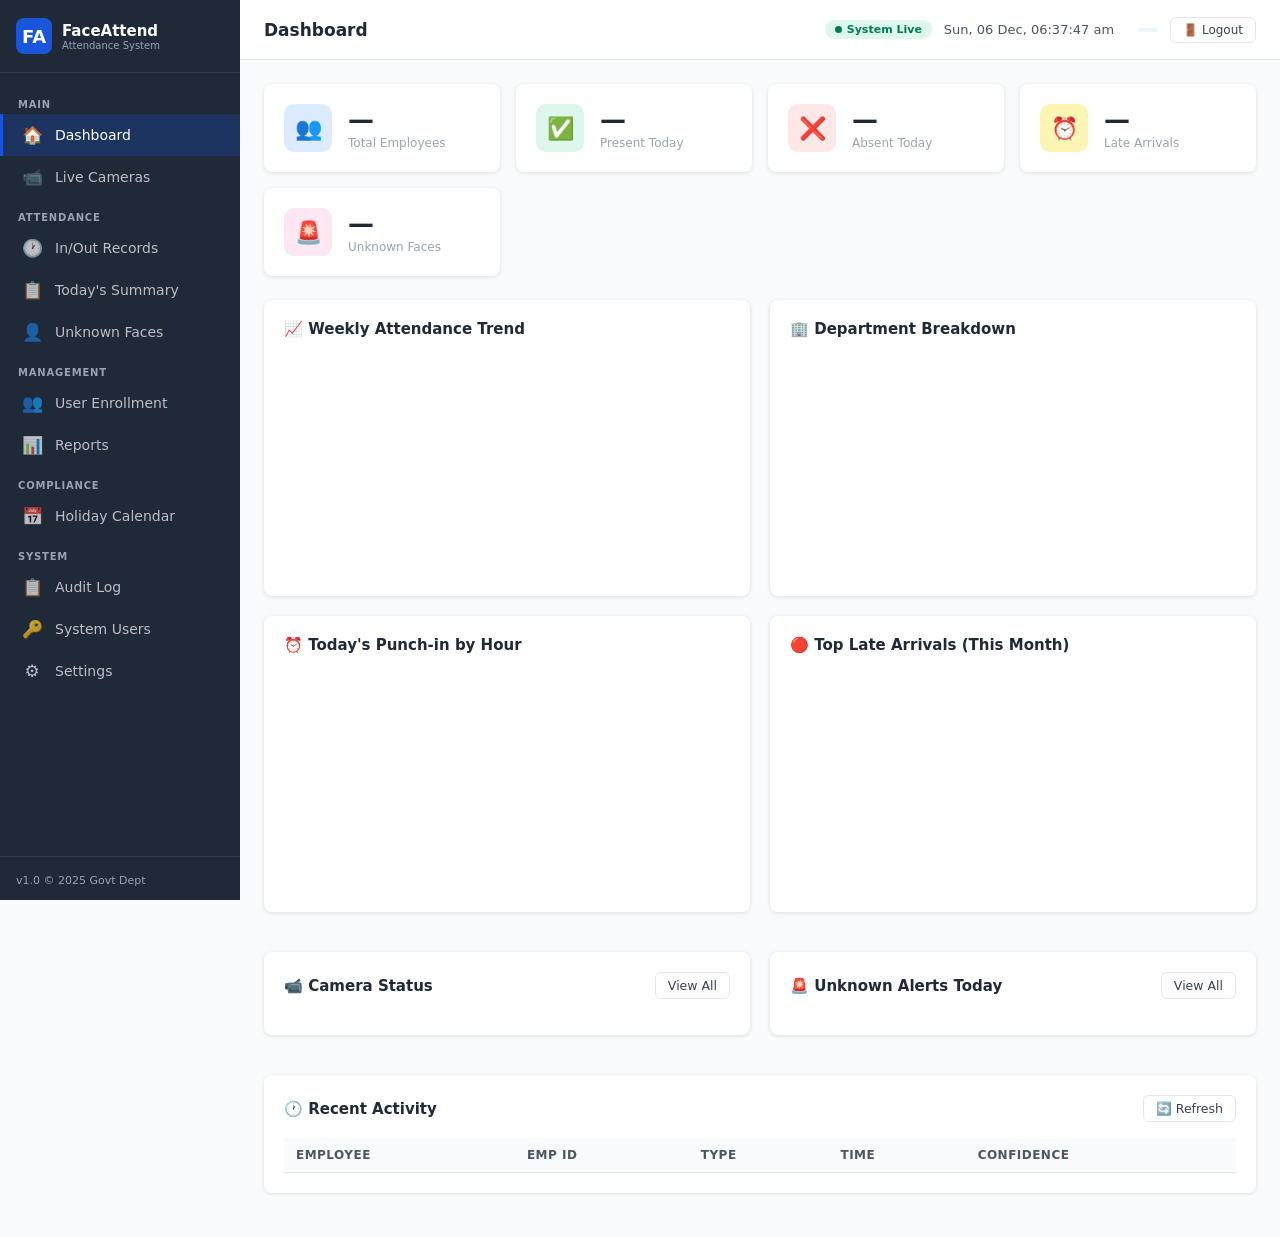
==== templates/index.html @ 7b2d8c28 "Initial commit with face attendance source code" ====
<!DOCTYPE html>
<html lang="en">
<head>
<meta charset="UTF-8"/>
<meta name="viewport" content="width=device-width,initial-scale=1.0"/>
<title>FaceAttend — Govt Attendance System</title>
<link rel="icon" type="image/png" href="/uploads/logo/favicon.png" id="favicon-link"/>
<style>
/* ─── Reset & Base ─────────────────────────────────────────── */
*,*::before,*::after{box-sizing:border-box;margin:0;padding:0}
:root{
  --blue:#1a56db;--blue-dark:#1e429f;--blue-light:#ebf5ff;
  --green:#057a55;--green-light:#def7ec;
  --red:#c81e1e;--red-light:#fde8e8;
  --orange:#c27803;--orange-light:#fdf6b2;
  --gray-50:#f9fafb;--gray-100:#f3f4f6;--gray-200:#e5e7eb;
  --gray-400:#9ca3af;--gray-600:#4b5563;--gray-700:#374151;--gray-800:#1f2937;
  --sidebar:240px;--header:60px;
  --shadow:0 1px 4px rgba(0,0,0,.12);
  --radius:8px;
}
body{font-family:'Segoe UI',system-ui,sans-serif;background:var(--gray-50);color:var(--gray-800);display:flex;min-height:100vh}
a{text-decoration:none;color:inherit}
button{cursor:pointer;font:inherit}
input,select,textarea{font:inherit}
img{max-width:100%}
/* ─── Sidebar ──────────────────────────────────────────────── */
#sidebar{
  width:var(--sidebar);min-height:100vh;background:var(--gray-800);
  display:flex;flex-direction:column;position:fixed;top:0;left:0;z-index:100;
  transition:transform .3s;
}
#sidebar .brand{
  display:flex;align-items:center;gap:10px;
  padding:18px 16px;border-bottom:1px solid rgba(255,255,255,.08);
}
#sidebar .brand .logo{
  width:36px;height:36px;background:var(--blue);border-radius:8px;
  display:grid;place-items:center;font-size:18px;color:#fff;font-weight:700;
}
#sidebar .brand span{font-size:15px;font-weight:700;color:#fff;line-height:1.2}
#sidebar .brand small{font-size:10px;color:var(--gray-400);display:block}
nav{flex:1;padding:12px 0}
nav a{
  display:flex;align-items:center;gap:12px;
  padding:11px 18px;color:rgba(255,255,255,.7);font-size:14px;
  transition:all .18s;border-left:3px solid transparent;
}
nav a:hover{background:rgba(255,255,255,.06);color:#fff}
nav a.active{background:rgba(26,86,219,.25);color:#fff;border-left-color:var(--blue)}
nav a .icon{font-size:17px;width:22px;text-align:center}
nav .section-label{
  font-size:10px;font-weight:600;color:var(--gray-400);
  text-transform:uppercase;letter-spacing:.08em;
  padding:14px 18px 4px;
}
#sidebar footer{padding:12px 16px;border-top:1px solid rgba(255,255,255,.08)}
#sidebar footer small{color:var(--gray-400);font-size:11px}
/* ─── Main ─────────────────────────────────────────────────── */
#main{margin-left:var(--sidebar);flex:1;display:flex;flex-direction:column;min-height:100vh}
header{
  height:var(--header);background:#fff;border-bottom:1px solid var(--gray-200);
  display:flex;align-items:center;justify-content:space-between;
  padding:0 24px;position:sticky;top:0;z-index:90;
}
header h1{font-size:17px;font-weight:600;color:var(--gray-800)}
header .right{display:flex;align-items:center;gap:12px}
.badge-live{
  background:var(--green-light);color:var(--green);
  font-size:11px;font-weight:600;padding:3px 10px;border-radius:20px;
  display:flex;align-items:center;gap:5px;
}
.badge-live::before{content:'';width:7px;height:7px;background:var(--green);border-radius:50%;animation:pulse 1.4s infinite}
@keyframes pulse{0%,100%{opacity:1}50%{opacity:.4}}
.page{display:none;padding:24px;flex:1}
.page.active{display:block}
/* ─── Cards / Stats ────────────────────────────────────────── */
.stat-grid{display:grid;grid-template-columns:repeat(auto-fill,minmax(200px,1fr));gap:16px;margin-bottom:24px}
.stat-card{
  background:#fff;border-radius:var(--radius);padding:20px;
  box-shadow:var(--shadow);display:flex;align-items:center;gap:16px;
}
.stat-icon{width:48px;height:48px;border-radius:10px;display:grid;place-items:center;font-size:22px;flex-shrink:0}
.stat-card h3{font-size:26px;font-weight:700;line-height:1}
.stat-card p{font-size:12px;color:var(--gray-400);margin-top:3px}
.card{background:#fff;border-radius:var(--radius);box-shadow:var(--shadow);padding:20px;margin-bottom:20px}
.card-header{display:flex;align-items:center;justify-content:space-between;margin-bottom:16px}
.card-header h2{font-size:15px;font-weight:600}
/* ─── Tables ───────────────────────────────────────────────── */
.table-wrap{overflow-x:auto}
table{width:100%;border-collapse:collapse;font-size:13.5px}
th{background:var(--gray-50);color:var(--gray-600);font-weight:600;font-size:12px;
   text-transform:uppercase;letter-spacing:.04em;padding:10px 12px;text-align:left;
   border-bottom:1px solid var(--gray-200)}
td{padding:10px 12px;border-bottom:1px solid var(--gray-100);color:var(--gray-700)}
tr:hover td{background:var(--gray-50)}
.empty-row td{text-align:center;color:var(--gray-400);padding:32px}
/* ─── Badges ───────────────────────────────────────────────── */
.tag{display:inline-flex;align-items:center;padding:2px 10px;border-radius:20px;font-size:11.5px;font-weight:600}
.tag-in{background:var(--green-light);color:var(--green)}
.tag-out{background:var(--blue-light);color:var(--blue-dark)}
.tag-absent{background:var(--red-light);color:var(--red)}
.tag-late{background:var(--orange-light);color:var(--orange)}
.tag-active{background:var(--green-light);color:var(--green)}
.tag-inactive{background:var(--red-light);color:var(--red)}
/* ─── Forms ────────────────────────────────────────────────── */
.form-grid{display:grid;grid-template-columns:1fr 1fr;gap:16px}
.form-group{display:flex;flex-direction:column;gap:5px}
.form-group label{font-size:13px;font-weight:600;color:var(--gray-700)}
.form-group input,.form-group select,.form-group textarea{
  border:1px solid var(--gray-200);border-radius:6px;padding:8px 12px;
  font-size:14px;transition:border-color .2s;background:#fff;
}
.form-group input:focus,.form-group select:focus{outline:none;border-color:var(--blue);box-shadow:0 0 0 3px rgba(26,86,219,.1)}
.form-group.full{grid-column:1/-1}
/* ─── Buttons ──────────────────────────────────────────────── */
.btn{display:inline-flex;align-items:center;gap:7px;padding:8px 18px;
     border-radius:6px;font-size:14px;font-weight:500;border:none;transition:all .2s}
.btn-primary{background:var(--blue);color:#fff}.btn-primary:hover{background:var(--blue-dark)}
.btn-success{background:var(--green);color:#fff}.btn-success:hover{filter:brightness(.9)}
.btn-danger{background:var(--red);color:#fff}.btn-danger:hover{filter:brightness(.9)}
.btn-outline{background:#fff;border:1px solid var(--gray-200);color:var(--gray-700)}
.btn-outline:hover{background:var(--gray-50)}
.btn-sm{padding:5px 12px;font-size:12.5px}
.btn-xs{padding:3px 9px;font-size:11.5px}
/* ─── Modal ────────────────────────────────────────────────── */
.modal-overlay{
  display:none;position:fixed;inset:0;background:rgba(0,0,0,.45);
  z-index:200;align-items:center;justify-content:center;
}
.modal-overlay.open{display:flex}
.modal{
  background:#fff;border-radius:10px;padding:28px;width:560px;max-width:95vw;
  max-height:90vh;overflow-y:auto;position:relative;
  animation:slideIn .2s ease;
}
@keyframes slideIn{from{transform:translateY(-16px);opacity:0}to{transform:translateY(0);opacity:1}}
.modal h2{font-size:17px;font-weight:700;margin-bottom:20px}
.modal-close{position:absolute;top:14px;right:14px;background:none;border:none;font-size:20px;color:var(--gray-400);cursor:pointer}
/* ─── Search / Filter bar ──────────────────────────────────── */
.filter-bar{display:flex;gap:10px;align-items:center;flex-wrap:wrap;margin-bottom:16px}
.filter-bar input,.filter-bar select{
  border:1px solid var(--gray-200);border-radius:6px;padding:7px 12px;
  font-size:13.5px;background:#fff;min-width:140px;
}
/* ─── Photo upload ─────────────────────────────────────────── */
.photo-upload{
  border:2px dashed var(--gray-200);border-radius:var(--radius);
  padding:24px;text-align:center;cursor:pointer;transition:all .2s;
}
.photo-upload:hover{border-color:var(--blue);background:var(--blue-light)}
.photo-preview{
  width:90px;height:90px;border-radius:50%;object-fit:cover;
  border:3px solid var(--gray-200);
}
/* ─── Webcam ───────────────────────────────────────────────── */
.enroll-tabs{display:flex;gap:0;margin-bottom:16px;border-bottom:2px solid var(--gray-200)}
.enroll-tab{
  padding:9px 20px;font-size:13.5px;font-weight:500;background:none;border:none;
  color:var(--gray-400);cursor:pointer;border-bottom:2px solid transparent;margin-bottom:-2px;
  transition:all .18s;
}
.enroll-tab.active{color:var(--blue);border-bottom-color:var(--blue)}
.enroll-panel{display:none}.enroll-panel.active{display:block}
.webcam-wrap{
  position:relative;background:#111;border-radius:var(--radius);overflow:hidden;
  aspect-ratio:4/3;width:100%;
}
.webcam-wrap video,.webcam-wrap canvas{
  width:100%;height:100%;object-fit:cover;display:block;
}
.webcam-wrap canvas{position:absolute;inset:0}
/* face guide oval */
.webcam-guide{
  position:absolute;inset:0;display:flex;align-items:center;justify-content:center;
  pointer-events:none;
}
.webcam-guide svg{width:55%;opacity:.55}
.webcam-corner{
  position:absolute;top:8px;right:8px;
  background:rgba(0,0,0,.55);color:#fff;font-size:11px;
  padding:3px 8px;border-radius:4px;
}
.webcam-controls{display:flex;gap:8px;margin-top:10px;justify-content:center}
.cam-captured-preview{
  width:100%;border-radius:var(--radius);display:block;
  border:2px solid var(--green);
}
/* ─── Camera grid ──────────────────────────────────────────── */
.cam-grid{display:grid;grid-template-columns:repeat(auto-fill,minmax(280px,1fr));gap:16px}
.cam-card{background:#fff;border-radius:var(--radius);overflow:hidden;box-shadow:var(--shadow)}
.cam-feed{width:100%;height:175px;object-fit:cover;background:#111;display:block}
.cam-info{padding:12px}
.cam-info h3{font-size:14px;font-weight:600;margin-bottom:4px}
.cam-info p{font-size:12px;color:var(--gray-400)}
.cam-controls{display:flex;gap:6px;margin-top:10px}
/* ─── Unknown faces grid ───────────────────────────────────── */
.unk-grid{display:grid;grid-template-columns:repeat(auto-fill,minmax(160px,1fr));gap:12px}
.unk-card{background:#fff;border-radius:var(--radius);overflow:hidden;box-shadow:var(--shadow);position:relative}
.unk-card img{width:100%;height:130px;object-fit:cover}
.unk-card .info{padding:8px;font-size:11.5px;color:var(--gray-600)}
.unk-card .unk-badge{
  position:absolute;top:6px;right:6px;
  background:rgba(0,0,0,.6);color:#fff;font-size:10px;padding:2px 6px;border-radius:4px;
}
.unk-reviewed{opacity:.5}
/* ─── Chart placeholder ────────────────────────────────────── */
.chart-area{height:200px;display:flex;align-items:flex-end;gap:6px;padding:8px 0}
.chart-bar{flex:1;background:var(--blue);border-radius:4px 4px 0 0;position:relative;min-height:4px;transition:height .4s}
.chart-bar:hover{background:var(--blue-dark)}
.chart-bar .bar-label{
  position:absolute;bottom:-18px;left:50%;transform:translateX(-50%);
  font-size:10px;color:var(--gray-400);white-space:nowrap;
}
.chart-bar .bar-val{
  position:absolute;top:-18px;left:50%;transform:translateX(-50%);
  font-size:10px;color:var(--gray-700);
}
/* ─── Toast ────────────────────────────────────────────────── */
#toast-container{position:fixed;bottom:20px;right:20px;z-index:999;display:flex;flex-direction:column;gap:8px}
.toast{
  background:#fff;border-radius:8px;padding:12px 18px;box-shadow:0 4px 16px rgba(0,0,0,.15);
  font-size:13.5px;display:flex;align-items:center;gap:10px;min-width:260px;
  animation:toastIn .25s ease;border-left:4px solid var(--blue);
}
.toast.success{border-left-color:var(--green)}
.toast.error{border-left-color:var(--red)}
@keyframes toastIn{from{transform:translateX(60px);opacity:0}to{transform:translateX(0);opacity:1}}
/* ─── Pagination ───────────────────────────────────────────── */
.pagination{display:flex;gap:4px;align-items:center;justify-content:flex-end;margin-top:12px}
.pagination button{
  padding:5px 12px;border:1px solid var(--gray-200);border-radius:5px;
  background:#fff;font-size:13px;transition:all .18s;
}
.pagination button.active{background:var(--blue);color:#fff;border-color:var(--blue)}
.pagination button:hover:not(.active){background:var(--gray-50)}
/* ─── Progress bar ─────────────────────────────────────────── */
.progress{height:8px;background:var(--gray-200);border-radius:4px;overflow:hidden}
.progress-bar{height:100%;background:var(--blue);border-radius:4px;transition:width .5s}
/* ─── Misc ─────────────────────────────────────────────────── */
.avatar{width:36px;height:36px;border-radius:50%;object-fit:cover;background:var(--gray-200);flex-shrink:0}
.flex{display:flex}.items-center{align-items:center}.gap-2{gap:8px}.gap-3{gap:12px}
.text-sm{font-size:13px}.text-xs{font-size:11.5px}.text-gray{color:var(--gray-400)}
.mt-1{margin-top:4px}.mt-2{margin-top:8px}.mt-3{margin-top:12px}.mt-4{margin-top:16px}
.mb-3{margin-bottom:12px}.mb-4{margin-bottom:16px}
.w-full{width:100%}
.divider{border:none;border-top:1px solid var(--gray-200);margin:16px 0}
.loader{display:inline-block;width:18px;height:18px;border:2px solid var(--gray-200);border-top-color:var(--blue);border-radius:50%;animation:spin .7s linear infinite}
@keyframes spin{to{transform:rotate(360deg)}}
/* ─── Toggle switch ────────────────────────────────────────── */
.toggle-switch{position:relative;display:inline-block;width:52px;height:28px;flex-shrink:0}
.toggle-switch input{opacity:0;width:0;height:0}
.toggle-slider{
  position:absolute;inset:0;background:var(--gray-200);border-radius:28px;
  cursor:pointer;transition:background .25s;
}
.toggle-slider::before{
  content:'';position:absolute;height:20px;width:20px;
  left:4px;bottom:4px;background:#fff;border-radius:50%;
  transition:transform .25s;box-shadow:0 1px 3px rgba(0,0,0,.2);
}
.toggle-switch input:checked + .toggle-slider{background:var(--green)}
.toggle-switch input:checked + .toggle-slider::before{transform:translateX(24px)}
/* ─── Cam size buttons ─────────────────────────────────────── */
.cam-size-btn{
  padding:3px 10px;border-radius:5px;font-size:12px;font-weight:600;
  border:none;background:transparent;color:var(--gray-400);cursor:pointer;
  transition:all .18s;
}
.cam-size-btn.active,.cam-size-btn:hover{background:var(--blue);color:#fff}
/* ─── Unknown face selection ──────────────────────────────── */
.unk-card.selected{outline:3px solid var(--blue);outline-offset:2px}
.unk-card .unk-checkbox{
  position:absolute;top:6px;left:6px;
  width:20px;height:20px;cursor:pointer;accent-color:var(--blue);
  display:none;
}
.selection-mode .unk-card .unk-checkbox{display:block}
.selection-mode .unk-card{cursor:pointer}
</style>
</head>
<body>

<!-- ═══ SIDEBAR ═══════════════════════════════════════════════════ -->
<aside id="sidebar">
  <div class="brand">
    <div class="logo">FA</div>
    <div>
      <span>FaceAttend</span>
      <small>Attendance System</small>
    </div>
  </div>
  <nav>
    <div class="section-label">Main</div>
    <a href="#" class="nav-link active" data-page="dashboard"><span class="icon">🏠</span> Dashboard</a>
    <a href="#" class="nav-link" data-page="live"><span class="icon">📹</span> Live Cameras</a>
    <div class="section-label nav-section-attendance">Attendance</div>
    <a href="#" class="nav-link nav-role-manager" data-page="inout"><span class="icon">🕐</span> In/Out Records</a>
    <a href="#" class="nav-link" data-page="today"><span class="icon">📋</span> Today's Summary</a>
    <a href="#" class="nav-link nav-role-manager" data-page="unknown"><span class="icon">👤</span> Unknown Faces</a>
    <div class="section-label nav-role-manager">Management</div>
    <a href="#" class="nav-link nav-role-manager" data-page="users"><span class="icon">👥</span> User Enrollment</a>
    <a href="#" class="nav-link nav-role-manager" data-page="reports"><span class="icon">📊</span> Reports</a>
    <div class="section-label nav-role-manager">Compliance</div>
    <a href="#" class="nav-link nav-role-manager" data-page="holidays"><span class="icon">📅</span> Holiday Calendar</a>
    <div class="section-label nav-role-admin">System</div>
    <a href="#" class="nav-link nav-role-admin" data-page="audit"><span class="icon">📋</span> Audit Log</a>
    <a href="#" class="nav-link nav-role-admin" data-page="sysusers"><span class="icon">🔑</span> System Users</a>
    <a href="#" class="nav-link nav-role-admin" data-page="settings"><span class="icon">⚙️</span> Settings</a>
  </nav>
  <footer>
    <small>v1.0 &copy; 2025 Govt Dept</small>
  </footer>
</aside>

<!-- ═══ MAIN ════════════════════════════════════════════════════════ -->
<div id="main">
  <header>
    <div style="display:flex;align-items:center;gap:10px">
      <img id="header-logo" src="" alt="" style="height:32px;display:none;border-radius:4px;object-fit:contain"/>
      <h1 id="page-title">Dashboard</h1>
    </div>
    <div class="right">
      <div class="badge-live" id="live-badge">System Live</div>
      <span id="clock" style="font-size:13px;color:var(--gray-600)"></span>
      <span id="header-user" style="font-size:13px;font-weight:600;color:var(--gray-700)"></span>
      <span id="role-badge" style="font-size:11px;padding:2px 10px;border-radius:20px;font-weight:600;background:var(--blue-light);color:var(--blue-dark)"></span>
      <button onclick="doLogout()" class="btn btn-outline btn-sm" style="font-size:12px">🚪 Logout</button>
    </div>
  </header>

  <!-- ── DASHBOARD ──────────────────────────────────────────────── -->
  <div class="page active" id="page-dashboard">
    <div class="stat-grid" id="stat-grid">
      <div class="stat-card"><div class="stat-icon" style="background:#dbeafe">👥</div><div><h3 id="s-total">—</h3><p>Total Employees</p></div></div>
      <div class="stat-card"><div class="stat-icon" style="background:var(--green-light)">✅</div><div><h3 id="s-present">—</h3><p>Present Today</p></div></div>
      <div class="stat-card"><div class="stat-icon" style="background:var(--red-light)">❌</div><div><h3 id="s-absent">—</h3><p>Absent Today</p></div></div>
      <div class="stat-card"><div class="stat-icon" style="background:var(--orange-light)">⏰</div><div><h3 id="s-late">—</h3><p>Late Arrivals</p></div></div>
      <div class="stat-card"><div class="stat-icon" style="background:#fce7f3">🚨</div><div><h3 id="s-unknown">—</h3><p>Unknown Faces</p></div></div>
    </div>

    <div style="display:grid;grid-template-columns:1fr 1fr;gap:20px">
      <div class="card">
        <div class="card-header"><h2>📈 Weekly Attendance Trend</h2></div>
        <div class="chart-area" id="trend-chart"></div>
        <div style="height:22px"></div>
      </div>
      <div class="card">
        <div class="card-header"><h2>🏢 Department Breakdown</h2></div>
        <div id="dept-breakdown"></div>
      </div>
    </div>

    <!-- Row 3: Hourly heatmap + Top late arrivals -->
    <div style="display:grid;grid-template-columns:1fr 1fr;gap:20px;margin-bottom:20px">
      <div class="card">
        <div class="card-header"><h2>⏰ Today's Punch-in by Hour</h2></div>
        <div id="hourly-chart" class="chart-area" style="align-items:flex-end"></div>
        <div style="height:22px"></div>
      </div>
      <div class="card">
        <div class="card-header"><h2>🔴 Top Late Arrivals (This Month)</h2></div>
        <div id="top-late-list"></div>
      </div>
    </div>

    <!-- Row 4: Camera status + Unknown alerts -->
    <div style="display:grid;grid-template-columns:1fr 1fr;gap:20px;margin-bottom:20px">
      <div class="card">
        <div class="card-header">
          <h2>📹 Camera Status</h2>
          <a href="#" class="btn btn-outline btn-sm" onclick="navTo('live')">View All</a>
        </div>
        <div id="cam-status-widget"></div>
      </div>
      <div class="card">
        <div class="card-header">
          <h2>🚨 Unknown Alerts Today</h2>
          <a href="#" class="btn btn-outline btn-sm" onclick="navTo('unknown')">View All</a>
        </div>
        <div id="unknown-alerts-widget" style="display:flex;gap:8px;flex-wrap:wrap"></div>
      </div>
    </div>

    <div class="card">
      <div class="card-header"><h2>🕐 Recent Activity</h2><button class="btn btn-outline btn-sm" onclick="loadDashboard()">🔄 Refresh</button></div>
      <div class="table-wrap">
        <table>
          <thead><tr><th>Employee</th><th>Emp ID</th><th>Type</th><th>Time</th><th>Confidence</th></tr></thead>
          <tbody id="recent-tbody"></tbody>
        </table>
      </div>
    </div>
  </div>

  <!-- ── LIVE CAMERAS ───────────────────────────────────────────── -->
  <div class="page" id="page-live">
    <div style="display:flex;align-items:center;gap:10px;margin-bottom:16px;flex-wrap:wrap">
      <!-- Feed size selector -->
      <div style="display:flex;align-items:center;gap:6px;background:#fff;border:1px solid var(--gray-200);border-radius:8px;padding:4px 6px">
        <span style="font-size:12px;color:var(--gray-600);margin-right:2px">Feed Size:</span>
        <button class="cam-size-btn active" data-cols="4" onclick="setCamSize(this,4)">XS</button>
        <button class="cam-size-btn"        data-cols="3" onclick="setCamSize(this,3)">S</button>
        <button class="cam-size-btn"        data-cols="2" onclick="setCamSize(this,2)">M</button>
        <button class="cam-size-btn"        data-cols="1" onclick="setCamSize(this,1)">L</button>
      </div>
      <!-- Per-camera height -->
      <div style="display:flex;align-items:center;gap:6px;background:#fff;border:1px solid var(--gray-200);border-radius:8px;padding:4px 10px">
        <span style="font-size:12px;color:var(--gray-600)">Height:</span>
        <input type="range" id="cam-height-slider" min="150" max="500" value="175" step="25"
               style="width:90px;cursor:pointer" oninput="updateCamHeight(this.value)"/>
        <span id="cam-height-val" style="font-size:12px;color:var(--gray-700);min-width:38px">175px</span>
      </div>
      <button class="btn btn-outline btn-sm" onclick="loadCamGrid()">🔄 Refresh</button>
      <button class="btn btn-primary btn-sm" onclick="openAddCamera()">➕ Add Camera</button>
    </div>
    <div class="cam-grid" id="cam-grid"></div>
  </div>

  <!-- ── IN/OUT RECORDS ─────────────────────────────────────────── -->
  <div class="page" id="page-inout">
    <div class="card">
      <div class="filter-bar">
        <input type="date" id="att-from" />
        <input type="date" id="att-to" />
        <select id="att-dept"><option value="">All Departments</option></select>
        <select id="att-type"><option value="">IN & OUT</option><option value="IN">IN Only</option><option value="OUT">OUT Only</option></select>
        <input type="text" id="att-search" placeholder="🔍 Search name / ID…" style="min-width:180px"/>
        <button class="btn btn-primary btn-sm" onclick="loadAttendance()">Search</button>
        <button class="btn btn-outline btn-sm" onclick="exportAttendance()">⬇ Export CSV</button>
        <button class="btn btn-success btn-sm" onclick="openManualAttModal()">➕ Manual Entry</button>
      </div>
      <div class="table-wrap">
        <table>
          <thead><tr><th>Employee</th><th>Emp ID</th><th>Dept</th><th>Type</th><th>Time</th><th>Camera</th><th>Confidence</th><th>Snapshot</th><th></th></tr></thead>
          <tbody id="att-tbody"></tbody>
        </table>
      </div>
      <div class="pagination" id="att-pagination"></div>
    </div>
  </div>

  <!-- ── TODAY SUMMARY ──────────────────────────────────────────── -->
  <div class="page" id="page-today">
    <div class="card">
      <div class="filter-bar">
        <select id="today-dept"><option value="">All Departments</option></select>
        <button class="btn btn-primary btn-sm" onclick="loadTodaySummary()">🔄 Refresh</button>
        <button class="btn btn-outline btn-sm" onclick="exportToday()">⬇ Export CSV</button>
      </div>
      <div class="table-wrap">
        <table>
          <thead><tr><th>Emp ID</th><th>Name</th><th>Department</th><th>Designation</th><th>First IN</th><th>Last OUT</th><th>Status</th></tr></thead>
          <tbody id="today-tbody"></tbody>
        </table>
      </div>
    </div>
  </div>

  <!-- ── UNKNOWN FACES ──────────────────────────────────────────── -->
  <div class="page" id="page-unknown">
    <!-- Detection ON/OFF banner -->
    <div id="unk-detect-banner" style="display:flex;align-items:center;justify-content:space-between;background:#fff;border-radius:8px;box-shadow:var(--shadow);padding:14px 20px;margin-bottom:16px;gap:16px">
      <div>
        <p style="font-size:14px;font-weight:600;color:var(--gray-800)">Unknown Face Detection</p>
        <p class="text-xs text-gray" style="margin-top:2px">When ON, unrecognised faces from CCTV will be captured and stored here.</p>
      </div>
      <label class="toggle-switch" title="Toggle unknown face detection">
        <input type="checkbox" id="unk-detect-toggle" onchange="toggleUnknownDetection(this)"/>
        <span class="toggle-slider"></span>
      </label>
    </div>
    <div class="card">
      <!-- Filter bar -->
      <div class="filter-bar">
        <select id="unk-filter"><option value="">All</option><option value="0">Unreviewed</option><option value="1">Reviewed</option></select>
        <button class="btn btn-primary btn-sm" onclick="loadUnknown()">🔄 Refresh</button>
        <span id="unk-count" class="text-sm text-gray"></span>
      </div>
      <!-- Multi-select toolbar -->
      <div id="unk-selection-bar" style="display:none;background:var(--blue-light);border-radius:8px;padding:10px 14px;margin-bottom:12px;display:none;align-items:center;gap:10px;flex-wrap:wrap">
        <span id="unk-sel-count" class="text-sm" style="font-weight:600;color:var(--blue-dark)">0 selected</span>
        <button class="btn btn-outline btn-sm" onclick="selectAllUnknown()">☑ Select All</button>
        <button class="btn btn-outline btn-sm" onclick="selectNoneUnknown()">☐ Deselect All</button>
        <button class="btn btn-danger btn-sm" id="btn-bulk-delete" onclick="bulkDeleteUnknown()" disabled>🗑 Delete Selected</button>
        <button class="btn btn-outline btn-sm" onclick="markAllReviewed()">✓ Mark Selected Reviewed</button>
      </div>
      <!-- Toggle selection mode -->
      <div style="margin-bottom:10px">
        <button class="btn btn-outline btn-sm" id="btn-sel-mode" onclick="toggleSelectionMode()">☑ Select Multiple</button>
      </div>
      <div class="unk-grid" id="unk-grid"></div>
      <div class="pagination" id="unk-pagination"></div>
    </div>
  </div>

  <!-- ── USER ENROLLMENT ────────────────────────────────────────── -->
  <div class="page" id="page-users">
    <div style="display:flex;gap:10px;margin-bottom:16px;flex-wrap:wrap;align-items:center">
      <input type="text" id="user-search" placeholder="🔍 Search name / ID / designation…" style="border:1px solid var(--gray-200);border-radius:6px;padding:8px 12px;font-size:13.5px;min-width:240px"/>
      <select id="user-dept-filter" style="border:1px solid var(--gray-200);border-radius:6px;padding:8px 12px;font-size:13.5px">
        <option value="">All Departments</option>
      </select>
      <select id="user-active-filter" style="border:1px solid var(--gray-200);border-radius:6px;padding:8px 12px;font-size:13.5px">
        <option value="all">All Status</option>
        <option value="1" selected>Active Only</option>
        <option value="0">Inactive Only</option>
      </select>
      <span id="users-total" class="text-sm text-gray"></span>
      <div style="margin-left:auto;display:flex;gap:8px">
        <button class="btn btn-primary" onclick="openAddUserModal()">➕ Add Employee</button>
        <button class="btn btn-outline" onclick="openImportModal()">⬆ Import CSV</button>
      </div>
    </div>
    <div class="card" style="padding:0;overflow:hidden">
      <div class="table-wrap">
        <table>
          <thead><tr><th>Photo</th><th>Emp ID</th><th>Name</th><th>Department</th><th>Designation</th><th>Contact</th><th>Enrolled</th><th>Status</th><th>Actions</th></tr></thead>
          <tbody id="users-tbody"></tbody>
        </table>
      </div>
      <div class="pagination" id="users-pagination" style="padding:12px 16px"></div>
    </div>
  </div>

  <!-- ── REPORTS ────────────────────────────────────────────────── -->
  <div class="page" id="page-reports">
    <!-- Report type tabs -->
    <div style="display:flex;gap:0;margin-bottom:20px;background:#fff;border-radius:8px;box-shadow:var(--shadow);overflow:hidden">
      <button class="enroll-tab active" id="rtab-attendance" onclick="switchReportTab('attendance')" style="flex:1;border-radius:0;padding:12px">📊 Attendance</button>
      <button class="enroll-tab" id="rtab-monthly"    onclick="switchReportTab('monthly')"    style="flex:1;border-radius:0;padding:12px">📅 Monthly</button>
      <button class="enroll-tab" id="rtab-late"       onclick="switchReportTab('late')"       style="flex:1;border-radius:0;padding:12px">⏰ Late Arrivals</button>
      <button class="enroll-tab" id="rtab-absent"     onclick="switchReportTab('absent')"     style="flex:1;border-radius:0;padding:12px">❌ Absentees</button>
      <button class="enroll-tab" id="rtab-hours"      onclick="switchReportTab('hours')"      style="flex:1;border-radius:0;padding:12px">🕐 Working Hours</button>
      <button class="enroll-tab" id="rtab-employee"   onclick="switchReportTab('employee')"   style="flex:1;border-radius:0;padding:12px">👤 Employee History</button>
    </div>

    <!-- Attendance Report -->
    <div id="rpanel-attendance" class="enroll-panel active">
      <div class="card mb-4">
        <div class="form-grid" style="grid-template-columns:1fr 1fr 1fr 1fr">
          <div class="form-group"><label>From Date</label><input type="date" id="rep-from"/></div>
          <div class="form-group"><label>To Date</label><input type="date" id="rep-to"/></div>
          <div class="form-group"><label>Department</label><select id="rep-dept"><option value="">All</option></select></div>
          <div class="form-group"><label>&nbsp;</label>
            <div style="display:flex;gap:8px">
              <button class="btn btn-primary" onclick="loadReport()">Generate</button>
              <button class="btn btn-outline" onclick="exportReport()">⬇ CSV</button>
            </div>
          </div>
        </div>
      </div>
      <div class="card">
        <div class="table-wrap">
          <table><thead><tr><th>Emp ID</th><th>Name</th><th>Dept</th><th>Date</th><th>First IN</th><th>Last OUT</th><th>Status</th></tr></thead>
          <tbody id="report-tbody"></tbody></table>
        </div>
      </div>
    </div>

    <!-- Monthly Summary -->
    <div id="rpanel-monthly" class="enroll-panel">
      <div class="card mb-4">
        <div style="display:flex;gap:10px;align-items:flex-end;flex-wrap:wrap">
          <div class="form-group"><label>Month</label><input type="month" id="rep-month" style="border:1px solid var(--gray-200);border-radius:6px;padding:8px 12px"/></div>
          <div class="form-group"><label>Department</label><select id="monthly-dept" style="border:1px solid var(--gray-200);border-radius:6px;padding:8px 12px"><option value="">All</option></select></div>
          <div style="display:flex;gap:8px;align-self:flex-end">
            <button class="btn btn-primary" onclick="loadMonthly()">Generate</button>
            <button class="btn btn-outline" onclick="exportMonthly()">⬇ CSV</button>
          </div>
        </div>
      </div>
      <!-- Summary stats bar -->
      <div id="monthly-meta" style="display:none" class="card mb-4" style="background:var(--blue-light)">
        <div style="display:flex;gap:20px;flex-wrap:wrap">
          <div><p class="text-xs text-gray">Working Days</p><h3 id="mm-wdays" style="font-size:22px;font-weight:700">—</h3></div>
          <div><p class="text-xs text-gray">Public Holidays</p><h3 id="mm-hdays" style="font-size:22px;font-weight:700;color:var(--orange)">—</h3></div>
          <div><p class="text-xs text-gray">Total Employees</p><h3 id="mm-emps" style="font-size:22px;font-weight:700">—</h3></div>
          <div id="mm-holidays-list" style="flex:1;font-size:12px;color:var(--gray-600);align-self:center"></div>
        </div>
      </div>
      <div class="card">
        <div class="table-wrap">
          <table>
            <thead><tr><th>Emp ID</th><th>Name</th><th>Department</th><th>Designation</th><th>Working Days</th><th>Present</th><th>Absent</th><th>Late</th><th>Attendance %</th></tr></thead>
            <tbody id="monthly-tbody"></tbody>
          </table>
        </div>
      </div>
    </div>

    <!-- Late Arrivals -->
    <div id="rpanel-late" class="enroll-panel">
      <div class="card mb-4">
        <div class="form-grid" style="grid-template-columns:1fr 1fr 1fr 1fr">
          <div class="form-group"><label>From Date</label><input type="date" id="late-from"/></div>
          <div class="form-group"><label>To Date</label><input type="date" id="late-to"/></div>
          <div class="form-group"><label>Department</label><select id="late-dept"><option value="">All</option></select></div>
          <div class="form-group"><label>&nbsp;</label>
            <div style="display:flex;gap:8px">
              <button class="btn btn-primary" onclick="loadLateReport()">Generate</button>
              <button class="btn btn-outline" onclick="exportLateReport()">⬇ CSV</button>
            </div>
          </div>
        </div>
      </div>
      <div class="card">
        <div style="margin-bottom:10px" id="late-summary"></div>
        <div class="table-wrap">
          <table><thead><tr><th>Date</th><th>Emp ID</th><th>Name</th><th>Dept</th><th>First IN</th><th>Deadline</th><th>Minutes Late</th></tr></thead>
          <tbody id="late-tbody"></tbody></table>
        </div>
      </div>
    </div>

    <!-- Absentees -->
    <div id="rpanel-absent" class="enroll-panel">
      <div class="card mb-4">
        <div class="form-grid" style="grid-template-columns:1fr 1fr 1fr 1fr">
          <div class="form-group"><label>From Date</label><input type="date" id="absent-from"/></div>
          <div class="form-group"><label>To Date</label><input type="date" id="absent-to"/></div>
          <div class="form-group"><label>Department</label><select id="absent-dept"><option value="">All</option></select></div>
          <div class="form-group"><label>&nbsp;</label>
            <div style="display:flex;gap:8px">
              <button class="btn btn-primary" onclick="loadAbsentReport()">Generate</button>
              <button class="btn btn-outline" onclick="exportAbsentReport()">⬇ CSV</button>
            </div>
          </div>
        </div>
      </div>
      <div class="card">
        <div style="margin-bottom:10px" id="absent-summary"></div>
        <div class="table-wrap">
          <table><thead><tr><th>Date</th><th>Emp ID</th><th>Name</th><th>Department</th><th>Designation</th></tr></thead>
          <tbody id="absent-tbody"></tbody></table>
        </div>
      </div>
    </div>

    <!-- Working Hours -->
    <div id="rpanel-hours" class="enroll-panel">
      <div class="card mb-4">
        <div class="form-grid" style="grid-template-columns:1fr 1fr 1fr 1fr">
          <div class="form-group"><label>From Date</label><input type="date" id="hours-from"/></div>
          <div class="form-group"><label>To Date</label><input type="date" id="hours-to"/></div>
          <div class="form-group"><label>Department</label><select id="hours-dept"><option value="">All</option></select></div>
          <div class="form-group"><label>&nbsp;</label>
            <div style="display:flex;gap:8px">
              <button class="btn btn-primary" onclick="loadHoursReport()">Generate</button>
              <button class="btn btn-outline" onclick="exportHoursReport()">⬇ CSV</button>
            </div>
          </div>
        </div>
      </div>
      <div class="card">
        <div class="table-wrap">
          <table><thead><tr><th>Date</th><th>Emp ID</th><th>Name</th><th>Dept</th><th>First IN</th><th>Last OUT</th><th>Hours Worked</th><th>Overtime</th><th>Status</th></tr></thead>
          <tbody id="hours-tbody"></tbody></table>
        </div>
      </div>
    </div>

    <!-- Individual Employee History -->
    <div id="rpanel-employee" class="enroll-panel">
      <div class="card mb-4">
        <div class="form-grid" style="grid-template-columns:1fr 1fr 1fr 1fr">
          <div class="form-group"><label>Employee</label>
            <select id="emp-hist-uid"><option value="">Select employee…</option></select>
          </div>
          <div class="form-group"><label>From Date</label><input type="date" id="emp-hist-from"/></div>
          <div class="form-group"><label>To Date</label><input type="date" id="emp-hist-to"/></div>
          <div class="form-group"><label>&nbsp;</label>
            <button class="btn btn-primary" onclick="loadEmpHistory()">View History</button>
          </div>
        </div>
      </div>
      <div id="emp-hist-profile" style="display:none" class="card mb-4">
        <div style="display:flex;gap:16px;align-items:center">
          <img id="ehp-photo" class="photo-preview" src="" onerror="this.style.display='none'"/>
          <div>
            <h3 id="ehp-name" style="font-size:17px;font-weight:700"></h3>
            <p id="ehp-meta" class="text-sm text-gray"></p>
            <p id="ehp-summary" class="text-sm mt-1" style="color:var(--blue)"></p>
          </div>
        </div>
      </div>
      <div class="card">
        <div class="card-header"><h2>📋 Daily Summary</h2></div>
        <div class="table-wrap">
          <table><thead><tr><th>Date</th><th>First IN</th><th>Last OUT</th><th>Total Punches</th></tr></thead>
          <tbody id="emp-hist-daily"></tbody></table>
        </div>
      </div>
      <div class="card mt-3">
        <div class="card-header"><h2>🕐 All Punch Records</h2></div>
        <div class="table-wrap">
          <table><thead><tr><th>Date & Time</th><th>Type</th><th>Camera</th><th>Confidence</th><th>Snapshot</th></tr></thead>
          <tbody id="emp-hist-records"></tbody></table>
        </div>
      </div>
    </div>
  </div>

  <!-- ── HOLIDAY CALENDAR ──────────────────────────────────────── -->
  <div class="page" id="page-holidays">
    <div style="display:flex;gap:10px;margin-bottom:16px;align-items:center;flex-wrap:wrap">
      <select id="hol-year" style="border:1px solid var(--gray-200);border-radius:6px;padding:8px 12px;font-size:13.5px"></select>
      <button class="btn btn-outline btn-sm" onclick="loadHolidays()">🔄 Refresh</button>
      <div style="margin-left:auto;display:flex;gap:6px">
        <button class="btn btn-primary btn-sm nav-role-manager" onclick="openAddHoliday()">➕ Add Holiday</button>
        <button class="btn btn-outline btn-sm nav-role-manager" onclick="seedIndiaHolidays()">🇮🇳 Seed 2025 Govt Holidays</button>
      </div>
    </div>

    <!-- Holiday type legend -->
    <div style="display:flex;gap:12px;margin-bottom:16px;flex-wrap:wrap">
      <span class="tag" style="background:#fde8e8;color:#c81e1e">🔴 National Holiday</span>
      <span class="tag" style="background:#fdf6b2;color:#c27803">🟡 State Holiday</span>
      <span class="tag" style="background:#ebf5ff;color:#1a56db">🔵 Restricted Holiday</span>
      <span class="tag" style="background:#def7ec;color:#057a55">🟢 Office Closure</span>
    </div>

    <div class="card" style="padding:0;overflow:hidden">
      <div class="table-wrap">
        <table>
          <thead><tr><th>Date</th><th>Day</th><th>Holiday Name</th><th>Type</th><th class="nav-role-manager">Actions</th></tr></thead>
          <tbody id="hol-tbody"></tbody>
        </table>
      </div>
    </div>

    <!-- Monthly holiday impact summary -->
    <div class="card mt-4" id="hol-summary-card" style="display:none">
      <div class="card-header"><h2>📊 Monthly Working Day Summary</h2></div>
      <div id="hol-monthly-grid" style="display:grid;grid-template-columns:repeat(auto-fill,minmax(130px,1fr));gap:12px"></div>
    </div>
  </div>

  <!-- ── AUDIT LOG (admin only) ────────────────────────────────── -->
  <div class="page" id="page-audit">
    <div class="card mb-4">
      <div class="form-grid" style="grid-template-columns:1fr 1fr 1fr auto">
        <div class="form-group"><label>From Date</label><input type="date" id="audit-from"/></div>
        <div class="form-group"><label>To Date</label><input type="date" id="audit-to"/></div>
        <div class="form-group"><label>User</label>
          <select id="audit-user"><option value="">All Users</option></select>
        </div>
        <div class="form-group"><label>&nbsp;</label>
          <button class="btn btn-primary" onclick="loadAuditLog()">Search</button>
        </div>
      </div>
    </div>

    <!-- Action type colour key -->
    <div style="display:flex;gap:8px;margin-bottom:12px;flex-wrap:wrap">
      <span class="tag tag-in">LOGIN</span>
      <span class="tag tag-absent">LOGIN_FAILED</span>
      <span class="tag tag-late">EDIT / DELETE</span>
      <span class="tag" style="background:var(--gray-100);color:var(--gray-600)">OTHER</span>
    </div>

    <div class="card" style="padding:0;overflow:hidden">
      <div class="table-wrap">
        <table>
          <thead><tr><th>Date &amp; Time</th><th>User</th><th>Role</th><th>Action</th><th>Target</th><th>Detail</th><th>IP Address</th></tr></thead>
          <tbody id="audit-tbody"></tbody>
        </table>
      </div>
      <div class="pagination" id="audit-pagination" style="padding:12px 16px"></div>
    </div>
  </div>

  <!-- ── SYSTEM USERS (admin only) ──────────────────────────────── -->
  <div class="page" id="page-sysusers">
    <div style="display:flex;gap:10px;margin-bottom:16px;align-items:center">
      <h2 style="font-size:15px;font-weight:600;flex:1">🔑 System User Management</h2>
      <button class="btn btn-primary btn-sm" onclick="openAddSysUser()">➕ Add User</button>
    </div>
    <div class="card" style="padding:0;overflow:hidden">
      <div class="table-wrap">
        <table>
          <thead><tr><th>Username</th><th>Full Name</th><th>Role</th><th>Department</th><th>Last Login</th><th>Status</th><th>Actions</th></tr></thead>
          <tbody id="sysusers-tbody"></tbody>
        </table>
      </div>
    </div>
    <div class="card mt-4" style="background:var(--blue-light);border:1px solid rgba(26,86,219,.2)">
      <h3 style="font-size:14px;font-weight:600;margin-bottom:8px;color:var(--blue-dark)">ℹ️ Role Permissions</h3>
      <div style="display:grid;grid-template-columns:repeat(3,1fr);gap:12px;font-size:13px">
        <div><strong>🔴 Admin</strong><br>Full access — manage all data, system users, settings, cameras</div>
        <div><strong>🟡 Manager</strong><br>Dashboard, reports, enroll employees, view/manage attendance, cameras</div>
        <div><strong>🟢 Guard</strong><br>Live cameras + today's summary only — read-only, no reports</div>
      </div>
    </div>
  </div>

  <!-- ── SETTINGS ───────────────────────────────────────────────── -->
  <div class="page" id="page-settings">
    <!-- Settings tabs -->
    <div style="display:flex;gap:0;margin-bottom:20px;background:#fff;border-radius:8px;box-shadow:var(--shadow);overflow:hidden">
      <button class="enroll-tab active" id="stab-general"    onclick="switchSettingsTab('general')"    style="flex:1;border-radius:0;padding:11px">🏛 Organisation</button>
      <button class="enroll-tab"        id="stab-theme"      onclick="switchSettingsTab('theme')"      style="flex:1;border-radius:0;padding:11px">🎨 Theme</button>
      <button class="enroll-tab"        id="stab-attendance" onclick="switchSettingsTab('attendance')" style="flex:1;border-radius:0;padding:11px">🕐 Attendance</button>
      <button class="enroll-tab"        id="stab-recognition"onclick="switchSettingsTab('recognition')" style="flex:1;border-radius:0;padding:11px">🤖 Recognition</button>
      <button class="enroll-tab"        id="stab-cameras"    onclick="switchSettingsTab('cameras')"    style="flex:1;border-radius:0;padding:11px">📹 Cameras</button>
      <button class="enroll-tab"        id="stab-compliance" onclick="switchSettingsTab('compliance')" style="flex:1;border-radius:0;padding:11px">🔒 Compliance</button>
      <button class="enroll-tab"        id="stab-account"    onclick="switchSettingsTab('account')"    style="flex:1;border-radius:0;padding:11px">👤 Account</button>
      <button class="enroll-tab"        id="stab-sync"       onclick="switchSettingsTab('sync')"       style="flex:1;border-radius:0;padding:11px">☁ Sync</button>
    </div>

    <!-- ── General / Organisation ── -->
    <div id="spanel-general" class="enroll-panel active">
      <div style="display:grid;grid-template-columns:1fr 1fr;gap:20px">
        <div class="card">
          <div class="card-header"><h2>🏛 Organisation Info</h2></div>
          <!-- Logo Upload -->
          <div style="display:flex;align-items:center;gap:16px;margin-bottom:16px;padding-bottom:16px;border-bottom:1px solid var(--gray-200)">
            <img id="logo-preview" src="" alt="Logo"
                 style="width:72px;height:72px;border-radius:10px;object-fit:contain;background:var(--gray-100);border:2px solid var(--gray-200);display:none"/>
            <div id="logo-placeholder-icon" style="width:72px;height:72px;border-radius:10px;background:var(--gray-100);border:2px dashed var(--gray-300);display:flex;align-items:center;justify-content:center;font-size:24px">🏛</div>
            <div>
              <p style="font-size:13px;font-weight:600;margin-bottom:4px">Organisation Logo</p>
              <p class="text-xs text-gray mb-2">Shown in header. PNG recommended, transparent background.</p>
              <div style="display:flex;gap:6px">
                <input type="file" id="logo-file" accept="image/*" style="display:none" onchange="uploadLogo(this)"/>
                <button class="btn btn-outline btn-sm" onclick="document.getElementById('logo-file').click()">📂 Upload</button>
                <button class="btn btn-outline btn-sm" id="btn-remove-logo" onclick="removeLogo()" style="color:var(--red);display:none">✕ Remove</button>
              </div>
            </div>
          </div>
          <div id="settings-general"></div>
          <button class="btn btn-primary mt-3" onclick="saveSettings('general')">💾 Save Organisation</button>
        </div>
        <div class="card">
          <div class="card-header"><h2>🏢 Departments</h2></div>
          <div id="settings-depts"></div>
          <div style="display:flex;gap:8px;margin-top:12px">
            <input type="text" id="new-dept" placeholder="New department…" style="border:1px solid var(--gray-200);border-radius:6px;padding:7px 12px;font-size:13px;flex:1"/>
            <button class="btn btn-primary btn-sm" onclick="addDept()">Add</button>
          </div>
        </div>
        <div class="card">
          <div class="card-header"><h2>📥 Bulk Import Employees</h2></div>
          <p class="text-sm text-gray mb-3">CSV columns: <code>emp_id, name, department, designation, email, phone</code></p>
          <div class="photo-upload" id="import-drop" onclick="document.getElementById('import-file').click()">
            <div style="font-size:28px">📂</div>
            <p class="text-sm mt-2">Click to select CSV file</p>
            <input type="file" id="import-file" accept=".csv" style="display:none" onchange="importCSV(this)"/>
          </div>
          <div id="import-result" class="mt-3"></div>
        </div>
      </div>
    </div>

    <!-- ── Theme ── -->
    <div id="spanel-theme" class="enroll-panel">
      <div style="display:grid;grid-template-columns:1fr 1fr;gap:20px">
        <div class="card">
          <div class="card-header"><h2>🎨 Colour Scheme</h2></div>
          <p class="text-sm text-gray mb-4">Changes take effect immediately and are saved to the database.</p>
          <div class="form-group mb-3">
            <label>Primary Colour</label>
            <div style="display:flex;gap:8px;align-items:center">
              <input type="color" id="theme-primary" value="#1a56db" style="width:48px;height:38px;border:1px solid var(--gray-200);border-radius:6px;cursor:pointer;padding:2px"/>
              <input type="text"  id="theme-primary-hex" placeholder="#1a56db" style="border:1px solid var(--gray-200);border-radius:6px;padding:8px 12px;font-size:14px;flex:1" oninput="syncColorInput('primary')"/>
              <div id="theme-primary-swatch" style="width:36px;height:36px;border-radius:6px;border:1px solid var(--gray-200)"></div>
            </div>
          </div>
          <div class="form-group mb-3">
            <label>Accent / Success Colour</label>
            <div style="display:flex;gap:8px;align-items:center">
              <input type="color" id="theme-accent" value="#057a55" style="width:48px;height:38px;border:1px solid var(--gray-200);border-radius:6px;cursor:pointer;padding:2px"/>
              <input type="text"  id="theme-accent-hex" placeholder="#057a55" style="border:1px solid var(--gray-200);border-radius:6px;padding:8px 12px;font-size:14px;flex:1" oninput="syncColorInput('accent')"/>
              <div id="theme-accent-swatch" style="width:36px;height:36px;border-radius:6px;border:1px solid var(--gray-200)"></div>
            </div>
          </div>

          <!-- Preset palettes -->
          <p style="font-size:12px;font-weight:600;color:var(--gray-600);margin-bottom:8px">Quick Presets</p>
          <div style="display:flex;gap:8px;flex-wrap:wrap;margin-bottom:16px">
            <button class="btn btn-outline btn-sm" onclick="applyPreset('#1a56db','#057a55')">🔵 Default Blue</button>
            <button class="btn btn-outline btn-sm" onclick="applyPreset('#7e3af2','#057a55')">🟣 Purple</button>
            <button class="btn btn-outline btn-sm" onclick="applyPreset('#c81e1e','#c27803')">🔴 Red-Gold (Govt)</button>
            <button class="btn btn-outline btn-sm" onclick="applyPreset('#1e429f','#046c4e')">🏛 Deep Navy</button>
            <button class="btn btn-outline btn-sm" onclick="applyPreset('#374151','#1a56db')">⬛ Charcoal</button>
          </div>

          <div class="form-group mb-3">
            <label>App / Browser Title</label>
            <input type="text" id="theme-org-title" placeholder="FaceAttend — Dept Name"/>
          </div>
          <div class="form-group mb-3">
            <label>Organisation Name (Header)</label>
            <input type="text" id="theme-org-name" placeholder="Government Department"/>
          </div>
          <button class="btn btn-primary mt-2" onclick="saveTheme()">💾 Save Theme</button>
        </div>

        <div class="card">
          <div class="card-header"><h2>🖼 Favicon</h2></div>
          <p class="text-sm text-gray mb-3">Shown as the browser tab icon. Use a square PNG or ICO (32×32 px recommended).</p>
          <div style="text-align:center;margin-bottom:16px">
            <img id="favicon-preview" style="width:64px;height:64px;object-fit:contain;border-radius:8px;border:2px solid var(--gray-200);padding:4px;background:#fff" src="" onerror="this.style.display='none'"/>
          </div>
          <div class="photo-upload mb-3" onclick="document.getElementById('favicon-file').click()">
            <div style="font-size:28px">🖼</div>
            <p class="text-sm mt-2">Click to upload favicon</p>
            <p class="text-xs text-gray">PNG or ICO, square, 32–256 px</p>
            <input type="file" id="favicon-file" accept="image/png,image/x-icon,image/vnd.microsoft.icon" style="display:none" onchange="uploadFavicon(this)"/>
          </div>
          <div id="favicon-msg"></div>

          <hr class="divider"/>
          <h3 style="font-size:14px;font-weight:600;margin-bottom:12px">Live Theme Preview</h3>
          <div id="theme-preview" style="background:var(--gray-50);border-radius:8px;padding:12px;border:1px solid var(--gray-200)">
            <div style="display:flex;gap:8px;align-items:center;margin-bottom:8px">
              <div id="prev-primary" style="width:32px;height:32px;border-radius:6px;background:var(--blue)"></div>
              <span style="font-size:13px;font-weight:600">Primary</span>
              <div id="prev-accent"  style="width:32px;height:32px;border-radius:6px;background:var(--green);margin-left:8px"></div>
              <span style="font-size:13px;font-weight:600">Accent</span>
            </div>
            <button class="btn btn-primary btn-sm" style="pointer-events:none">Sample Button</button>
            <button class="btn btn-success btn-sm" style="pointer-events:none;margin-left:6px">Success</button>
          </div>
        </div>
      </div>
    </div>

    <!-- ── Attendance ── -->
    <div id="spanel-attendance" class="enroll-panel">
      <div class="card" style="max-width:600px">
        <div class="card-header"><h2>🕐 Attendance Settings</h2></div>
        <div id="settings-attendance"></div>
        <button class="btn btn-primary mt-3" onclick="saveSettings('attendance')">💾 Save</button>
      </div>
    </div>

    <!-- ── Recognition ── -->
    <div id="spanel-recognition" class="enroll-panel">
      <div class="card" style="max-width:600px">
        <div class="card-header"><h2>🤖 Recognition Settings</h2></div>
        <div id="settings-recognition"></div>
        <button class="btn btn-primary mt-3" onclick="saveSettings('recognition')">💾 Save</button>
      </div>
    </div>

    <!-- ── Cameras ── -->
    <div id="spanel-cameras" class="enroll-panel">
      <div class="card">
        <div class="card-header">
          <h2>📹 Camera Management</h2>
          <button class="btn btn-primary btn-sm" onclick="openAddCamera()">➕ Add Camera</button>
        </div>
        <div id="settings-cameras"></div>
      </div>
    </div>

    <!-- ── Compliance ── -->
    <div id="spanel-compliance" class="enroll-panel">
      <div style="display:grid;grid-template-columns:1fr 1fr;gap:20px">
        <div class="card">
          <div class="card-header"><h2>🔒 Security &amp; Compliance</h2></div>
          <div id="settings-compliance"></div>
          <button class="btn btn-primary mt-3" onclick="saveSettings('compliance')">💾 Save</button>
        </div>
        <div class="card">
          <div class="card-header"><h2>📋 Compliance Information</h2></div>
          <div style="font-size:13px;line-height:1.7;color:var(--gray-700)">
            <p><strong>Session Timeout</strong> — Auto-logs out inactive users. Set 0 to disable. Recommended: 30 minutes for government deployments.</p>
            <p class="mt-2"><strong>Data Retention</strong> — Attendance records older than this limit can be archived. Default: 1095 days (3 years).</p>
            <p class="mt-2"><strong>Audit Log</strong> — All admin actions (login, edit, delete) are recorded automatically and cannot be disabled.</p>
            <p class="mt-2"><strong>Password Policy</strong> — Enforces minimum length and complexity for all system users.</p>
            <p class="mt-2"><strong>Failed Login Limit</strong> — Accounts are flagged after N consecutive failures. Set 0 to disable lockout.</p>
          </div>
          <div class="card mt-3" style="background:var(--green-light);border:1px solid rgba(5,122,85,.2);padding:14px">
            <p style="font-size:13px;color:var(--green);font-weight:600">✅ Audit logging is always active</p>
            <p class="text-xs mt-1" style="color:var(--green)">Every login, data change, and configuration update is logged with user, IP, and timestamp.</p>
          </div>
        </div>
      </div>
    </div>

    <!-- ── Account ── -->
    <div id="spanel-account" class="enroll-panel">
      <div class="card" style="max-width:480px">
        <div class="card-header"><h2>🔐 Change Password</h2></div>
        <div class="form-group mb-3">
          <label>Current Password</label>
          <input type="password" id="pw-current" placeholder="Current password"/>
        </div>
        <div class="form-group mb-3">
          <label>New Password</label>
          <input type="password" id="pw-new" placeholder="Min 8 characters, 1 uppercase, 1 digit"/>
        </div>
        <div class="form-group mb-3">
          <label>Confirm New Password</label>
          <input type="password" id="pw-confirm" placeholder="Repeat new password"/>
        </div>
        <div id="pw-msg" class="mt-2"></div>
        <button class="btn btn-primary mt-3" onclick="changePassword()">🔐 Update Password</button>
      </div>
    </div>

    <!-- ── Cloud Sync ── -->
    <div id="spanel-sync" class="enroll-panel">
      <div style="display:grid;grid-template-columns:1fr 1fr;gap:20px">

        <!-- Config card -->
        <div class="card">
          <div class="card-header"><h2>☁ Cloud Sync Configuration</h2></div>
          <p class="text-sm text-gray mb-3">
            All face recognition runs locally. Attendance records are pushed to
            the cloud portal every N seconds. Employee enrollments made on the
            cloud are pulled back automatically.
          </p>

          <div class="form-group mb-3">
            <label>Enable Cloud Sync</label>
            <select data-cat="sync" data-key="sync_enabled" style="width:100%;border:1px solid var(--gray-200);border-radius:6px;padding:8px 10px;font-size:13px">
              <option value="0">Disabled</option>
              <option value="1">Enabled</option>
            </select>
          </div>

          <div class="form-group mb-3">
            <label>Cloud Portal URL</label>
            <input type="url" data-cat="sync" data-key="cloud_api_url"
                   placeholder="https://your-portal.example.com"
                   style="width:100%;border:1px solid var(--gray-200);border-radius:6px;padding:8px 10px;font-size:13px"/>
          </div>

          <div class="form-group mb-3">
            <label>Cloud API Key</label>
            <input type="password" data-cat="sync" data-key="cloud_api_key"
                   placeholder="Shared secret (set same on cloud portal)"
                   style="width:100%;border:1px solid var(--gray-200);border-radius:6px;padding:8px 10px;font-size:13px"/>
          </div>

          <div class="form-group mb-3">
            <label>Site / Branch ID</label>
            <input type="text" data-cat="sync" data-key="site_id"
                   placeholder="e.g. hq, branch-mumbai"
                   style="width:100%;border:1px solid var(--gray-200);border-radius:6px;padding:8px 10px;font-size:13px"/>
          </div>

          <div class="form-group mb-3">
            <label>Sync Interval (seconds)</label>
            <input type="number" min="10" max="3600" data-cat="sync" data-key="sync_interval"
                   style="width:100%;border:1px solid var(--gray-200);border-radius:6px;padding:8px 10px;font-size:13px"/>
          </div>

          <div style="display:flex;gap:8px;margin-top:4px">
            <button class="btn btn-primary btn-sm" onclick="saveSettings('sync')">💾 Save</button>
            <button class="btn btn-outline btn-sm" onclick="testSyncConnection()">🔗 Test Connection</button>
          </div>
          <div id="sync-test-msg" class="mt-2" style="font-size:13px"></div>
        </div>

        <!-- Status card -->
        <div class="card">
          <div class="card-header" style="display:flex;align-items:center;gap:8px">
            <h2 style="flex:1">📊 Sync Status</h2>
            <button class="btn btn-outline btn-xs" onclick="loadSyncLog()">↻ Refresh</button>
          </div>

          <div id="sync-stats" style="display:grid;grid-template-columns:1fr 1fr;gap:10px;margin-bottom:16px">
            <div style="background:var(--gray-50);border-radius:8px;padding:12px;text-align:center">
              <div class="text-lg font-bold" id="sync-pending-att">—</div>
              <div class="text-xs text-gray">Pending Attendance</div>
            </div>
            <div style="background:var(--gray-50);border-radius:8px;padding:12px;text-align:center">
              <div class="text-lg font-bold" id="sync-pending-unk">—</div>
              <div class="text-xs text-gray">Pending Unknown Faces</div>
            </div>
            <div style="background:var(--gray-50);border-radius:8px;padding:12px;text-align:center">
              <div class="text-lg font-bold" id="sync-last-push">—</div>
              <div class="text-xs text-gray">Last Push</div>
            </div>
            <div style="background:var(--gray-50);border-radius:8px;padding:12px;text-align:center">
              <div class="text-lg font-bold" id="sync-last-pull">—</div>
              <div class="text-xs text-gray">Last Employee Pull</div>
            </div>
          </div>

          <p class="text-xs text-gray mb-2">Recent sync events:</p>
          <div id="sync-log-list" style="max-height:260px;overflow-y:auto;font-size:12px"></div>

          <div style="margin-top:14px;padding:10px;background:#fffbeb;border-radius:8px;border:1px solid #fde68a">
            <p class="text-xs" style="color:#92400e">
              <strong>Cloud Portal Setup:</strong> On your cloud server set
              <code>DATABASE_URL=postgresql://…</code> and <code>CLOUD_MODE=1</code>,
              then run <code>python database_pg.py</code> to initialise the schema.
              Set the same API key in cloud Settings → Sync.
            </p>
          </div>
        </div>

      </div>
    </div>

  </div>
</div><!-- /#main -->

<!-- ═══ MODALS ═══════════════════════════════════════════════════════ -->

<!-- Add / Edit User Modal -->
<div class="modal-overlay" id="modal-user">
  <div class="modal">
    <button class="modal-close" onclick="stopProfileSnap();closeModal('modal-user')">✕</button>
    <h2 id="modal-user-title">Add Employee</h2>
    <form id="user-form" onsubmit="submitUser(event)">
      <input type="hidden" id="uf-id"/>
      <!-- Profile photo: upload or quick webcam snap -->
      <div style="text-align:center;margin-bottom:16px">
        <div style="position:relative;display:inline-block">
          <img id="uf-photo-preview" class="photo-preview"
               src="data:image/svg+xml,%3Csvg xmlns='http://www.w3.org/2000/svg' viewBox='0 0 80 80'%3E%3Ccircle cx='40' cy='40' r='40' fill='%23e5e7eb'/%3E%3Ccircle cx='40' cy='30' r='15' fill='%239ca3af'/%3E%3Cellipse cx='40' cy='65' rx='22' ry='15' fill='%239ca3af'/%3E%3C/svg%3E"/>
        </div>
        <!-- Quick-snap popup -->
        <div id="uf-snap-wrap" style="display:none;margin-top:8px">
          <video id="uf-snap-video" autoplay playsinline muted
                 style="width:100%;border-radius:8px;background:#111;max-height:180px;object-fit:cover"></video>
          <div style="display:flex;gap:6px;justify-content:center;margin-top:6px">
            <button type="button" class="btn btn-primary btn-sm" onclick="snapProfilePhoto()">📸 Snap</button>
            <button type="button" class="btn btn-outline btn-sm" onclick="stopProfileSnap()">Cancel</button>
          </div>
        </div>
        <canvas id="uf-snap-canvas" style="display:none"></canvas>
        <div class="mt-2" style="display:flex;gap:6px;justify-content:center">
          <input type="file" id="uf-photo" accept="image/*" style="display:none" onchange="previewPhoto(this)"/>
          <button type="button" class="btn btn-outline btn-sm"
                  onclick="document.getElementById('uf-photo').click()">📂 Upload</button>
          <button type="button" class="btn btn-outline btn-sm"
                  onclick="startProfileSnap()">📷 Camera</button>
        </div>
      </div>
      <div class="form-grid">
        <div class="form-group"><label>Employee ID *</label><input type="text" id="uf-emp_id" required placeholder="e.g. EMP001"/></div>
        <div class="form-group"><label>Full Name *</label><input type="text" id="uf-name" required placeholder="Full name"/></div>
        <div class="form-group"><label>Department</label>
          <select id="uf-department"><option value="">Select…</option></select>
        </div>
        <div class="form-group"><label>Designation</label><input type="text" id="uf-designation" placeholder="e.g. Section Officer"/></div>
        <div class="form-group"><label>Email</label><input type="email" id="uf-email" placeholder="email@dept.gov"/></div>
        <div class="form-group"><label>Phone</label><input type="tel" id="uf-phone" placeholder="Mobile number"/></div>
      </div>
      <div style="display:flex;gap:10px;justify-content:flex-end;margin-top:20px">
        <button type="button" class="btn btn-outline" onclick="stopProfileSnap();closeModal('modal-user')">Cancel</button>
        <button type="submit" class="btn btn-primary" id="uf-submit">Save Employee</button>
      </div>
    </form>
  </div>
</div>

<!-- Enroll Face Modal -->
<div class="modal-overlay" id="modal-enroll">
  <div class="modal" style="width:460px">
    <button class="modal-close" onclick="closeEnrollModal()">✕</button>
    <h2>🤖 Enroll Face</h2>
    <input type="hidden" id="enroll-uid"/>

    <!-- Tabs -->
    <div class="enroll-tabs">
      <button class="enroll-tab active" id="tab-webcam" onclick="switchEnrollTab('webcam')">📷 Use Camera</button>
      <button class="enroll-tab"        id="tab-upload" onclick="switchEnrollTab('upload')">⬆ Upload Photo</button>
    </div>

    <!-- ── Webcam Panel ── -->
    <div class="enroll-panel active" id="panel-webcam">
      <!-- Live view -->
      <div id="webcam-live-wrap">
        <div class="webcam-wrap" id="webcam-box">
          <video id="enroll-video" autoplay playsinline muted></video>
          <div class="webcam-guide">
            <svg viewBox="0 0 200 200" fill="none" xmlns="http://www.w3.org/2000/svg">
              <ellipse cx="100" cy="100" rx="72" ry="88"
                stroke="white" stroke-width="2.5" stroke-dasharray="8 5"/>
            </svg>
          </div>
          <div class="webcam-corner" id="webcam-status-badge">Starting…</div>
        </div>
        <div class="webcam-controls">
          <button class="btn btn-outline btn-sm" id="btn-flip" onclick="flipCamera()">🔄 Flip</button>
          <button class="btn btn-primary"        id="btn-capture" onclick="captureFrame()" disabled>📸 Capture</button>
        </div>
        <p class="text-xs text-gray mt-2" style="text-align:center">
          Position your face inside the oval, look directly at camera, then click Capture.
        </p>
      </div>
      <!-- Captured preview -->
      <div id="webcam-captured-wrap" style="display:none">
        <canvas id="enroll-canvas" class="cam-captured-preview"></canvas>
        <div class="webcam-controls mt-2">
          <button class="btn btn-outline" onclick="retakePhoto()">🔁 Retake</button>
          <button class="btn btn-success" onclick="submitCapturedFrame()">✅ Enroll This Photo</button>
        </div>
      </div>
      <!-- No camera fallback -->
      <div id="webcam-error" style="display:none;text-align:center;padding:28px 0">
        <div style="font-size:40px">🚫</div>
        <p class="text-sm mt-2" style="color:var(--red)" id="webcam-error-msg">Camera not accessible.</p>
        <p class="text-xs text-gray mt-1">Switch to <strong>Upload Photo</strong> tab instead.</p>
      </div>
    </div>

    <!-- ── Upload Panel ── -->
    <div class="enroll-panel" id="panel-upload">
      <div class="photo-upload mb-3" onclick="document.getElementById('enroll-photo').click()">
        <div style="font-size:36px">📂</div>
        <p class="text-sm mt-2">Click to select enrollment photo</p>
        <p class="text-xs text-gray">JPG, PNG, WEBP — clear frontal face, good lighting</p>
      </div>
      <input type="file" id="enroll-photo" accept="image/*" style="display:none" onchange="doEnrollFromFile(this)"/>
    </div>

    <div id="enroll-status" class="mt-3"></div>
  </div>
</div>

<!-- Manual Attendance Modal -->
<div class="modal-overlay" id="modal-manual">
  <div class="modal" style="width:380px">
    <button class="modal-close" onclick="closeModal('modal-manual')">✕</button>
    <h2>➕ Manual Attendance Entry</h2>
    <div class="form-group mb-3"><label>Employee</label>
      <select id="manual-user"><option value="">Select employee…</option></select>
    </div>
    <div class="form-group mb-3"><label>Punch Type</label>
      <select id="manual-type"><option value="IN">IN</option><option value="OUT">OUT</option></select>
    </div>
    <div style="display:flex;gap:10px;justify-content:flex-end;margin-top:20px">
      <button class="btn btn-outline" onclick="closeModal('modal-manual')">Cancel</button>
      <button class="btn btn-primary" onclick="submitManual()">Save</button>
    </div>
  </div>
</div>

<!-- Add Camera Modal -->
<div class="modal-overlay" id="modal-camera">
  <div class="modal" style="width:460px">
    <button class="modal-close" onclick="closeModal('modal-camera')">✕</button>
    <h2 id="modal-cam-title">Add Camera</h2>
    <input type="hidden" id="cf-id"/>
    <div class="form-grid">
      <div class="form-group"><label>Camera Name *</label><input type="text" id="cf-name" placeholder="e.g. Main Gate"/></div>
      <div class="form-group"><label>Location</label><input type="text" id="cf-location" placeholder="Building A - Ground Floor"/></div>
      <div class="form-group full"><label>RTSP URL *</label><input type="text" id="cf-rtsp" placeholder="rtsp://user:pass@192.168.1.x:554/stream"/></div>
      <div class="form-group"><label>Direction</label>
        <select id="cf-direction">
          <option value="BOTH">Entry & Exit (Auto)</option>
          <option value="ENTRY">Entry Only</option>
          <option value="EXIT">Exit Only</option>
        </select>
      </div>
      <div class="form-group"><label>Status</label>
        <select id="cf-active"><option value="1">Active</option><option value="0">Inactive</option></select>
      </div>
    </div>
    <div style="display:flex;gap:10px;justify-content:flex-end;margin-top:20px">
      <button class="btn btn-outline" onclick="closeModal('modal-camera')">Cancel</button>
      <button class="btn btn-primary" onclick="submitCamera()">Save Camera</button>
    </div>
  </div>
</div>

<!-- Snapshot Viewer Modal -->
<div class="modal-overlay" id="modal-snapshot">
  <div class="modal" style="width:480px;text-align:center">
    <button class="modal-close" onclick="closeModal('modal-snapshot')">✕</button>
    <h2>Attendance Snapshot</h2>
    <img id="snapshot-img" style="width:100%;border-radius:8px;margin-top:12px" src=""/>
    <p id="snapshot-info" class="text-sm text-gray mt-2"></p>
  </div>
</div>

<!-- Add/Edit Holiday Modal -->
<div class="modal-overlay" id="modal-holiday">
  <div class="modal" style="width:420px">
    <button class="modal-close" onclick="closeModal('modal-holiday')">✕</button>
    <h2 id="modal-hol-title">Add Holiday</h2>
    <input type="hidden" id="hf-id"/>
    <div class="form-group mb-3">
      <label>Date *</label>
      <input type="date" id="hf-date"/>
    </div>
    <div class="form-group mb-3">
      <label>Holiday Name *</label>
      <input type="text" id="hf-name" placeholder="e.g. Republic Day"/>
    </div>
    <div class="form-group mb-3">
      <label>Type</label>
      <select id="hf-type">
        <option value="national">🔴 National Holiday</option>
        <option value="state">🟡 State Holiday</option>
        <option value="restricted">🔵 Restricted Holiday</option>
        <option value="office">🟢 Office Closure</option>
      </select>
    </div>
    <div style="display:flex;gap:10px;justify-content:flex-end;margin-top:20px">
      <button class="btn btn-outline" onclick="closeModal('modal-holiday')">Cancel</button>
      <button class="btn btn-primary" onclick="submitHoliday()">Save Holiday</button>
    </div>
  </div>
</div>

<!-- Add/Edit System User Modal -->
<div class="modal-overlay" id="modal-sysuser">
  <div class="modal" style="width:460px">
    <button class="modal-close" onclick="closeModal('modal-sysuser')">✕</button>
    <h2 id="modal-sysuser-title">Add System User</h2>
    <input type="hidden" id="su-id"/>
    <div class="form-grid">
      <div class="form-group"><label>Username *</label><input type="text" id="su-username" placeholder="e.g. manager1"/></div>
      <div class="form-group"><label>Full Name</label><input type="text" id="su-fullname" placeholder="Full name"/></div>
      <div class="form-group"><label>Password <span id="su-pw-hint" style="font-weight:400;color:var(--gray-400)">(required)</span></label>
        <input type="password" id="su-password" placeholder="Min 6 characters"/></div>
      <div class="form-group"><label>Role *</label>
        <select id="su-role">
          <option value="manager">Manager</option>
          <option value="guard">Guard / Viewer</option>
          <option value="admin">Admin</option>
        </select>
      </div>
      <div class="form-group"><label>Department (optional)</label><input type="text" id="su-dept" placeholder="Restricts view scope"/></div>
      <div class="form-group"><label>Status</label>
        <select id="su-active"><option value="1">Active</option><option value="0">Inactive</option></select>
      </div>
    </div>
    <div style="display:flex;gap:10px;justify-content:flex-end;margin-top:20px">
      <button class="btn btn-outline" onclick="closeModal('modal-sysuser')">Cancel</button>
      <button class="btn btn-primary" onclick="submitSysUser()">Save User</button>
    </div>
  </div>
</div>

<!-- Toast container -->
<div id="toast-container"></div>

<script>
// ══════════════════════════════════════════════════════════
//  STATE
// ══════════════════════════════════════════════════════════
const state = {
  attPage: 1, unkPage: 1,
  departments: [],
  settings: {},
  users: []
};

// ══════════════════════════════════════════════════════════
//  UTILS
// ══════════════════════════════════════════════════════════
const $ = id => document.getElementById(id);
const fmt = (v, fb='-') => v || fb;

async function api(url, opts={}) {
  try {
    const r = await fetch(url, {
      headers: {'Content-Type':'application/json'},
      ...opts
    });
    return await r.json();
  } catch(e) {
    return {status:'error', message:e.message};
  }
}

function toast(msg, type='info') {
  const el = document.createElement('div');
  el.className = `toast ${type}`;
  el.innerHTML = `<span>${type==='success'?'✅':type==='error'?'❌':'ℹ️'}</span> ${msg}`;
  $('toast-container').appendChild(el);
  setTimeout(() => el.remove(), 3800);
}

function openModal(id) { $(id).classList.add('open') }
function closeModal(id) { $(id).classList.remove('open') }

function fmtTime(s) {
  if (!s) return '-';
  try { return new Date(s).toLocaleString('en-IN',{hour12:true,hour:'2-digit',minute:'2-digit',day:'2-digit',month:'short'}); }
  catch { return s; }
}
function fmtDate(s) {
  if (!s) return '-';
  try { return new Date(s).toLocaleDateString('en-IN',{day:'2-digit',month:'short',year:'numeric'}); }
  catch { return s; }
}

// ── Clock ──────────────────────────────────────────────────
setInterval(() => {
  $('clock').textContent = new Date().toLocaleString('en-IN',{
    weekday:'short',day:'2-digit',month:'short',
    hour:'2-digit',minute:'2-digit',second:'2-digit',hour12:true
  });
}, 1000);

// ── Nav ────────────────────────────────────────────────────
function navTo(page) {
  const link = document.querySelector(`.nav-link[data-page="${page}"]`);
  if (link) link.click();
}

document.querySelectorAll('.nav-link').forEach(a => {
  a.addEventListener('click', e => {
    e.preventDefault();
    const page = a.dataset.page;
    document.querySelectorAll('.nav-link').forEach(x=>x.classList.remove('active'));
    a.classList.add('active');
    document.querySelectorAll('.page').forEach(p=>p.classList.remove('active'));
    $('page-'+page).classList.add('active');
    const titles = {
      dashboard:'Dashboard', live:'Live Cameras', inout:'In/Out Records',
      today:"Today's Summary", unknown:'Unknown Faces', users:'User Enrollment',
      reports:'Reports', settings:'Settings', sysusers:'System Users',
      holidays:'Holiday Calendar', audit:'Audit Log'
    };
    $('page-title').textContent = titles[page] || page;
    if (page==='dashboard')   loadDashboard();
    if (page==='inout')       { initAttFilters(); loadAttendance(); }
    if (page==='today')       { initTodayFilters(); loadTodaySummary(); }
    if (page==='users')       { initUserFilters(); loadUsers(); }
    if (page==='unknown')     { loadUnknownDetectionToggle(); loadUnknown(); }
    if (page==='live')        loadCamGrid();
    if (page==='reports')     initReports();
    if (page==='settings')    loadSettings();
    if (page==='sysusers')    loadSysUsers();
    if (page==='holidays')    initHolidays();
    if (page==='audit')       initAuditLog();
  });
});

// ── Role-based nav visibility ──────────────────────────────
function applyRoleNav(role) {
  const isAdmin = role === 'admin';
  const isMgr   = role === 'admin' || role === 'manager';
  document.querySelectorAll('.nav-role-admin').forEach(el   => el.style.display = isAdmin ? '' : 'none');
  document.querySelectorAll('.nav-role-manager').forEach(el => el.style.display = isMgr   ? '' : 'none');
  // Role badge colours
  const badge = $('role-badge');
  const colours = {admin:'background:#fde8e8;color:#c81e1e', manager:'background:#fdf6b2;color:#c27803', guard:'background:var(--green-light);color:var(--green)'};
  badge.setAttribute('style', `font-size:11px;padding:2px 10px;border-radius:20px;font-weight:600;${colours[role]||''}`);
  badge.textContent = role ? role.charAt(0).toUpperCase()+role.slice(1) : '';
}

// ══════════════════════════════════════════════════════════
//  DEPARTMENTS
// ══════════════════════════════════════════════════════════
async function loadDepartments() {
  const r = await api('/api/departments');
  if (r.status==='ok') {
    state.departments = r.data;
    document.querySelectorAll('.dept-sel').forEach(sel => {
      const val = sel.value;
      sel.innerHTML = '<option value="">All Departments</option>' +
        r.data.map(d=>`<option value="${d}">${d}</option>`).join('');
      sel.value = val;
    });
    ['uf-department','rep-dept','today-dept','att-dept','user-dept-filter'].forEach(id => {
      const el = $(id); if (!el) return;
      const prev = el.value;
      if (id==='uf-department') {
        el.innerHTML = '<option value="">Select…</option>' + r.data.map(d=>`<option value="${d}">${d}</option>`).join('');
      } else {
        el.innerHTML = '<option value="">All Departments</option>' + r.data.map(d=>`<option value="${d}">${d}</option>`).join('');
      }
      el.value = prev;
    });
    renderDeptList();
  }
}

function renderDeptList() {
  const el = $('settings-depts'); if (!el) return;
  el.innerHTML = state.departments.map(d =>
    `<div class="flex items-center gap-2 mb-2"><span class="flex-1 text-sm">${d}</span></div>`
  ).join('');
}

async function addDept() {
  const name = $('new-dept').value.trim();
  if (!name) return;
  const r = await api('/api/departments', {method:'POST', body:JSON.stringify({name})});
  if (r.status==='ok') { $('new-dept').value=''; await loadDepartments(); toast('Department added','success'); }
  else toast(r.message,'error');
}

// ══════════════════════════════════════════════════════════
//  DASHBOARD
// ══════════════════════════════════════════════════════════
async function loadDashboard() {
  const r = await api('/api/dashboard');
  if (r.status !== 'ok') return;
  const d = r.data;
  $('s-total').textContent   = d.total_employees;
  $('s-present').textContent = d.present_today;
  $('s-absent').textContent  = d.absent_today;
  $('s-late').textContent    = d.late_today;
  $('s-unknown').textContent = d.unknown_today;

  // Weekly chart
  const maxP = Math.max(...d.weekly_trend.map(x=>x.present), 1);
  $('trend-chart').innerHTML = d.weekly_trend.map(x => {
    const h = Math.max(4, Math.round((x.present/maxP)*170));
    const label = new Date(x.date).toLocaleDateString('en-IN',{weekday:'short'});
    return `<div class="chart-bar" style="height:${h}px" title="${x.date}: ${x.present} present">
      <span class="bar-val">${x.present}</span>
      <span class="bar-label">${label}</span>
    </div>`;
  }).join('');

  // Dept breakdown
  $('dept-breakdown').innerHTML = d.dept_stats.map(ds => {
    const pct = ds.total ? Math.round((ds.present/ds.total)*100) : 0;
    return `<div class="mb-3">
      <div class="flex items-center gap-2 mb-1">
        <span class="text-sm" style="flex:1">${ds.department||'Unassigned'}</span>
        <span class="text-xs text-gray">${ds.present}/${ds.total}</span>
        <span class="text-xs" style="color:var(--blue)">${pct}%</span>
      </div>
      <div class="progress"><div class="progress-bar" style="width:${pct}%"></div></div>
    </div>`;
  }).join('') || '<p class="text-sm text-gray">No data</p>';

  // Recent activity
  $('recent-tbody').innerHTML = d.recent_activity.length === 0
    ? `<tr class="empty-row"><td colspan="5">No recent activity</td></tr>`
    : d.recent_activity.map(a => `<tr>
        <td><div class="flex items-center gap-2">${a.name}</div></td>
        <td class="text-gray">${a.emp_id}</td>
        <td><span class="tag tag-${a.punch_type.toLowerCase()}">${a.punch_type}</span></td>
        <td>${fmtTime(a.punch_time)}</td>
        <td>${a.confidence ? a.confidence.toFixed(1)+'%' : '—'}</td>
      </tr>`).join('');

  // ── New widgets ────────────────────────────────────────────

  // Hourly heatmap
  if (d.hourly_heatmap) {
    const maxH = Math.max(...d.hourly_heatmap.map(x => x.count), 1);
    $('hourly-chart').innerHTML = d.hourly_heatmap.map(x => {
      const h   = Math.max(4, Math.round((x.count / maxH) * 170));
      const lbl = x.hour < 12 ? `${x.hour}am` : x.hour === 12 ? '12pm' : `${x.hour-12}pm`;
      return `<div class="chart-bar" style="height:${h}px;background:${x.count>0?'var(--blue)':'var(--gray-200)'}" title="${lbl}: ${x.count} punch-ins">
        ${x.count > 0 ? `<span class="bar-val">${x.count}</span>` : ''}
        <span class="bar-label">${lbl}</span>
      </div>`;
    }).join('');
  }

  // Top late arrivals
  if (d.top_late_month) {
    $('top-late-list').innerHTML = d.top_late_month.length === 0
      ? '<p class="text-sm text-gray">No late arrivals this month 🎉</p>'
      : d.top_late_month.map((u, i) => `
        <div class="flex items-center gap-2 mb-3">
          <div style="width:24px;height:24px;border-radius:50%;background:${i===0?'var(--red-light)':'var(--gray-100)'};
               display:grid;place-items:center;font-size:11px;font-weight:700;color:${i===0?'var(--red)':'var(--gray-600)'}">${i+1}</div>
          <div style="flex:1">
            <div class="text-sm" style="font-weight:600">${u.name}</div>
            <div class="text-xs text-gray">${u.department || '—'} · ${u.emp_id}</div>
          </div>
          <span class="tag tag-late">${u.late_days} day${u.late_days!==1?'s':''}</span>
        </div>`).join('');
  }

  // Camera status
  if (d.camera_status) {
    const cs = d.camera_status;
    $('cam-status-widget').innerHTML = `
      <div style="display:flex;gap:16px;margin-bottom:12px">
        <div class="stat-card" style="flex:1;padding:14px">
          <div class="stat-icon" style="background:var(--green-light);width:38px;height:38px;font-size:18px">📹</div>
          <div><h3 style="font-size:22px">${cs.live}</h3><p style="font-size:11px">Live</p></div>
        </div>
        <div class="stat-card" style="flex:1;padding:14px">
          <div class="stat-icon" style="background:var(--red-light);width:38px;height:38px;font-size:18px">📷</div>
          <div><h3 style="font-size:22px">${cs.offline}</h3><p style="font-size:11px">Offline</p></div>
        </div>
        <div class="stat-card" style="flex:1;padding:14px">
          <div class="stat-icon" style="background:var(--gray-100);width:38px;height:38px;font-size:18px">🎥</div>
          <div><h3 style="font-size:22px">${cs.total}</h3><p style="font-size:11px">Total</p></div>
        </div>
      </div>
      <button class="btn btn-outline btn-sm w-full" onclick="navTo('live')">Open Live Cameras →</button>`;
  }

  // Unknown alerts
  if (d.unknown_alerts) {
    $('unknown-alerts-widget').innerHTML = d.unknown_alerts.length === 0
      ? '<p class="text-sm text-gray">No unreviewed unknown faces today ✅</p>'
      : d.unknown_alerts.map(u => `
          <div style="position:relative;width:80px">
            <img src="${u.snapshot_path ? '/'+u.snapshot_path : ''}"
                 style="width:80px;height:80px;object-fit:cover;border-radius:8px;border:2px solid var(--red-light)"
                 onerror="this.parentElement.style.display='none'"/>
            <div style="position:absolute;bottom:0;left:0;right:0;background:rgba(0,0,0,.6);color:#fff;font-size:9px;padding:2px 4px;border-radius:0 0 6px 6px;text-align:center">${u.camera_name||'CAM'}</div>
          </div>`).join('') +
        (d.unknown_today > 5 ? `<div style="display:flex;align-items:center;color:var(--gray-400);font-size:12px">+${d.unknown_today - 5} more</div>` : '');
  }
}

// ══════════════════════════════════════════════════════════
//  CAMERAS (Live)
// ══════════════════════════════════════════════════════════
async function loadCamGrid() {
  const r = await api('/api/cameras');
  const el = $('cam-grid');
  if (r.status !== 'ok' || !r.data.length) {
    el.innerHTML = `<div style="grid-column:1/-1;text-align:center;padding:48px 0">
      <div style="font-size:40px;margin-bottom:10px">📹</div>
      <p class="text-sm text-gray">No cameras configured yet.</p>
      <button class="btn btn-primary btn-sm mt-3" onclick="openAddCamera()">➕ Add Camera</button>
    </div>`;
    return;
  }
  el.innerHTML = r.data.map(c => {
    // Three distinct states:
    //   1. not started  → dark placeholder + Start button
    //   2. connecting   → spinner + Stop button  (streaming=true, connected=false)
    //   3. live         → MJPEG img  (streaming=true, connected=true)
    const statusDot = c.connected
      ? `<span style="font-size:10px;color:var(--green)">● Live</span>`
      : c.streaming
        ? `<span style="font-size:10px;color:var(--yellow,#f59e0b)">◌ Connecting…</span>`
        : c.active
          ? `<span style="font-size:10px;color:var(--gray-400)">○ Idle</span>`
          : `<span style="font-size:10px;color:var(--red)">✕ Inactive</span>`;

    let feedHtml = '';
    if (c.connected) {
      feedHtml = `<img class="cam-feed" id="cam-feed-${c.id}"
        src="/video_feed/${c.id}"
        alt="${c.name} feed"
        style="height:${camState.height}px;display:block;width:100%;object-fit:cover"/>`;
    } else if (c.streaming) {
      feedHtml = `<div id="cam-nofeed-${c.id}"
        style="height:${camState.height}px;background:#111;display:flex;align-items:center;
               justify-content:center;flex-direction:column;gap:8px;color:#aaa">
        <div style="font-size:28px;animation:spin 1.4s linear infinite">⏳</div>
        <p style="font-size:12px">Connecting to camera…</p>
        <button class="btn btn-danger btn-xs" onclick="stopCam(${c.id})">⏹ Stop</button>
      </div>`;
    } else {
      feedHtml = `<div id="cam-nofeed-${c.id}"
        style="height:${camState.height}px;background:#111;display:flex;align-items:center;
               justify-content:center;flex-direction:column;gap:8px;color:#666">
        <div style="font-size:32px">📷</div>
        <p style="font-size:12px">Camera not started</p>
        <button class="btn btn-success btn-xs" onclick="startCam(${c.id})">▶ Start Stream</button>
      </div>`;
    }

    return `<div class="cam-card">
      ${feedHtml}
      <div class="cam-info">
        <h3>${c.name} ${statusDot}</h3>
        <p>${c.location || '—'} · ${c.direction}</p>
        <div class="cam-controls">
          ${c.streaming
            ? `<button class="btn btn-danger btn-xs" onclick="stopCam(${c.id})">⏹ Stop</button>`
            : `<button class="btn btn-success btn-xs" onclick="startCam(${c.id})">▶ Start</button>`
          }
          <button class="btn btn-outline btn-xs" onclick="openEditCamera(${c.id})">✏ Edit</button>
          <button class="btn btn-outline btn-xs" style="color:var(--red)" onclick="delCam(${c.id})">🗑</button>
        </div>
      </div>
    </div>`;
  }).join('');

  // Restore saved size settings after rendering
  const h = $('cam-height-slider');
  if (h) { h.value = camState.height; $('cam-height-val').textContent = camState.height + 'px'; }
  document.querySelectorAll('.cam-size-btn').forEach(b => {
    b.classList.toggle('active', parseInt(b.dataset.cols) === camState.cols);
  });
  applyCamSize();
}

// Track which cameras are currently being polled so we don't double-start
const _camPolling = new Set();

async function startCam(id) {
  const r = await api(`/api/cameras/${id}/start`, {method:'POST'});
  if (r.status !== 'ok') { toast(r.message, 'error'); return; }
  toast('Camera starting — waiting for frames…', 'success');
  loadCamGrid(); // show "Connecting…" state immediately
  if (_camPolling.has(id)) return;
  _camPolling.add(id);
  // Poll every 2 s for up to 30 s until frames are flowing
  let attempts = 0;
  const poll = async () => {
    attempts++;
    const status = await api('/api/cameras');
    const cam = (status.data || []).find(c => c.id === id);
    if (cam && cam.connected) {
      _camPolling.delete(id);
      loadCamGrid(); // switch to live MJPEG view
      return;
    }
    if (!cam || !cam.streaming) {
      // Thread died before connecting — stop polling
      _camPolling.delete(id);
      loadCamGrid();
      return;
    }
    if (attempts < 15) {
      setTimeout(poll, 2000);
    } else {
      _camPolling.delete(id);
      toast('Camera stream timed out — check RTSP URL and network', 'error');
      loadCamGrid();
    }
  };
  setTimeout(poll, 2000);
}
async function stopCam(id) {
  await api(`/api/cameras/${id}/stop`,{method:'POST'});
  loadCamGrid();
}
async function delCam(id) {
  if(!confirm('Delete this camera?')) return;
  await api(`/api/cameras/${id}`,{method:'DELETE'});
  toast('Camera removed','success');
  loadCamGrid();
}

// ══════════════════════════════════════════════════════════
//  ATTENDANCE
// ══════════════════════════════════════════════════════════
function initAttFilters() {
  const today = new Date().toISOString().split('T')[0];
  if (!$('att-from').value) $('att-from').value = today;
  if (!$('att-to').value)   $('att-to').value   = today;
  loadDepartments();
}

async function loadAttendance(page=1) {
  state.attPage = page;
  const from   = $('att-from').value;
  const to     = $('att-to').value;
  const dept   = $('att-dept').value;
  const type   = $('att-type').value;
  const search = $('att-search').value;
  const params = new URLSearchParams({from,to,page,per_page:30});
  if(dept)   params.set('department',dept);
  if(type)   params.set('punch_type',type);

  const r = await api(`/api/attendance?${params}`);
  if(r.status!=='ok') return;

  let rows = r.data.records;
  if(search) {
    const q = search.toLowerCase();
    rows = rows.filter(x=>x.name.toLowerCase().includes(q)||x.emp_id.toLowerCase().includes(q));
  }

  $('att-tbody').innerHTML = rows.length===0
    ? `<tr class="empty-row"><td colspan="9">No records found</td></tr>`
    : rows.map(a=>`<tr>
        <td>${a.name}</td>
        <td class="text-gray">${a.emp_id}</td>
        <td>${a.department||'—'}</td>
        <td><span class="tag tag-${a.punch_type.toLowerCase()}">${a.punch_type}</span></td>
        <td>${fmtTime(a.punch_time)}</td>
        <td class="text-gray">${a.camera_name||'—'}</td>
        <td>${a.confidence?a.confidence.toFixed(1)+'%':'—'}</td>
        <td>${a.snapshot_path
          ? `<button class="btn btn-outline btn-xs" onclick="viewSnap('${a.snapshot_path}','${a.name} — ${fmtTime(a.punch_time)}')">👁 View</button>`
          : '—'}</td>
        <td><button class="btn btn-outline btn-xs" style="color:var(--red)" onclick="delAtt(${a.id})">🗑</button></td>
      </tr>`).join('');

  // Pagination
  renderPagination('att-pagination', page, r.data.pages, loadAttendance);
}

function renderPagination(containerId, current, total, fn) {
  const el = $(containerId);
  if(total<=1){el.innerHTML='';return;}
  let html = '';
  for(let i=1;i<=total;i++) {
    if(i===1||i===total||Math.abs(i-current)<=1)
      html += `<button class="${i===current?'active':''}" onclick="${fn.name}(${i})">${i}</button>`;
    else if(Math.abs(i-current)===2)
      html += `<span style="padding:5px 4px;color:var(--gray-400)">…</span>`;
  }
  el.innerHTML = html;
}

async function delAtt(id) {
  if(!confirm('Delete this record?')) return;
  await api(`/api/attendance/${id}`,{method:'DELETE'});
  toast('Record deleted','success');
  loadAttendance(state.attPage);
}

async function exportAttendance() {
  const from=$('att-from').value, to=$('att-to').value, dept=$('att-dept').value;
  const params = new URLSearchParams({from,to,format:'csv'});
  if(dept) params.set('department',dept);
  window.location.href = `/api/reports/attendance?${params}`;
}

function openManualAttModal() {
  $('manual-user').innerHTML = '<option value="">Select employee…</option>' +
    state.users.map(u=>`<option value="${u.id}">${u.name} (${u.emp_id})</option>`).join('');
  openModal('modal-manual');
}

async function submitManual() {
  const uid = $('manual-user').value;
  const type = $('manual-type').value;
  if(!uid){toast('Select employee','error');return;}
  const r = await api('/api/attendance/manual',{method:'POST',body:JSON.stringify({user_id:uid,punch_type:type})});
  if(r.status==='ok'){toast('Attendance logged','success');closeModal('modal-manual');loadAttendance();}
  else toast(r.message,'error');
}

function viewSnap(path, info) {
  $('snapshot-img').src = '/'+path;
  $('snapshot-info').textContent = info;
  openModal('modal-snapshot');
}

// ══════════════════════════════════════════════════════════
//  TODAY'S SUMMARY
// ══════════════════════════════════════════════════════════
function initTodayFilters() { loadDepartments(); }

async function loadTodaySummary() {
  const dept = $('today-dept').value;
  const params = dept ? `?department=${dept}` : '';
  const r = await api(`/api/attendance/today-summary${params}`);
  if(r.status!=='ok') return;
  const workStart = state.settings['work_start'] || '09:00';
  const lateMins  = parseInt(state.settings['late_threshold']||15);
  $('today-tbody').innerHTML = r.data.length===0
    ? `<tr class="empty-row"><td colspan="7">No data</td></tr>`
    : r.data.map(u => {
        let status, cls;
        if(!u.first_in){status='Absent';cls='absent';}
        else {
          try {
            const d = new Date().toISOString().split('T')[0];
            const fi = new Date(u.first_in);
            const ws = new Date(`${d}T${workStart}:00`);
            ws.setMinutes(ws.getMinutes()+lateMins);
            status = fi > ws ? 'Late' : 'Present';
            cls    = fi > ws ? 'late' : 'in';
          } catch { status='Present'; cls='in'; }
        }
        return `<tr>
          <td>${u.emp_id}</td>
          <td>${u.name}</td>
          <td>${u.department||'—'}</td>
          <td class="text-gray">${u.designation||'—'}</td>
          <td>${u.first_in ? fmtTime(u.first_in) : '—'}</td>
          <td>${u.last_out ? fmtTime(u.last_out) : '—'}</td>
          <td><span class="tag tag-${cls}">${status}</span></td>
        </tr>`;
      }).join('');
}

async function exportToday() {
  const dept = $('today-dept').value;
  const params = new URLSearchParams({from:new Date().toISOString().split('T')[0],to:new Date().toISOString().split('T')[0],format:'csv'});
  if(dept) params.set('department',dept);
  window.location.href = `/api/reports/attendance?${params}`;
}

// ══════════════════════════════════════════════════════════
//  UNKNOWN FACES
// ══════════════════════════════════════════════════════════
async function loadUnknown(page=1) {
  state.unkPage = page;
  const rev = $('unk-filter').value;
  const params = new URLSearchParams({page,per_page:24});
  if(rev!=='') params.set('reviewed',rev);
  const r = await api(`/api/unknown-faces?${params}`);
  if(r.status!=='ok') return;
  $('unk-count').textContent = `${r.data.total} record(s)`;
  $('unk-grid').innerHTML = r.data.records.length===0
    ? '<p class="text-sm text-gray">No unknown face records found.</p>'
    : r.data.records.map(f=>`
        <div class="unk-card ${f.reviewed?'unk-reviewed':''}" data-fid="${f.id}"
             onclick="toggleUnkCard(${f.id},this,this.querySelector('.unk-checkbox'))">
          <input type="checkbox" class="unk-checkbox" onclick="event.stopPropagation();toggleUnkCard(${f.id},this.closest('.unk-card'),this)"/>
          <img src="${f.snapshot_path?'/'+f.snapshot_path:''}" onerror="this.style.display='none'" alt="Unknown face"/>
          <div class="unk-badge">${f.camera_name||'CAM'}</div>
          <div class="info">
            <div>${fmtTime(f.detected_at)}</div>
            <div class="text-gray">${f.location||''}</div>
            <div style="display:flex;gap:4px;margin-top:6px" onclick="event.stopPropagation()">
              ${!f.reviewed?`<button class="btn btn-outline btn-xs" onclick="reviewUnk(${f.id})">✓ Review</button>`:'<span style="color:var(--green);font-size:11px">✓ Reviewed</span>'}
              <button class="btn btn-outline btn-xs" style="color:var(--red)" onclick="delUnk(${f.id})">🗑</button>
            </div>
          </div>
        </div>`).join('');
  renderPagination('unk-pagination', page, Math.ceil(r.data.total/24), loadUnknown);
}

async function reviewUnk(id) {
  await api(`/api/unknown-faces/${id}/review`,{method:'PUT',body:JSON.stringify({notes:'Reviewed'})});
  toast('Marked as reviewed','success');
  loadUnknown(state.unkPage);
}
async function delUnk(id) {
  if(!confirm('Delete this record?')) return;
  await api(`/api/unknown-faces/${id}`,{method:'DELETE'});
  loadUnknown(state.unkPage);
}

// ══════════════════════════════════════════════════════════
//  USERS / ENROLLMENT  (server-side pagination for 500+ users)
// ══════════════════════════════════════════════════════════
function initUserFilters() { loadDepartments(); }

async function loadUsers(page = 1) {
  state.userPage = page;
  const q      = $('user-search').value.trim();
  const dept   = $('user-dept-filter').value;
  const active = $('user-active-filter').value;
  const params = new URLSearchParams({ page, per_page: 50, active });
  if (q)    params.set('q', q);
  if (dept) params.set('department', dept);

  const r = await api(`/api/users?${params}`);
  if (r.status !== 'ok') return;

  // API now returns { users, total, page, pages }
  const users = r.data.users || r.data;   // backward-compat if still a plain array
  const total = r.data.total  || users.length;
  const pages = r.data.pages  || 1;

  // Keep a flat list for dropdowns (manual attendance modal etc.)
  if (page === 1) state.users = users;

  $('users-total').textContent = `${total} employee${total !== 1 ? 's' : ''}`;

  $('users-tbody').innerHTML = users.length === 0
    ? `<tr class="empty-row"><td colspan="9">No employees found</td></tr>`
    : users.map(u => `<tr>
        <td>
          <img class="avatar"
               src="${u.photo_path ? '/' + u.photo_path : ''}"
               onerror="this.src='data:image/svg+xml,%3Csvg xmlns=&quot;http://www.w3.org/2000/svg&quot; viewBox=&quot;0 0 40 40&quot;%3E%3Ccircle cx=&quot;20&quot; cy=&quot;20&quot; r=&quot;20&quot; fill=&quot;%23e5e7eb&quot;/%3E%3C/svg%3E'"/>
        </td>
        <td>${u.emp_id}</td>
        <td>${u.name}</td>
        <td>${u.department || '—'}</td>
        <td class="text-gray">${u.designation || '—'}</td>
        <td class="text-gray">${u.email || u.phone || '—'}</td>
        <td class="text-gray">${u.enrolled_at ? fmtDate(u.enrolled_at) : '<span style="color:var(--orange)">Not enrolled</span>'}</td>
        <td><span class="tag ${u.active ? 'tag-active' : 'tag-inactive'}">${u.active ? 'Active' : 'Inactive'}</span></td>
        <td>
          <div style="display:flex;gap:4px;flex-wrap:wrap">
            <button class="btn btn-outline btn-xs" onclick="openEditUser(${u.id})">✏</button>
            <button class="btn btn-outline btn-xs" onclick="openEnroll(${u.id})" title="Enroll Face">🤖</button>
            <button class="btn btn-outline btn-xs" style="color:var(--red)" onclick="deactivateUser(${u.id})">🗑</button>
          </div>
        </td>
      </tr>`).join('');

  renderPagination('users-pagination', page, pages, loadUsers);
}

// Debounce search so it doesn't fire on every keystroke (important at 500+ users)
let _userSearchTimer = null;
$('user-search').addEventListener('input', () => {
  clearTimeout(_userSearchTimer);
  _userSearchTimer = setTimeout(() => loadUsers(1), 300);
});
$('user-dept-filter').addEventListener('change', () => loadUsers(1));
$('user-active-filter').addEventListener('change', () => loadUsers(1));

function openAddUserModal() {
  $('modal-user-title').textContent = 'Add Employee';
  $('user-form').reset();
  $('uf-id').value = '';
  $('uf-photo-preview').src = "data:image/svg+xml,%3Csvg xmlns='http://www.w3.org/2000/svg' viewBox='0 0 80 80'%3E%3Ccircle cx='40' cy='40' r='40' fill='%23e5e7eb'/%3E%3C/svg%3E";
  openModal('modal-user');
}

async function openEditUser(id) {
  const r = await api(`/api/users/${id}`);
  if(r.status!=='ok') return;
  const u = r.data;
  $('modal-user-title').textContent = 'Edit Employee';
  $('uf-id').value          = u.id;
  $('uf-emp_id').value      = u.emp_id;
  $('uf-name').value        = u.name;
  $('uf-department').value  = u.department||'';
  $('uf-designation').value = u.designation||'';
  $('uf-email').value       = u.email||'';
  $('uf-phone').value       = u.phone||'';
  $('uf-photo-preview').src = u.photo_path?'/'+u.photo_path:"data:image/svg+xml,%3Csvg xmlns='http://www.w3.org/2000/svg' viewBox='0 0 80 80'%3E%3Ccircle cx='40' cy='40' r='40' fill='%23e5e7eb'/%3E%3C/svg%3E";
  openModal('modal-user');
}

async function submitUser(e) {
  e.preventDefault();
  const id   = $('uf-id').value;
  const data = {
    emp_id:$('uf-emp_id').value, name:$('uf-name').value,
    department:$('uf-department').value, designation:$('uf-designation').value,
    email:$('uf-email').value, phone:$('uf-phone').value
  };
  let uid = id;
  if(id) {
    const r = await api(`/api/users/${id}`,{method:'PUT',body:JSON.stringify(data)});
    if(r.status!=='ok'){toast(r.message,'error');return;}
  } else {
    const r = await api('/api/users',{method:'POST',body:JSON.stringify(data)});
    if(r.status!=='ok'){toast(r.message,'error');return;}
    uid = r.data.id;
  }
  // Upload photo if selected
  const photoFile = $('uf-photo').files[0];
  if(photoFile && uid) {
    const fd = new FormData(); fd.append('photo', photoFile);
    await fetch(`/api/users/${uid}/photo`,{method:'POST',body:fd});
  }
  toast(id?'Employee updated':'Employee created','success');
  closeModal('modal-user');
  loadUsers();
}

function previewPhoto(input) {
  const file = input.files[0]; if(!file) return;
  const reader = new FileReader();
  reader.onload = e => $('uf-photo-preview').src = e.target.result;
  reader.readAsDataURL(file);
}

async function deactivateUser(id) {
  if(!confirm('Deactivate this employee?')) return;
  await api(`/api/users/${id}`,{method:'DELETE'});
  toast('Employee deactivated','success');
  loadUsers();
}

// ══════════════════════════════════════════════════════════
//  WEBCAM — ENROLLMENT MODAL
// ══════════════════════════════════════════════════════════
const webcam = {
  stream:    null,
  facingMode:'user',    // 'user' = front, 'environment' = back
  captured:  null,      // ImageData blob waiting to be submitted
};

function openEnroll(uid) {
  $('enroll-uid').value = uid;
  $('enroll-status').innerHTML = '';
  $('enroll-photo').value = '';
  webcam.captured = null;
  // Reset to live view
  $('webcam-live-wrap').style.display    = '';
  $('webcam-captured-wrap').style.display = 'none';
  $('webcam-error').style.display        = 'none';
  switchEnrollTab('webcam');
  openModal('modal-enroll');
  startWebcam();
}

function closeEnrollModal() {
  stopWebcam();
  closeModal('modal-enroll');
}

function switchEnrollTab(tab) {
  ['webcam','upload'].forEach(t => {
    $('tab-'+t).classList.toggle('active', t===tab);
    $('panel-'+t).classList.toggle('active', t===tab);
  });
  if (tab === 'webcam') {
    startWebcam();
  } else {
    stopWebcam();
  }
}

async function startWebcam() {
  // Already running
  if (webcam.stream && webcam.stream.active) return;
  stopWebcam();

  const badge  = $('webcam-status-badge');
  const video  = $('enroll-video');
  const btnCap = $('btn-capture');
  badge.textContent = 'Starting…';
  btnCap.disabled   = true;
  $('webcam-error').style.display     = 'none';
  $('webcam-live-wrap').style.display = '';

  try {
    const stream = await navigator.mediaDevices.getUserMedia({
      video: { facingMode: webcam.facingMode, width:{ideal:1280}, height:{ideal:720} },
      audio: false
    });
    webcam.stream   = stream;
    video.srcObject = stream;
    video.onloadedmetadata = () => {
      badge.textContent  = '● Live';
      badge.style.background = 'rgba(5,122,85,.8)';
      btnCap.disabled    = false;
    };
  } catch(err) {
    const msgs = {
      NotAllowedError:  'Camera permission denied. Please allow camera access in browser settings.',
      NotFoundError:    'No camera found on this device.',
      NotReadableError: 'Camera is in use by another application.',
    };
    $('webcam-error-msg').textContent = msgs[err.name] || `Camera error: ${err.message}`;
    $('webcam-error').style.display     = '';
    $('webcam-live-wrap').style.display = 'none';
    switchEnrollTab('upload');   // auto-fallback
  }
}

function stopWebcam() {
  if (webcam.stream) {
    webcam.stream.getTracks().forEach(t => t.stop());
    webcam.stream = null;
  }
  const video = $('enroll-video');
  if (video) video.srcObject = null;
  const btn = $('btn-capture');
  if (btn) btn.disabled = true;
}

function flipCamera() {
  webcam.facingMode = webcam.facingMode === 'user' ? 'environment' : 'user';
  startWebcam();
}

function captureFrame() {
  const video  = $('enroll-video');
  const canvas = $('enroll-canvas');
  if (!video || !video.videoWidth) { toast('Camera not ready', 'error'); return; }

  canvas.width  = video.videoWidth;
  canvas.height = video.videoHeight;
  const ctx = canvas.getContext('2d');

  // Mirror horizontally if front camera (matches what user sees)
  if (webcam.facingMode === 'user') {
    ctx.translate(canvas.width, 0);
    ctx.scale(-1, 1);
  }
  ctx.drawImage(video, 0, 0);

  // Convert to blob and store
  canvas.toBlob(blob => {
    webcam.captured = blob;
    stopWebcam();
    $('webcam-live-wrap').style.display     = 'none';
    $('webcam-captured-wrap').style.display = '';
  }, 'image/jpeg', 0.92);
}

function retakePhoto() {
  webcam.captured = null;
  $('webcam-captured-wrap').style.display = 'none';
  $('webcam-live-wrap').style.display     = '';
  startWebcam();
}

async function submitCapturedFrame() {
  if (!webcam.captured) { toast('No photo captured', 'error'); return; }
  const uid = $('enroll-uid').value;
  const st  = $('enroll-status');
  st.innerHTML = '<div class="flex items-center gap-2"><span class="loader"></span> Processing face…</div>';
  const fd = new FormData();
  fd.append('photo', webcam.captured, 'webcam_capture.jpg');
  const r = await fetch(`/api/users/${uid}/enroll`, {method:'POST', body:fd}).then(x=>x.json());
  if (r.status === 'ok') {
    st.innerHTML = '<p style="color:var(--green);font-weight:600">✅ Face enrolled successfully!</p>';
    toast('Face enrolled!', 'success');
    setTimeout(() => { closeEnrollModal(); loadUsers(); }, 1300);
  } else {
    st.innerHTML = `<p style="color:var(--red)">❌ ${r.message}</p>`;
    // Let them retake
    setTimeout(() => retakePhoto(), 2000);
  }
}

// File-upload path (Upload tab)
async function doEnrollFromFile(input) {
  const uid  = $('enroll-uid').value;
  const file = input.files[0]; if (!file) return;
  const st   = $('enroll-status');
  st.innerHTML = '<div class="flex items-center gap-2"><span class="loader"></span> Processing face…</div>';
  const fd = new FormData(); fd.append('photo', file);
  const r  = await fetch(`/api/users/${uid}/enroll`, {method:'POST', body:fd}).then(x=>x.json());
  if (r.status === 'ok') {
    st.innerHTML = '<p style="color:var(--green);font-weight:600">✅ Face enrolled successfully!</p>';
    toast('Face enrolled!', 'success');
    setTimeout(() => { closeEnrollModal(); loadUsers(); }, 1300);
  } else {
    st.innerHTML = `<p style="color:var(--red)">❌ ${r.message}</p>`;
  }
}

// ── Profile photo quick-snap (in Add Employee modal) ────────
const profileSnap = { stream: null };

async function startProfileSnap() {
  $('uf-snap-wrap').style.display = '';
  const video = $('uf-snap-video');
  try {
    profileSnap.stream  = await navigator.mediaDevices.getUserMedia({video:{facingMode:'user'},audio:false});
    video.srcObject     = profileSnap.stream;
  } catch(e) {
    toast('Camera access denied', 'error');
    $('uf-snap-wrap').style.display = 'none';
  }
}

function stopProfileSnap() {
  if (profileSnap.stream) { profileSnap.stream.getTracks().forEach(t=>t.stop()); profileSnap.stream=null; }
  $('uf-snap-video').srcObject = null;
  $('uf-snap-wrap').style.display = 'none';
}

function snapProfilePhoto() {
  const video  = $('uf-snap-video');
  const canvas = $('uf-snap-canvas');
  canvas.width  = video.videoWidth  || 640;
  canvas.height = video.videoHeight || 480;
  const ctx = canvas.getContext('2d');
  ctx.translate(canvas.width, 0); ctx.scale(-1,1);
  ctx.drawImage(video, 0, 0);
  $('uf-photo-preview').src = canvas.toDataURL('image/jpeg', 0.92);
  // Store as file-like blob on the input for later upload
  canvas.toBlob(blob => {
    const dt = new DataTransfer();
    dt.items.add(new File([blob], 'profile_snap.jpg', {type:'image/jpeg'}));
    $('uf-photo').files = dt.files;
  }, 'image/jpeg', 0.92);
  stopProfileSnap();
}

// ── Import ─────────────────────────────────────────────────
function openImportModal() { $('import-file').click(); }

async function importCSV(input) {
  const file = input.files[0]; if(!file) return;
  const fd = new FormData(); fd.append('file', file);
  const r  = await fetch('/api/users/import',{method:'POST',body:fd}).then(x=>x.json());
  const el = $('import-result');
  if(r.status==='ok') {
    el.innerHTML = `<p class="text-sm" style="color:var(--green)">✅ ${r.message}</p>
      ${r.data.errors.length?`<ul style="font-size:12px;color:var(--red);margin-top:4px">${r.data.errors.map(e=>`<li>${e}</li>`).join('')}</ul>`:''}`;
    toast(r.message,'success');
    loadUsers();
  } else {
    el.innerHTML = `<p class="text-sm" style="color:var(--red)">❌ ${r.message}</p>`;
  }
}

// ══════════════════════════════════════════════════════════
//  REPORTS
// ══════════════════════════════════════════════════════════
function initReports() {
  const today = new Date().toISOString().split('T')[0];
  const month = new Date().toISOString().slice(0,7);
  // Attendance tab
  if(!$('rep-from').value)   $('rep-from').value   = today;
  if(!$('rep-to').value)     $('rep-to').value     = today;
  if(!$('rep-month').value)  $('rep-month').value  = month;
  // Late / Absent / Hours / Employee-history tabs — default to last 30 days
  const d30ago = new Date(); d30ago.setDate(d30ago.getDate() - 30);
  const prior  = d30ago.toISOString().split('T')[0];
  ['late','absent','hours'].forEach(p => {
    const f = $(p+'-from'), t = $(p+'-to');
    if(f && !f.value) f.value = prior;
    if(t && !t.value) t.value = today;
  });
  const ehf = $('emp-hist-from'), eht = $('emp-hist-to');
  if(ehf && !ehf.value) ehf.value = prior;
  if(eht && !eht.value) eht.value = today;
  // Populate all report dept selects
  ['late-dept','absent-dept','hours-dept','rep-dept','monthly-dept'].forEach(id => {
    const el = $(id); if(!el) return;
    const prev = el.value;
    el.innerHTML = '<option value="">All</option>' +
      state.departments.map(d=>`<option value="${d}">${d}</option>`).join('');
    el.value = prev;
  });
  // Populate employee-history dropdown
  _loadEmpHistorySelect();
  loadDepartments();
}

async function _loadEmpHistorySelect() {
  const sel = $('emp-hist-uid'); if (!sel) return;
  const r   = await api('/api/users?per_page=500&active=1');
  const users = (r.status==='ok') ? (r.data.users || r.data) : [];
  sel.innerHTML = '<option value="">Select employee…</option>' +
    users.map(u=>`<option value="${u.id}">${u.name} (${u.emp_id})</option>`).join('');
}

// ── Report-tab switcher ────────────────────────────────────
function switchReportTab(tab) {
  ['attendance','monthly','late','absent','hours','employee'].forEach(t => {
    $('rtab-'+t).classList.toggle('active', t===tab);
    $('rpanel-'+t).classList.toggle('active', t===tab);
  });
}

async function loadReport() {
  const from=$('rep-from').value, to=$('rep-to').value, dept=$('rep-dept').value;
  const params = new URLSearchParams({from,to});
  if(dept) params.set('department',dept);
  const r = await api(`/api/reports/attendance?${params}`);
  if(r.status!=='ok') return;
  const workStart = state.settings['work_start']||'09:00';
  const lateMins  = parseInt(state.settings['late_threshold']||15);
  $('report-tbody').innerHTML = r.data.length===0
    ? `<tr class="empty-row"><td colspan="7">No records</td></tr>`
    : r.data.map(row=>{
        let status='Absent', cls='absent';
        if(row.first_in) {
          try {
            const fi = new Date(row.first_in);
            const ws = new Date(`${row.date}T${workStart}:00`);
            ws.setMinutes(ws.getMinutes()+lateMins);
            status = fi>ws?'Late':'Present';
            cls    = fi>ws?'late':'in';
          } catch{ status='Present'; cls='in'; }
        }
        return `<tr>
          <td>${row.emp_id}</td>
          <td>${row.name}</td>
          <td>${row.department||'—'}</td>
          <td>${row.date||'—'}</td>
          <td>${row.first_in?fmtTime(row.first_in):'—'}</td>
          <td>${row.last_out?fmtTime(row.last_out):'—'}</td>
          <td><span class="tag tag-${cls}">${status}</span></td>
        </tr>`;
      }).join('');
}

async function loadMonthly() {
  const month = $('rep-month').value;
  const dept  = $('monthly-dept') ? $('monthly-dept').value : '';
  const params = new URLSearchParams({month});
  if (dept) params.set('department', dept);
  const r = await api(`/api/reports/monthly-summary?${params}`);
  if (r.status !== 'ok') return;

  // Backend returns { rows, working_days, holidays, month }
  const rows        = r.data.rows || r.data;         // backward compat
  const wdays       = r.data.working_days ?? '—';
  const holidays    = r.data.holidays    || [];

  // Meta bar
  const meta = $('monthly-meta');
  if (meta) {
    meta.style.display = '';
    $('mm-wdays').textContent = wdays;
    $('mm-hdays').textContent = holidays.length;
    $('mm-emps').textContent  = rows.length;
    $('mm-holidays-list').innerHTML = holidays.length
      ? '<strong>Holidays:</strong> ' + holidays.map(h=>`<span class="tag tag-late" style="margin:2px">${h}</span>`).join('')
      : '';
  }

  $('monthly-tbody').innerHTML = rows.length === 0
    ? `<tr class="empty-row"><td colspan="9">No data</td></tr>`
    : rows.map(u => {
        const pct   = u.attendance_pct ?? (wdays ? Math.round((u.days_present/wdays)*100) : 0);
        const color = pct >= 90 ? 'var(--green)' : pct >= 75 ? 'var(--orange)' : 'var(--red)';
        return `<tr>
          <td>${u.emp_id}</td>
          <td>${u.name}</td>
          <td>${u.department||'—'}</td>
          <td class="text-gray">${u.designation||'—'}</td>
          <td style="text-align:center">${wdays}</td>
          <td style="text-align:center;font-weight:600;color:var(--green)">${u.days_present}</td>
          <td style="text-align:center;color:var(--red)">${u.days_absent ?? (wdays !== '—' ? Math.max(0,wdays-u.days_present) : '—')}</td>
          <td style="text-align:center;color:var(--orange)">${u.days_late ?? '—'}</td>
          <td>
            <div class="flex items-center gap-2">
              <div class="progress" style="flex:1;max-width:80px"><div class="progress-bar" style="width:${pct}%;background:${color}"></div></div>
              <span class="text-xs" style="color:${color};font-weight:600">${pct}%</span>
            </div>
          </td>
        </tr>`;
      }).join('');
}

function exportMonthly() {
  const month = $('rep-month').value;
  const dept  = $('monthly-dept') ? $('monthly-dept').value : '';
  const p = new URLSearchParams({month, format:'csv'});
  if (dept) p.set('department', dept);
  window.location.href = `/api/reports/monthly-summary?${p}`;
}

function exportReport() {
  const from=$('rep-from').value, to=$('rep-to').value, dept=$('rep-dept').value;
  const params = new URLSearchParams({from,to,format:'csv'});
  if(dept) params.set('department',dept);
  window.location.href = `/api/reports/attendance?${params}`;
}

// ══════════════════════════════════════════════════════════
//  SETTINGS
// ══════════════════════════════════════════════════════════
async function loadSettings() {
  const r = await api('/api/settings');
  if(r.status!=='ok') return;

  const byCategory = {};
  r.data.settings.forEach(s => {
    if(!byCategory[s.category]) byCategory[s.category]=[];
    byCategory[s.category].push(s);
    state.settings[s.key] = s.value;
  });

  ['general','attendance','recognition','compliance'].forEach(cat => {
    const el = $(`settings-${cat}`); if(!el) return;
    el.innerHTML = (byCategory[cat]||[]).map(s=>`
      <div class="form-group mb-3">
        <label>${s.label||s.key}</label>
        <input type="${s.key.includes('time')&&!s.key.includes('timeout')&&!s.key.includes('retention')&&!s.key.includes('length')&&!s.key.includes('attempts')?'time':'text'}"
               id="setting-${s.key}" value="${s.value||''}"
               data-key="${s.key}" data-cat="${cat}"/>
      </div>`).join('');
  });

  // Load theme colour inputs
  const pc = (byCategory['theme']||[]).find(s=>s.key==='primary_color');
  const ac = (byCategory['theme']||[]).find(s=>s.key==='accent_color');
  const ot = (byCategory['theme']||[]).find(s=>s.key==='org_title');
  const on2= (byCategory['general']||[]).find(s=>s.key==='org_name');
  if (pc) { $('theme-primary') && ($('theme-primary').value=$('theme-primary-hex').value=pc.value); }
  if (ac) { $('theme-accent')  && ($('theme-accent').value=$('theme-accent-hex').value=ac.value);  }
  if (ot) { $('theme-org-title') && ($('theme-org-title').value=ot.value); }
  if (on2){ $('theme-org-name')  && ($('theme-org-name').value=on2.value); }
  _updateThemeSwatches();

  // Favicon preview
  const fav = (byCategory['theme']||[]).find(s=>s.key==='favicon_path');
  if (fav && fav.value) {
    const fp = $('favicon-preview');
    if (fp) { fp.src='/'+fav.value; fp.style.display='block'; }
  }

  // Cameras in settings
  const camR = await api('/api/cameras');
  const camEl = $('settings-cameras');
  if(camR.status==='ok') {
    camEl.innerHTML = camR.data.length===0
      ? '<p class="text-sm text-gray">No cameras added yet.</p>'
      : camR.data.map(c=>`
          <div class="flex items-center gap-2 mb-2" style="font-size:13px">
            <span class="flex-1"><strong>${c.name}</strong> <span class="text-gray text-xs">${c.rtsp_url.slice(0,35)}…</span></span>
            <span class="tag ${c.active?'tag-active':'tag-inactive'}">${c.direction}</span>
            <button class="btn btn-outline btn-xs" onclick="openEditCamera(${c.id})">✏</button>
            <button class="btn btn-outline btn-xs" style="color:var(--red)" onclick="delCam(${c.id});loadSettings()">🗑</button>
          </div>`).join('');
  }

  // Logo
  _refreshLogoUI(r.data.settings.find(s=>s.key==='org_logo')?.value || '');

  // Departments
  state.departments = r.data.departments.map(d=>d.name);
  renderDeptList();

  // Sync settings — populate dedicated inputs by data-key
  const syncKeys = ['cloud_api_url','cloud_api_key','site_id','sync_interval','sync_enabled'];
  syncKeys.forEach(k => {
    const el = document.querySelector(`[data-cat="sync"][data-key="${k}"]`);
    if (!el) return;
    const setting = r.data.settings.find(s => s.key === k);
    if (setting) el.value = setting.value || '';
  });
  loadSyncStatus();
}

async function saveSettings(category) {
  const inputs = document.querySelectorAll(`[data-cat="${category}"]`);
  const data = {};
  // Exclude file-path keys managed by dedicated upload endpoints — saving these
  // as empty strings via the generic PUT would silently wipe uploaded files.
  const UPLOAD_KEYS = new Set(['org_logo', 'favicon_path']);
  inputs.forEach(i => {
    if (!UPLOAD_KEYS.has(i.dataset.key)) data[i.dataset.key] = i.value;
  });
  if (!Object.keys(data).length) { toast('Nothing to save', 'info'); return; }
  const r = await api('/api/settings',{method:'PUT',body:JSON.stringify(data)});
  if(r.status==='ok') toast('Settings saved','success');
  else toast(r.message,'error');
  Object.assign(state.settings, data);
}

// ══════════════════════════════════════════════════════════
//  CAMERA MODAL
// ══════════════════════════════════════════════════════════
function openAddCamera() {
  $('modal-cam-title').textContent = 'Add Camera';
  $('cf-id').value='';$('cf-name').value='';$('cf-location').value='';
  $('cf-rtsp').value='';$('cf-direction').value='BOTH';$('cf-active').value='1';
  openModal('modal-camera');
}

async function openEditCamera(id) {
  const r = await api('/api/cameras');
  if(r.status!=='ok') return;
  const c = r.data.find(x=>x.id===id);
  if(!c) return;
  $('modal-cam-title').textContent = 'Edit Camera';
  $('cf-id').value        = c.id;
  $('cf-name').value      = c.name;
  $('cf-location').value  = c.location||'';
  $('cf-rtsp').value      = c.rtsp_url;
  $('cf-direction').value = c.direction;
  $('cf-active').value    = c.active;
  openModal('modal-camera');
}

async function submitCamera() {
  const id   = $('cf-id').value;
  const data = {
    name:$('cf-name').value, rtsp_url:$('cf-rtsp').value,
    location:$('cf-location').value, direction:$('cf-direction').value,
    active:parseInt($('cf-active').value)
  };
  if(!data.name||!data.rtsp_url){toast('Name and RTSP URL required','error');return;}
  const r = id
    ? await api(`/api/cameras/${id}`,{method:'PUT',body:JSON.stringify(data)})
    : await api('/api/cameras',{method:'POST',body:JSON.stringify(data)});
  if(r.status==='ok'||r.status==='ok'){
    toast(id?'Camera updated':'Camera added','success');
    closeModal('modal-camera');
    loadCamGrid();
    if($('settings-cameras')) loadSettings();
  } else toast(r.message,'error');
}

// ══════════════════════════════════════════════════════════
//  INIT
// ══════════════════════════════════════════════════════════
(async function init() {
  const me = await api('/api/auth/me');
  if (me.status === 'ok') {
    $('header-user').textContent = '👤 ' + (me.data.full_name || me.data.username);
    applyRoleNav(me.data.role || 'guard');
    state.role = me.data.role || 'guard';
  }
  await loadDepartments();
  await loadDashboard();
  setInterval(() => {
    if($('page-dashboard').classList.contains('active')) loadDashboard();
  }, 60000);
})();

// ══════════════════════════════════════════════════════════
//  UNKNOWN FACE DETECTION TOGGLE
// ══════════════════════════════════════════════════════════
async function loadUnknownDetectionToggle() {
  const r = await api('/api/settings');
  if (r.status !== 'ok') return;
  const s   = r.data.settings.find(x => x.key === 'unknown_detection');
  const on  = s ? s.value === '1' : true;
  const tog = $('unk-detect-toggle');
  if (tog) tog.checked = on;
  _applyDetectionBanner(on);
}

function _applyDetectionBanner(on) {
  const banner = $('unk-detect-banner');
  if (!banner) return;
  banner.style.borderLeft = `4px solid ${on ? 'var(--green)' : 'var(--red)'}`;
}

async function toggleUnknownDetection(checkbox) {
  const val = checkbox.checked ? '1' : '0';
  const r   = await api('/api/settings', {
    method: 'PUT',
    body: JSON.stringify({ unknown_detection: val })
  });
  if (r.status === 'ok') {
    toast(checkbox.checked ? '✅ Unknown face detection ON' : '⛔ Unknown face detection OFF',
          checkbox.checked ? 'success' : 'info');
    _applyDetectionBanner(checkbox.checked);
    state.settings['unknown_detection'] = val;
  } else {
    checkbox.checked = !checkbox.checked;   // revert
    toast(r.message, 'error');
  }
}

// ══════════════════════════════════════════════════════════
//  AUTH
// ══════════════════════════════════════════════════════════
async function doLogout() {
  await api('/api/auth/logout', {method:'POST'});
  window.location.href = '/login';
}

async function changePassword() {
  const cur  = $('pw-current').value;
  const np   = $('pw-new').value;
  const nc   = $('pw-confirm').value;
  const msg  = $('pw-msg');
  if (!cur || !np || !nc) { msg.innerHTML='<p style="color:var(--red)">All fields required</p>'; return; }
  if (np !== nc) { msg.innerHTML='<p style="color:var(--red)">New passwords do not match</p>'; return; }
  if (np.length < 6) { msg.innerHTML='<p style="color:var(--red)">Min 6 characters</p>'; return; }
  const r = await api('/api/auth/change-password', {method:'POST', body:JSON.stringify({current_password:cur,new_password:np})});
  if (r.status==='ok') {
    msg.innerHTML='<p style="color:var(--green)">✅ Password changed!</p>';
    $('pw-current').value=$('pw-new').value=$('pw-confirm').value='';
    toast('Password updated','success');
  } else {
    msg.innerHTML=`<p style="color:var(--red)">❌ ${r.message}</p>`;
  }
}

// ══════════════════════════════════════════════════════════
//  LOGO UPLOAD
// ══════════════════════════════════════════════════════════
async function uploadLogo(input) {
  const file = input.files[0]; if (!file) return;
  const fd   = new FormData(); fd.append('logo', file);
  const r    = await fetch('/api/settings/logo', {method:'POST', body:fd}).then(x=>x.json());
  if (r.status === 'ok') {
    _refreshLogoUI(r.data.logo_path);
    toast('Logo uploaded', 'success');
  } else toast(r.message, 'error');
}

async function removeLogo() {
  await api('/api/settings', {method:'PUT', body:JSON.stringify({org_logo:''})});
  _refreshLogoUI('');
  toast('Logo removed', 'success');
}

// ══════════════════════════════════════════════════════════
//  CAMERA SIZE CONTROLS
// ══════════════════════════════════════════════════════════
const camState = {
  cols:   parseInt(localStorage.getItem('cam_cols')  || '4'),
  height: parseInt(localStorage.getItem('cam_height') || '175'),
};

function setCamSize(btn, cols) {
  document.querySelectorAll('.cam-size-btn').forEach(b=>b.classList.remove('active'));
  btn.classList.add('active');
  camState.cols = cols;
  localStorage.setItem('cam_cols', cols);
  applyCamSize();
}

function updateCamHeight(val) {
  camState.height = parseInt(val);
  $('cam-height-val').textContent = val + 'px';
  localStorage.setItem('cam_height', val);
  applyCamSize();
}

function applyCamSize() {
  const grid = $('cam-grid'); if (!grid) return;
  const minW = {1:'100%', 2:'48%', 3:'31%', 4:'22%'}[camState.cols] || '22%';
  grid.style.gridTemplateColumns = `repeat(auto-fill, minmax(${minW}, 1fr))`;
  document.querySelectorAll('.cam-feed').forEach(v => v.style.height = camState.height + 'px');
}

// applyCamSize is called inside loadCamGrid after render — no wrapper needed

// ══════════════════════════════════════════════════════════
//  UNKNOWN FACES — MULTI-SELECT
// ══════════════════════════════════════════════════════════
let unkSelectionMode = false;
const unkSelected    = new Set();

function toggleSelectionMode() {
  unkSelectionMode = !unkSelectionMode;
  const grid = $('unk-grid');
  const bar  = $('unk-selection-bar');
  const btn  = $('btn-sel-mode');
  grid.classList.toggle('selection-mode', unkSelectionMode);
  bar.style.display  = unkSelectionMode ? 'flex' : 'none';
  btn.textContent    = unkSelectionMode ? '✕ Cancel Selection' : '☑ Select Multiple';
  btn.className      = unkSelectionMode ? 'btn btn-outline btn-sm' : 'btn btn-outline btn-sm';
  if (!unkSelectionMode) {
    unkSelected.clear();
    document.querySelectorAll('.unk-checkbox').forEach(cb => cb.checked = false);
    document.querySelectorAll('.unk-card').forEach(c => c.classList.remove('selected'));
    updateSelCount();
  }
}

function updateSelCount() {
  $('unk-sel-count').textContent = `${unkSelected.size} selected`;
  $('btn-bulk-delete').disabled  = unkSelected.size === 0;
}

function toggleUnkCard(fid, card, cb) {
  if (!unkSelectionMode) return;
  if (unkSelected.has(fid)) {
    unkSelected.delete(fid);
    card.classList.remove('selected');
    cb.checked = false;
  } else {
    unkSelected.add(fid);
    card.classList.add('selected');
    cb.checked = true;
  }
  updateSelCount();
}

function selectAllUnknown() {
  document.querySelectorAll('.unk-card[data-fid]').forEach(card => {
    const fid = parseInt(card.dataset.fid);
    unkSelected.add(fid);
    card.classList.add('selected');
    const cb = card.querySelector('.unk-checkbox');
    if (cb) cb.checked = true;
  });
  updateSelCount();
}

function selectNoneUnknown() {
  unkSelected.clear();
  document.querySelectorAll('.unk-card').forEach(c => {
    c.classList.remove('selected');
    const cb = c.querySelector('.unk-checkbox');
    if (cb) cb.checked = false;
  });
  updateSelCount();
}

async function bulkDeleteUnknown() {
  if (unkSelected.size === 0) return;
  if (!confirm(`Delete ${unkSelected.size} selected face record(s)?`)) return;
  const ids = [...unkSelected];
  const r   = await api('/api/unknown-faces/bulk-delete', {method:'POST', body:JSON.stringify({ids})});
  if (r.status === 'ok') {
    toast(r.message, 'success');
    unkSelected.clear();
    updateSelCount();
    loadUnknown(state.unkPage);
  } else toast(r.message, 'error');
}

async function markAllReviewed() {
  if (unkSelected.size === 0) return;
  for (const fid of unkSelected) {
    await api(`/api/unknown-faces/${fid}/review`, {method:'PUT', body:JSON.stringify({notes:'Bulk reviewed'})});
  }
  toast(`${unkSelected.size} record(s) marked reviewed`, 'success');
  unkSelected.clear();
  updateSelCount();
  loadUnknown(state.unkPage);
}

// ══════════════════════════════════════════════════════════
//  LATE ARRIVALS REPORT
// ══════════════════════════════════════════════════════════
async function loadLateReport() {
  const from = $('late-from').value, to = $('late-to').value, dept = $('late-dept').value;
  if (!from || !to) { toast('Select date range', 'error'); return; }
  const params = new URLSearchParams({from, to});
  if (dept) params.set('department', dept);
  const r = await api(`/api/reports/late-arrivals?${params}`);
  if (r.status !== 'ok') { toast(r.message, 'error'); return; }
  const rows = r.data;
  const totalMins = rows.reduce((s, x) => s + (x.minutes_late || 0), 0);
  $('late-summary').innerHTML = rows.length
    ? `<span class="tag tag-late">${rows.length} late arrival${rows.length !== 1 ? 's' : ''}</span>
       <span class="text-sm text-gray" style="margin-left:8px">Avg late: ${rows.length ? Math.round(totalMins/rows.length) : 0} min</span>`
    : '<span class="tag tag-in">No late arrivals in this period 🎉</span>';
  $('late-tbody').innerHTML = rows.length === 0
    ? `<tr class="empty-row"><td colspan="7">No late arrivals</td></tr>`
    : rows.map(r => `<tr>
        <td>${r.date || '—'}</td>
        <td>${r.emp_id}</td>
        <td>${r.name}</td>
        <td>${r.department || '—'}</td>
        <td>${r.first_in ? fmtTime(r.first_in) : '—'}</td>
        <td>${r.deadline || '—'}</td>
        <td><span class="tag tag-late">${r.minutes_late} min</span></td>
      </tr>`).join('');
}

function exportLateReport() {
  const from = $('late-from').value, to = $('late-to').value, dept = $('late-dept').value;
  const p = new URLSearchParams({from, to, format:'csv', type:'late'});
  if (dept) p.set('department', dept);
  window.location.href = `/api/reports/late-arrivals?${p}`;
}

// ══════════════════════════════════════════════════════════
//  ABSENTEES REPORT
// ══════════════════════════════════════════════════════════
async function loadAbsentReport() {
  const from = $('absent-from').value, to = $('absent-to').value, dept = $('absent-dept').value;
  if (!from || !to) { toast('Select date range', 'error'); return; }
  const params = new URLSearchParams({from, to});
  if (dept) params.set('department', dept);
  const r = await api(`/api/reports/absentees?${params}`);
  if (r.status !== 'ok') { toast(r.message, 'error'); return; }
  const rows = r.data;
  $('absent-summary').innerHTML = rows.length
    ? `<span class="tag tag-absent">${rows.length} absence record${rows.length !== 1 ? 's' : ''}</span>`
    : '<span class="tag tag-in">Full attendance in this period 🎉</span>';
  $('absent-tbody').innerHTML = rows.length === 0
    ? `<tr class="empty-row"><td colspan="5">No absences found</td></tr>`
    : rows.map(r => `<tr>
        <td>${r.date || '—'}</td>
        <td>${r.emp_id}</td>
        <td>${r.name}</td>
        <td>${r.department || '—'}</td>
        <td class="text-gray">${r.designation || '—'}</td>
      </tr>`).join('');
}

function exportAbsentReport() {
  const from = $('absent-from').value, to = $('absent-to').value, dept = $('absent-dept').value;
  const p = new URLSearchParams({from, to, format:'csv'});
  if (dept) p.set('department', dept);
  window.location.href = `/api/reports/absentees?${p}`;
}

// ══════════════════════════════════════════════════════════
//  WORKING HOURS REPORT
// ══════════════════════════════════════════════════════════
async function loadHoursReport() {
  const from = $('hours-from').value, to = $('hours-to').value, dept = $('hours-dept').value;
  if (!from || !to) { toast('Select date range', 'error'); return; }
  const params = new URLSearchParams({from, to});
  if (dept) params.set('department', dept);
  const r = await api(`/api/reports/working-hours?${params}`);
  if (r.status !== 'ok') { toast(r.message, 'error'); return; }
  const workEnd = state.settings['work_end'] || '18:00';
  $('hours-tbody').innerHTML = r.data.length === 0
    ? `<tr class="empty-row"><td colspan="9">No records found</td></tr>`
    : r.data.map(row => {
        const hrs    = row.hours_worked != null ? row.hours_worked.toFixed(1) : '—';
        const expH   = _timeToHours(workEnd) - _timeToHours(state.settings['work_start'] || '09:00');
        const ot     = row.hours_worked != null ? Math.max(0, row.hours_worked - expH).toFixed(1) : '—';
        const tag    = !row.first_in ? 'absent' : row.hours_worked >= expH - 0.5 ? 'in' : 'late';
        const label  = !row.first_in ? 'Absent' : row.hours_worked >= expH - 0.5 ? 'Full Day' : 'Short';
        return `<tr>
          <td>${row.date || '—'}</td>
          <td>${row.emp_id}</td>
          <td>${row.name}</td>
          <td>${row.department || '—'}</td>
          <td>${row.first_in  ? fmtTime(row.first_in)  : '—'}</td>
          <td>${row.last_out  ? fmtTime(row.last_out)  : '—'}</td>
          <td><strong>${hrs}</strong> hrs</td>
          <td>${ot !== '—' && parseFloat(ot) > 0 ? `<span class="tag tag-late">+${ot}h</span>` : '—'}</td>
          <td><span class="tag tag-${tag}">${label}</span></td>
        </tr>`;
      }).join('');
}

function _timeToHours(t) {
  if (!t) return 0;
  const [h, m] = t.split(':').map(Number);
  return h + (m || 0) / 60;
}

function exportHoursReport() {
  const from = $('hours-from').value, to = $('hours-to').value, dept = $('hours-dept').value;
  const p = new URLSearchParams({from, to, format:'csv'});
  if (dept) p.set('department', dept);
  window.location.href = `/api/reports/working-hours?${p}`;
}

// ══════════════════════════════════════════════════════════
//  EMPLOYEE HISTORY REPORT
// ══════════════════════════════════════════════════════════
async function loadEmpHistory() {
  const uid  = $('emp-hist-uid').value;
  const from = $('emp-hist-from').value;
  const to   = $('emp-hist-to').value;
  if (!uid) { toast('Select an employee', 'error'); return; }
  if (!from || !to) { toast('Select date range', 'error'); return; }

  const params = new URLSearchParams({user_id: uid, from, to});
  const r = await api(`/api/reports/employee-history?${params}`);
  if (r.status !== 'ok') { toast(r.message, 'error'); return; }

  const d = r.data;
  const emp = d.employee || {};   // backend returns 'employee' key

  // Profile card
  const profile = $('emp-hist-profile');
  profile.style.display = '';
  $('ehp-photo').src    = emp.photo_path ? '/' + emp.photo_path : '';
  $('ehp-name').textContent = emp.name || '—';
  $('ehp-meta').textContent = `${emp.emp_id || '—'} · ${emp.department || '—'} · ${emp.designation || '—'}`;
  const daysPresent   = d.total_days_present || (d.daily || []).length;
  const totalPunches  = (d.records || []).length;
  $('ehp-summary').textContent =
    `${daysPresent} day${daysPresent !== 1 ? 's' : ''} present · ${totalPunches} punch record${totalPunches !== 1 ? 's' : ''}`;

  // Daily summary table — backend field: total_punches (not punch_count)
  $('emp-hist-daily').innerHTML = (d.daily || []).length === 0
    ? `<tr class="empty-row"><td colspan="4">No daily records</td></tr>`
    : d.daily.map(day => `<tr>
        <td>${day.date}</td>
        <td>${day.first_in  ? fmtTime(day.first_in)  : '—'}</td>
        <td>${day.last_out  ? fmtTime(day.last_out)  : '—'}</td>
        <td>${day.total_punches ?? day.punch_count ?? '—'}</td>
      </tr>`).join('');

  // All punch records
  $('emp-hist-records').innerHTML = (d.records || []).length === 0
    ? `<tr class="empty-row"><td colspan="5">No punch records</td></tr>`
    : d.records.map(rec => `<tr>
        <td>${fmtTime(rec.punch_time)}</td>
        <td><span class="tag tag-${rec.punch_type.toLowerCase()}">${rec.punch_type}</span></td>
        <td class="text-gray">${rec.camera_name || '—'}</td>
        <td>${rec.confidence ? rec.confidence.toFixed(1)+'%' : '—'}</td>
        <td>${rec.snapshot_path
          ? `<button class="btn btn-outline btn-xs" onclick="viewSnap('${rec.snapshot_path}','${emp.name || ''}')">👁</button>`
          : '—'}</td>
      </tr>`).join('');
}

// ══════════════════════════════════════════════════════════
//  SYSTEM USERS (Admin only)
// ══════════════════════════════════════════════════════════
async function loadSysUsers() {
  const r = await api('/api/admin-users');
  if (r.status !== 'ok') { $('sysusers-tbody').innerHTML = `<tr class="empty-row"><td colspan="7">Access denied</td></tr>`; return; }
  const users = r.data;
  const roleTag = {admin:'tag-absent', manager:'tag-late', guard:'tag-in'};
  $('sysusers-tbody').innerHTML = users.length === 0
    ? `<tr class="empty-row"><td colspan="7">No system users</td></tr>`
    : users.map(u => `<tr>
        <td><strong>${u.username}</strong></td>
        <td>${u.full_name || '—'}</td>
        <td><span class="tag ${roleTag[u.role]||'tag-in'}">${u.role}</span></td>
        <td class="text-gray">${u.department || '—'}</td>
        <td class="text-gray">${u.last_login ? fmtTime(u.last_login) : 'Never'}</td>
        <td><span class="tag ${u.active ? 'tag-active' : 'tag-inactive'}">${u.active ? 'Active' : 'Inactive'}</span></td>
        <td>
          <div style="display:flex;gap:4px">
            <button class="btn btn-outline btn-xs" onclick="openEditSysUser(${u.id})">✏</button>
            <button class="btn btn-outline btn-xs" style="color:var(--red)" onclick="deleteSysUser(${u.id})">🗑</button>
          </div>
        </td>
      </tr>`).join('');
}

function openAddSysUser() {
  $('modal-sysuser-title').textContent = 'Add System User';
  $('su-id').value = '';
  $('su-username').value = '';
  $('su-fullname').value = '';
  $('su-password').value = '';
  $('su-role').value = 'manager';
  $('su-dept').value = '';
  $('su-active').value = '1';
  $('su-pw-hint').textContent = '(required)';
  $('su-username').removeAttribute('readonly');
  openModal('modal-sysuser');
}

async function openEditSysUser(id) {
  const r = await api('/api/admin-users');
  if (r.status !== 'ok') return;
  const u = r.data.find(x => x.id === id);
  if (!u) return;
  $('modal-sysuser-title').textContent = 'Edit System User';
  $('su-id').value       = u.id;
  $('su-username').value = u.username;
  $('su-fullname').value = u.full_name || '';
  $('su-password').value = '';
  $('su-role').value     = u.role;
  $('su-dept').value     = u.department || '';
  $('su-active').value   = String(u.active);
  $('su-pw-hint').textContent = '(leave blank to keep)';
  $('su-username').setAttribute('readonly', 'readonly');
  openModal('modal-sysuser');
}

async function submitSysUser() {
  const id       = $('su-id').value;
  const username = $('su-username').value.trim();
  const password = $('su-password').value;
  const role     = $('su-role').value;

  if (!username) { toast('Username required', 'error'); return; }
  if (!id && !password) { toast('Password required for new user', 'error'); return; }
  if (password && password.length < 6) { toast('Password must be at least 6 characters', 'error'); return; }

  const data = {
    username,
    full_name:  $('su-fullname').value.trim(),
    role,
    department: $('su-dept').value.trim(),
    active:     parseInt($('su-active').value),
  };
  if (password) data.password = password;

  const r = id
    ? await api(`/api/admin-users/${id}`, {method:'PUT',  body:JSON.stringify(data)})
    : await api('/api/admin-users',        {method:'POST', body:JSON.stringify(data)});

  if (r.status === 'ok') {
    toast(id ? 'User updated' : 'User created', 'success');
    closeModal('modal-sysuser');
    loadSysUsers();
  } else {
    toast(r.message, 'error');
  }
}

async function deleteSysUser(id) {
  if (!confirm('Delete this system user? This cannot be undone.')) return;
  const r = await api(`/api/admin-users/${id}`, {method:'DELETE'});
  if (r.status === 'ok') { toast('User deleted', 'success'); loadSysUsers(); }
  else toast(r.message, 'error');
}

// ══════════════════════════════════════════════════════════
//  SETTINGS TAB SWITCHER
// ══════════════════════════════════════════════════════════
function switchSettingsTab(tab) {
  ['general','theme','attendance','recognition','cameras','compliance','account','sync'].forEach(t => {
    const btn = $('stab-'+t), panel = $('spanel-'+t);
    if (btn)   btn.classList.toggle('active', t === tab);
    if (panel) panel.classList.toggle('active', t === tab);
  });
}

// ══════════════════════════════════════════════════════════
//  THEME — colour pickers & preset
// ══════════════════════════════════════════════════════════
function syncColorInput(which) {
  // Sync hex text → colour picker
  const hex   = $('theme-'+which+'-hex').value.trim();
  const picker = $('theme-'+which);
  if (/^#[0-9a-fA-F]{6}$/.test(hex)) {
    picker.value = hex;
    _updateThemeSwatches();
    _applyThemeLive();
  }
}

$('theme-primary') && $('theme-primary').addEventListener('input', function() {
  $('theme-primary-hex').value = this.value;
  _updateThemeSwatches(); _applyThemeLive();
});
$('theme-accent') && $('theme-accent').addEventListener('input', function() {
  $('theme-accent-hex').value = this.value;
  _updateThemeSwatches(); _applyThemeLive();
});

function _updateThemeSwatches() {
  const pc = $('theme-primary'), ac = $('theme-accent');
  if (pc) { $('theme-primary-swatch') && ($('theme-primary-swatch').style.background = pc.value); }
  if (ac) { $('theme-accent-swatch')  && ($('theme-accent-swatch').style.background  = ac.value); }
  // Live preview boxes
  $('prev-primary') && ($('prev-primary').style.background = pc ? pc.value : '');
  $('prev-accent')  && ($('prev-accent').style.background  = ac ? ac.value : '');
}

function _applyThemeLive() {
  const pc = $('theme-primary'); const ac = $('theme-accent');
  if (pc) {
    document.documentElement.style.setProperty('--blue', pc.value);
    // Derive blue-dark (darken ~15%)
    document.documentElement.style.setProperty('--blue-dark', _darken(pc.value, 0.15));
    document.documentElement.style.setProperty('--blue-light', _lighten(pc.value, 0.88));
  }
  if (ac) {
    document.documentElement.style.setProperty('--green', ac.value);
    document.documentElement.style.setProperty('--green-light', _lighten(ac.value, 0.88));
  }
}

function _darken(hex, amount) {
  const n = parseInt(hex.slice(1), 16);
  const r = Math.max(0, (n>>16) - Math.round(255*amount));
  const g = Math.max(0, ((n>>8)&0xff) - Math.round(255*amount));
  const b = Math.max(0, (n&0xff) - Math.round(255*amount));
  return '#'+[r,g,b].map(x=>x.toString(16).padStart(2,'0')).join('');
}
function _lighten(hex, amount) {
  const n = parseInt(hex.slice(1), 16);
  const r = Math.min(255, (n>>16) + Math.round(255*amount));
  const g = Math.min(255, ((n>>8)&0xff) + Math.round(255*amount));
  const b = Math.min(255, (n&0xff) + Math.round(255*amount));
  return '#'+[r,g,b].map(x=>x.toString(16).padStart(2,'0')).join('');
}

function applyPreset(primary, accent) {
  const pp = $('theme-primary'), ap = $('theme-accent');
  if (pp) { pp.value = primary; $('theme-primary-hex').value = primary; }
  if (ap) { ap.value = accent;  $('theme-accent-hex').value  = accent; }
  _updateThemeSwatches();
  _applyThemeLive();
}

async function saveTheme() {
  const pc  = $('theme-primary-hex').value || $('theme-primary')?.value;
  const ac  = $('theme-accent-hex').value  || $('theme-accent')?.value;
  const ot  = $('theme-org-title')?.value  || '';
  const on2 = $('theme-org-name')?.value   || '';
  const r   = await api('/api/settings/theme', {
    method: 'PUT',
    body: JSON.stringify({ primary_color: pc, accent_color: ac, org_title: ot, org_name: on2 })
  });
  if (r.status === 'ok') {
    toast('Theme saved ✅', 'success');
    if (ot) document.title = ot;
  } else {
    toast(r.message, 'error');
  }
}

async function uploadFavicon(input) {
  const file = input.files[0]; if (!file) return;
  const fd   = new FormData(); fd.append('favicon', file);
  const r    = await fetch('/api/settings/favicon', {method:'POST', body:fd}).then(x=>x.json());
  const msg  = $('favicon-msg');
  if (r.status === 'ok') {
    const src = '/' + r.data.favicon_path + '?t=' + Date.now();
    const fp  = $('favicon-preview'); if (fp) { fp.src = src; fp.style.display='block'; }
    // Update <link rel="icon">
    let link = document.querySelector("link[rel~='icon']");
    if (!link) { link = document.createElement('link'); link.rel='icon'; document.head.appendChild(link); }
    link.href = src;
    if (msg) msg.innerHTML = '<p style="color:var(--green);font-size:13px">✅ Favicon uploaded</p>';
    toast('Favicon uploaded', 'success');
  } else {
    if (msg) msg.innerHTML = `<p style="color:var(--red);font-size:13px">❌ ${r.message}</p>`;
  }
}

// ══════════════════════════════════════════════════════════
//  HOLIDAY CALENDAR
// ══════════════════════════════════════════════════════════
const HOL_TYPE_STYLE = {
  national:   'background:#fde8e8;color:#c81e1e',
  state:      'background:#fdf6b2;color:#c27803',
  restricted: 'background:#ebf5ff;color:#1a56db',
  office:     'background:#def7ec;color:#057a55',
};
const HOL_TYPE_LABEL = {
  national:'National Holiday', state:'State Holiday',
  restricted:'Restricted Holiday', office:'Office Closure'
};
const DAYS = ['','Mon','Tue','Wed','Thu','Fri','Sat','Sun'];

function initHolidays() {
  const sel = $('hol-year');
  if (sel && !sel.options.length) {
    const yr = new Date().getFullYear();
    for (let y = yr - 1; y <= yr + 2; y++) {
      sel.add(new Option(y, y, y === yr, y === yr));
    }
  }
  loadHolidays();
}

async function loadHolidays() {
  const year = $('hol-year') ? $('hol-year').value : new Date().getFullYear();
  const r = await api(`/api/holidays?year=${year}`);
  if (r.status !== 'ok') return;

  const rows = r.data;
  $('hol-tbody').innerHTML = rows.length === 0
    ? `<tr class="empty-row"><td colspan="5">No holidays for ${year}. Click "Seed 2025 Govt Holidays" to pre-fill.</td></tr>`
    : rows.map(h => {
        const day  = new Date(h.date).getDay(); // 0=Sun
        const isoD = new Date(h.date).getDay() === 0 ? 7 : new Date(h.date).getDay(); // 1=Mon…7=Sun
        const isWE = isoD >= 6;
        return `<tr ${isWE ? 'style="opacity:.55"' : ''}>
          <td><strong>${h.date}</strong></td>
          <td class="text-gray">${DAYS[isoD] || '—'} ${isWE ? '<span class="tag" style="font-size:10px;background:var(--gray-100)">Weekend</span>':''}</td>
          <td>${h.name}</td>
          <td><span class="tag" style="${HOL_TYPE_STYLE[h.type]||''}">${HOL_TYPE_LABEL[h.type]||h.type}</span></td>
          <td class="nav-role-manager">
            <div style="display:flex;gap:4px">
              <button class="btn btn-outline btn-xs" onclick="openEditHoliday(${h.id},'${h.date}','${h.name.replace(/'/g,"\\'")}','${h.type}')">✏</button>
              <button class="btn btn-outline btn-xs" style="color:var(--red)" onclick="deleteHoliday(${h.id})">🗑</button>
            </div>
          </td>
        </tr>`;
      }).join('');

  // Monthly working-day impact grid
  const card = $('hol-summary-card');
  if (card) {
    card.style.display = '';
    const byMonth = {};
    rows.forEach(h => {
      const m = h.date.slice(0,7);
      if (!byMonth[m]) byMonth[m] = 0;
      byMonth[m]++;
    });
    $('hol-monthly-grid').innerHTML = Array.from({length:12}, (_,i)=>{
      const m   = `${year}-${String(i+1).padStart(2,'0')}`;
      const cnt = byMonth[m] || 0;
      const mon = new Date(year,i,1).toLocaleString('en-IN',{month:'short'});
      return `<div style="background:#fff;border-radius:8px;padding:12px;border:1px solid var(--gray-200);text-align:center">
        <div style="font-size:12px;font-weight:600;color:var(--gray-600)">${mon}</div>
        <div style="font-size:20px;font-weight:700;color:${cnt?'var(--red)':'var(--green)'};margin-top:4px">${cnt}</div>
        <div style="font-size:10px;color:var(--gray-400)">${cnt===1?'holiday':cnt===0?'No holidays':'holidays'}</div>
      </div>`;
    }).join('');
  }
}

function openAddHoliday() {
  $('modal-hol-title').textContent = 'Add Holiday';
  $('hf-id').value = '';
  $('hf-date').value = new Date().toISOString().split('T')[0];
  $('hf-name').value = '';
  $('hf-type').value = 'national';
  openModal('modal-holiday');
}

function openEditHoliday(id, date, name, type) {
  $('modal-hol-title').textContent = 'Edit Holiday';
  $('hf-id').value   = id;
  $('hf-date').value = date;
  $('hf-name').value = name;
  $('hf-type').value = type;
  openModal('modal-holiday');
}

async function submitHoliday() {
  const id   = $('hf-id').value;
  const date = $('hf-date').value;
  const name = $('hf-name').value.trim();
  const type = $('hf-type').value;
  if (!date || !name) { toast('Date and name required', 'error'); return; }
  const body = JSON.stringify({date, name, type});
  const r = id
    ? await api(`/api/holidays/${id}`, {method:'PUT',  body})
    : await api('/api/holidays',         {method:'POST', body});
  if (r.status === 'ok') {
    toast(id ? 'Holiday updated' : 'Holiday added', 'success');
    closeModal('modal-holiday');
    loadHolidays();
  } else toast(r.message, 'error');
}

async function deleteHoliday(id) {
  if (!confirm('Delete this holiday?')) return;
  const r = await api(`/api/holidays/${id}`, {method:'DELETE'});
  if (r.status === 'ok') { toast('Deleted', 'success'); loadHolidays(); }
  else toast(r.message, 'error');
}

async function seedIndiaHolidays() {
  // Central Government of India 2025 gazetted holidays
  const holidays = [
    {date:'2025-01-26', name:'Republic Day',                         type:'national'},
    {date:'2025-03-31', name:'Id-ul-Fitr (Eid)',                     type:'national'},
    {date:'2025-04-10', name:'Mahavir Jayanti',                      type:'national'},
    {date:'2025-04-14', name:'Dr. Ambedkar Jayanti',                 type:'national'},
    {date:'2025-04-18', name:'Good Friday',                          type:'national'},
    {date:'2025-05-12', name:'Buddha Purnima',                       type:'national'},
    {date:'2025-06-07', name:'Id-ul-Zuha (Bakrid)',                  type:'national'},
    {date:'2025-07-06', name:'Muharram',                             type:'national'},
    {date:'2025-08-15', name:'Independence Day',                     type:'national'},
    {date:'2025-09-05', name:'Milad-un-Nabi (Prophet\'s Birthday)',  type:'national'},
    {date:'2025-10-02', name:'Gandhi Jayanti / Dussehra',            type:'national'},
    {date:'2025-10-20', name:'Diwali (Deepavali)',                   type:'national'},
    {date:'2025-11-05', name:'Guru Nanak Jayanti',                   type:'national'},
    {date:'2025-12-25', name:'Christmas Day',                        type:'national'},
  ];
  let added = 0;
  for (const h of holidays) {
    const r = await api('/api/holidays', {method:'POST', body: JSON.stringify(h)});
    if (r.status === 'ok') added++;
  }
  toast(`${added} holidays added (duplicates skipped)`, 'success');
  loadHolidays();
}

// ══════════════════════════════════════════════════════════
//  AUDIT LOG
// ══════════════════════════════════════════════════════════
function initAuditLog() {
  const today = new Date().toISOString().split('T')[0];
  const week  = new Date(Date.now() - 7*86400000).toISOString().split('T')[0];
  if (!$('audit-from').value) $('audit-from').value = week;
  if (!$('audit-to').value)   $('audit-to').value   = today;
  loadAuditLog();
}

async function loadAuditLog(page = 1) {
  state.auditPage = page;
  const from = $('audit-from').value, to = $('audit-to').value;
  const user = $('audit-user').value;
  const params = new URLSearchParams({from, to, page, per_page: 50});
  if (user) params.set('username', user);
  const r = await api(`/api/audit-log?${params}`);
  if (r.status !== 'ok') {
    $('audit-tbody').innerHTML = `<tr class="empty-row"><td colspan="7">Access denied — admin only</td></tr>`;
    return;
  }

  // Populate user filter dropdown
  const sel = $('audit-user');
  if (sel && r.data.users) {
    const prev = sel.value;
    sel.innerHTML = '<option value="">All Users</option>' +
      r.data.users.map(u=>`<option value="${u}">${u}</option>`).join('');
    sel.value = prev;
  }

  const ACTION_STYLE = {
    'LOGIN':         'tag-in',
    'LOGOUT':        '',
    'LOGIN_FAILED':  'tag-absent',
    'CHANGE_PASSWORD':'tag-late',
    'ADD_HOLIDAY':   'tag-in',
    'DELETE_HOLIDAY':'tag-absent',
    'UPLOAD_FAVICON':'',
    'SAVE_THEME':    '',
  };

  $('audit-tbody').innerHTML = r.data.records.length === 0
    ? `<tr class="empty-row"><td colspan="7">No audit records found</td></tr>`
    : r.data.records.map(a => {
        const cls = ACTION_STYLE[a.action] || (a.action.includes('DELETE')||a.action.includes('FAIL')?'tag-absent':a.action.includes('EDIT')?'tag-late':'');
        return `<tr>
          <td style="white-space:nowrap">${fmtTime(a.created_at)}</td>
          <td><strong>${a.username}</strong></td>
          <td><span class="tag" style="background:var(--gray-100);color:var(--gray-700)">${a.role||'—'}</span></td>
          <td><span class="tag ${cls}" style="font-size:10.5px">${a.action}</span></td>
          <td class="text-gray">${a.target||'—'}</td>
          <td class="text-gray text-xs" style="max-width:200px;overflow:hidden;text-overflow:ellipsis;white-space:nowrap" title="${a.detail||''}">${a.detail||'—'}</td>
          <td class="text-gray text-xs">${a.ip_address||'—'}</td>
        </tr>`;
      }).join('');

  renderPagination('audit-pagination', page, r.data.pages, loadAuditLog);
}

// ══════════════════════════════════════════════════════════
//  SESSION TIMEOUT (auto-logout on idle)
// ══════════════════════════════════════════════════════════
(function initSessionTimeout() {
  let _timer = null;
  let _mins  = 0;

  function resetTimer() {
    if (!_mins) return;
    clearTimeout(_timer);
    _timer = setTimeout(async () => {
      toast('Session expired — logging out…', 'info');
      await new Promise(r => setTimeout(r, 1500));
      await api('/api/auth/logout', {method:'POST'});
      window.location.href = '/login';
    }, _mins * 60 * 1000);
  }

  // Load timeout from settings after page is ready
  window.addEventListener('load', async () => {
    const r = await api('/api/settings');
    if (r.status === 'ok') {
      const st = r.data.settings.find(s => s.key === 'session_timeout');
      _mins = st ? parseInt(st.value) : 30;
      if (_mins > 0) {
        ['mousemove','keydown','click','scroll','touchstart'].forEach(ev =>
          document.addEventListener(ev, resetTimer, {passive:true})
        );
        resetTimer();
      }
    }
  });
})();

// Apply saved theme colours on page load
(async function applyStoredTheme() {
  const r = await api('/api/settings');
  if (r.status !== 'ok') return;
  const smap = {};
  r.data.settings.forEach(s => smap[s.key] = s.value);
  if (smap.primary_color) {
    document.documentElement.style.setProperty('--blue', smap.primary_color);
    document.documentElement.style.setProperty('--blue-dark',  _darken(smap.primary_color, 0.15));
    document.documentElement.style.setProperty('--blue-light', _lighten(smap.primary_color, 0.88));
  }
  if (smap.accent_color) {
    document.documentElement.style.setProperty('--green', smap.accent_color);
    document.documentElement.style.setProperty('--green-light', _lighten(smap.accent_color, 0.88));
  }
  if (smap.org_title) document.title = smap.org_title;
  if (smap.favicon_path) {
    let link = document.querySelector("link[rel~='icon']");
    if (!link) { link = document.createElement('link'); link.rel='icon'; document.head.appendChild(link); }
    link.href = '/' + smap.favicon_path + '?t=' + Date.now();
  }
})();

// ══════════════════════════════════════════════════════════
//  CLOUD SYNC
// ══════════════════════════════════════════════════════════
async function loadSyncStatus() {
  // Unsynced record counts
  const sc = await api('/api/sync/local-status');
  if (sc.status === 'ok') {
    const el1 = $('sync-pending-att'); if(el1) el1.textContent = sc.data.pending_attendance ?? '—';
    const el2 = $('sync-pending-unk'); if(el2) el2.textContent = sc.data.pending_unknown ?? '—';
  }
  // Last push/pull timestamps from sync_log
  const sl = await api('/api/sync/log');
  if (sl.status === 'ok') {
    const pushRows = sl.data.filter(x => x.direction === 'PUSH' && x.status === 'ok');
    const pullRows = sl.data.filter(x => x.direction === 'PULL' && x.status === 'ok');
    const lp = $('sync-last-push'); if(lp) lp.textContent = (pushRows[0]?.synced_at || '—').slice(0,16);
    const ll = $('sync-last-pull'); if(ll) ll.textContent = (pullRows[0]?.synced_at || '—').slice(0,16);
    // Populate log list
    const el = $('sync-log-list');
    if (el && sl.data.length) {
      el.innerHTML = sl.data.slice(0,20).map(row => {
        const icon = row.status === 'ok' ? '✅' : '❌';
        return `<div style="padding:4px 0;border-bottom:1px solid var(--gray-100);display:flex;gap:6px;align-items:baseline">
          <span>${icon}</span>
          <span style="flex:1">${row.direction} ${row.entity} · <strong>${row.records}</strong></span>
          <span style="color:var(--gray-400);white-space:nowrap">${(row.synced_at||'').slice(0,16)}</span>
        </div>`;
      }).join('');
    } else if (el) {
      el.innerHTML = '<p class="text-xs text-gray">No sync events yet.</p>';
    }
  }
}

function loadSyncLog() {
  loadSyncStatus();  // loadSyncStatus now handles both counts and log list
}

async function testSyncConnection() {
  const msg = $('sync-test-msg');
  if (msg) msg.innerHTML = '<span style="color:var(--gray-400)">Testing…</span>';
  const r = await api('/api/sync/test-connection', {method:'POST'});
  if (msg) {
    msg.innerHTML = r.status === 'ok'
      ? `<span style="color:var(--green)">✅ ${r.message}</span>`
      : `<span style="color:var(--red)">❌ ${r.message}</span>`;
  }
}

// ══════════════════════════════════════════════════════════
//  LOGO LOAD in Settings
// ══════════════════════════════════════════════════════════
function _refreshLogoUI(logoPath) {
  const preview = $('logo-preview');
  const placeholder = $('logo-placeholder-icon');
  const removeBtn = $('btn-remove-logo');
  const hl = $('header-logo');
  if (logoPath) {
    const src = '/' + logoPath + '?t=' + Date.now();
    if (preview) { preview.src = src; preview.style.display = 'block'; }
    if (placeholder) placeholder.style.display = 'none';
    if (removeBtn) removeBtn.style.display = '';
    if (hl) { hl.src = src; hl.style.display = 'block'; }
  } else {
    if (preview) { preview.src = ''; preview.style.display = 'none'; }
    if (placeholder) placeholder.style.display = 'flex';
    if (removeBtn) removeBtn.style.display = 'none';
    if (hl) { hl.src = ''; hl.style.display = 'none'; }
  }
}

</script>
</body>
</html>
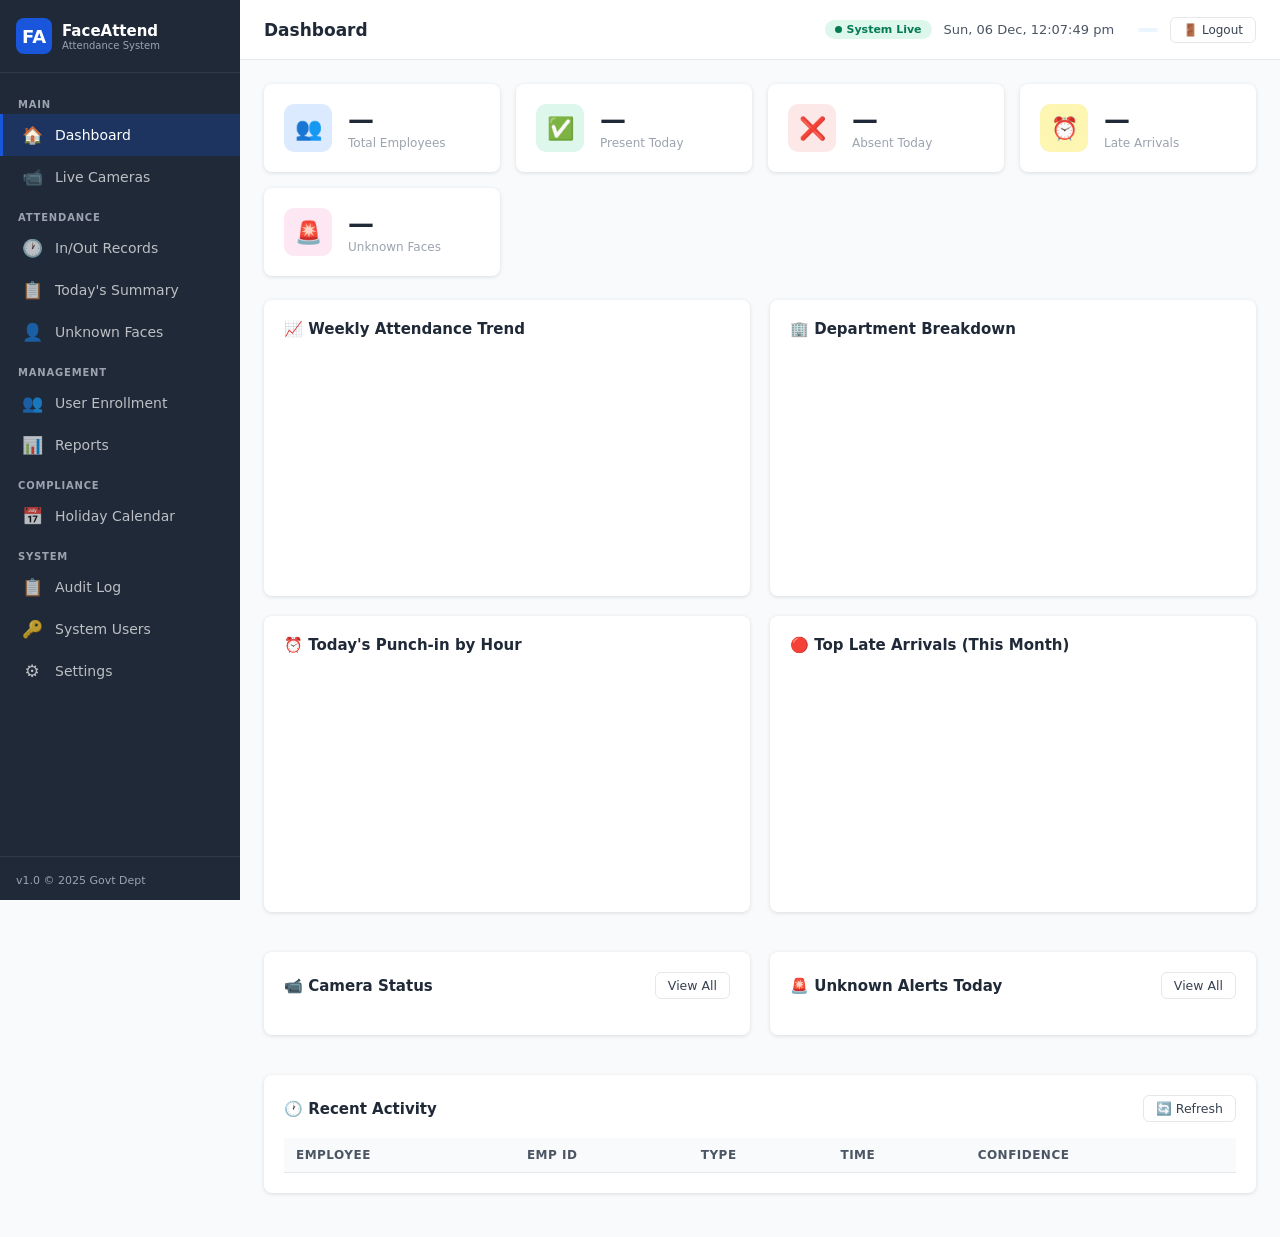
==== commit 79bc6217: "latest code" ====
--- a/templates/index.html
+++ b/templates/index.html
@@ -247,6 +247,10 @@
 .divider{border:none;border-top:1px solid var(--gray-200);margin:16px 0}
 .loader{display:inline-block;width:18px;height:18px;border:2px solid var(--gray-200);border-top-color:var(--blue);border-radius:50%;animation:spin .7s linear infinite}
 @keyframes spin{to{transform:rotate(360deg)}}
+.nav-badge{display:inline-block;margin-left:6px;padding:1px 7px;border-radius:10px;background:var(--red);color:#fff;font-size:11px;font-weight:700;line-height:1.6}
+.assign-emp-row{padding:8px 10px;cursor:pointer;border-bottom:1px solid var(--gray-100)}
+.assign-emp-row:last-child{border-bottom:none}
+.assign-emp-row:hover{background:var(--gray-50)}
 /* ─── Toggle switch ────────────────────────────────────────── */
 .toggle-switch{position:relative;display:inline-block;width:52px;height:28px;flex-shrink:0}
 .toggle-switch input{opacity:0;width:0;height:0}
@@ -297,7 +301,7 @@
     <div class="section-label nav-section-attendance">Attendance</div>
     <a href="#" class="nav-link nav-role-manager" data-page="inout"><span class="icon">🕐</span> In/Out Records</a>
     <a href="#" class="nav-link" data-page="today"><span class="icon">📋</span> Today's Summary</a>
-    <a href="#" class="nav-link nav-role-manager" data-page="unknown"><span class="icon">👤</span> Unknown Faces</a>
+    <a href="#" class="nav-link nav-role-manager" data-page="unknown"><span class="icon">👤</span> Unknown Faces<span id="unk-nav-badge" class="nav-badge" style="display:none"></span></a>
     <div class="section-label nav-role-manager">Management</div>
     <a href="#" class="nav-link nav-role-manager" data-page="users"><span class="icon">👥</span> User Enrollment</a>
     <a href="#" class="nav-link nav-role-manager" data-page="reports"><span class="icon">📊</span> Reports</a>
@@ -470,7 +474,14 @@
         <span class="toggle-slider"></span>
       </label>
     </div>
-    <div class="card">
+
+    <!-- View toggle -->
+    <div style="display:flex;gap:8px;margin-bottom:16px">
+      <button class="btn btn-primary btn-sm" id="unk-tab-all" onclick="switchUnkView('all')">🖼 All Captures</button>
+      <button class="btn btn-outline btn-sm" id="unk-tab-persons" onclick="switchUnkView('persons')">🧑‍🤝‍🧑 Unknown Visitors</button>
+    </div>
+
+    <div class="card" id="unk-view-all">
       <!-- Filter bar -->
       <div class="filter-bar">
         <select id="unk-filter"><option value="">All</option><option value="0">Unreviewed</option><option value="1">Reviewed</option></select>
@@ -491,6 +502,17 @@
       </div>
       <div class="unk-grid" id="unk-grid"></div>
       <div class="pagination" id="unk-pagination"></div>
+    </div>
+
+    <!-- Unknown Visitors (grouped by face, with visit/IN-OUT counts) -->
+    <div class="card" id="unk-view-persons" style="display:none">
+      <div class="filter-bar">
+        <button class="btn btn-primary btn-sm" onclick="loadUnknownPersons()">🔄 Refresh</button>
+        <span id="unk-persons-count" class="text-sm text-gray"></span>
+      </div>
+      <p class="text-xs text-gray mb-3">Repeat captures of the same unrecognised person are grouped together, with how many times they were seen entering/leaving.</p>
+      <div class="unk-grid" id="unk-persons-grid"></div>
+      <div class="pagination" id="unk-persons-pagination"></div>
     </div>
   </div>
 
@@ -1273,6 +1295,30 @@
   </div>
 </div>
 
+<!-- Assign Unknown Face to Employee Modal -->
+<div class="modal-overlay" id="modal-assign-unk">
+  <div class="modal" style="width:380px">
+    <button class="modal-close" onclick="closeModal('modal-assign-unk')">✕</button>
+    <h2>👤 Assign to Employee</h2>
+    <p class="text-sm text-gray mt-1 mb-3">Link this photo to an employee. It will be blended into their face profile to improve future recognition accuracy.</p>
+    <div class="form-group mb-3">
+      <label>Search Employee</label>
+      <input type="text" id="assign-emp-search" placeholder="Type name or employee ID…" autocomplete="off"/>
+    </div>
+    <div id="assign-emp-results" style="max-height:240px;overflow:auto;border:1px solid var(--gray-200);border-radius:6px"></div>
+  </div>
+</div>
+
+<!-- Unknown Visitor Timeline Modal -->
+<div class="modal-overlay" id="modal-visitor-timeline">
+  <div class="modal" style="width:460px">
+    <button class="modal-close" onclick="closeModal('modal-visitor-timeline')">✕</button>
+    <h2>🧑‍🤝‍🧑 Visitor History</h2>
+    <p id="visitor-timeline-summary" class="text-sm text-gray mt-1 mb-3"></p>
+    <div id="visitor-timeline-list" style="max-height:400px;overflow:auto"></div>
+  </div>
+</div>
+
 <!-- Add/Edit Holiday Modal -->
 <div class="modal-overlay" id="modal-holiday">
   <div class="modal" style="width:420px">
@@ -1341,7 +1387,7 @@
 //  STATE
 // ══════════════════════════════════════════════════════════
 const state = {
-  attPage: 1, unkPage: 1,
+  attPage: 1, unkPage: 1, unkPersonsPage: 1,
   departments: [],
   settings: {},
   users: []
@@ -1376,14 +1422,21 @@
 function openModal(id) { $(id).classList.add('open') }
 function closeModal(id) { $(id).classList.remove('open') }
 
+// The server stores naive "YYYY-MM-DD HH:MM:SS" timestamps that are actually
+// UTC (server clock runs in UTC). Treat them as UTC so they can be displayed
+// in IST regardless of the viewer's browser timezone.
+function toUTCDate(s) {
+  if (/Z|[+-]\d{2}:\d{2}$/.test(s)) return new Date(s);
+  return new Date(s.replace(' ', 'T') + 'Z');
+}
 function fmtTime(s) {
   if (!s) return '-';
-  try { return new Date(s).toLocaleString('en-IN',{hour12:true,hour:'2-digit',minute:'2-digit',day:'2-digit',month:'short'}); }
+  try { return toUTCDate(s).toLocaleString('en-IN',{hour12:true,hour:'2-digit',minute:'2-digit',day:'2-digit',month:'short',timeZone:'Asia/Kolkata'}); }
   catch { return s; }
 }
 function fmtDate(s) {
   if (!s) return '-';
-  try { return new Date(s).toLocaleDateString('en-IN',{day:'2-digit',month:'short',year:'numeric'}); }
+  try { return toUTCDate(s).toLocaleDateString('en-IN',{day:'2-digit',month:'short',year:'numeric',timeZone:'Asia/Kolkata'}); }
   catch { return s; }
 }
 
@@ -1391,7 +1444,8 @@
 setInterval(() => {
   $('clock').textContent = new Date().toLocaleString('en-IN',{
     weekday:'short',day:'2-digit',month:'short',
-    hour:'2-digit',minute:'2-digit',second:'2-digit',hour12:true
+    hour:'2-digit',minute:'2-digit',second:'2-digit',hour12:true,
+    timeZone:'Asia/Kolkata'
   });
 }, 1000);
 
@@ -1497,6 +1551,15 @@
   $('s-absent').textContent  = d.absent_today;
   $('s-late').textContent    = d.late_today;
   $('s-unknown').textContent = d.unknown_today;
+
+  // Sidebar badge: total unreviewed unknown faces (all time)
+  const unkBadge = $('unk-nav-badge');
+  if (d.unknown_unreviewed_total > 0) {
+    unkBadge.textContent = d.unknown_unreviewed_total;
+    unkBadge.style.display = 'inline-block';
+  } else {
+    unkBadge.style.display = 'none';
+  }
 
   // Weekly chart
   const maxP = Math.max(...d.weekly_trend.map(x=>x.present), 1);
@@ -1891,8 +1954,9 @@
           <div class="info">
             <div>${fmtTime(f.detected_at)}</div>
             <div class="text-gray">${f.location||''}</div>
-            <div style="display:flex;gap:4px;margin-top:6px" onclick="event.stopPropagation()">
+            <div style="display:flex;gap:4px;margin-top:6px;flex-wrap:wrap" onclick="event.stopPropagation()">
               ${!f.reviewed?`<button class="btn btn-outline btn-xs" onclick="reviewUnk(${f.id})">✓ Review</button>`:'<span style="color:var(--green);font-size:11px">✓ Reviewed</span>'}
+              <button class="btn btn-outline btn-xs" onclick="assignUnk(${f.id})" title="Assign to an employee to improve recognition">👤 Assign</button>
               <button class="btn btn-outline btn-xs" style="color:var(--red)" onclick="delUnk(${f.id})">🗑</button>
             </div>
           </div>
@@ -1900,15 +1964,115 @@
   renderPagination('unk-pagination', page, Math.ceil(r.data.total/24), loadUnknown);
 }
 
+// ── Unknown Visitors (grouped repeat captures, with IN/OUT visit counts) ──
+function switchUnkView(view) {
+  const isAll = view === 'all';
+  $('unk-tab-all').className     = `btn btn-sm ${isAll ? 'btn-primary' : 'btn-outline'}`;
+  $('unk-tab-persons').className = `btn btn-sm ${!isAll ? 'btn-primary' : 'btn-outline'}`;
+  $('unk-view-all').style.display     = isAll ? '' : 'none';
+  $('unk-view-persons').style.display = isAll ? 'none' : '';
+  if (!isAll) loadUnknownPersons(state.unkPersonsPage);
+}
+
+async function loadUnknownPersons(page=1) {
+  state.unkPersonsPage = page;
+  const r = await api(`/api/unknown-faces/persons?page=${page}&per_page=24`);
+  if (r.status !== 'ok') return;
+  $('unk-persons-count').textContent = `${r.data.total} unique visitor(s)`;
+  $('unk-persons-grid').innerHTML = r.data.records.length===0
+    ? '<p class="text-sm text-gray">No unidentified visitors recorded yet.</p>'
+    : r.data.records.map(p => `
+        <div class="unk-card" onclick="viewVisitorTimeline('${p.cluster_id}')" style="cursor:pointer">
+          <img src="${p.snapshot_path?'/'+p.snapshot_path:''}" onerror="this.style.display='none'" alt="Unknown visitor"/>
+          <div class="unk-badge">${p.camera_name||'CAM'}</div>
+          <div class="info">
+            <div style="font-weight:600">Seen ${p.visit_count}×</div>
+            <div style="display:flex;gap:6px;margin-top:4px">
+              <span class="tag tag-in">IN ${p.in_count}</span>
+              <span class="tag tag-out">OUT ${p.out_count}</span>
+            </div>
+            <div class="text-gray" style="margin-top:4px">Last seen: ${fmtTime(p.last_seen)}</div>
+            ${p.unreviewed_count>0?`<div style="color:var(--orange);font-size:11px;margin-top:2px">${p.unreviewed_count} unreviewed</div>`:''}
+          </div>
+        </div>`).join('');
+  renderPagination('unk-persons-pagination', page, Math.ceil(r.data.total/24), loadUnknownPersons);
+}
+
+async function viewVisitorTimeline(clusterId) {
+  const r = await api(`/api/unknown-faces/persons/${clusterId}`);
+  if (r.status !== 'ok') { toast(r.message,'error'); return; }
+  const recs = r.data.records;
+  const inCount  = recs.filter(x=>x.punch_type==='IN').length;
+  const outCount = recs.filter(x=>x.punch_type==='OUT').length;
+  $('visitor-timeline-summary').textContent = `Seen ${recs.length} time(s) — IN ${inCount} · OUT ${outCount}`;
+  $('visitor-timeline-list').innerHTML = recs.map(v => `
+    <div style="display:flex;gap:10px;align-items:center;padding:8px 0;border-bottom:1px solid var(--gray-100)">
+      <img src="${v.snapshot_path?'/'+v.snapshot_path:''}" onerror="this.style.display='none'" style="width:48px;height:48px;border-radius:6px;object-fit:cover;background:var(--gray-100)"/>
+      <div style="flex:1">
+        <div class="text-sm">${fmtTime(v.detected_at)}</div>
+        <div class="text-xs text-gray">${v.camera_name||''}${v.location?' · '+v.location:''}</div>
+      </div>
+      <span class="tag ${v.punch_type==='OUT'?'tag-out':'tag-in'}">${v.punch_type||'-'}</span>
+    </div>`).join('');
+  openModal('modal-visitor-timeline');
+}
+
 async function reviewUnk(id) {
   await api(`/api/unknown-faces/${id}/review`,{method:'PUT',body:JSON.stringify({notes:'Reviewed'})});
   toast('Marked as reviewed','success');
   loadUnknown(state.unkPage);
+  loadDashboard();
 }
 async function delUnk(id) {
   if(!confirm('Delete this record?')) return;
   await api(`/api/unknown-faces/${id}`,{method:'DELETE'});
   loadUnknown(state.unkPage);
+  loadDashboard();
+}
+
+// ── Assign unknown face to an employee (improves recognition accuracy) ──
+let _assignUnkId = null;
+function assignUnk(id) {
+  _assignUnkId = id;
+  $('assign-emp-search').value = '';
+  $('assign-emp-results').innerHTML = '<p class="text-xs text-gray" style="padding:8px">Type a name or employee ID to search…</p>';
+  openModal('modal-assign-unk');
+  setTimeout(() => $('assign-emp-search').focus(), 50);
+}
+
+let _assignSearchTimer = null;
+$('assign-emp-search').addEventListener('input', () => {
+  clearTimeout(_assignSearchTimer);
+  const q = $('assign-emp-search').value.trim();
+  if (!q) {
+    $('assign-emp-results').innerHTML = '<p class="text-xs text-gray" style="padding:8px">Type a name or employee ID to search…</p>';
+    return;
+  }
+  _assignSearchTimer = setTimeout(async () => {
+    const r = await api(`/api/users?q=${encodeURIComponent(q)}&per_page=20&active=1`);
+    if (r.status !== 'ok') return;
+    const users = r.data.users || r.data;
+    $('assign-emp-results').innerHTML = users.length === 0
+      ? '<p class="text-xs text-gray" style="padding:8px">No employees found</p>'
+      : users.map(u => `
+          <div class="assign-emp-row" onclick="confirmAssignUnk(${u.id},'${u.name.replace(/'/g,"\\'")}')">
+            <div style="font-weight:600;font-size:13px">${u.name}</div>
+            <div class="text-xs text-gray">${u.emp_id}${u.department?' · '+u.department:''}</div>
+          </div>`).join('');
+  }, 250);
+});
+
+async function confirmAssignUnk(userId, name) {
+  if (!confirm(`Assign this photo to ${name} and improve their recognition profile?`)) return;
+  const r = await api(`/api/unknown-faces/${_assignUnkId}/assign`, {method:'POST', body:JSON.stringify({user_id:userId})});
+  if (r.status === 'ok') {
+    toast(r.message, 'success');
+    closeModal('modal-assign-unk');
+    loadUnknown(state.unkPage);
+    loadDashboard();
+  } else {
+    toast(r.message, 'error');
+  }
 }
 
 // ══════════════════════════════════════════════════════════
@@ -2745,6 +2909,7 @@
     unkSelected.clear();
     updateSelCount();
     loadUnknown(state.unkPage);
+    loadDashboard();
   } else toast(r.message, 'error');
 }
 
@@ -2757,6 +2922,7 @@
   unkSelected.clear();
   updateSelCount();
   loadUnknown(state.unkPage);
+  loadDashboard();
 }
 
 // ══════════════════════════════════════════════════════════
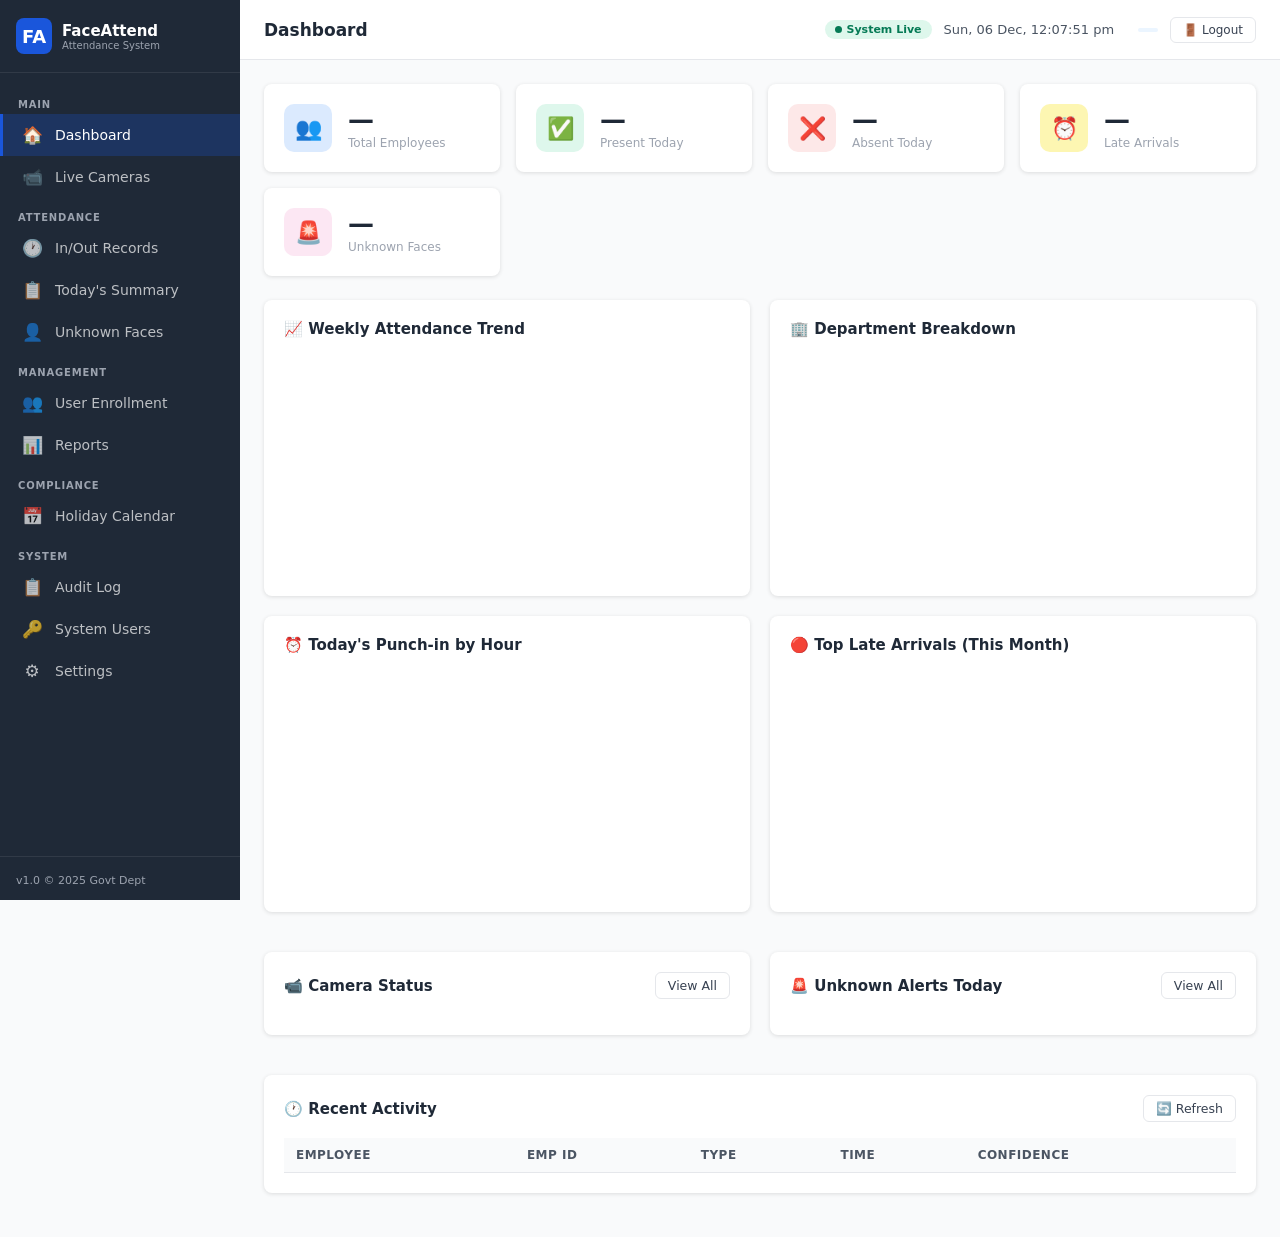
==== commit 485dac46: "new test" ====
--- a/templates/index.html
+++ b/templates/index.html
@@ -1229,10 +1229,10 @@
     <div class="enroll-panel" id="panel-upload">
       <div class="photo-upload mb-3" onclick="document.getElementById('enroll-photo').click()">
         <div style="font-size:36px">📂</div>
-        <p class="text-sm mt-2">Click to select enrollment photo</p>
-        <p class="text-xs text-gray">JPG, PNG, WEBP — clear frontal face, good lighting</p>
-      </div>
-      <input type="file" id="enroll-photo" accept="image/*" style="display:none" onchange="doEnrollFromFile(this)"/>
+        <p class="text-sm mt-2">Click to select enrollment photo(s)</p>
+        <p class="text-xs text-gray">JPG, PNG, WEBP — select 3–5 photos for best accuracy:<br/>one clear frontal + slight left/right angles, good lighting</p>
+      </div>
+      <input type="file" id="enroll-photo" accept="image/*" multiple style="display:none" onchange="doEnrollFromFile(this)"/>
     </div>
 
     <div id="enroll-status" class="mt-3"></div>
@@ -2351,16 +2351,17 @@
 
 // File-upload path (Upload tab)
 async function doEnrollFromFile(input) {
-  const uid  = $('enroll-uid').value;
-  const file = input.files[0]; if (!file) return;
-  const st   = $('enroll-status');
-  st.innerHTML = '<div class="flex items-center gap-2"><span class="loader"></span> Processing face…</div>';
-  const fd = new FormData(); fd.append('photo', file);
+  const uid = $('enroll-uid').value;
+  if (!input.files.length) return;
+  const st  = $('enroll-status');
+  st.innerHTML = `<div class="flex items-center gap-2"><span class="loader"></span> Processing ${input.files.length} photo(s)…</div>`;
+  const fd = new FormData();
+  for (const file of input.files) fd.append('photo', file);
   const r  = await fetch(`/api/users/${uid}/enroll`, {method:'POST', body:fd}).then(x=>x.json());
   if (r.status === 'ok') {
-    st.innerHTML = '<p style="color:var(--green);font-weight:600">✅ Face enrolled successfully!</p>';
+    st.innerHTML = `<p style="color:var(--green);font-weight:600">✅ ${r.message || 'Face enrolled successfully!'}</p>`;
     toast('Face enrolled!', 'success');
-    setTimeout(() => { closeEnrollModal(); loadUsers(); }, 1300);
+    setTimeout(() => { closeEnrollModal(); loadUsers(); }, 1800);
   } else {
     st.innerHTML = `<p style="color:var(--red)">❌ ${r.message}</p>`;
   }
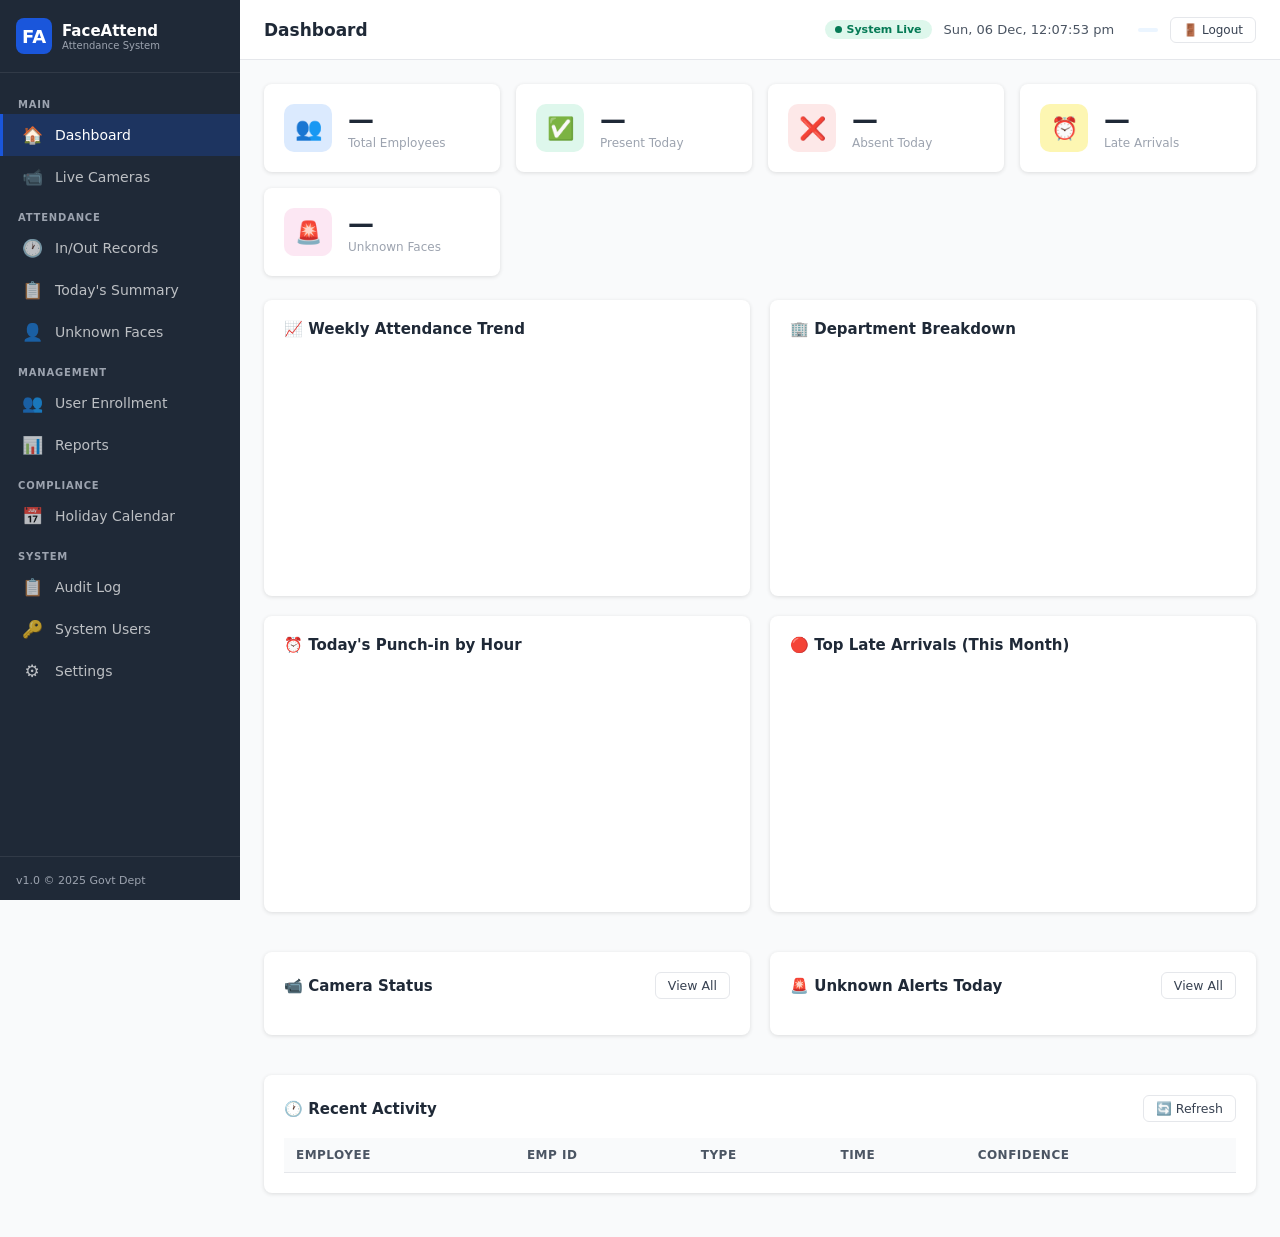
==== commit 417e4e97: "update" ====
--- a/templates/index.html
+++ b/templates/index.html
@@ -162,6 +162,14 @@
 }
 .enroll-tab.active{color:var(--blue);border-bottom-color:var(--blue)}
 .enroll-panel{display:none}.enroll-panel.active{display:block}
+.photo-upload.drag{border-color:var(--blue);background:var(--blue-light)}
+.enroll-thumb{position:relative;width:72px;height:72px}
+.enroll-thumb img{width:100%;height:100%;object-fit:cover;border-radius:8px;border:1px solid var(--gray-200)}
+.enroll-thumb .rm{
+  position:absolute;top:-7px;right:-7px;width:20px;height:20px;border-radius:50%;
+  border:none;background:var(--red);color:#fff;font-size:11px;line-height:20px;
+  cursor:pointer;padding:0;box-shadow:0 1px 3px rgba(0,0,0,.3)
+}
 .webcam-wrap{
   position:relative;background:#111;border-radius:var(--radius);overflow:hidden;
   aspect-ratio:4/3;width:100%;
@@ -1176,15 +1184,16 @@
 
 <!-- Enroll Face Modal -->
 <div class="modal-overlay" id="modal-enroll">
-  <div class="modal" style="width:460px">
+  <div class="modal" style="width:520px">
     <button class="modal-close" onclick="closeEnrollModal()">✕</button>
     <h2>🤖 Enroll Face</h2>
     <input type="hidden" id="enroll-uid"/>
+    <div id="enroll-current" class="text-xs mt-1 mb-2"></div>
 
     <!-- Tabs -->
     <div class="enroll-tabs">
       <button class="enroll-tab active" id="tab-webcam" onclick="switchEnrollTab('webcam')">📷 Use Camera</button>
-      <button class="enroll-tab"        id="tab-upload" onclick="switchEnrollTab('upload')">⬆ Upload Photo</button>
+      <button class="enroll-tab"        id="tab-upload" onclick="switchEnrollTab('upload')">⬆ Upload Photos</button>
     </div>
 
     <!-- ── Webcam Panel ── -->
@@ -1206,7 +1215,8 @@
           <button class="btn btn-primary"        id="btn-capture" onclick="captureFrame()" disabled>📸 Capture</button>
         </div>
         <p class="text-xs text-gray mt-2" style="text-align:center">
-          Position your face inside the oval, look directly at camera, then click Capture.
+          Capture several shots: frontal, slight left/right turns, and one with chin
+          slightly down (matches the high ceiling-camera angle). Each capture is added below.
         </p>
       </div>
       <!-- Captured preview -->
@@ -1214,25 +1224,51 @@
         <canvas id="enroll-canvas" class="cam-captured-preview"></canvas>
         <div class="webcam-controls mt-2">
           <button class="btn btn-outline" onclick="retakePhoto()">🔁 Retake</button>
-          <button class="btn btn-success" onclick="submitCapturedFrame()">✅ Enroll This Photo</button>
+          <button class="btn btn-success" onclick="addCapturedToQueue()">➕ Add Photo &amp; Continue</button>
         </div>
       </div>
       <!-- No camera fallback -->
       <div id="webcam-error" style="display:none;text-align:center;padding:28px 0">
         <div style="font-size:40px">🚫</div>
         <p class="text-sm mt-2" style="color:var(--red)" id="webcam-error-msg">Camera not accessible.</p>
-        <p class="text-xs text-gray mt-1">Switch to <strong>Upload Photo</strong> tab instead.</p>
+        <p class="text-xs text-gray mt-1">Switch to <strong>Upload Photos</strong> tab instead.</p>
       </div>
     </div>
 
     <!-- ── Upload Panel ── -->
     <div class="enroll-panel" id="panel-upload">
-      <div class="photo-upload mb-3" onclick="document.getElementById('enroll-photo').click()">
+      <div class="photo-upload mb-3" id="enroll-drop"
+           onclick="document.getElementById('enroll-photo').click()"
+           ondragover="event.preventDefault();this.classList.add('drag')"
+           ondragleave="this.classList.remove('drag')"
+           ondrop="event.preventDefault();this.classList.remove('drag');addEnrollFiles(event.dataTransfer.files)">
         <div style="font-size:36px">📂</div>
-        <p class="text-sm mt-2">Click to select enrollment photo(s)</p>
-        <p class="text-xs text-gray">JPG, PNG, WEBP — select 3–5 photos for best accuracy:<br/>one clear frontal + slight left/right angles, good lighting</p>
-      </div>
-      <input type="file" id="enroll-photo" accept="image/*" multiple style="display:none" onchange="doEnrollFromFile(this)"/>
+        <p class="text-sm mt-2">Click or drag &amp; drop to add photos</p>
+        <p class="text-xs text-gray">JPG, PNG, WEBP — 3–5 photos recommended:<br/>
+          one clear frontal + slight left/right angles + one from slightly above<br/>
+          (similar to your CCTV camera view), good lighting, no mask/cap</p>
+      </div>
+      <input type="file" id="enroll-photo" accept="image/*" multiple style="display:none"
+             onchange="addEnrollFiles(this.files);this.value=''"/>
+    </div>
+
+    <!-- ── Photo queue (shared by both tabs) ── -->
+    <div id="enroll-queue-wrap" class="mt-3" style="display:none">
+      <div style="display:flex;justify-content:space-between;align-items:center">
+        <span class="text-sm" style="font-weight:600">Photos to enroll (<span id="enroll-count">0</span>)</span>
+        <button class="btn btn-outline btn-xs" onclick="clearEnrollQueue()">Clear all</button>
+      </div>
+      <div id="enroll-thumbs" style="display:flex;flex-wrap:wrap;gap:10px;margin-top:10px"></div>
+      <div id="enroll-mode-wrap" class="mt-3" style="display:none">
+        <label class="text-sm" style="cursor:pointer">
+          <input type="radio" name="enroll-mode" value="append" checked/> ➕ Add to existing photos
+        </label>
+        <label class="text-sm" style="cursor:pointer;margin-left:16px">
+          <input type="radio" name="enroll-mode" value="replace"/> ♻ Replace all photos
+        </label>
+      </div>
+      <button class="btn btn-success mt-3" id="btn-enroll-submit"
+              style="width:100%" onclick="submitEnrollQueue()">✅ Enroll Photos</button>
     </div>
 
     <div id="enroll-status" class="mt-3"></div>
@@ -2218,6 +2254,8 @@
   $('enroll-status').innerHTML = '';
   $('enroll-photo').value = '';
   webcam.captured = null;
+  clearEnrollQueue();
+  loadEnrollStatus(uid);
   // Reset to live view
   $('webcam-live-wrap').style.display    = '';
   $('webcam-captured-wrap').style.display = 'none';
@@ -2227,8 +2265,111 @@
   startWebcam();
 }
 
+// Current enrollment summary shown at the top of the modal
+let enrollHasFace = false;
+async function loadEnrollStatus(uid) {
+  const box = $('enroll-current');
+  box.innerHTML = '';
+  enrollHasFace = false;
+  $('enroll-mode-wrap').style.display = 'none';
+  try {
+    const [u, t] = await Promise.all([
+      fetch(`/api/users/${uid}`).then(x=>x.json()),
+      fetch(`/api/users/${uid}/templates`).then(x=>x.json()),
+    ]);
+    if (u.status === 'ok' && u.data && u.data.enrolled_at) {
+      enrollHasFace = true;
+      const s = (t.status==='ok' && t.data && t.data.templates) || {};
+      const extra = (s.enroll||0) + (s.merge||0) + (s.auto||0);
+      box.innerHTML = `<span style="color:var(--green);font-weight:600">✅ Enrolled</span>
+        <span class="text-gray">— 1 anchor photo + ${extra} extra template(s)${s.auto?` (${s.auto} auto-learned)`:''}.
+        You can add more angle photos below.</span>`;
+      $('enroll-mode-wrap').style.display = '';
+    } else {
+      box.innerHTML = `<span style="color:var(--orange);font-weight:600">Not enrolled yet</span>
+        <span class="text-gray">— add 3–5 photos for best recognition.</span>`;
+    }
+  } catch(e) { /* status line is informational only */ }
+}
+
+// ── Photo queue (shared by webcam captures and file uploads) ──
+const enrollQueue = [];
+
+function addEnrollFiles(files) {
+  for (const f of files) {
+    if (!f.type || !f.type.startsWith('image/')) continue;
+    enrollQueue.push({ file: f, url: URL.createObjectURL(f) });
+  }
+  renderEnrollQueue();
+}
+
+function addCapturedToQueue() {
+  if (!webcam.captured) { toast('No photo captured', 'error'); return; }
+  const f = new File([webcam.captured], `webcam_${enrollQueue.length+1}.jpg`, {type:'image/jpeg'});
+  enrollQueue.push({ file: f, url: URL.createObjectURL(f) });
+  webcam.captured = null;
+  renderEnrollQueue();
+  retakePhoto();   // back to live view for the next angle
+}
+
+function removeEnrollPhoto(i) {
+  URL.revokeObjectURL(enrollQueue[i].url);
+  enrollQueue.splice(i, 1);
+  renderEnrollQueue();
+}
+
+function clearEnrollQueue() {
+  enrollQueue.forEach(p => URL.revokeObjectURL(p.url));
+  enrollQueue.length = 0;
+  renderEnrollQueue();
+}
+
+function renderEnrollQueue() {
+  const wrap = $('enroll-queue-wrap');
+  if (!wrap) return;
+  wrap.style.display = enrollQueue.length ? '' : 'none';
+  $('enroll-count').textContent = enrollQueue.length;
+  $('enroll-thumbs').innerHTML = enrollQueue.map((p, i) => `
+    <div class="enroll-thumb">
+      <img src="${p.url}" alt="photo ${i+1}"/>
+      <button type="button" class="rm" title="Remove" onclick="removeEnrollPhoto(${i})">✕</button>
+    </div>`).join('');
+  $('btn-enroll-submit').textContent = `✅ Enroll ${enrollQueue.length} Photo${enrollQueue.length>1?'s':''}`;
+}
+
+async function submitEnrollQueue() {
+  const uid = $('enroll-uid').value;
+  if (!enrollQueue.length) return;
+  const mode = enrollHasFace
+    ? (document.querySelector('input[name="enroll-mode"]:checked')?.value || 'append')
+    : 'replace';
+  const st  = $('enroll-status');
+  const btn = $('btn-enroll-submit');
+  btn.disabled = true;
+  st.innerHTML = `<div class="flex items-center gap-2"><span class="loader"></span> Processing ${enrollQueue.length} photo(s)…</div>`;
+  const fd = new FormData();
+  for (const p of enrollQueue) fd.append('photo', p.file, p.file.name);
+  fd.append('mode', mode);
+  try {
+    const r = await fetch(`/api/users/${uid}/enroll`, {method:'POST', body:fd}).then(x=>x.json());
+    if (r.status === 'ok') {
+      st.innerHTML = `<p style="color:var(--green);font-weight:600">✅ ${r.message || 'Face enrolled successfully!'}</p>`;
+      toast('Face photos enrolled!', 'success');
+      clearEnrollQueue();
+      loadEnrollStatus(uid);
+      loadUsers();
+    } else {
+      st.innerHTML = `<p style="color:var(--red)">❌ ${r.message}</p>`;
+    }
+  } catch(e) {
+    st.innerHTML = `<p style="color:var(--red)">❌ Upload failed — check connection and try again.</p>`;
+  }
+  btn.disabled = false;
+}
+
 function closeEnrollModal() {
   stopWebcam();
+  clearEnrollQueue();
   closeModal('modal-enroll');
 }
 
@@ -2328,43 +2469,6 @@
   $('webcam-captured-wrap').style.display = 'none';
   $('webcam-live-wrap').style.display     = '';
   startWebcam();
-}
-
-async function submitCapturedFrame() {
-  if (!webcam.captured) { toast('No photo captured', 'error'); return; }
-  const uid = $('enroll-uid').value;
-  const st  = $('enroll-status');
-  st.innerHTML = '<div class="flex items-center gap-2"><span class="loader"></span> Processing face…</div>';
-  const fd = new FormData();
-  fd.append('photo', webcam.captured, 'webcam_capture.jpg');
-  const r = await fetch(`/api/users/${uid}/enroll`, {method:'POST', body:fd}).then(x=>x.json());
-  if (r.status === 'ok') {
-    st.innerHTML = '<p style="color:var(--green);font-weight:600">✅ Face enrolled successfully!</p>';
-    toast('Face enrolled!', 'success');
-    setTimeout(() => { closeEnrollModal(); loadUsers(); }, 1300);
-  } else {
-    st.innerHTML = `<p style="color:var(--red)">❌ ${r.message}</p>`;
-    // Let them retake
-    setTimeout(() => retakePhoto(), 2000);
-  }
-}
-
-// File-upload path (Upload tab)
-async function doEnrollFromFile(input) {
-  const uid = $('enroll-uid').value;
-  if (!input.files.length) return;
-  const st  = $('enroll-status');
-  st.innerHTML = `<div class="flex items-center gap-2"><span class="loader"></span> Processing ${input.files.length} photo(s)…</div>`;
-  const fd = new FormData();
-  for (const file of input.files) fd.append('photo', file);
-  const r  = await fetch(`/api/users/${uid}/enroll`, {method:'POST', body:fd}).then(x=>x.json());
-  if (r.status === 'ok') {
-    st.innerHTML = `<p style="color:var(--green);font-weight:600">✅ ${r.message || 'Face enrolled successfully!'}</p>`;
-    toast('Face enrolled!', 'success');
-    setTimeout(() => { closeEnrollModal(); loadUsers(); }, 1800);
-  } else {
-    st.innerHTML = `<p style="color:var(--red)">❌ ${r.message}</p>`;
-  }
 }
 
 // ── Profile photo quick-snap (in Add Employee modal) ────────
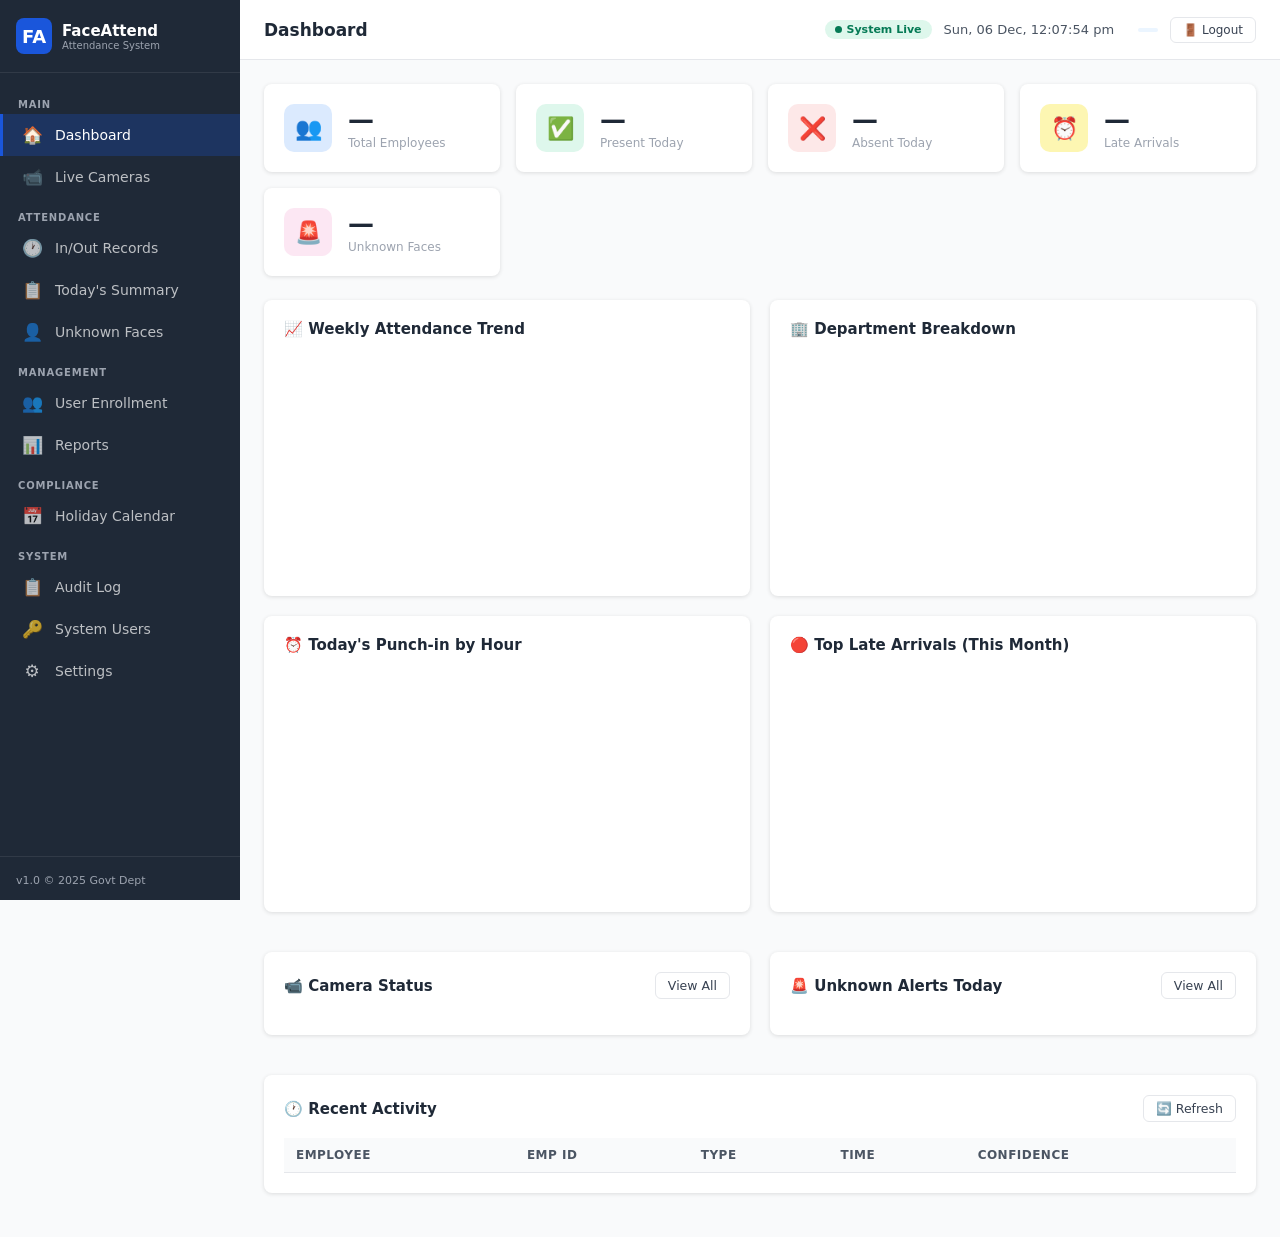
==== commit 7692a376: "update" ====
--- a/templates/index.html
+++ b/templates/index.html
@@ -190,6 +190,13 @@
   padding:3px 8px;border-radius:4px;
 }
 .webcam-controls{display:flex;gap:8px;margin-top:10px;justify-content:center}
+/* ─── Enrollment step guide ───────────────────────────────── */
+.enroll-step-guide{text-align:center;margin-bottom:10px}
+.enroll-step-instruction{font-size:15px;font-weight:600;margin-top:2px}
+.enroll-step-dots{display:flex;gap:6px;justify-content:center;margin-top:8px}
+.step-dot{width:9px;height:9px;border-radius:50%;background:var(--gray-200);transition:background .2s}
+.step-dot.done{background:var(--green)}
+.step-dot.current{background:var(--blue)}
 .cam-captured-preview{
   width:100%;border-radius:var(--radius);display:block;
   border:2px solid var(--green);
@@ -545,7 +552,7 @@
     <div class="card" style="padding:0;overflow:hidden">
       <div class="table-wrap">
         <table>
-          <thead><tr><th>Photo</th><th>Emp ID</th><th>Name</th><th>Department</th><th>Designation</th><th>Contact</th><th>Enrolled</th><th>Status</th><th>Actions</th></tr></thead>
+          <thead><tr><th>Photo</th><th>Emp ID</th><th>Name</th><th>Department</th><th>Designation</th><th>Contact</th><th>Enrolled</th><th>Photos</th><th>Status</th><th>Actions</th></tr></thead>
           <tbody id="users-tbody"></tbody>
         </table>
       </div>
@@ -1136,12 +1143,12 @@
 <!-- Add / Edit User Modal -->
 <div class="modal-overlay" id="modal-user">
   <div class="modal">
-    <button class="modal-close" onclick="stopProfileSnap();closeModal('modal-user')">✕</button>
+    <button class="modal-close" onclick="stopProfileSnap();nuWidget.stopWebcam();closeModal('modal-user')">✕</button>
     <h2 id="modal-user-title">Add Employee</h2>
     <form id="user-form" onsubmit="submitUser(event)">
       <input type="hidden" id="uf-id"/>
-      <!-- Profile photo: upload or quick webcam snap -->
-      <div style="text-align:center;margin-bottom:16px">
+      <!-- Profile photo: upload or quick webcam snap (Edit Employee only) -->
+      <div id="uf-photo-section" style="text-align:center;margin-bottom:16px">
         <div style="position:relative;display:inline-block">
           <img id="uf-photo-preview" class="photo-preview"
                src="data:image/svg+xml,%3Csvg xmlns='http://www.w3.org/2000/svg' viewBox='0 0 80 80'%3E%3Ccircle cx='40' cy='40' r='40' fill='%23e5e7eb'/%3E%3Ccircle cx='40' cy='30' r='15' fill='%239ca3af'/%3E%3Cellipse cx='40' cy='65' rx='22' ry='15' fill='%239ca3af'/%3E%3C/svg%3E"/>
@@ -1164,6 +1171,88 @@
                   onclick="startProfileSnap()">📷 Camera</button>
         </div>
       </div>
+
+      <!-- Guided multi-pose face enrolment (Add Employee only) -->
+      <div id="uf-enroll-section" style="display:none;margin-bottom:16px">
+        <p class="text-xs text-gray mb-2" style="text-align:center">
+          🤖 Capture 3–5 face photos now to enroll this employee for recognition
+          (optional — can be done later from the employee's row).
+        </p>
+
+        <!-- Tabs -->
+        <div class="enroll-tabs">
+          <button type="button" class="enroll-tab active" id="nu-tab-webcam" onclick="nuWidget.switchTab('webcam')">📷 Use Camera</button>
+          <button type="button" class="enroll-tab"        id="nu-tab-upload" onclick="nuWidget.switchTab('upload')">⬆ Upload Photos</button>
+        </div>
+
+        <!-- Step-by-step pose guide (applies to both Camera and Upload) -->
+        <div class="enroll-step-guide" id="nu-enroll-step-guide">
+          <div class="text-xs text-gray" id="nu-enroll-step-label">Step 1 of 5</div>
+          <div class="enroll-step-instruction" id="nu-enroll-step-instruction">😐 Look straight at the camera</div>
+          <div class="enroll-step-dots" id="nu-enroll-step-dots"></div>
+        </div>
+
+        <!-- ── Webcam Panel ── -->
+        <div class="enroll-panel active" id="nu-panel-webcam">
+          <div id="nu-webcam-live-wrap">
+            <div class="webcam-wrap" id="nu-webcam-box">
+              <video id="nu-enroll-video" autoplay playsinline muted></video>
+              <div class="webcam-guide">
+                <svg viewBox="0 0 200 200" fill="none" xmlns="http://www.w3.org/2000/svg">
+                  <ellipse cx="100" cy="100" rx="72" ry="88"
+                    stroke="white" stroke-width="2.5" stroke-dasharray="8 5"/>
+                </svg>
+              </div>
+              <div class="webcam-corner" id="nu-webcam-status-badge">Starting…</div>
+            </div>
+            <div class="webcam-controls">
+              <button type="button" class="btn btn-outline btn-sm" id="nu-btn-flip" onclick="nuWidget.flipCamera()">🔄 Flip</button>
+              <button type="button" class="btn btn-primary"        id="nu-btn-capture" onclick="nuWidget.captureFrame()" disabled>📸 Capture</button>
+            </div>
+          </div>
+          <!-- Captured preview -->
+          <div id="nu-webcam-captured-wrap" style="display:none">
+            <canvas id="nu-enroll-canvas" class="cam-captured-preview"></canvas>
+            <div class="webcam-controls mt-2">
+              <button type="button" class="btn btn-outline" onclick="nuWidget.retakePhoto()">🔁 Retake</button>
+              <button type="button" class="btn btn-success" onclick="nuWidget.addCapturedToQueue()">➕ Add Photo &amp; Continue</button>
+            </div>
+          </div>
+          <!-- No camera fallback -->
+          <div id="nu-webcam-error" style="display:none;text-align:center;padding:28px 0">
+            <div style="font-size:40px">🚫</div>
+            <p class="text-sm mt-2" style="color:var(--red)" id="nu-webcam-error-msg">Camera not accessible.</p>
+            <p class="text-xs text-gray mt-1">Switch to <strong>Upload Photos</strong> tab instead.</p>
+          </div>
+        </div>
+
+        <!-- ── Upload Panel ── -->
+        <div class="enroll-panel" id="nu-panel-upload">
+          <div class="photo-upload mb-3" id="nu-enroll-drop"
+               onclick="document.getElementById('nu-enroll-photo').click()"
+               ondragover="event.preventDefault();this.classList.add('drag')"
+               ondragleave="this.classList.remove('drag')"
+               ondrop="event.preventDefault();this.classList.remove('drag');nuWidget.addFiles(event.dataTransfer.files)">
+            <div style="font-size:36px">📂</div>
+            <p class="text-sm mt-2">Click or drag &amp; drop to add photos</p>
+            <p class="text-xs text-gray">JPG, PNG, WEBP — 3–5 photos recommended:<br/>
+              one clear frontal + slight left/right angles + one from slightly above<br/>
+              (similar to your CCTV camera view), good lighting, no mask/cap</p>
+          </div>
+          <input type="file" id="nu-enroll-photo" accept="image/*" multiple style="display:none"
+                 onchange="nuWidget.addFiles(this.files);this.value=''"/>
+        </div>
+
+        <!-- ── Photo queue ── -->
+        <div id="nu-enroll-queue-wrap" class="mt-3" style="display:none">
+          <div style="display:flex;justify-content:space-between;align-items:center">
+            <span class="text-sm" style="font-weight:600">Photos to enroll (<span id="nu-enroll-count">0</span>)</span>
+            <button type="button" class="btn btn-outline btn-xs" onclick="nuWidget.clearQueue()">Clear all</button>
+          </div>
+          <div id="nu-enroll-thumbs" style="display:flex;flex-wrap:wrap;gap:10px;margin-top:10px"></div>
+        </div>
+      </div>
+
       <div class="form-grid">
         <div class="form-group"><label>Employee ID *</label><input type="text" id="uf-emp_id" required placeholder="e.g. EMP001"/></div>
         <div class="form-group"><label>Full Name *</label><input type="text" id="uf-name" required placeholder="Full name"/></div>
@@ -1175,7 +1264,7 @@
         <div class="form-group"><label>Phone</label><input type="tel" id="uf-phone" placeholder="Mobile number"/></div>
       </div>
       <div style="display:flex;gap:10px;justify-content:flex-end;margin-top:20px">
-        <button type="button" class="btn btn-outline" onclick="stopProfileSnap();closeModal('modal-user')">Cancel</button>
+        <button type="button" class="btn btn-outline" onclick="stopProfileSnap();nuWidget.stopWebcam();closeModal('modal-user')">Cancel</button>
         <button type="submit" class="btn btn-primary" id="uf-submit">Save Employee</button>
       </div>
     </form>
@@ -1192,8 +1281,15 @@
 
     <!-- Tabs -->
     <div class="enroll-tabs">
-      <button class="enroll-tab active" id="tab-webcam" onclick="switchEnrollTab('webcam')">📷 Use Camera</button>
-      <button class="enroll-tab"        id="tab-upload" onclick="switchEnrollTab('upload')">⬆ Upload Photos</button>
+      <button class="enroll-tab active" id="tab-webcam" onclick="enrollWidget.switchTab('webcam')">📷 Use Camera</button>
+      <button class="enroll-tab"        id="tab-upload" onclick="enrollWidget.switchTab('upload')">⬆ Upload Photos</button>
+    </div>
+
+    <!-- Step-by-step pose guide (applies to both Camera and Upload) -->
+    <div class="enroll-step-guide" id="enroll-step-guide">
+      <div class="text-xs text-gray" id="enroll-step-label">Step 1 of 5</div>
+      <div class="enroll-step-instruction" id="enroll-step-instruction">😐 Look straight at the camera</div>
+      <div class="enroll-step-dots" id="enroll-step-dots"></div>
     </div>
 
     <!-- ── Webcam Panel ── -->
@@ -1211,20 +1307,19 @@
           <div class="webcam-corner" id="webcam-status-badge">Starting…</div>
         </div>
         <div class="webcam-controls">
-          <button class="btn btn-outline btn-sm" id="btn-flip" onclick="flipCamera()">🔄 Flip</button>
-          <button class="btn btn-primary"        id="btn-capture" onclick="captureFrame()" disabled>📸 Capture</button>
+          <button class="btn btn-outline btn-sm" id="btn-flip" onclick="enrollWidget.flipCamera()">🔄 Flip</button>
+          <button class="btn btn-primary"        id="btn-capture" onclick="enrollWidget.captureFrame()" disabled>📸 Capture</button>
         </div>
         <p class="text-xs text-gray mt-2" style="text-align:center">
-          Capture several shots: frontal, slight left/right turns, and one with chin
-          slightly down (matches the high ceiling-camera angle). Each capture is added below.
+          Follow the prompt above for each shot — every capture is added to the queue below.
         </p>
       </div>
       <!-- Captured preview -->
       <div id="webcam-captured-wrap" style="display:none">
         <canvas id="enroll-canvas" class="cam-captured-preview"></canvas>
         <div class="webcam-controls mt-2">
-          <button class="btn btn-outline" onclick="retakePhoto()">🔁 Retake</button>
-          <button class="btn btn-success" onclick="addCapturedToQueue()">➕ Add Photo &amp; Continue</button>
+          <button class="btn btn-outline" onclick="enrollWidget.retakePhoto()">🔁 Retake</button>
+          <button class="btn btn-success" onclick="enrollWidget.addCapturedToQueue()">➕ Add Photo &amp; Continue</button>
         </div>
       </div>
       <!-- No camera fallback -->
@@ -1241,7 +1336,7 @@
            onclick="document.getElementById('enroll-photo').click()"
            ondragover="event.preventDefault();this.classList.add('drag')"
            ondragleave="this.classList.remove('drag')"
-           ondrop="event.preventDefault();this.classList.remove('drag');addEnrollFiles(event.dataTransfer.files)">
+           ondrop="event.preventDefault();this.classList.remove('drag');enrollWidget.addFiles(event.dataTransfer.files)">
         <div style="font-size:36px">📂</div>
         <p class="text-sm mt-2">Click or drag &amp; drop to add photos</p>
         <p class="text-xs text-gray">JPG, PNG, WEBP — 3–5 photos recommended:<br/>
@@ -1249,14 +1344,14 @@
           (similar to your CCTV camera view), good lighting, no mask/cap</p>
       </div>
       <input type="file" id="enroll-photo" accept="image/*" multiple style="display:none"
-             onchange="addEnrollFiles(this.files);this.value=''"/>
+             onchange="enrollWidget.addFiles(this.files);this.value=''"/>
     </div>
 
     <!-- ── Photo queue (shared by both tabs) ── -->
     <div id="enroll-queue-wrap" class="mt-3" style="display:none">
       <div style="display:flex;justify-content:space-between;align-items:center">
         <span class="text-sm" style="font-weight:600">Photos to enroll (<span id="enroll-count">0</span>)</span>
-        <button class="btn btn-outline btn-xs" onclick="clearEnrollQueue()">Clear all</button>
+        <button class="btn btn-outline btn-xs" onclick="enrollWidget.clearQueue()">Clear all</button>
       </div>
       <div id="enroll-thumbs" style="display:flex;flex-wrap:wrap;gap:10px;margin-top:10px"></div>
       <div id="enroll-mode-wrap" class="mt-3" style="display:none">
@@ -2139,8 +2234,10 @@
   $('users-total').textContent = `${total} employee${total !== 1 ? 's' : ''}`;
 
   $('users-tbody').innerHTML = users.length === 0
-    ? `<tr class="empty-row"><td colspan="9">No employees found</td></tr>`
-    : users.map(u => `<tr>
+    ? `<tr class="empty-row"><td colspan="10">No employees found</td></tr>`
+    : users.map(u => {
+        const photoCount = (u.enrolled_at ? 1 : 0) + (u.template_count || 0);
+        return `<tr>
         <td>
           <img class="avatar"
                src="${u.photo_path ? '/' + u.photo_path : ''}"
@@ -2152,6 +2249,9 @@
         <td class="text-gray">${u.designation || '—'}</td>
         <td class="text-gray">${u.email || u.phone || '—'}</td>
         <td class="text-gray">${u.enrolled_at ? fmtDate(u.enrolled_at) : '<span style="color:var(--orange)">Not enrolled</span>'}</td>
+        <td>${photoCount > 0
+              ? `<span class="tag" title="${u.template_count || 0} extra template(s) + ${u.enrolled_at ? 1 : 0} anchor photo">📷 ${photoCount}</span>`
+              : '<span class="text-gray">—</span>'}</td>
         <td><span class="tag ${u.active ? 'tag-active' : 'tag-inactive'}">${u.active ? 'Active' : 'Inactive'}</span></td>
         <td>
           <div style="display:flex;gap:4px;flex-wrap:wrap">
@@ -2160,7 +2260,8 @@
             <button class="btn btn-outline btn-xs" style="color:var(--red)" onclick="deactivateUser(${u.id})">🗑</button>
           </div>
         </td>
-      </tr>`).join('');
+      </tr>`;
+      }).join('');
 
   renderPagination('users-pagination', page, pages, loadUsers);
 }
@@ -2179,6 +2280,9 @@
   $('user-form').reset();
   $('uf-id').value = '';
   $('uf-photo-preview').src = "data:image/svg+xml,%3Csvg xmlns='http://www.w3.org/2000/svg' viewBox='0 0 80 80'%3E%3Ccircle cx='40' cy='40' r='40' fill='%23e5e7eb'/%3E%3C/svg%3E";
+  $('uf-photo-section').style.display = 'none';
+  $('uf-enroll-section').style.display = '';
+  nuWidget.reset();
   openModal('modal-user');
 }
 
@@ -2195,6 +2299,9 @@
   $('uf-email').value       = u.email||'';
   $('uf-phone').value       = u.phone||'';
   $('uf-photo-preview').src = u.photo_path?'/'+u.photo_path:"data:image/svg+xml,%3Csvg xmlns='http://www.w3.org/2000/svg' viewBox='0 0 80 80'%3E%3Ccircle cx='40' cy='40' r='40' fill='%23e5e7eb'/%3E%3C/svg%3E";
+  $('uf-photo-section').style.display = '';
+  $('uf-enroll-section').style.display = 'none';
+  nuWidget.stopWebcam();
   openModal('modal-user');
 }
 
@@ -2215,12 +2322,22 @@
     if(r.status!=='ok'){toast(r.message,'error');return;}
     uid = r.data.id;
   }
-  // Upload photo if selected
-  const photoFile = $('uf-photo').files[0];
-  if(photoFile && uid) {
-    const fd = new FormData(); fd.append('photo', photoFile);
-    await fetch(`/api/users/${uid}/photo`,{method:'POST',body:fd});
-  }
+  if(id) {
+    // Edit Employee: single profile-photo upload
+    const photoFile = $('uf-photo').files[0];
+    if(photoFile && uid) {
+      const fd = new FormData(); fd.append('photo', photoFile);
+      await fetch(`/api/users/${uid}/photo`,{method:'POST',body:fd});
+    }
+  } else if(uid && nuWidget.queue.length) {
+    // Add Employee: enroll the guided multi-pose photo queue
+    const fd = new FormData();
+    for (const p of nuWidget.queue) fd.append('photo', p.file, p.file.name);
+    fd.append('mode', 'replace');
+    const er = await fetch(`/api/users/${uid}/enroll`,{method:'POST',body:fd}).then(x=>x.json());
+    if(er.status !== 'ok') toast(`Employee created, but face enrolment failed: ${er.message}`,'error');
+  }
+  if(!id) { nuWidget.stopWebcam(); nuWidget.clearQueue(); }
   toast(id?'Employee updated':'Employee created','success');
   closeModal('modal-user');
   loadUsers();
@@ -2241,28 +2358,229 @@
 }
 
 // ══════════════════════════════════════════════════════════
-//  WEBCAM — ENROLLMENT MODAL
-// ══════════════════════════════════════════════════════════
-const webcam = {
-  stream:    null,
-  facingMode:'user',    // 'user' = front, 'environment' = back
-  captured:  null,      // ImageData blob waiting to be submitted
-};
+//  GUIDED POSE-CAPTURE WIDGET (camera + upload + step guide)
+//  Shared by the "Enroll Face" modal (enrollWidget) and the
+//  "Add Employee" modal's guided face enrolment (nuWidget).
+// ══════════════════════════════════════════════════════════
+const ENROLL_STEPS = [
+  { icon:'😐', text:'Look straight at the camera' },
+  { icon:'↩️', text:'Turn your head slightly LEFT' },
+  { icon:'↪️', text:'Turn your head slightly RIGHT' },
+  { icon:'⬇️', text:'Tilt your chin down slightly (matches ceiling-camera angle)' },
+  { icon:'⬆️', text:'Tilt your chin up slightly' },
+];
+
+function createPoseWizard(ids) {
+  const cam   = { stream: null, facingMode: 'user', captured: null };
+  const queue = [];
+
+  function switchTab(tab) {
+    ['webcam','upload'].forEach(t => {
+      $(ids[t+'Tab']).classList.toggle('active', t===tab);
+      $(ids[t+'Panel']).classList.toggle('active', t===tab);
+    });
+    if (tab === 'webcam') startWebcam(); else stopWebcam();
+  }
+
+  async function startWebcam() {
+    // Already running
+    if (cam.stream && cam.stream.active) return;
+    stopWebcam();
+
+    const badge  = $(ids.statusBadge);
+    const video  = $(ids.video);
+    const btnCap = $(ids.btnCapture);
+    badge.textContent = 'Starting…';
+    btnCap.disabled   = true;
+    $(ids.webcamError).style.display    = 'none';
+    $(ids.webcamLiveWrap).style.display = '';
+
+    try {
+      const stream = await navigator.mediaDevices.getUserMedia({
+        video: { facingMode: cam.facingMode, width:{ideal:1280}, height:{ideal:720} },
+        audio: false
+      });
+      cam.stream      = stream;
+      video.srcObject = stream;
+      video.onloadedmetadata = () => {
+        badge.textContent  = '● Live';
+        badge.style.background = 'rgba(5,122,85,.8)';
+        btnCap.disabled    = false;
+      };
+    } catch(err) {
+      const msgs = {
+        NotAllowedError:  'Camera permission denied. Please allow camera access in browser settings.',
+        NotFoundError:    'No camera found on this device.',
+        NotReadableError: 'Camera is in use by another application.',
+      };
+      $(ids.webcamErrorMsg).textContent = msgs[err.name] || `Camera error: ${err.message}`;
+      $(ids.webcamError).style.display    = '';
+      $(ids.webcamLiveWrap).style.display = 'none';
+      switchTab('upload');   // auto-fallback
+    }
+  }
+
+  function stopWebcam() {
+    if (cam.stream) {
+      cam.stream.getTracks().forEach(t => t.stop());
+      cam.stream = null;
+    }
+    const video = $(ids.video);
+    if (video) video.srcObject = null;
+    const btn = $(ids.btnCapture);
+    if (btn) btn.disabled = true;
+  }
+
+  function flipCamera() {
+    cam.facingMode = cam.facingMode === 'user' ? 'environment' : 'user';
+    startWebcam();
+  }
+
+  function captureFrame() {
+    const video  = $(ids.video);
+    const canvas = $(ids.canvas);
+    if (!video || !video.videoWidth) { toast('Camera not ready', 'error'); return; }
+
+    canvas.width  = video.videoWidth;
+    canvas.height = video.videoHeight;
+    const ctx = canvas.getContext('2d');
+
+    // Mirror horizontally if front camera (matches what user sees)
+    if (cam.facingMode === 'user') {
+      ctx.translate(canvas.width, 0);
+      ctx.scale(-1, 1);
+    }
+    ctx.drawImage(video, 0, 0);
+
+    canvas.toBlob(blob => {
+      cam.captured = blob;
+      stopWebcam();
+      $(ids.webcamLiveWrap).style.display     = 'none';
+      $(ids.webcamCapturedWrap).style.display = '';
+    }, 'image/jpeg', 0.92);
+  }
+
+  function retakePhoto() {
+    cam.captured = null;
+    $(ids.webcamCapturedWrap).style.display = 'none';
+    $(ids.webcamLiveWrap).style.display     = '';
+    startWebcam();
+  }
+
+  function addCapturedToQueue() {
+    if (!cam.captured) { toast('No photo captured', 'error'); return; }
+    const f = new File([cam.captured], `webcam_${queue.length+1}.jpg`, {type:'image/jpeg'});
+    queue.push({ file: f, url: URL.createObjectURL(f) });
+    cam.captured = null;
+    renderQueue();
+    retakePhoto();   // back to live view for the next angle
+  }
+
+  function addFiles(files) {
+    for (const f of files) {
+      if (!f.type || !f.type.startsWith('image/')) continue;
+      queue.push({ file: f, url: URL.createObjectURL(f) });
+    }
+    renderQueue();
+  }
+
+  function removePhoto(i) {
+    URL.revokeObjectURL(queue[i].url);
+    queue.splice(i, 1);
+    renderQueue();
+  }
+
+  function clearQueue() {
+    queue.forEach(p => URL.revokeObjectURL(p.url));
+    queue.length = 0;
+    renderQueue();
+  }
+
+  function renderStep() {
+    const guide = $(ids.stepGuide);
+    if (!guide) return;
+    const n = queue.length;
+    $(ids.stepDots).innerHTML = ENROLL_STEPS.map((_, i) =>
+      `<span class="step-dot ${i < n ? 'done' : i === n ? 'current' : ''}"></span>`
+    ).join('');
+    if (n < ENROLL_STEPS.length) {
+      const step = ENROLL_STEPS[n];
+      $(ids.stepLabel).textContent = `Step ${n + 1} of ${ENROLL_STEPS.length}`;
+      $(ids.stepInstruction).textContent = `${step.icon} ${step.text}`;
+    } else {
+      $(ids.stepLabel).textContent = `All ${ENROLL_STEPS.length} angles captured ✅`;
+      $(ids.stepInstruction).textContent = 'Add extra angles (optional) or tap Enroll Photos below';
+    }
+  }
+
+  function renderQueue() {
+    const wrap = $(ids.queueWrap);
+    if (!wrap) return;
+    wrap.style.display = queue.length ? '' : 'none';
+    $(ids.count).textContent = queue.length;
+    $(ids.thumbs).innerHTML = queue.map((p, i) => `
+      <div class="enroll-thumb">
+        <img src="${p.url}" alt="photo ${i+1}"/>
+        <button type="button" class="rm" title="Remove" onclick="${ids.name}.removePhoto(${i})">✕</button>
+      </div>`).join('');
+    renderStep();
+    if (ids.onRender) ids.onRender(queue);
+  }
+
+  function reset() {
+    clearQueue();
+    cam.captured = null;
+    $(ids.webcamLiveWrap).style.display     = '';
+    $(ids.webcamCapturedWrap).style.display = 'none';
+    $(ids.webcamError).style.display        = 'none';
+    switchTab('webcam');
+  }
+
+  return {
+    switchTab, startWebcam, stopWebcam, flipCamera, captureFrame, retakePhoto,
+    addCapturedToQueue, addFiles, removePhoto, clearQueue, renderQueue, reset,
+    queue,
+  };
+}
+
+// "Enroll Face" modal — existing employees
+const enrollWidget = createPoseWizard({
+  name: 'enrollWidget',
+  webcamTab: 'tab-webcam', uploadTab: 'tab-upload',
+  webcamPanel: 'panel-webcam', uploadPanel: 'panel-upload',
+  stepGuide: 'enroll-step-guide', stepLabel: 'enroll-step-label',
+  stepInstruction: 'enroll-step-instruction', stepDots: 'enroll-step-dots',
+  webcamLiveWrap: 'webcam-live-wrap', video: 'enroll-video',
+  statusBadge: 'webcam-status-badge', btnCapture: 'btn-capture',
+  webcamCapturedWrap: 'webcam-captured-wrap', canvas: 'enroll-canvas',
+  webcamError: 'webcam-error', webcamErrorMsg: 'webcam-error-msg',
+  queueWrap: 'enroll-queue-wrap', count: 'enroll-count', thumbs: 'enroll-thumbs',
+  onRender: queue => {
+    $('btn-enroll-submit').textContent = `✅ Enroll ${queue.length} Photo${queue.length>1?'s':''}`;
+  },
+});
+
+// "Add Employee" modal — guided face enrolment for new employees
+const nuWidget = createPoseWizard({
+  name: 'nuWidget',
+  webcamTab: 'nu-tab-webcam', uploadTab: 'nu-tab-upload',
+  webcamPanel: 'nu-panel-webcam', uploadPanel: 'nu-panel-upload',
+  stepGuide: 'nu-enroll-step-guide', stepLabel: 'nu-enroll-step-label',
+  stepInstruction: 'nu-enroll-step-instruction', stepDots: 'nu-enroll-step-dots',
+  webcamLiveWrap: 'nu-webcam-live-wrap', video: 'nu-enroll-video',
+  statusBadge: 'nu-webcam-status-badge', btnCapture: 'nu-btn-capture',
+  webcamCapturedWrap: 'nu-webcam-captured-wrap', canvas: 'nu-enroll-canvas',
+  webcamError: 'nu-webcam-error', webcamErrorMsg: 'nu-webcam-error-msg',
+  queueWrap: 'nu-enroll-queue-wrap', count: 'nu-enroll-count', thumbs: 'nu-enroll-thumbs',
+});
 
 function openEnroll(uid) {
   $('enroll-uid').value = uid;
   $('enroll-status').innerHTML = '';
   $('enroll-photo').value = '';
-  webcam.captured = null;
-  clearEnrollQueue();
   loadEnrollStatus(uid);
-  // Reset to live view
-  $('webcam-live-wrap').style.display    = '';
-  $('webcam-captured-wrap').style.display = 'none';
-  $('webcam-error').style.display        = 'none';
-  switchEnrollTab('webcam');
+  enrollWidget.reset();
   openModal('modal-enroll');
-  startWebcam();
 }
 
 // Current enrollment summary shown at the top of the modal
@@ -2292,70 +2610,25 @@
   } catch(e) { /* status line is informational only */ }
 }
 
-// ── Photo queue (shared by webcam captures and file uploads) ──
-const enrollQueue = [];
-
-function addEnrollFiles(files) {
-  for (const f of files) {
-    if (!f.type || !f.type.startsWith('image/')) continue;
-    enrollQueue.push({ file: f, url: URL.createObjectURL(f) });
-  }
-  renderEnrollQueue();
-}
-
-function addCapturedToQueue() {
-  if (!webcam.captured) { toast('No photo captured', 'error'); return; }
-  const f = new File([webcam.captured], `webcam_${enrollQueue.length+1}.jpg`, {type:'image/jpeg'});
-  enrollQueue.push({ file: f, url: URL.createObjectURL(f) });
-  webcam.captured = null;
-  renderEnrollQueue();
-  retakePhoto();   // back to live view for the next angle
-}
-
-function removeEnrollPhoto(i) {
-  URL.revokeObjectURL(enrollQueue[i].url);
-  enrollQueue.splice(i, 1);
-  renderEnrollQueue();
-}
-
-function clearEnrollQueue() {
-  enrollQueue.forEach(p => URL.revokeObjectURL(p.url));
-  enrollQueue.length = 0;
-  renderEnrollQueue();
-}
-
-function renderEnrollQueue() {
-  const wrap = $('enroll-queue-wrap');
-  if (!wrap) return;
-  wrap.style.display = enrollQueue.length ? '' : 'none';
-  $('enroll-count').textContent = enrollQueue.length;
-  $('enroll-thumbs').innerHTML = enrollQueue.map((p, i) => `
-    <div class="enroll-thumb">
-      <img src="${p.url}" alt="photo ${i+1}"/>
-      <button type="button" class="rm" title="Remove" onclick="removeEnrollPhoto(${i})">✕</button>
-    </div>`).join('');
-  $('btn-enroll-submit').textContent = `✅ Enroll ${enrollQueue.length} Photo${enrollQueue.length>1?'s':''}`;
-}
-
 async function submitEnrollQueue() {
   const uid = $('enroll-uid').value;
-  if (!enrollQueue.length) return;
+  if (!enrollWidget.queue.length) return;
   const mode = enrollHasFace
     ? (document.querySelector('input[name="enroll-mode"]:checked')?.value || 'append')
     : 'replace';
   const st  = $('enroll-status');
   const btn = $('btn-enroll-submit');
   btn.disabled = true;
-  st.innerHTML = `<div class="flex items-center gap-2"><span class="loader"></span> Processing ${enrollQueue.length} photo(s)…</div>`;
+  st.innerHTML = `<div class="flex items-center gap-2"><span class="loader"></span> Processing ${enrollWidget.queue.length} photo(s)…</div>`;
   const fd = new FormData();
-  for (const p of enrollQueue) fd.append('photo', p.file, p.file.name);
+  for (const p of enrollWidget.queue) fd.append('photo', p.file, p.file.name);
   fd.append('mode', mode);
   try {
     const r = await fetch(`/api/users/${uid}/enroll`, {method:'POST', body:fd}).then(x=>x.json());
     if (r.status === 'ok') {
       st.innerHTML = `<p style="color:var(--green);font-weight:600">✅ ${r.message || 'Face enrolled successfully!'}</p>`;
       toast('Face photos enrolled!', 'success');
-      clearEnrollQueue();
+      enrollWidget.clearQueue();
       loadEnrollStatus(uid);
       loadUsers();
     } else {
@@ -2368,107 +2641,9 @@
 }
 
 function closeEnrollModal() {
-  stopWebcam();
-  clearEnrollQueue();
+  enrollWidget.stopWebcam();
+  enrollWidget.clearQueue();
   closeModal('modal-enroll');
-}
-
-function switchEnrollTab(tab) {
-  ['webcam','upload'].forEach(t => {
-    $('tab-'+t).classList.toggle('active', t===tab);
-    $('panel-'+t).classList.toggle('active', t===tab);
-  });
-  if (tab === 'webcam') {
-    startWebcam();
-  } else {
-    stopWebcam();
-  }
-}
-
-async function startWebcam() {
-  // Already running
-  if (webcam.stream && webcam.stream.active) return;
-  stopWebcam();
-
-  const badge  = $('webcam-status-badge');
-  const video  = $('enroll-video');
-  const btnCap = $('btn-capture');
-  badge.textContent = 'Starting…';
-  btnCap.disabled   = true;
-  $('webcam-error').style.display     = 'none';
-  $('webcam-live-wrap').style.display = '';
-
-  try {
-    const stream = await navigator.mediaDevices.getUserMedia({
-      video: { facingMode: webcam.facingMode, width:{ideal:1280}, height:{ideal:720} },
-      audio: false
-    });
-    webcam.stream   = stream;
-    video.srcObject = stream;
-    video.onloadedmetadata = () => {
-      badge.textContent  = '● Live';
-      badge.style.background = 'rgba(5,122,85,.8)';
-      btnCap.disabled    = false;
-    };
-  } catch(err) {
-    const msgs = {
-      NotAllowedError:  'Camera permission denied. Please allow camera access in browser settings.',
-      NotFoundError:    'No camera found on this device.',
-      NotReadableError: 'Camera is in use by another application.',
-    };
-    $('webcam-error-msg').textContent = msgs[err.name] || `Camera error: ${err.message}`;
-    $('webcam-error').style.display     = '';
-    $('webcam-live-wrap').style.display = 'none';
-    switchEnrollTab('upload');   // auto-fallback
-  }
-}
-
-function stopWebcam() {
-  if (webcam.stream) {
-    webcam.stream.getTracks().forEach(t => t.stop());
-    webcam.stream = null;
-  }
-  const video = $('enroll-video');
-  if (video) video.srcObject = null;
-  const btn = $('btn-capture');
-  if (btn) btn.disabled = true;
-}
-
-function flipCamera() {
-  webcam.facingMode = webcam.facingMode === 'user' ? 'environment' : 'user';
-  startWebcam();
-}
-
-function captureFrame() {
-  const video  = $('enroll-video');
-  const canvas = $('enroll-canvas');
-  if (!video || !video.videoWidth) { toast('Camera not ready', 'error'); return; }
-
-  canvas.width  = video.videoWidth;
-  canvas.height = video.videoHeight;
-  const ctx = canvas.getContext('2d');
-
-  // Mirror horizontally if front camera (matches what user sees)
-  if (webcam.facingMode === 'user') {
-    ctx.translate(canvas.width, 0);
-    ctx.scale(-1, 1);
-  }
-  ctx.drawImage(video, 0, 0);
-
-  // Convert to blob and store
-  canvas.toBlob(blob => {
-    webcam.captured = blob;
-    stopWebcam();
-    $('webcam-live-wrap').style.display     = 'none';
-    $('webcam-captured-wrap').style.display = '';
-  }, 'image/jpeg', 0.92);
-}
-
-function retakePhoto() {
-  webcam.captured = null;
-  $('webcam-captured-wrap').style.display = 'none';
-  $('webcam-live-wrap').style.display     = '';
-  startWebcam();
 }
 
 // ── Profile photo quick-snap (in Add Employee modal) ────────
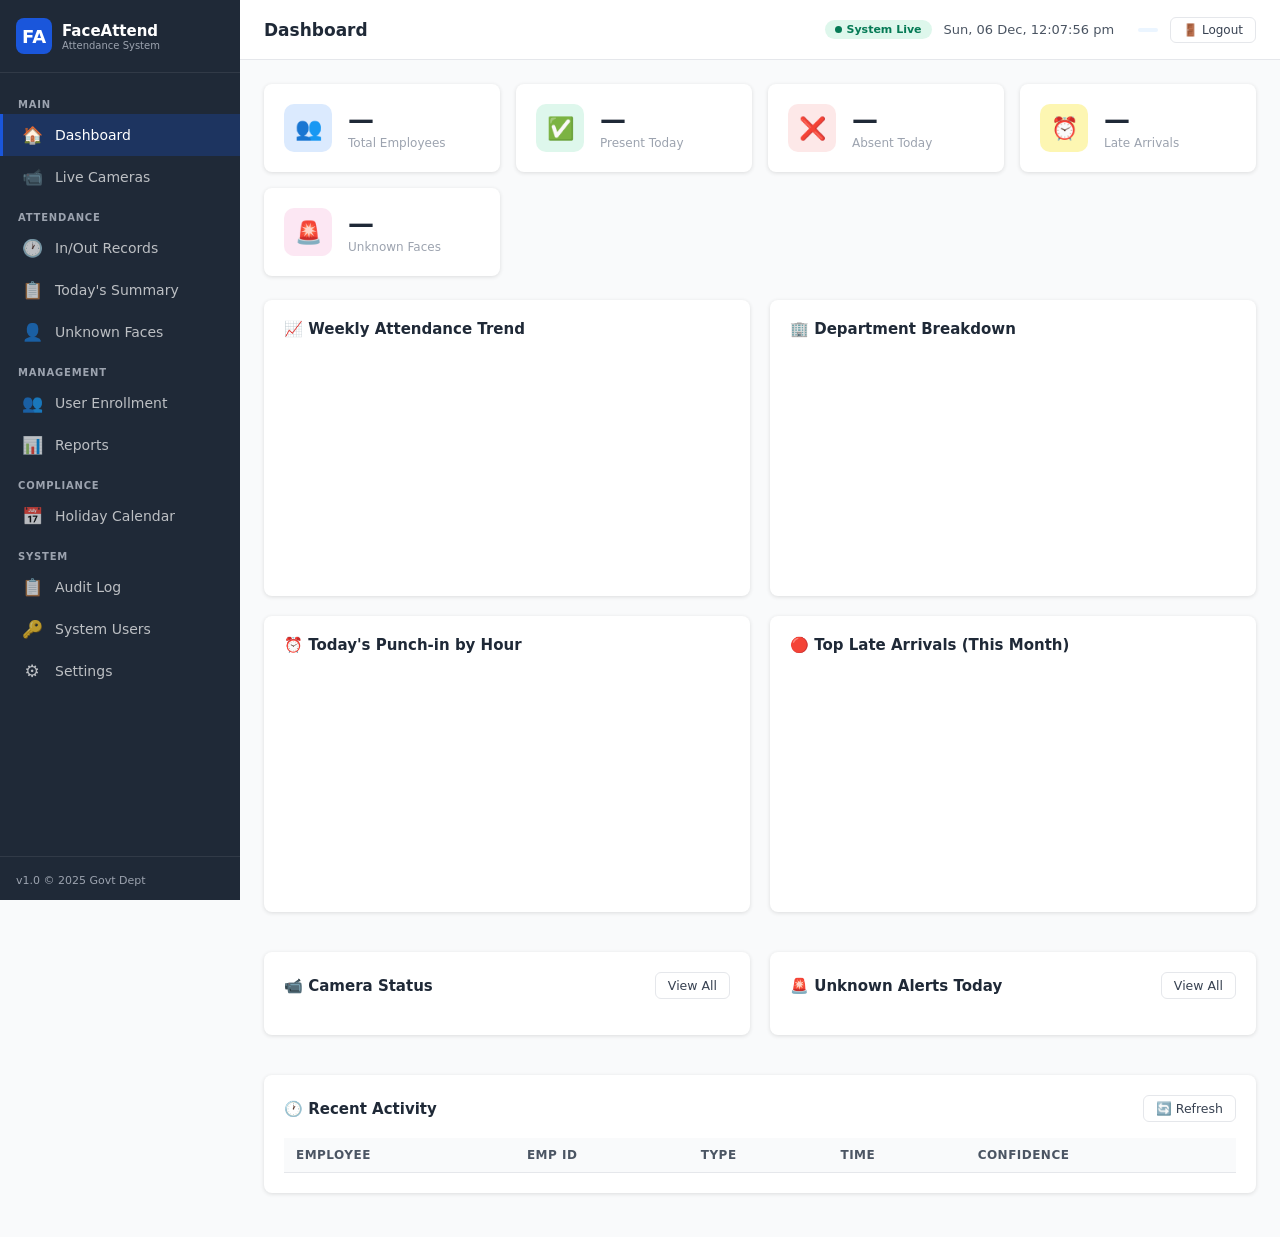
==== commit 67817a24: "split html file" ====
--- a/templates/index.html
+++ b/templates/index.html
@@ -5,298 +5,7 @@
 <meta name="viewport" content="width=device-width,initial-scale=1.0"/>
 <title>FaceAttend — Govt Attendance System</title>
 <link rel="icon" type="image/png" href="/uploads/logo/favicon.png" id="favicon-link"/>
-<style>
-/* ─── Reset & Base ─────────────────────────────────────────── */
-*,*::before,*::after{box-sizing:border-box;margin:0;padding:0}
-:root{
-  --blue:#1a56db;--blue-dark:#1e429f;--blue-light:#ebf5ff;
-  --green:#057a55;--green-light:#def7ec;
-  --red:#c81e1e;--red-light:#fde8e8;
-  --orange:#c27803;--orange-light:#fdf6b2;
-  --gray-50:#f9fafb;--gray-100:#f3f4f6;--gray-200:#e5e7eb;
-  --gray-400:#9ca3af;--gray-600:#4b5563;--gray-700:#374151;--gray-800:#1f2937;
-  --sidebar:240px;--header:60px;
-  --shadow:0 1px 4px rgba(0,0,0,.12);
-  --radius:8px;
-}
-body{font-family:'Segoe UI',system-ui,sans-serif;background:var(--gray-50);color:var(--gray-800);display:flex;min-height:100vh}
-a{text-decoration:none;color:inherit}
-button{cursor:pointer;font:inherit}
-input,select,textarea{font:inherit}
-img{max-width:100%}
-/* ─── Sidebar ──────────────────────────────────────────────── */
-#sidebar{
-  width:var(--sidebar);min-height:100vh;background:var(--gray-800);
-  display:flex;flex-direction:column;position:fixed;top:0;left:0;z-index:100;
-  transition:transform .3s;
-}
-#sidebar .brand{
-  display:flex;align-items:center;gap:10px;
-  padding:18px 16px;border-bottom:1px solid rgba(255,255,255,.08);
-}
-#sidebar .brand .logo{
-  width:36px;height:36px;background:var(--blue);border-radius:8px;
-  display:grid;place-items:center;font-size:18px;color:#fff;font-weight:700;
-}
-#sidebar .brand span{font-size:15px;font-weight:700;color:#fff;line-height:1.2}
-#sidebar .brand small{font-size:10px;color:var(--gray-400);display:block}
-nav{flex:1;padding:12px 0}
-nav a{
-  display:flex;align-items:center;gap:12px;
-  padding:11px 18px;color:rgba(255,255,255,.7);font-size:14px;
-  transition:all .18s;border-left:3px solid transparent;
-}
-nav a:hover{background:rgba(255,255,255,.06);color:#fff}
-nav a.active{background:rgba(26,86,219,.25);color:#fff;border-left-color:var(--blue)}
-nav a .icon{font-size:17px;width:22px;text-align:center}
-nav .section-label{
-  font-size:10px;font-weight:600;color:var(--gray-400);
-  text-transform:uppercase;letter-spacing:.08em;
-  padding:14px 18px 4px;
-}
-#sidebar footer{padding:12px 16px;border-top:1px solid rgba(255,255,255,.08)}
-#sidebar footer small{color:var(--gray-400);font-size:11px}
-/* ─── Main ─────────────────────────────────────────────────── */
-#main{margin-left:var(--sidebar);flex:1;display:flex;flex-direction:column;min-height:100vh}
-header{
-  height:var(--header);background:#fff;border-bottom:1px solid var(--gray-200);
-  display:flex;align-items:center;justify-content:space-between;
-  padding:0 24px;position:sticky;top:0;z-index:90;
-}
-header h1{font-size:17px;font-weight:600;color:var(--gray-800)}
-header .right{display:flex;align-items:center;gap:12px}
-.badge-live{
-  background:var(--green-light);color:var(--green);
-  font-size:11px;font-weight:600;padding:3px 10px;border-radius:20px;
-  display:flex;align-items:center;gap:5px;
-}
-.badge-live::before{content:'';width:7px;height:7px;background:var(--green);border-radius:50%;animation:pulse 1.4s infinite}
-@keyframes pulse{0%,100%{opacity:1}50%{opacity:.4}}
-.page{display:none;padding:24px;flex:1}
-.page.active{display:block}
-/* ─── Cards / Stats ────────────────────────────────────────── */
-.stat-grid{display:grid;grid-template-columns:repeat(auto-fill,minmax(200px,1fr));gap:16px;margin-bottom:24px}
-.stat-card{
-  background:#fff;border-radius:var(--radius);padding:20px;
-  box-shadow:var(--shadow);display:flex;align-items:center;gap:16px;
-}
-.stat-icon{width:48px;height:48px;border-radius:10px;display:grid;place-items:center;font-size:22px;flex-shrink:0}
-.stat-card h3{font-size:26px;font-weight:700;line-height:1}
-.stat-card p{font-size:12px;color:var(--gray-400);margin-top:3px}
-.card{background:#fff;border-radius:var(--radius);box-shadow:var(--shadow);padding:20px;margin-bottom:20px}
-.card-header{display:flex;align-items:center;justify-content:space-between;margin-bottom:16px}
-.card-header h2{font-size:15px;font-weight:600}
-/* ─── Tables ───────────────────────────────────────────────── */
-.table-wrap{overflow-x:auto}
-table{width:100%;border-collapse:collapse;font-size:13.5px}
-th{background:var(--gray-50);color:var(--gray-600);font-weight:600;font-size:12px;
-   text-transform:uppercase;letter-spacing:.04em;padding:10px 12px;text-align:left;
-   border-bottom:1px solid var(--gray-200)}
-td{padding:10px 12px;border-bottom:1px solid var(--gray-100);color:var(--gray-700)}
-tr:hover td{background:var(--gray-50)}
-.empty-row td{text-align:center;color:var(--gray-400);padding:32px}
-/* ─── Badges ───────────────────────────────────────────────── */
-.tag{display:inline-flex;align-items:center;padding:2px 10px;border-radius:20px;font-size:11.5px;font-weight:600}
-.tag-in{background:var(--green-light);color:var(--green)}
-.tag-out{background:var(--blue-light);color:var(--blue-dark)}
-.tag-absent{background:var(--red-light);color:var(--red)}
-.tag-late{background:var(--orange-light);color:var(--orange)}
-.tag-active{background:var(--green-light);color:var(--green)}
-.tag-inactive{background:var(--red-light);color:var(--red)}
-/* ─── Forms ────────────────────────────────────────────────── */
-.form-grid{display:grid;grid-template-columns:1fr 1fr;gap:16px}
-.form-group{display:flex;flex-direction:column;gap:5px}
-.form-group label{font-size:13px;font-weight:600;color:var(--gray-700)}
-.form-group input,.form-group select,.form-group textarea{
-  border:1px solid var(--gray-200);border-radius:6px;padding:8px 12px;
-  font-size:14px;transition:border-color .2s;background:#fff;
-}
-.form-group input:focus,.form-group select:focus{outline:none;border-color:var(--blue);box-shadow:0 0 0 3px rgba(26,86,219,.1)}
-.form-group.full{grid-column:1/-1}
-/* ─── Buttons ──────────────────────────────────────────────── */
-.btn{display:inline-flex;align-items:center;gap:7px;padding:8px 18px;
-     border-radius:6px;font-size:14px;font-weight:500;border:none;transition:all .2s}
-.btn-primary{background:var(--blue);color:#fff}.btn-primary:hover{background:var(--blue-dark)}
-.btn-success{background:var(--green);color:#fff}.btn-success:hover{filter:brightness(.9)}
-.btn-danger{background:var(--red);color:#fff}.btn-danger:hover{filter:brightness(.9)}
-.btn-outline{background:#fff;border:1px solid var(--gray-200);color:var(--gray-700)}
-.btn-outline:hover{background:var(--gray-50)}
-.btn-sm{padding:5px 12px;font-size:12.5px}
-.btn-xs{padding:3px 9px;font-size:11.5px}
-/* ─── Modal ────────────────────────────────────────────────── */
-.modal-overlay{
-  display:none;position:fixed;inset:0;background:rgba(0,0,0,.45);
-  z-index:200;align-items:center;justify-content:center;
-}
-.modal-overlay.open{display:flex}
-.modal{
-  background:#fff;border-radius:10px;padding:28px;width:560px;max-width:95vw;
-  max-height:90vh;overflow-y:auto;position:relative;
-  animation:slideIn .2s ease;
-}
-@keyframes slideIn{from{transform:translateY(-16px);opacity:0}to{transform:translateY(0);opacity:1}}
-.modal h2{font-size:17px;font-weight:700;margin-bottom:20px}
-.modal-close{position:absolute;top:14px;right:14px;background:none;border:none;font-size:20px;color:var(--gray-400);cursor:pointer}
-/* ─── Search / Filter bar ──────────────────────────────────── */
-.filter-bar{display:flex;gap:10px;align-items:center;flex-wrap:wrap;margin-bottom:16px}
-.filter-bar input,.filter-bar select{
-  border:1px solid var(--gray-200);border-radius:6px;padding:7px 12px;
-  font-size:13.5px;background:#fff;min-width:140px;
-}
-/* ─── Photo upload ─────────────────────────────────────────── */
-.photo-upload{
-  border:2px dashed var(--gray-200);border-radius:var(--radius);
-  padding:24px;text-align:center;cursor:pointer;transition:all .2s;
-}
-.photo-upload:hover{border-color:var(--blue);background:var(--blue-light)}
-.photo-preview{
-  width:90px;height:90px;border-radius:50%;object-fit:cover;
-  border:3px solid var(--gray-200);
-}
-/* ─── Webcam ───────────────────────────────────────────────── */
-.enroll-tabs{display:flex;gap:0;margin-bottom:16px;border-bottom:2px solid var(--gray-200)}
-.enroll-tab{
-  padding:9px 20px;font-size:13.5px;font-weight:500;background:none;border:none;
-  color:var(--gray-400);cursor:pointer;border-bottom:2px solid transparent;margin-bottom:-2px;
-  transition:all .18s;
-}
-.enroll-tab.active{color:var(--blue);border-bottom-color:var(--blue)}
-.enroll-panel{display:none}.enroll-panel.active{display:block}
-.photo-upload.drag{border-color:var(--blue);background:var(--blue-light)}
-.enroll-thumb{position:relative;width:72px;height:72px}
-.enroll-thumb img{width:100%;height:100%;object-fit:cover;border-radius:8px;border:1px solid var(--gray-200)}
-.enroll-thumb .rm{
-  position:absolute;top:-7px;right:-7px;width:20px;height:20px;border-radius:50%;
-  border:none;background:var(--red);color:#fff;font-size:11px;line-height:20px;
-  cursor:pointer;padding:0;box-shadow:0 1px 3px rgba(0,0,0,.3)
-}
-.webcam-wrap{
-  position:relative;background:#111;border-radius:var(--radius);overflow:hidden;
-  aspect-ratio:4/3;width:100%;
-}
-.webcam-wrap video,.webcam-wrap canvas{
-  width:100%;height:100%;object-fit:cover;display:block;
-}
-.webcam-wrap canvas{position:absolute;inset:0}
-/* face guide oval */
-.webcam-guide{
-  position:absolute;inset:0;display:flex;align-items:center;justify-content:center;
-  pointer-events:none;
-}
-.webcam-guide svg{width:55%;opacity:.55}
-.webcam-corner{
-  position:absolute;top:8px;right:8px;
-  background:rgba(0,0,0,.55);color:#fff;font-size:11px;
-  padding:3px 8px;border-radius:4px;
-}
-.webcam-controls{display:flex;gap:8px;margin-top:10px;justify-content:center}
-/* ─── Enrollment step guide ───────────────────────────────── */
-.enroll-step-guide{text-align:center;margin-bottom:10px}
-.enroll-step-instruction{font-size:15px;font-weight:600;margin-top:2px}
-.enroll-step-dots{display:flex;gap:6px;justify-content:center;margin-top:8px}
-.step-dot{width:9px;height:9px;border-radius:50%;background:var(--gray-200);transition:background .2s}
-.step-dot.done{background:var(--green)}
-.step-dot.current{background:var(--blue)}
-.cam-captured-preview{
-  width:100%;border-radius:var(--radius);display:block;
-  border:2px solid var(--green);
-}
-/* ─── Camera grid ──────────────────────────────────────────── */
-.cam-grid{display:grid;grid-template-columns:repeat(auto-fill,minmax(280px,1fr));gap:16px}
-.cam-card{background:#fff;border-radius:var(--radius);overflow:hidden;box-shadow:var(--shadow)}
-.cam-feed{width:100%;height:175px;object-fit:cover;background:#111;display:block}
-.cam-info{padding:12px}
-.cam-info h3{font-size:14px;font-weight:600;margin-bottom:4px}
-.cam-info p{font-size:12px;color:var(--gray-400)}
-.cam-controls{display:flex;gap:6px;margin-top:10px}
-/* ─── Unknown faces grid ───────────────────────────────────── */
-.unk-grid{display:grid;grid-template-columns:repeat(auto-fill,minmax(160px,1fr));gap:12px}
-.unk-card{background:#fff;border-radius:var(--radius);overflow:hidden;box-shadow:var(--shadow);position:relative}
-.unk-card img{width:100%;height:130px;object-fit:cover}
-.unk-card .info{padding:8px;font-size:11.5px;color:var(--gray-600)}
-.unk-card .unk-badge{
-  position:absolute;top:6px;right:6px;
-  background:rgba(0,0,0,.6);color:#fff;font-size:10px;padding:2px 6px;border-radius:4px;
-}
-.unk-reviewed{opacity:.5}
-/* ─── Chart placeholder ────────────────────────────────────── */
-.chart-area{height:200px;display:flex;align-items:flex-end;gap:6px;padding:8px 0}
-.chart-bar{flex:1;background:var(--blue);border-radius:4px 4px 0 0;position:relative;min-height:4px;transition:height .4s}
-.chart-bar:hover{background:var(--blue-dark)}
-.chart-bar .bar-label{
-  position:absolute;bottom:-18px;left:50%;transform:translateX(-50%);
-  font-size:10px;color:var(--gray-400);white-space:nowrap;
-}
-.chart-bar .bar-val{
-  position:absolute;top:-18px;left:50%;transform:translateX(-50%);
-  font-size:10px;color:var(--gray-700);
-}
-/* ─── Toast ────────────────────────────────────────────────── */
-#toast-container{position:fixed;bottom:20px;right:20px;z-index:999;display:flex;flex-direction:column;gap:8px}
-.toast{
-  background:#fff;border-radius:8px;padding:12px 18px;box-shadow:0 4px 16px rgba(0,0,0,.15);
-  font-size:13.5px;display:flex;align-items:center;gap:10px;min-width:260px;
-  animation:toastIn .25s ease;border-left:4px solid var(--blue);
-}
-.toast.success{border-left-color:var(--green)}
-.toast.error{border-left-color:var(--red)}
-@keyframes toastIn{from{transform:translateX(60px);opacity:0}to{transform:translateX(0);opacity:1}}
-/* ─── Pagination ───────────────────────────────────────────── */
-.pagination{display:flex;gap:4px;align-items:center;justify-content:flex-end;margin-top:12px}
-.pagination button{
-  padding:5px 12px;border:1px solid var(--gray-200);border-radius:5px;
-  background:#fff;font-size:13px;transition:all .18s;
-}
-.pagination button.active{background:var(--blue);color:#fff;border-color:var(--blue)}
-.pagination button:hover:not(.active){background:var(--gray-50)}
-/* ─── Progress bar ─────────────────────────────────────────── */
-.progress{height:8px;background:var(--gray-200);border-radius:4px;overflow:hidden}
-.progress-bar{height:100%;background:var(--blue);border-radius:4px;transition:width .5s}
-/* ─── Misc ─────────────────────────────────────────────────── */
-.avatar{width:36px;height:36px;border-radius:50%;object-fit:cover;background:var(--gray-200);flex-shrink:0}
-.flex{display:flex}.items-center{align-items:center}.gap-2{gap:8px}.gap-3{gap:12px}
-.text-sm{font-size:13px}.text-xs{font-size:11.5px}.text-gray{color:var(--gray-400)}
-.mt-1{margin-top:4px}.mt-2{margin-top:8px}.mt-3{margin-top:12px}.mt-4{margin-top:16px}
-.mb-3{margin-bottom:12px}.mb-4{margin-bottom:16px}
-.w-full{width:100%}
-.divider{border:none;border-top:1px solid var(--gray-200);margin:16px 0}
-.loader{display:inline-block;width:18px;height:18px;border:2px solid var(--gray-200);border-top-color:var(--blue);border-radius:50%;animation:spin .7s linear infinite}
-@keyframes spin{to{transform:rotate(360deg)}}
-.nav-badge{display:inline-block;margin-left:6px;padding:1px 7px;border-radius:10px;background:var(--red);color:#fff;font-size:11px;font-weight:700;line-height:1.6}
-.assign-emp-row{padding:8px 10px;cursor:pointer;border-bottom:1px solid var(--gray-100)}
-.assign-emp-row:last-child{border-bottom:none}
-.assign-emp-row:hover{background:var(--gray-50)}
-/* ─── Toggle switch ────────────────────────────────────────── */
-.toggle-switch{position:relative;display:inline-block;width:52px;height:28px;flex-shrink:0}
-.toggle-switch input{opacity:0;width:0;height:0}
-.toggle-slider{
-  position:absolute;inset:0;background:var(--gray-200);border-radius:28px;
-  cursor:pointer;transition:background .25s;
-}
-.toggle-slider::before{
-  content:'';position:absolute;height:20px;width:20px;
-  left:4px;bottom:4px;background:#fff;border-radius:50%;
-  transition:transform .25s;box-shadow:0 1px 3px rgba(0,0,0,.2);
-}
-.toggle-switch input:checked + .toggle-slider{background:var(--green)}
-.toggle-switch input:checked + .toggle-slider::before{transform:translateX(24px)}
-/* ─── Cam size buttons ─────────────────────────────────────── */
-.cam-size-btn{
-  padding:3px 10px;border-radius:5px;font-size:12px;font-weight:600;
-  border:none;background:transparent;color:var(--gray-400);cursor:pointer;
-  transition:all .18s;
-}
-.cam-size-btn.active,.cam-size-btn:hover{background:var(--blue);color:#fff}
-/* ─── Unknown face selection ──────────────────────────────── */
-.unk-card.selected{outline:3px solid var(--blue);outline-offset:2px}
-.unk-card .unk-checkbox{
-  position:absolute;top:6px;left:6px;
-  width:20px;height:20px;cursor:pointer;accent-color:var(--blue);
-  display:none;
-}
-.selection-mode .unk-card .unk-checkbox{display:block}
-.selection-mode .unk-card{cursor:pointer}
-</style>
+<link rel="stylesheet" href="/static/css/app.css">
 </head>
 <body>
 
@@ -1513,2410 +1222,15 @@
 <!-- Toast container -->
 <div id="toast-container"></div>
 
-<script>
-// ══════════════════════════════════════════════════════════
-//  STATE
-// ══════════════════════════════════════════════════════════
-const state = {
-  attPage: 1, unkPage: 1, unkPersonsPage: 1,
-  departments: [],
-  settings: {},
-  users: []
-};
-
-// ══════════════════════════════════════════════════════════
-//  UTILS
-// ══════════════════════════════════════════════════════════
-const $ = id => document.getElementById(id);
-const fmt = (v, fb='-') => v || fb;
-
-async function api(url, opts={}) {
-  try {
-    const r = await fetch(url, {
-      headers: {'Content-Type':'application/json'},
-      ...opts
-    });
-    return await r.json();
-  } catch(e) {
-    return {status:'error', message:e.message};
-  }
-}
-
-function toast(msg, type='info') {
-  const el = document.createElement('div');
-  el.className = `toast ${type}`;
-  el.innerHTML = `<span>${type==='success'?'✅':type==='error'?'❌':'ℹ️'}</span> ${msg}`;
-  $('toast-container').appendChild(el);
-  setTimeout(() => el.remove(), 3800);
-}
-
-function openModal(id) { $(id).classList.add('open') }
-function closeModal(id) { $(id).classList.remove('open') }
-
-// The server stores naive "YYYY-MM-DD HH:MM:SS" timestamps that are actually
-// UTC (server clock runs in UTC). Treat them as UTC so they can be displayed
-// in IST regardless of the viewer's browser timezone.
-function toUTCDate(s) {
-  if (/Z|[+-]\d{2}:\d{2}$/.test(s)) return new Date(s);
-  return new Date(s.replace(' ', 'T') + 'Z');
-}
-function fmtTime(s) {
-  if (!s) return '-';
-  try { return toUTCDate(s).toLocaleString('en-IN',{hour12:true,hour:'2-digit',minute:'2-digit',day:'2-digit',month:'short',timeZone:'Asia/Kolkata'}); }
-  catch { return s; }
-}
-function fmtDate(s) {
-  if (!s) return '-';
-  try { return toUTCDate(s).toLocaleDateString('en-IN',{day:'2-digit',month:'short',year:'numeric',timeZone:'Asia/Kolkata'}); }
-  catch { return s; }
-}
-
-// ── Clock ──────────────────────────────────────────────────
-setInterval(() => {
-  $('clock').textContent = new Date().toLocaleString('en-IN',{
-    weekday:'short',day:'2-digit',month:'short',
-    hour:'2-digit',minute:'2-digit',second:'2-digit',hour12:true,
-    timeZone:'Asia/Kolkata'
-  });
-}, 1000);
-
-// ── Nav ────────────────────────────────────────────────────
-function navTo(page) {
-  const link = document.querySelector(`.nav-link[data-page="${page}"]`);
-  if (link) link.click();
-}
-
-document.querySelectorAll('.nav-link').forEach(a => {
-  a.addEventListener('click', e => {
-    e.preventDefault();
-    const page = a.dataset.page;
-    document.querySelectorAll('.nav-link').forEach(x=>x.classList.remove('active'));
-    a.classList.add('active');
-    document.querySelectorAll('.page').forEach(p=>p.classList.remove('active'));
-    $('page-'+page).classList.add('active');
-    const titles = {
-      dashboard:'Dashboard', live:'Live Cameras', inout:'In/Out Records',
-      today:"Today's Summary", unknown:'Unknown Faces', users:'User Enrollment',
-      reports:'Reports', settings:'Settings', sysusers:'System Users',
-      holidays:'Holiday Calendar', audit:'Audit Log'
-    };
-    $('page-title').textContent = titles[page] || page;
-    if (page==='dashboard')   loadDashboard();
-    if (page==='inout')       { initAttFilters(); loadAttendance(); }
-    if (page==='today')       { initTodayFilters(); loadTodaySummary(); }
-    if (page==='users')       { initUserFilters(); loadUsers(); }
-    if (page==='unknown')     { loadUnknownDetectionToggle(); loadUnknown(); }
-    if (page==='live')        loadCamGrid();
-    if (page==='reports')     initReports();
-    if (page==='settings')    loadSettings();
-    if (page==='sysusers')    loadSysUsers();
-    if (page==='holidays')    initHolidays();
-    if (page==='audit')       initAuditLog();
-  });
-});
-
-// ── Role-based nav visibility ──────────────────────────────
-function applyRoleNav(role) {
-  const isAdmin = role === 'admin';
-  const isMgr   = role === 'admin' || role === 'manager';
-  document.querySelectorAll('.nav-role-admin').forEach(el   => el.style.display = isAdmin ? '' : 'none');
-  document.querySelectorAll('.nav-role-manager').forEach(el => el.style.display = isMgr   ? '' : 'none');
-  // Role badge colours
-  const badge = $('role-badge');
-  const colours = {admin:'background:#fde8e8;color:#c81e1e', manager:'background:#fdf6b2;color:#c27803', guard:'background:var(--green-light);color:var(--green)'};
-  badge.setAttribute('style', `font-size:11px;padding:2px 10px;border-radius:20px;font-weight:600;${colours[role]||''}`);
-  badge.textContent = role ? role.charAt(0).toUpperCase()+role.slice(1) : '';
-}
-
-// ══════════════════════════════════════════════════════════
-//  DEPARTMENTS
-// ══════════════════════════════════════════════════════════
-async function loadDepartments() {
-  const r = await api('/api/departments');
-  if (r.status==='ok') {
-    state.departments = r.data;
-    document.querySelectorAll('.dept-sel').forEach(sel => {
-      const val = sel.value;
-      sel.innerHTML = '<option value="">All Departments</option>' +
-        r.data.map(d=>`<option value="${d}">${d}</option>`).join('');
-      sel.value = val;
-    });
-    ['uf-department','rep-dept','today-dept','att-dept','user-dept-filter'].forEach(id => {
-      const el = $(id); if (!el) return;
-      const prev = el.value;
-      if (id==='uf-department') {
-        el.innerHTML = '<option value="">Select…</option>' + r.data.map(d=>`<option value="${d}">${d}</option>`).join('');
-      } else {
-        el.innerHTML = '<option value="">All Departments</option>' + r.data.map(d=>`<option value="${d}">${d}</option>`).join('');
-      }
-      el.value = prev;
-    });
-    renderDeptList();
-  }
-}
-
-function renderDeptList() {
-  const el = $('settings-depts'); if (!el) return;
-  el.innerHTML = state.departments.map(d =>
-    `<div class="flex items-center gap-2 mb-2"><span class="flex-1 text-sm">${d}</span></div>`
-  ).join('');
-}
-
-async function addDept() {
-  const name = $('new-dept').value.trim();
-  if (!name) return;
-  const r = await api('/api/departments', {method:'POST', body:JSON.stringify({name})});
-  if (r.status==='ok') { $('new-dept').value=''; await loadDepartments(); toast('Department added','success'); }
-  else toast(r.message,'error');
-}
-
-// ══════════════════════════════════════════════════════════
-//  DASHBOARD
-// ══════════════════════════════════════════════════════════
-async function loadDashboard() {
-  const r = await api('/api/dashboard');
-  if (r.status !== 'ok') return;
-  const d = r.data;
-  $('s-total').textContent   = d.total_employees;
-  $('s-present').textContent = d.present_today;
-  $('s-absent').textContent  = d.absent_today;
-  $('s-late').textContent    = d.late_today;
-  $('s-unknown').textContent = d.unknown_today;
-
-  // Sidebar badge: total unreviewed unknown faces (all time)
-  const unkBadge = $('unk-nav-badge');
-  if (d.unknown_unreviewed_total > 0) {
-    unkBadge.textContent = d.unknown_unreviewed_total;
-    unkBadge.style.display = 'inline-block';
-  } else {
-    unkBadge.style.display = 'none';
-  }
-
-  // Weekly chart
-  const maxP = Math.max(...d.weekly_trend.map(x=>x.present), 1);
-  $('trend-chart').innerHTML = d.weekly_trend.map(x => {
-    const h = Math.max(4, Math.round((x.present/maxP)*170));
-    const label = new Date(x.date).toLocaleDateString('en-IN',{weekday:'short'});
-    return `<div class="chart-bar" style="height:${h}px" title="${x.date}: ${x.present} present">
-      <span class="bar-val">${x.present}</span>
-      <span class="bar-label">${label}</span>
-    </div>`;
-  }).join('');
-
-  // Dept breakdown
-  $('dept-breakdown').innerHTML = d.dept_stats.map(ds => {
-    const pct = ds.total ? Math.round((ds.present/ds.total)*100) : 0;
-    return `<div class="mb-3">
-      <div class="flex items-center gap-2 mb-1">
-        <span class="text-sm" style="flex:1">${ds.department||'Unassigned'}</span>
-        <span class="text-xs text-gray">${ds.present}/${ds.total}</span>
-        <span class="text-xs" style="color:var(--blue)">${pct}%</span>
-      </div>
-      <div class="progress"><div class="progress-bar" style="width:${pct}%"></div></div>
-    </div>`;
-  }).join('') || '<p class="text-sm text-gray">No data</p>';
-
-  // Recent activity
-  $('recent-tbody').innerHTML = d.recent_activity.length === 0
-    ? `<tr class="empty-row"><td colspan="5">No recent activity</td></tr>`
-    : d.recent_activity.map(a => `<tr>
-        <td><div class="flex items-center gap-2">${a.name}</div></td>
-        <td class="text-gray">${a.emp_id}</td>
-        <td><span class="tag tag-${a.punch_type.toLowerCase()}">${a.punch_type}</span></td>
-        <td>${fmtTime(a.punch_time)}</td>
-        <td>${a.confidence ? a.confidence.toFixed(1)+'%' : '—'}</td>
-      </tr>`).join('');
-
-  // ── New widgets ────────────────────────────────────────────
-
-  // Hourly heatmap
-  if (d.hourly_heatmap) {
-    const maxH = Math.max(...d.hourly_heatmap.map(x => x.count), 1);
-    $('hourly-chart').innerHTML = d.hourly_heatmap.map(x => {
-      const h   = Math.max(4, Math.round((x.count / maxH) * 170));
-      const lbl = x.hour < 12 ? `${x.hour}am` : x.hour === 12 ? '12pm' : `${x.hour-12}pm`;
-      return `<div class="chart-bar" style="height:${h}px;background:${x.count>0?'var(--blue)':'var(--gray-200)'}" title="${lbl}: ${x.count} punch-ins">
-        ${x.count > 0 ? `<span class="bar-val">${x.count}</span>` : ''}
-        <span class="bar-label">${lbl}</span>
-      </div>`;
-    }).join('');
-  }
-
-  // Top late arrivals
-  if (d.top_late_month) {
-    $('top-late-list').innerHTML = d.top_late_month.length === 0
-      ? '<p class="text-sm text-gray">No late arrivals this month 🎉</p>'
-      : d.top_late_month.map((u, i) => `
-        <div class="flex items-center gap-2 mb-3">
-          <div style="width:24px;height:24px;border-radius:50%;background:${i===0?'var(--red-light)':'var(--gray-100)'};
-               display:grid;place-items:center;font-size:11px;font-weight:700;color:${i===0?'var(--red)':'var(--gray-600)'}">${i+1}</div>
-          <div style="flex:1">
-            <div class="text-sm" style="font-weight:600">${u.name}</div>
-            <div class="text-xs text-gray">${u.department || '—'} · ${u.emp_id}</div>
-          </div>
-          <span class="tag tag-late">${u.late_days} day${u.late_days!==1?'s':''}</span>
-        </div>`).join('');
-  }
-
-  // Camera status
-  if (d.camera_status) {
-    const cs = d.camera_status;
-    $('cam-status-widget').innerHTML = `
-      <div style="display:flex;gap:16px;margin-bottom:12px">
-        <div class="stat-card" style="flex:1;padding:14px">
-          <div class="stat-icon" style="background:var(--green-light);width:38px;height:38px;font-size:18px">📹</div>
-          <div><h3 style="font-size:22px">${cs.live}</h3><p style="font-size:11px">Live</p></div>
-        </div>
-        <div class="stat-card" style="flex:1;padding:14px">
-          <div class="stat-icon" style="background:var(--red-light);width:38px;height:38px;font-size:18px">📷</div>
-          <div><h3 style="font-size:22px">${cs.offline}</h3><p style="font-size:11px">Offline</p></div>
-        </div>
-        <div class="stat-card" style="flex:1;padding:14px">
-          <div class="stat-icon" style="background:var(--gray-100);width:38px;height:38px;font-size:18px">🎥</div>
-          <div><h3 style="font-size:22px">${cs.total}</h3><p style="font-size:11px">Total</p></div>
-        </div>
-      </div>
-      <button class="btn btn-outline btn-sm w-full" onclick="navTo('live')">Open Live Cameras →</button>`;
-  }
-
-  // Unknown alerts
-  if (d.unknown_alerts) {
-    $('unknown-alerts-widget').innerHTML = d.unknown_alerts.length === 0
-      ? '<p class="text-sm text-gray">No unreviewed unknown faces today ✅</p>'
-      : d.unknown_alerts.map(u => `
-          <div style="position:relative;width:80px">
-            <img src="${u.snapshot_path ? '/'+u.snapshot_path : ''}"
-                 style="width:80px;height:80px;object-fit:cover;border-radius:8px;border:2px solid var(--red-light)"
-                 onerror="this.parentElement.style.display='none'"/>
-            <div style="position:absolute;bottom:0;left:0;right:0;background:rgba(0,0,0,.6);color:#fff;font-size:9px;padding:2px 4px;border-radius:0 0 6px 6px;text-align:center">${u.camera_name||'CAM'}</div>
-          </div>`).join('') +
-        (d.unknown_today > 5 ? `<div style="display:flex;align-items:center;color:var(--gray-400);font-size:12px">+${d.unknown_today - 5} more</div>` : '');
-  }
-}
-
-// ══════════════════════════════════════════════════════════
-//  CAMERAS (Live)
-// ══════════════════════════════════════════════════════════
-async function loadCamGrid() {
-  const r = await api('/api/cameras');
-  const el = $('cam-grid');
-  if (r.status !== 'ok' || !r.data.length) {
-    el.innerHTML = `<div style="grid-column:1/-1;text-align:center;padding:48px 0">
-      <div style="font-size:40px;margin-bottom:10px">📹</div>
-      <p class="text-sm text-gray">No cameras configured yet.</p>
-      <button class="btn btn-primary btn-sm mt-3" onclick="openAddCamera()">➕ Add Camera</button>
-    </div>`;
-    return;
-  }
-  el.innerHTML = r.data.map(c => {
-    // Three distinct states:
-    //   1. not started  → dark placeholder + Start button
-    //   2. connecting   → spinner + Stop button  (streaming=true, connected=false)
-    //   3. live         → MJPEG img  (streaming=true, connected=true)
-    const statusDot = c.connected
-      ? `<span style="font-size:10px;color:var(--green)">● Live</span>`
-      : c.streaming
-        ? `<span style="font-size:10px;color:var(--yellow,#f59e0b)">◌ Connecting…</span>`
-        : c.active
-          ? `<span style="font-size:10px;color:var(--gray-400)">○ Idle</span>`
-          : `<span style="font-size:10px;color:var(--red)">✕ Inactive</span>`;
-
-    let feedHtml = '';
-    if (c.connected) {
-      feedHtml = `<img class="cam-feed" id="cam-feed-${c.id}"
-        src="/video_feed/${c.id}"
-        alt="${c.name} feed"
-        style="height:${camState.height}px;display:block;width:100%;object-fit:cover"/>`;
-    } else if (c.streaming) {
-      feedHtml = `<div id="cam-nofeed-${c.id}"
-        style="height:${camState.height}px;background:#111;display:flex;align-items:center;
-               justify-content:center;flex-direction:column;gap:8px;color:#aaa">
-        <div style="font-size:28px;animation:spin 1.4s linear infinite">⏳</div>
-        <p style="font-size:12px">Connecting to camera…</p>
-        <button class="btn btn-danger btn-xs" onclick="stopCam(${c.id})">⏹ Stop</button>
-      </div>`;
-    } else {
-      feedHtml = `<div id="cam-nofeed-${c.id}"
-        style="height:${camState.height}px;background:#111;display:flex;align-items:center;
-               justify-content:center;flex-direction:column;gap:8px;color:#666">
-        <div style="font-size:32px">📷</div>
-        <p style="font-size:12px">Camera not started</p>
-        <button class="btn btn-success btn-xs" onclick="startCam(${c.id})">▶ Start Stream</button>
-      </div>`;
-    }
-
-    return `<div class="cam-card">
-      ${feedHtml}
-      <div class="cam-info">
-        <h3>${c.name} ${statusDot}</h3>
-        <p>${c.location || '—'} · ${c.direction}</p>
-        <div class="cam-controls">
-          ${c.streaming
-            ? `<button class="btn btn-danger btn-xs" onclick="stopCam(${c.id})">⏹ Stop</button>`
-            : `<button class="btn btn-success btn-xs" onclick="startCam(${c.id})">▶ Start</button>`
-          }
-          <button class="btn btn-outline btn-xs" onclick="openEditCamera(${c.id})">✏ Edit</button>
-          <button class="btn btn-outline btn-xs" style="color:var(--red)" onclick="delCam(${c.id})">🗑</button>
-        </div>
-      </div>
-    </div>`;
-  }).join('');
-
-  // Restore saved size settings after rendering
-  const h = $('cam-height-slider');
-  if (h) { h.value = camState.height; $('cam-height-val').textContent = camState.height + 'px'; }
-  document.querySelectorAll('.cam-size-btn').forEach(b => {
-    b.classList.toggle('active', parseInt(b.dataset.cols) === camState.cols);
-  });
-  applyCamSize();
-}
-
-// Track which cameras are currently being polled so we don't double-start
-const _camPolling = new Set();
-
-async function startCam(id) {
-  const r = await api(`/api/cameras/${id}/start`, {method:'POST'});
-  if (r.status !== 'ok') { toast(r.message, 'error'); return; }
-  toast('Camera starting — waiting for frames…', 'success');
-  loadCamGrid(); // show "Connecting…" state immediately
-  if (_camPolling.has(id)) return;
-  _camPolling.add(id);
-  // Poll every 2 s for up to 30 s until frames are flowing
-  let attempts = 0;
-  const poll = async () => {
-    attempts++;
-    const status = await api('/api/cameras');
-    const cam = (status.data || []).find(c => c.id === id);
-    if (cam && cam.connected) {
-      _camPolling.delete(id);
-      loadCamGrid(); // switch to live MJPEG view
-      return;
-    }
-    if (!cam || !cam.streaming) {
-      // Thread died before connecting — stop polling
-      _camPolling.delete(id);
-      loadCamGrid();
-      return;
-    }
-    if (attempts < 15) {
-      setTimeout(poll, 2000);
-    } else {
-      _camPolling.delete(id);
-      toast('Camera stream timed out — check RTSP URL and network', 'error');
-      loadCamGrid();
-    }
-  };
-  setTimeout(poll, 2000);
-}
-async function stopCam(id) {
-  await api(`/api/cameras/${id}/stop`,{method:'POST'});
-  loadCamGrid();
-}
-async function delCam(id) {
-  if(!confirm('Delete this camera?')) return;
-  await api(`/api/cameras/${id}`,{method:'DELETE'});
-  toast('Camera removed','success');
-  loadCamGrid();
-}
-
-// ══════════════════════════════════════════════════════════
-//  ATTENDANCE
-// ══════════════════════════════════════════════════════════
-function initAttFilters() {
-  const today = new Date().toISOString().split('T')[0];
-  if (!$('att-from').value) $('att-from').value = today;
-  if (!$('att-to').value)   $('att-to').value   = today;
-  loadDepartments();
-}
-
-async function loadAttendance(page=1) {
-  state.attPage = page;
-  const from   = $('att-from').value;
-  const to     = $('att-to').value;
-  const dept   = $('att-dept').value;
-  const type   = $('att-type').value;
-  const search = $('att-search').value;
-  const params = new URLSearchParams({from,to,page,per_page:30});
-  if(dept)   params.set('department',dept);
-  if(type)   params.set('punch_type',type);
-
-  const r = await api(`/api/attendance?${params}`);
-  if(r.status!=='ok') return;
-
-  let rows = r.data.records;
-  if(search) {
-    const q = search.toLowerCase();
-    rows = rows.filter(x=>x.name.toLowerCase().includes(q)||x.emp_id.toLowerCase().includes(q));
-  }
-
-  $('att-tbody').innerHTML = rows.length===0
-    ? `<tr class="empty-row"><td colspan="9">No records found</td></tr>`
-    : rows.map(a=>`<tr>
-        <td>${a.name}</td>
-        <td class="text-gray">${a.emp_id}</td>
-        <td>${a.department||'—'}</td>
-        <td><span class="tag tag-${a.punch_type.toLowerCase()}">${a.punch_type}</span></td>
-        <td>${fmtTime(a.punch_time)}</td>
-        <td class="text-gray">${a.camera_name||'—'}</td>
-        <td>${a.confidence?a.confidence.toFixed(1)+'%':'—'}</td>
-        <td>${a.snapshot_path
-          ? `<button class="btn btn-outline btn-xs" onclick="viewSnap('${a.snapshot_path}','${a.name} — ${fmtTime(a.punch_time)}')">👁 View</button>`
-          : '—'}</td>
-        <td><button class="btn btn-outline btn-xs" style="color:var(--red)" onclick="delAtt(${a.id})">🗑</button></td>
-      </tr>`).join('');
-
-  // Pagination
-  renderPagination('att-pagination', page, r.data.pages, loadAttendance);
-}
-
-function renderPagination(containerId, current, total, fn) {
-  const el = $(containerId);
-  if(total<=1){el.innerHTML='';return;}
-  let html = '';
-  for(let i=1;i<=total;i++) {
-    if(i===1||i===total||Math.abs(i-current)<=1)
-      html += `<button class="${i===current?'active':''}" onclick="${fn.name}(${i})">${i}</button>`;
-    else if(Math.abs(i-current)===2)
-      html += `<span style="padding:5px 4px;color:var(--gray-400)">…</span>`;
-  }
-  el.innerHTML = html;
-}
-
-async function delAtt(id) {
-  if(!confirm('Delete this record?')) return;
-  await api(`/api/attendance/${id}`,{method:'DELETE'});
-  toast('Record deleted','success');
-  loadAttendance(state.attPage);
-}
-
-async function exportAttendance() {
-  const from=$('att-from').value, to=$('att-to').value, dept=$('att-dept').value;
-  const params = new URLSearchParams({from,to,format:'csv'});
-  if(dept) params.set('department',dept);
-  window.location.href = `/api/reports/attendance?${params}`;
-}
-
-function openManualAttModal() {
-  $('manual-user').innerHTML = '<option value="">Select employee…</option>' +
-    state.users.map(u=>`<option value="${u.id}">${u.name} (${u.emp_id})</option>`).join('');
-  openModal('modal-manual');
-}
-
-async function submitManual() {
-  const uid = $('manual-user').value;
-  const type = $('manual-type').value;
-  if(!uid){toast('Select employee','error');return;}
-  const r = await api('/api/attendance/manual',{method:'POST',body:JSON.stringify({user_id:uid,punch_type:type})});
-  if(r.status==='ok'){toast('Attendance logged','success');closeModal('modal-manual');loadAttendance();}
-  else toast(r.message,'error');
-}
-
-function viewSnap(path, info) {
-  $('snapshot-img').src = '/'+path;
-  $('snapshot-info').textContent = info;
-  openModal('modal-snapshot');
-}
-
-// ══════════════════════════════════════════════════════════
-//  TODAY'S SUMMARY
-// ══════════════════════════════════════════════════════════
-function initTodayFilters() { loadDepartments(); }
-
-async function loadTodaySummary() {
-  const dept = $('today-dept').value;
-  const params = dept ? `?department=${dept}` : '';
-  const r = await api(`/api/attendance/today-summary${params}`);
-  if(r.status!=='ok') return;
-  const workStart = state.settings['work_start'] || '09:00';
-  const lateMins  = parseInt(state.settings['late_threshold']||15);
-  $('today-tbody').innerHTML = r.data.length===0
-    ? `<tr class="empty-row"><td colspan="7">No data</td></tr>`
-    : r.data.map(u => {
-        let status, cls;
-        if(!u.first_in){status='Absent';cls='absent';}
-        else {
-          try {
-            const d = new Date().toISOString().split('T')[0];
-            const fi = new Date(u.first_in);
-            const ws = new Date(`${d}T${workStart}:00`);
-            ws.setMinutes(ws.getMinutes()+lateMins);
-            status = fi > ws ? 'Late' : 'Present';
-            cls    = fi > ws ? 'late' : 'in';
-          } catch { status='Present'; cls='in'; }
-        }
-        return `<tr>
-          <td>${u.emp_id}</td>
-          <td>${u.name}</td>
-          <td>${u.department||'—'}</td>
-          <td class="text-gray">${u.designation||'—'}</td>
-          <td>${u.first_in ? fmtTime(u.first_in) : '—'}</td>
-          <td>${u.last_out ? fmtTime(u.last_out) : '—'}</td>
-          <td><span class="tag tag-${cls}">${status}</span></td>
-        </tr>`;
-      }).join('');
-}
-
-async function exportToday() {
-  const dept = $('today-dept').value;
-  const params = new URLSearchParams({from:new Date().toISOString().split('T')[0],to:new Date().toISOString().split('T')[0],format:'csv'});
-  if(dept) params.set('department',dept);
-  window.location.href = `/api/reports/attendance?${params}`;
-}
-
-// ══════════════════════════════════════════════════════════
-//  UNKNOWN FACES
-// ══════════════════════════════════════════════════════════
-async function loadUnknown(page=1) {
-  state.unkPage = page;
-  const rev = $('unk-filter').value;
-  const params = new URLSearchParams({page,per_page:24});
-  if(rev!=='') params.set('reviewed',rev);
-  const r = await api(`/api/unknown-faces?${params}`);
-  if(r.status!=='ok') return;
-  $('unk-count').textContent = `${r.data.total} record(s)`;
-  $('unk-grid').innerHTML = r.data.records.length===0
-    ? '<p class="text-sm text-gray">No unknown face records found.</p>'
-    : r.data.records.map(f=>`
-        <div class="unk-card ${f.reviewed?'unk-reviewed':''}" data-fid="${f.id}"
-             onclick="toggleUnkCard(${f.id},this,this.querySelector('.unk-checkbox'))">
-          <input type="checkbox" class="unk-checkbox" onclick="event.stopPropagation();toggleUnkCard(${f.id},this.closest('.unk-card'),this)"/>
-          <img src="${f.snapshot_path?'/'+f.snapshot_path:''}" onerror="this.style.display='none'" alt="Unknown face"/>
-          <div class="unk-badge">${f.camera_name||'CAM'}</div>
-          <div class="info">
-            <div>${fmtTime(f.detected_at)}</div>
-            <div class="text-gray">${f.location||''}</div>
-            <div style="display:flex;gap:4px;margin-top:6px;flex-wrap:wrap" onclick="event.stopPropagation()">
-              ${!f.reviewed?`<button class="btn btn-outline btn-xs" onclick="reviewUnk(${f.id})">✓ Review</button>`:'<span style="color:var(--green);font-size:11px">✓ Reviewed</span>'}
-              <button class="btn btn-outline btn-xs" onclick="assignUnk(${f.id})" title="Assign to an employee to improve recognition">👤 Assign</button>
-              <button class="btn btn-outline btn-xs" style="color:var(--red)" onclick="delUnk(${f.id})">🗑</button>
-            </div>
-          </div>
-        </div>`).join('');
-  renderPagination('unk-pagination', page, Math.ceil(r.data.total/24), loadUnknown);
-}
-
-// ── Unknown Visitors (grouped repeat captures, with IN/OUT visit counts) ──
-function switchUnkView(view) {
-  const isAll = view === 'all';
-  $('unk-tab-all').className     = `btn btn-sm ${isAll ? 'btn-primary' : 'btn-outline'}`;
-  $('unk-tab-persons').className = `btn btn-sm ${!isAll ? 'btn-primary' : 'btn-outline'}`;
-  $('unk-view-all').style.display     = isAll ? '' : 'none';
-  $('unk-view-persons').style.display = isAll ? 'none' : '';
-  if (!isAll) loadUnknownPersons(state.unkPersonsPage);
-}
-
-async function loadUnknownPersons(page=1) {
-  state.unkPersonsPage = page;
-  const r = await api(`/api/unknown-faces/persons?page=${page}&per_page=24`);
-  if (r.status !== 'ok') return;
-  $('unk-persons-count').textContent = `${r.data.total} unique visitor(s)`;
-  $('unk-persons-grid').innerHTML = r.data.records.length===0
-    ? '<p class="text-sm text-gray">No unidentified visitors recorded yet.</p>'
-    : r.data.records.map(p => `
-        <div class="unk-card" onclick="viewVisitorTimeline('${p.cluster_id}')" style="cursor:pointer">
-          <img src="${p.snapshot_path?'/'+p.snapshot_path:''}" onerror="this.style.display='none'" alt="Unknown visitor"/>
-          <div class="unk-badge">${p.camera_name||'CAM'}</div>
-          <div class="info">
-            <div style="font-weight:600">Seen ${p.visit_count}×</div>
-            <div style="display:flex;gap:6px;margin-top:4px">
-              <span class="tag tag-in">IN ${p.in_count}</span>
-              <span class="tag tag-out">OUT ${p.out_count}</span>
-            </div>
-            <div class="text-gray" style="margin-top:4px">Last seen: ${fmtTime(p.last_seen)}</div>
-            ${p.unreviewed_count>0?`<div style="color:var(--orange);font-size:11px;margin-top:2px">${p.unreviewed_count} unreviewed</div>`:''}
-          </div>
-        </div>`).join('');
-  renderPagination('unk-persons-pagination', page, Math.ceil(r.data.total/24), loadUnknownPersons);
-}
-
-async function viewVisitorTimeline(clusterId) {
-  const r = await api(`/api/unknown-faces/persons/${clusterId}`);
-  if (r.status !== 'ok') { toast(r.message,'error'); return; }
-  const recs = r.data.records;
-  const inCount  = recs.filter(x=>x.punch_type==='IN').length;
-  const outCount = recs.filter(x=>x.punch_type==='OUT').length;
-  $('visitor-timeline-summary').textContent = `Seen ${recs.length} time(s) — IN ${inCount} · OUT ${outCount}`;
-  $('visitor-timeline-list').innerHTML = recs.map(v => `
-    <div style="display:flex;gap:10px;align-items:center;padding:8px 0;border-bottom:1px solid var(--gray-100)">
-      <img src="${v.snapshot_path?'/'+v.snapshot_path:''}" onerror="this.style.display='none'" style="width:48px;height:48px;border-radius:6px;object-fit:cover;background:var(--gray-100)"/>
-      <div style="flex:1">
-        <div class="text-sm">${fmtTime(v.detected_at)}</div>
-        <div class="text-xs text-gray">${v.camera_name||''}${v.location?' · '+v.location:''}</div>
-      </div>
-      <span class="tag ${v.punch_type==='OUT'?'tag-out':'tag-in'}">${v.punch_type||'-'}</span>
-    </div>`).join('');
-  openModal('modal-visitor-timeline');
-}
-
-async function reviewUnk(id) {
-  await api(`/api/unknown-faces/${id}/review`,{method:'PUT',body:JSON.stringify({notes:'Reviewed'})});
-  toast('Marked as reviewed','success');
-  loadUnknown(state.unkPage);
-  loadDashboard();
-}
-async function delUnk(id) {
-  if(!confirm('Delete this record?')) return;
-  await api(`/api/unknown-faces/${id}`,{method:'DELETE'});
-  loadUnknown(state.unkPage);
-  loadDashboard();
-}
-
-// ── Assign unknown face to an employee (improves recognition accuracy) ──
-let _assignUnkId = null;
-function assignUnk(id) {
-  _assignUnkId = id;
-  $('assign-emp-search').value = '';
-  $('assign-emp-results').innerHTML = '<p class="text-xs text-gray" style="padding:8px">Type a name or employee ID to search…</p>';
-  openModal('modal-assign-unk');
-  setTimeout(() => $('assign-emp-search').focus(), 50);
-}
-
-let _assignSearchTimer = null;
-$('assign-emp-search').addEventListener('input', () => {
-  clearTimeout(_assignSearchTimer);
-  const q = $('assign-emp-search').value.trim();
-  if (!q) {
-    $('assign-emp-results').innerHTML = '<p class="text-xs text-gray" style="padding:8px">Type a name or employee ID to search…</p>';
-    return;
-  }
-  _assignSearchTimer = setTimeout(async () => {
-    const r = await api(`/api/users?q=${encodeURIComponent(q)}&per_page=20&active=1`);
-    if (r.status !== 'ok') return;
-    const users = r.data.users || r.data;
-    $('assign-emp-results').innerHTML = users.length === 0
-      ? '<p class="text-xs text-gray" style="padding:8px">No employees found</p>'
-      : users.map(u => `
-          <div class="assign-emp-row" onclick="confirmAssignUnk(${u.id},'${u.name.replace(/'/g,"\\'")}')">
-            <div style="font-weight:600;font-size:13px">${u.name}</div>
-            <div class="text-xs text-gray">${u.emp_id}${u.department?' · '+u.department:''}</div>
-          </div>`).join('');
-  }, 250);
-});
-
-async function confirmAssignUnk(userId, name) {
-  if (!confirm(`Assign this photo to ${name} and improve their recognition profile?`)) return;
-  const r = await api(`/api/unknown-faces/${_assignUnkId}/assign`, {method:'POST', body:JSON.stringify({user_id:userId})});
-  if (r.status === 'ok') {
-    toast(r.message, 'success');
-    closeModal('modal-assign-unk');
-    loadUnknown(state.unkPage);
-    loadDashboard();
-  } else {
-    toast(r.message, 'error');
-  }
-}
-
-// ══════════════════════════════════════════════════════════
-//  USERS / ENROLLMENT  (server-side pagination for 500+ users)
-// ══════════════════════════════════════════════════════════
-function initUserFilters() { loadDepartments(); }
-
-async function loadUsers(page = 1) {
-  state.userPage = page;
-  const q      = $('user-search').value.trim();
-  const dept   = $('user-dept-filter').value;
-  const active = $('user-active-filter').value;
-  const params = new URLSearchParams({ page, per_page: 50, active });
-  if (q)    params.set('q', q);
-  if (dept) params.set('department', dept);
-
-  const r = await api(`/api/users?${params}`);
-  if (r.status !== 'ok') return;
-
-  // API now returns { users, total, page, pages }
-  const users = r.data.users || r.data;   // backward-compat if still a plain array
-  const total = r.data.total  || users.length;
-  const pages = r.data.pages  || 1;
-
-  // Keep a flat list for dropdowns (manual attendance modal etc.)
-  if (page === 1) state.users = users;
-
-  $('users-total').textContent = `${total} employee${total !== 1 ? 's' : ''}`;
-
-  $('users-tbody').innerHTML = users.length === 0
-    ? `<tr class="empty-row"><td colspan="10">No employees found</td></tr>`
-    : users.map(u => {
-        const photoCount = (u.enrolled_at ? 1 : 0) + (u.template_count || 0);
-        return `<tr>
-        <td>
-          <img class="avatar"
-               src="${u.photo_path ? '/' + u.photo_path : ''}"
-               onerror="this.src='data:image/svg+xml,%3Csvg xmlns=&quot;http://www.w3.org/2000/svg&quot; viewBox=&quot;0 0 40 40&quot;%3E%3Ccircle cx=&quot;20&quot; cy=&quot;20&quot; r=&quot;20&quot; fill=&quot;%23e5e7eb&quot;/%3E%3C/svg%3E'"/>
-        </td>
-        <td>${u.emp_id}</td>
-        <td>${u.name}</td>
-        <td>${u.department || '—'}</td>
-        <td class="text-gray">${u.designation || '—'}</td>
-        <td class="text-gray">${u.email || u.phone || '—'}</td>
-        <td class="text-gray">${u.enrolled_at ? fmtDate(u.enrolled_at) : '<span style="color:var(--orange)">Not enrolled</span>'}</td>
-        <td>${photoCount > 0
-              ? `<span class="tag" title="${u.template_count || 0} extra template(s) + ${u.enrolled_at ? 1 : 0} anchor photo">📷 ${photoCount}</span>`
-              : '<span class="text-gray">—</span>'}</td>
-        <td><span class="tag ${u.active ? 'tag-active' : 'tag-inactive'}">${u.active ? 'Active' : 'Inactive'}</span></td>
-        <td>
-          <div style="display:flex;gap:4px;flex-wrap:wrap">
-            <button class="btn btn-outline btn-xs" onclick="openEditUser(${u.id})">✏</button>
-            <button class="btn btn-outline btn-xs" onclick="openEnroll(${u.id})" title="Enroll Face">🤖</button>
-            <button class="btn btn-outline btn-xs" style="color:var(--red)" onclick="deactivateUser(${u.id})">🗑</button>
-          </div>
-        </td>
-      </tr>`;
-      }).join('');
-
-  renderPagination('users-pagination', page, pages, loadUsers);
-}
-
-// Debounce search so it doesn't fire on every keystroke (important at 500+ users)
-let _userSearchTimer = null;
-$('user-search').addEventListener('input', () => {
-  clearTimeout(_userSearchTimer);
-  _userSearchTimer = setTimeout(() => loadUsers(1), 300);
-});
-$('user-dept-filter').addEventListener('change', () => loadUsers(1));
-$('user-active-filter').addEventListener('change', () => loadUsers(1));
-
-function openAddUserModal() {
-  $('modal-user-title').textContent = 'Add Employee';
-  $('user-form').reset();
-  $('uf-id').value = '';
-  $('uf-photo-preview').src = "data:image/svg+xml,%3Csvg xmlns='http://www.w3.org/2000/svg' viewBox='0 0 80 80'%3E%3Ccircle cx='40' cy='40' r='40' fill='%23e5e7eb'/%3E%3C/svg%3E";
-  $('uf-photo-section').style.display = 'none';
-  $('uf-enroll-section').style.display = '';
-  nuWidget.reset();
-  openModal('modal-user');
-}
-
-async function openEditUser(id) {
-  const r = await api(`/api/users/${id}`);
-  if(r.status!=='ok') return;
-  const u = r.data;
-  $('modal-user-title').textContent = 'Edit Employee';
-  $('uf-id').value          = u.id;
-  $('uf-emp_id').value      = u.emp_id;
-  $('uf-name').value        = u.name;
-  $('uf-department').value  = u.department||'';
-  $('uf-designation').value = u.designation||'';
-  $('uf-email').value       = u.email||'';
-  $('uf-phone').value       = u.phone||'';
-  $('uf-photo-preview').src = u.photo_path?'/'+u.photo_path:"data:image/svg+xml,%3Csvg xmlns='http://www.w3.org/2000/svg' viewBox='0 0 80 80'%3E%3Ccircle cx='40' cy='40' r='40' fill='%23e5e7eb'/%3E%3C/svg%3E";
-  $('uf-photo-section').style.display = '';
-  $('uf-enroll-section').style.display = 'none';
-  nuWidget.stopWebcam();
-  openModal('modal-user');
-}
-
-async function submitUser(e) {
-  e.preventDefault();
-  const id   = $('uf-id').value;
-  const data = {
-    emp_id:$('uf-emp_id').value, name:$('uf-name').value,
-    department:$('uf-department').value, designation:$('uf-designation').value,
-    email:$('uf-email').value, phone:$('uf-phone').value
-  };
-  let uid = id;
-  if(id) {
-    const r = await api(`/api/users/${id}`,{method:'PUT',body:JSON.stringify(data)});
-    if(r.status!=='ok'){toast(r.message,'error');return;}
-  } else {
-    const r = await api('/api/users',{method:'POST',body:JSON.stringify(data)});
-    if(r.status!=='ok'){toast(r.message,'error');return;}
-    uid = r.data.id;
-  }
-  if(id) {
-    // Edit Employee: single profile-photo upload
-    const photoFile = $('uf-photo').files[0];
-    if(photoFile && uid) {
-      const fd = new FormData(); fd.append('photo', photoFile);
-      await fetch(`/api/users/${uid}/photo`,{method:'POST',body:fd});
-    }
-  } else if(uid && nuWidget.queue.length) {
-    // Add Employee: enroll the guided multi-pose photo queue
-    const fd = new FormData();
-    for (const p of nuWidget.queue) fd.append('photo', p.file, p.file.name);
-    fd.append('mode', 'replace');
-    const er = await fetch(`/api/users/${uid}/enroll`,{method:'POST',body:fd}).then(x=>x.json());
-    if(er.status !== 'ok') toast(`Employee created, but face enrolment failed: ${er.message}`,'error');
-  }
-  if(!id) { nuWidget.stopWebcam(); nuWidget.clearQueue(); }
-  toast(id?'Employee updated':'Employee created','success');
-  closeModal('modal-user');
-  loadUsers();
-}
-
-function previewPhoto(input) {
-  const file = input.files[0]; if(!file) return;
-  const reader = new FileReader();
-  reader.onload = e => $('uf-photo-preview').src = e.target.result;
-  reader.readAsDataURL(file);
-}
-
-async function deactivateUser(id) {
-  if(!confirm('Deactivate this employee?')) return;
-  await api(`/api/users/${id}`,{method:'DELETE'});
-  toast('Employee deactivated','success');
-  loadUsers();
-}
-
-// ══════════════════════════════════════════════════════════
-//  GUIDED POSE-CAPTURE WIDGET (camera + upload + step guide)
-//  Shared by the "Enroll Face" modal (enrollWidget) and the
-//  "Add Employee" modal's guided face enrolment (nuWidget).
-// ══════════════════════════════════════════════════════════
-const ENROLL_STEPS = [
-  { icon:'😐', text:'Look straight at the camera' },
-  { icon:'↩️', text:'Turn your head slightly LEFT' },
-  { icon:'↪️', text:'Turn your head slightly RIGHT' },
-  { icon:'⬇️', text:'Tilt your chin down slightly (matches ceiling-camera angle)' },
-  { icon:'⬆️', text:'Tilt your chin up slightly' },
-];
-
-function createPoseWizard(ids) {
-  const cam   = { stream: null, facingMode: 'user', captured: null };
-  const queue = [];
-
-  function switchTab(tab) {
-    ['webcam','upload'].forEach(t => {
-      $(ids[t+'Tab']).classList.toggle('active', t===tab);
-      $(ids[t+'Panel']).classList.toggle('active', t===tab);
-    });
-    if (tab === 'webcam') startWebcam(); else stopWebcam();
-  }
-
-  async function startWebcam() {
-    // Already running
-    if (cam.stream && cam.stream.active) return;
-    stopWebcam();
-
-    const badge  = $(ids.statusBadge);
-    const video  = $(ids.video);
-    const btnCap = $(ids.btnCapture);
-    badge.textContent = 'Starting…';
-    btnCap.disabled   = true;
-    $(ids.webcamError).style.display    = 'none';
-    $(ids.webcamLiveWrap).style.display = '';
-
-    try {
-      const stream = await navigator.mediaDevices.getUserMedia({
-        video: { facingMode: cam.facingMode, width:{ideal:1280}, height:{ideal:720} },
-        audio: false
-      });
-      cam.stream      = stream;
-      video.srcObject = stream;
-      video.onloadedmetadata = () => {
-        badge.textContent  = '● Live';
-        badge.style.background = 'rgba(5,122,85,.8)';
-        btnCap.disabled    = false;
-      };
-    } catch(err) {
-      const msgs = {
-        NotAllowedError:  'Camera permission denied. Please allow camera access in browser settings.',
-        NotFoundError:    'No camera found on this device.',
-        NotReadableError: 'Camera is in use by another application.',
-      };
-      $(ids.webcamErrorMsg).textContent = msgs[err.name] || `Camera error: ${err.message}`;
-      $(ids.webcamError).style.display    = '';
-      $(ids.webcamLiveWrap).style.display = 'none';
-      switchTab('upload');   // auto-fallback
-    }
-  }
-
-  function stopWebcam() {
-    if (cam.stream) {
-      cam.stream.getTracks().forEach(t => t.stop());
-      cam.stream = null;
-    }
-    const video = $(ids.video);
-    if (video) video.srcObject = null;
-    const btn = $(ids.btnCapture);
-    if (btn) btn.disabled = true;
-  }
-
-  function flipCamera() {
-    cam.facingMode = cam.facingMode === 'user' ? 'environment' : 'user';
-    startWebcam();
-  }
-
-  function captureFrame() {
-    const video  = $(ids.video);
-    const canvas = $(ids.canvas);
-    if (!video || !video.videoWidth) { toast('Camera not ready', 'error'); return; }
-
-    canvas.width  = video.videoWidth;
-    canvas.height = video.videoHeight;
-    const ctx = canvas.getContext('2d');
-
-    // Mirror horizontally if front camera (matches what user sees)
-    if (cam.facingMode === 'user') {
-      ctx.translate(canvas.width, 0);
-      ctx.scale(-1, 1);
-    }
-    ctx.drawImage(video, 0, 0);
-
-    canvas.toBlob(blob => {
-      cam.captured = blob;
-      stopWebcam();
-      $(ids.webcamLiveWrap).style.display     = 'none';
-      $(ids.webcamCapturedWrap).style.display = '';
-    }, 'image/jpeg', 0.92);
-  }
-
-  function retakePhoto() {
-    cam.captured = null;
-    $(ids.webcamCapturedWrap).style.display = 'none';
-    $(ids.webcamLiveWrap).style.display     = '';
-    startWebcam();
-  }
-
-  function addCapturedToQueue() {
-    if (!cam.captured) { toast('No photo captured', 'error'); return; }
-    const f = new File([cam.captured], `webcam_${queue.length+1}.jpg`, {type:'image/jpeg'});
-    queue.push({ file: f, url: URL.createObjectURL(f) });
-    cam.captured = null;
-    renderQueue();
-    retakePhoto();   // back to live view for the next angle
-  }
-
-  function addFiles(files) {
-    for (const f of files) {
-      if (!f.type || !f.type.startsWith('image/')) continue;
-      queue.push({ file: f, url: URL.createObjectURL(f) });
-    }
-    renderQueue();
-  }
-
-  function removePhoto(i) {
-    URL.revokeObjectURL(queue[i].url);
-    queue.splice(i, 1);
-    renderQueue();
-  }
-
-  function clearQueue() {
-    queue.forEach(p => URL.revokeObjectURL(p.url));
-    queue.length = 0;
-    renderQueue();
-  }
-
-  function renderStep() {
-    const guide = $(ids.stepGuide);
-    if (!guide) return;
-    const n = queue.length;
-    $(ids.stepDots).innerHTML = ENROLL_STEPS.map((_, i) =>
-      `<span class="step-dot ${i < n ? 'done' : i === n ? 'current' : ''}"></span>`
-    ).join('');
-    if (n < ENROLL_STEPS.length) {
-      const step = ENROLL_STEPS[n];
-      $(ids.stepLabel).textContent = `Step ${n + 1} of ${ENROLL_STEPS.length}`;
-      $(ids.stepInstruction).textContent = `${step.icon} ${step.text}`;
-    } else {
-      $(ids.stepLabel).textContent = `All ${ENROLL_STEPS.length} angles captured ✅`;
-      $(ids.stepInstruction).textContent = 'Add extra angles (optional) or tap Enroll Photos below';
-    }
-  }
-
-  function renderQueue() {
-    const wrap = $(ids.queueWrap);
-    if (!wrap) return;
-    wrap.style.display = queue.length ? '' : 'none';
-    $(ids.count).textContent = queue.length;
-    $(ids.thumbs).innerHTML = queue.map((p, i) => `
-      <div class="enroll-thumb">
-        <img src="${p.url}" alt="photo ${i+1}"/>
-        <button type="button" class="rm" title="Remove" onclick="${ids.name}.removePhoto(${i})">✕</button>
-      </div>`).join('');
-    renderStep();
-    if (ids.onRender) ids.onRender(queue);
-  }
-
-  function reset() {
-    clearQueue();
-    cam.captured = null;
-    $(ids.webcamLiveWrap).style.display     = '';
-    $(ids.webcamCapturedWrap).style.display = 'none';
-    $(ids.webcamError).style.display        = 'none';
-    switchTab('webcam');
-  }
-
-  return {
-    switchTab, startWebcam, stopWebcam, flipCamera, captureFrame, retakePhoto,
-    addCapturedToQueue, addFiles, removePhoto, clearQueue, renderQueue, reset,
-    queue,
-  };
-}
-
-// "Enroll Face" modal — existing employees
-const enrollWidget = createPoseWizard({
-  name: 'enrollWidget',
-  webcamTab: 'tab-webcam', uploadTab: 'tab-upload',
-  webcamPanel: 'panel-webcam', uploadPanel: 'panel-upload',
-  stepGuide: 'enroll-step-guide', stepLabel: 'enroll-step-label',
-  stepInstruction: 'enroll-step-instruction', stepDots: 'enroll-step-dots',
-  webcamLiveWrap: 'webcam-live-wrap', video: 'enroll-video',
-  statusBadge: 'webcam-status-badge', btnCapture: 'btn-capture',
-  webcamCapturedWrap: 'webcam-captured-wrap', canvas: 'enroll-canvas',
-  webcamError: 'webcam-error', webcamErrorMsg: 'webcam-error-msg',
-  queueWrap: 'enroll-queue-wrap', count: 'enroll-count', thumbs: 'enroll-thumbs',
-  onRender: queue => {
-    $('btn-enroll-submit').textContent = `✅ Enroll ${queue.length} Photo${queue.length>1?'s':''}`;
-  },
-});
-
-// "Add Employee" modal — guided face enrolment for new employees
-const nuWidget = createPoseWizard({
-  name: 'nuWidget',
-  webcamTab: 'nu-tab-webcam', uploadTab: 'nu-tab-upload',
-  webcamPanel: 'nu-panel-webcam', uploadPanel: 'nu-panel-upload',
-  stepGuide: 'nu-enroll-step-guide', stepLabel: 'nu-enroll-step-label',
-  stepInstruction: 'nu-enroll-step-instruction', stepDots: 'nu-enroll-step-dots',
-  webcamLiveWrap: 'nu-webcam-live-wrap', video: 'nu-enroll-video',
-  statusBadge: 'nu-webcam-status-badge', btnCapture: 'nu-btn-capture',
-  webcamCapturedWrap: 'nu-webcam-captured-wrap', canvas: 'nu-enroll-canvas',
-  webcamError: 'nu-webcam-error', webcamErrorMsg: 'nu-webcam-error-msg',
-  queueWrap: 'nu-enroll-queue-wrap', count: 'nu-enroll-count', thumbs: 'nu-enroll-thumbs',
-});
-
-function openEnroll(uid) {
-  $('enroll-uid').value = uid;
-  $('enroll-status').innerHTML = '';
-  $('enroll-photo').value = '';
-  loadEnrollStatus(uid);
-  enrollWidget.reset();
-  openModal('modal-enroll');
-}
-
-// Current enrollment summary shown at the top of the modal
-let enrollHasFace = false;
-async function loadEnrollStatus(uid) {
-  const box = $('enroll-current');
-  box.innerHTML = '';
-  enrollHasFace = false;
-  $('enroll-mode-wrap').style.display = 'none';
-  try {
-    const [u, t] = await Promise.all([
-      fetch(`/api/users/${uid}`).then(x=>x.json()),
-      fetch(`/api/users/${uid}/templates`).then(x=>x.json()),
-    ]);
-    if (u.status === 'ok' && u.data && u.data.enrolled_at) {
-      enrollHasFace = true;
-      const s = (t.status==='ok' && t.data && t.data.templates) || {};
-      const extra = (s.enroll||0) + (s.merge||0) + (s.auto||0);
-      box.innerHTML = `<span style="color:var(--green);font-weight:600">✅ Enrolled</span>
-        <span class="text-gray">— 1 anchor photo + ${extra} extra template(s)${s.auto?` (${s.auto} auto-learned)`:''}.
-        You can add more angle photos below.</span>`;
-      $('enroll-mode-wrap').style.display = '';
-    } else {
-      box.innerHTML = `<span style="color:var(--orange);font-weight:600">Not enrolled yet</span>
-        <span class="text-gray">— add 3–5 photos for best recognition.</span>`;
-    }
-  } catch(e) { /* status line is informational only */ }
-}
-
-async function submitEnrollQueue() {
-  const uid = $('enroll-uid').value;
-  if (!enrollWidget.queue.length) return;
-  const mode = enrollHasFace
-    ? (document.querySelector('input[name="enroll-mode"]:checked')?.value || 'append')
-    : 'replace';
-  const st  = $('enroll-status');
-  const btn = $('btn-enroll-submit');
-  btn.disabled = true;
-  st.innerHTML = `<div class="flex items-center gap-2"><span class="loader"></span> Processing ${enrollWidget.queue.length} photo(s)…</div>`;
-  const fd = new FormData();
-  for (const p of enrollWidget.queue) fd.append('photo', p.file, p.file.name);
-  fd.append('mode', mode);
-  try {
-    const r = await fetch(`/api/users/${uid}/enroll`, {method:'POST', body:fd}).then(x=>x.json());
-    if (r.status === 'ok') {
-      st.innerHTML = `<p style="color:var(--green);font-weight:600">✅ ${r.message || 'Face enrolled successfully!'}</p>`;
-      toast('Face photos enrolled!', 'success');
-      enrollWidget.clearQueue();
-      loadEnrollStatus(uid);
-      loadUsers();
-    } else {
-      st.innerHTML = `<p style="color:var(--red)">❌ ${r.message}</p>`;
-    }
-  } catch(e) {
-    st.innerHTML = `<p style="color:var(--red)">❌ Upload failed — check connection and try again.</p>`;
-  }
-  btn.disabled = false;
-}
-
-function closeEnrollModal() {
-  enrollWidget.stopWebcam();
-  enrollWidget.clearQueue();
-  closeModal('modal-enroll');
-}
-
-// ── Profile photo quick-snap (in Add Employee modal) ────────
-const profileSnap = { stream: null };
-
-async function startProfileSnap() {
-  $('uf-snap-wrap').style.display = '';
-  const video = $('uf-snap-video');
-  try {
-    profileSnap.stream  = await navigator.mediaDevices.getUserMedia({video:{facingMode:'user'},audio:false});
-    video.srcObject     = profileSnap.stream;
-  } catch(e) {
-    toast('Camera access denied', 'error');
-    $('uf-snap-wrap').style.display = 'none';
-  }
-}
-
-function stopProfileSnap() {
-  if (profileSnap.stream) { profileSnap.stream.getTracks().forEach(t=>t.stop()); profileSnap.stream=null; }
-  $('uf-snap-video').srcObject = null;
-  $('uf-snap-wrap').style.display = 'none';
-}
-
-function snapProfilePhoto() {
-  const video  = $('uf-snap-video');
-  const canvas = $('uf-snap-canvas');
-  canvas.width  = video.videoWidth  || 640;
-  canvas.height = video.videoHeight || 480;
-  const ctx = canvas.getContext('2d');
-  ctx.translate(canvas.width, 0); ctx.scale(-1,1);
-  ctx.drawImage(video, 0, 0);
-  $('uf-photo-preview').src = canvas.toDataURL('image/jpeg', 0.92);
-  // Store as file-like blob on the input for later upload
-  canvas.toBlob(blob => {
-    const dt = new DataTransfer();
-    dt.items.add(new File([blob], 'profile_snap.jpg', {type:'image/jpeg'}));
-    $('uf-photo').files = dt.files;
-  }, 'image/jpeg', 0.92);
-  stopProfileSnap();
-}
-
-// ── Import ─────────────────────────────────────────────────
-function openImportModal() { $('import-file').click(); }
-
-async function importCSV(input) {
-  const file = input.files[0]; if(!file) return;
-  const fd = new FormData(); fd.append('file', file);
-  const r  = await fetch('/api/users/import',{method:'POST',body:fd}).then(x=>x.json());
-  const el = $('import-result');
-  if(r.status==='ok') {
-    el.innerHTML = `<p class="text-sm" style="color:var(--green)">✅ ${r.message}</p>
-      ${r.data.errors.length?`<ul style="font-size:12px;color:var(--red);margin-top:4px">${r.data.errors.map(e=>`<li>${e}</li>`).join('')}</ul>`:''}`;
-    toast(r.message,'success');
-    loadUsers();
-  } else {
-    el.innerHTML = `<p class="text-sm" style="color:var(--red)">❌ ${r.message}</p>`;
-  }
-}
-
-// ══════════════════════════════════════════════════════════
-//  REPORTS
-// ══════════════════════════════════════════════════════════
-function initReports() {
-  const today = new Date().toISOString().split('T')[0];
-  const month = new Date().toISOString().slice(0,7);
-  // Attendance tab
-  if(!$('rep-from').value)   $('rep-from').value   = today;
-  if(!$('rep-to').value)     $('rep-to').value     = today;
-  if(!$('rep-month').value)  $('rep-month').value  = month;
-  // Late / Absent / Hours / Employee-history tabs — default to last 30 days
-  const d30ago = new Date(); d30ago.setDate(d30ago.getDate() - 30);
-  const prior  = d30ago.toISOString().split('T')[0];
-  ['late','absent','hours'].forEach(p => {
-    const f = $(p+'-from'), t = $(p+'-to');
-    if(f && !f.value) f.value = prior;
-    if(t && !t.value) t.value = today;
-  });
-  const ehf = $('emp-hist-from'), eht = $('emp-hist-to');
-  if(ehf && !ehf.value) ehf.value = prior;
-  if(eht && !eht.value) eht.value = today;
-  // Populate all report dept selects
-  ['late-dept','absent-dept','hours-dept','rep-dept','monthly-dept'].forEach(id => {
-    const el = $(id); if(!el) return;
-    const prev = el.value;
-    el.innerHTML = '<option value="">All</option>' +
-      state.departments.map(d=>`<option value="${d}">${d}</option>`).join('');
-    el.value = prev;
-  });
-  // Populate employee-history dropdown
-  _loadEmpHistorySelect();
-  loadDepartments();
-}
-
-async function _loadEmpHistorySelect() {
-  const sel = $('emp-hist-uid'); if (!sel) return;
-  const r   = await api('/api/users?per_page=500&active=1');
-  const users = (r.status==='ok') ? (r.data.users || r.data) : [];
-  sel.innerHTML = '<option value="">Select employee…</option>' +
-    users.map(u=>`<option value="${u.id}">${u.name} (${u.emp_id})</option>`).join('');
-}
-
-// ── Report-tab switcher ────────────────────────────────────
-function switchReportTab(tab) {
-  ['attendance','monthly','late','absent','hours','employee'].forEach(t => {
-    $('rtab-'+t).classList.toggle('active', t===tab);
-    $('rpanel-'+t).classList.toggle('active', t===tab);
-  });
-}
-
-async function loadReport() {
-  const from=$('rep-from').value, to=$('rep-to').value, dept=$('rep-dept').value;
-  const params = new URLSearchParams({from,to});
-  if(dept) params.set('department',dept);
-  const r = await api(`/api/reports/attendance?${params}`);
-  if(r.status!=='ok') return;
-  const workStart = state.settings['work_start']||'09:00';
-  const lateMins  = parseInt(state.settings['late_threshold']||15);
-  $('report-tbody').innerHTML = r.data.length===0
-    ? `<tr class="empty-row"><td colspan="7">No records</td></tr>`
-    : r.data.map(row=>{
-        let status='Absent', cls='absent';
-        if(row.first_in) {
-          try {
-            const fi = new Date(row.first_in);
-            const ws = new Date(`${row.date}T${workStart}:00`);
-            ws.setMinutes(ws.getMinutes()+lateMins);
-            status = fi>ws?'Late':'Present';
-            cls    = fi>ws?'late':'in';
-          } catch{ status='Present'; cls='in'; }
-        }
-        return `<tr>
-          <td>${row.emp_id}</td>
-          <td>${row.name}</td>
-          <td>${row.department||'—'}</td>
-          <td>${row.date||'—'}</td>
-          <td>${row.first_in?fmtTime(row.first_in):'—'}</td>
-          <td>${row.last_out?fmtTime(row.last_out):'—'}</td>
-          <td><span class="tag tag-${cls}">${status}</span></td>
-        </tr>`;
-      }).join('');
-}
-
-async function loadMonthly() {
-  const month = $('rep-month').value;
-  const dept  = $('monthly-dept') ? $('monthly-dept').value : '';
-  const params = new URLSearchParams({month});
-  if (dept) params.set('department', dept);
-  const r = await api(`/api/reports/monthly-summary?${params}`);
-  if (r.status !== 'ok') return;
-
-  // Backend returns { rows, working_days, holidays, month }
-  const rows        = r.data.rows || r.data;         // backward compat
-  const wdays       = r.data.working_days ?? '—';
-  const holidays    = r.data.holidays    || [];
-
-  // Meta bar
-  const meta = $('monthly-meta');
-  if (meta) {
-    meta.style.display = '';
-    $('mm-wdays').textContent = wdays;
-    $('mm-hdays').textContent = holidays.length;
-    $('mm-emps').textContent  = rows.length;
-    $('mm-holidays-list').innerHTML = holidays.length
-      ? '<strong>Holidays:</strong> ' + holidays.map(h=>`<span class="tag tag-late" style="margin:2px">${h}</span>`).join('')
-      : '';
-  }
-
-  $('monthly-tbody').innerHTML = rows.length === 0
-    ? `<tr class="empty-row"><td colspan="9">No data</td></tr>`
-    : rows.map(u => {
-        const pct   = u.attendance_pct ?? (wdays ? Math.round((u.days_present/wdays)*100) : 0);
-        const color = pct >= 90 ? 'var(--green)' : pct >= 75 ? 'var(--orange)' : 'var(--red)';
-        return `<tr>
-          <td>${u.emp_id}</td>
-          <td>${u.name}</td>
-          <td>${u.department||'—'}</td>
-          <td class="text-gray">${u.designation||'—'}</td>
-          <td style="text-align:center">${wdays}</td>
-          <td style="text-align:center;font-weight:600;color:var(--green)">${u.days_present}</td>
-          <td style="text-align:center;color:var(--red)">${u.days_absent ?? (wdays !== '—' ? Math.max(0,wdays-u.days_present) : '—')}</td>
-          <td style="text-align:center;color:var(--orange)">${u.days_late ?? '—'}</td>
-          <td>
-            <div class="flex items-center gap-2">
-              <div class="progress" style="flex:1;max-width:80px"><div class="progress-bar" style="width:${pct}%;background:${color}"></div></div>
-              <span class="text-xs" style="color:${color};font-weight:600">${pct}%</span>
-            </div>
-          </td>
-        </tr>`;
-      }).join('');
-}
-
-function exportMonthly() {
-  const month = $('rep-month').value;
-  const dept  = $('monthly-dept') ? $('monthly-dept').value : '';
-  const p = new URLSearchParams({month, format:'csv'});
-  if (dept) p.set('department', dept);
-  window.location.href = `/api/reports/monthly-summary?${p}`;
-}
-
-function exportReport() {
-  const from=$('rep-from').value, to=$('rep-to').value, dept=$('rep-dept').value;
-  const params = new URLSearchParams({from,to,format:'csv'});
-  if(dept) params.set('department',dept);
-  window.location.href = `/api/reports/attendance?${params}`;
-}
-
-// ══════════════════════════════════════════════════════════
-//  SETTINGS
-// ══════════════════════════════════════════════════════════
-async function loadSettings() {
-  const r = await api('/api/settings');
-  if(r.status!=='ok') return;
-
-  const byCategory = {};
-  r.data.settings.forEach(s => {
-    if(!byCategory[s.category]) byCategory[s.category]=[];
-    byCategory[s.category].push(s);
-    state.settings[s.key] = s.value;
-  });
-
-  ['general','attendance','recognition','compliance'].forEach(cat => {
-    const el = $(`settings-${cat}`); if(!el) return;
-    el.innerHTML = (byCategory[cat]||[]).map(s=>`
-      <div class="form-group mb-3">
-        <label>${s.label||s.key}</label>
-        <input type="${s.key.includes('time')&&!s.key.includes('timeout')&&!s.key.includes('retention')&&!s.key.includes('length')&&!s.key.includes('attempts')?'time':'text'}"
-               id="setting-${s.key}" value="${s.value||''}"
-               data-key="${s.key}" data-cat="${cat}"/>
-      </div>`).join('');
-  });
-
-  // Load theme colour inputs
-  const pc = (byCategory['theme']||[]).find(s=>s.key==='primary_color');
-  const ac = (byCategory['theme']||[]).find(s=>s.key==='accent_color');
-  const ot = (byCategory['theme']||[]).find(s=>s.key==='org_title');
-  const on2= (byCategory['general']||[]).find(s=>s.key==='org_name');
-  if (pc) { $('theme-primary') && ($('theme-primary').value=$('theme-primary-hex').value=pc.value); }
-  if (ac) { $('theme-accent')  && ($('theme-accent').value=$('theme-accent-hex').value=ac.value);  }
-  if (ot) { $('theme-org-title') && ($('theme-org-title').value=ot.value); }
-  if (on2){ $('theme-org-name')  && ($('theme-org-name').value=on2.value); }
-  _updateThemeSwatches();
-
-  // Favicon preview
-  const fav = (byCategory['theme']||[]).find(s=>s.key==='favicon_path');
-  if (fav && fav.value) {
-    const fp = $('favicon-preview');
-    if (fp) { fp.src='/'+fav.value; fp.style.display='block'; }
-  }
-
-  // Cameras in settings
-  const camR = await api('/api/cameras');
-  const camEl = $('settings-cameras');
-  if(camR.status==='ok') {
-    camEl.innerHTML = camR.data.length===0
-      ? '<p class="text-sm text-gray">No cameras added yet.</p>'
-      : camR.data.map(c=>`
-          <div class="flex items-center gap-2 mb-2" style="font-size:13px">
-            <span class="flex-1"><strong>${c.name}</strong> <span class="text-gray text-xs">${c.rtsp_url.slice(0,35)}…</span></span>
-            <span class="tag ${c.active?'tag-active':'tag-inactive'}">${c.direction}</span>
-            <button class="btn btn-outline btn-xs" onclick="openEditCamera(${c.id})">✏</button>
-            <button class="btn btn-outline btn-xs" style="color:var(--red)" onclick="delCam(${c.id});loadSettings()">🗑</button>
-          </div>`).join('');
-  }
-
-  // Logo
-  _refreshLogoUI(r.data.settings.find(s=>s.key==='org_logo')?.value || '');
-
-  // Departments
-  state.departments = r.data.departments.map(d=>d.name);
-  renderDeptList();
-
-  // Sync settings — populate dedicated inputs by data-key
-  const syncKeys = ['cloud_api_url','cloud_api_key','site_id','sync_interval','sync_enabled'];
-  syncKeys.forEach(k => {
-    const el = document.querySelector(`[data-cat="sync"][data-key="${k}"]`);
-    if (!el) return;
-    const setting = r.data.settings.find(s => s.key === k);
-    if (setting) el.value = setting.value || '';
-  });
-  loadSyncStatus();
-}
-
-async function saveSettings(category) {
-  const inputs = document.querySelectorAll(`[data-cat="${category}"]`);
-  const data = {};
-  // Exclude file-path keys managed by dedicated upload endpoints — saving these
-  // as empty strings via the generic PUT would silently wipe uploaded files.
-  const UPLOAD_KEYS = new Set(['org_logo', 'favicon_path']);
-  inputs.forEach(i => {
-    if (!UPLOAD_KEYS.has(i.dataset.key)) data[i.dataset.key] = i.value;
-  });
-  if (!Object.keys(data).length) { toast('Nothing to save', 'info'); return; }
-  const r = await api('/api/settings',{method:'PUT',body:JSON.stringify(data)});
-  if(r.status==='ok') toast('Settings saved','success');
-  else toast(r.message,'error');
-  Object.assign(state.settings, data);
-}
-
-// ══════════════════════════════════════════════════════════
-//  CAMERA MODAL
-// ══════════════════════════════════════════════════════════
-function openAddCamera() {
-  $('modal-cam-title').textContent = 'Add Camera';
-  $('cf-id').value='';$('cf-name').value='';$('cf-location').value='';
-  $('cf-rtsp').value='';$('cf-direction').value='BOTH';$('cf-active').value='1';
-  openModal('modal-camera');
-}
-
-async function openEditCamera(id) {
-  const r = await api('/api/cameras');
-  if(r.status!=='ok') return;
-  const c = r.data.find(x=>x.id===id);
-  if(!c) return;
-  $('modal-cam-title').textContent = 'Edit Camera';
-  $('cf-id').value        = c.id;
-  $('cf-name').value      = c.name;
-  $('cf-location').value  = c.location||'';
-  $('cf-rtsp').value      = c.rtsp_url;
-  $('cf-direction').value = c.direction;
-  $('cf-active').value    = c.active;
-  openModal('modal-camera');
-}
-
-async function submitCamera() {
-  const id   = $('cf-id').value;
-  const data = {
-    name:$('cf-name').value, rtsp_url:$('cf-rtsp').value,
-    location:$('cf-location').value, direction:$('cf-direction').value,
-    active:parseInt($('cf-active').value)
-  };
-  if(!data.name||!data.rtsp_url){toast('Name and RTSP URL required','error');return;}
-  const r = id
-    ? await api(`/api/cameras/${id}`,{method:'PUT',body:JSON.stringify(data)})
-    : await api('/api/cameras',{method:'POST',body:JSON.stringify(data)});
-  if(r.status==='ok'||r.status==='ok'){
-    toast(id?'Camera updated':'Camera added','success');
-    closeModal('modal-camera');
-    loadCamGrid();
-    if($('settings-cameras')) loadSettings();
-  } else toast(r.message,'error');
-}
-
-// ══════════════════════════════════════════════════════════
-//  INIT
-// ══════════════════════════════════════════════════════════
-(async function init() {
-  const me = await api('/api/auth/me');
-  if (me.status === 'ok') {
-    $('header-user').textContent = '👤 ' + (me.data.full_name || me.data.username);
-    applyRoleNav(me.data.role || 'guard');
-    state.role = me.data.role || 'guard';
-  }
-  await loadDepartments();
-  await loadDashboard();
-  setInterval(() => {
-    if($('page-dashboard').classList.contains('active')) loadDashboard();
-  }, 60000);
-})();
-
-// ══════════════════════════════════════════════════════════
-//  UNKNOWN FACE DETECTION TOGGLE
-// ══════════════════════════════════════════════════════════
-async function loadUnknownDetectionToggle() {
-  const r = await api('/api/settings');
-  if (r.status !== 'ok') return;
-  const s   = r.data.settings.find(x => x.key === 'unknown_detection');
-  const on  = s ? s.value === '1' : true;
-  const tog = $('unk-detect-toggle');
-  if (tog) tog.checked = on;
-  _applyDetectionBanner(on);
-}
-
-function _applyDetectionBanner(on) {
-  const banner = $('unk-detect-banner');
-  if (!banner) return;
-  banner.style.borderLeft = `4px solid ${on ? 'var(--green)' : 'var(--red)'}`;
-}
-
-async function toggleUnknownDetection(checkbox) {
-  const val = checkbox.checked ? '1' : '0';
-  const r   = await api('/api/settings', {
-    method: 'PUT',
-    body: JSON.stringify({ unknown_detection: val })
-  });
-  if (r.status === 'ok') {
-    toast(checkbox.checked ? '✅ Unknown face detection ON' : '⛔ Unknown face detection OFF',
-          checkbox.checked ? 'success' : 'info');
-    _applyDetectionBanner(checkbox.checked);
-    state.settings['unknown_detection'] = val;
-  } else {
-    checkbox.checked = !checkbox.checked;   // revert
-    toast(r.message, 'error');
-  }
-}
-
-// ══════════════════════════════════════════════════════════
-//  AUTH
-// ══════════════════════════════════════════════════════════
-async function doLogout() {
-  await api('/api/auth/logout', {method:'POST'});
-  window.location.href = '/login';
-}
-
-async function changePassword() {
-  const cur  = $('pw-current').value;
-  const np   = $('pw-new').value;
-  const nc   = $('pw-confirm').value;
-  const msg  = $('pw-msg');
-  if (!cur || !np || !nc) { msg.innerHTML='<p style="color:var(--red)">All fields required</p>'; return; }
-  if (np !== nc) { msg.innerHTML='<p style="color:var(--red)">New passwords do not match</p>'; return; }
-  if (np.length < 6) { msg.innerHTML='<p style="color:var(--red)">Min 6 characters</p>'; return; }
-  const r = await api('/api/auth/change-password', {method:'POST', body:JSON.stringify({current_password:cur,new_password:np})});
-  if (r.status==='ok') {
-    msg.innerHTML='<p style="color:var(--green)">✅ Password changed!</p>';
-    $('pw-current').value=$('pw-new').value=$('pw-confirm').value='';
-    toast('Password updated','success');
-  } else {
-    msg.innerHTML=`<p style="color:var(--red)">❌ ${r.message}</p>`;
-  }
-}
-
-// ══════════════════════════════════════════════════════════
-//  LOGO UPLOAD
-// ══════════════════════════════════════════════════════════
-async function uploadLogo(input) {
-  const file = input.files[0]; if (!file) return;
-  const fd   = new FormData(); fd.append('logo', file);
-  const r    = await fetch('/api/settings/logo', {method:'POST', body:fd}).then(x=>x.json());
-  if (r.status === 'ok') {
-    _refreshLogoUI(r.data.logo_path);
-    toast('Logo uploaded', 'success');
-  } else toast(r.message, 'error');
-}
-
-async function removeLogo() {
-  await api('/api/settings', {method:'PUT', body:JSON.stringify({org_logo:''})});
-  _refreshLogoUI('');
-  toast('Logo removed', 'success');
-}
-
-// ══════════════════════════════════════════════════════════
-//  CAMERA SIZE CONTROLS
-// ══════════════════════════════════════════════════════════
-const camState = {
-  cols:   parseInt(localStorage.getItem('cam_cols')  || '4'),
-  height: parseInt(localStorage.getItem('cam_height') || '175'),
-};
-
-function setCamSize(btn, cols) {
-  document.querySelectorAll('.cam-size-btn').forEach(b=>b.classList.remove('active'));
-  btn.classList.add('active');
-  camState.cols = cols;
-  localStorage.setItem('cam_cols', cols);
-  applyCamSize();
-}
-
-function updateCamHeight(val) {
-  camState.height = parseInt(val);
-  $('cam-height-val').textContent = val + 'px';
-  localStorage.setItem('cam_height', val);
-  applyCamSize();
-}
-
-function applyCamSize() {
-  const grid = $('cam-grid'); if (!grid) return;
-  const minW = {1:'100%', 2:'48%', 3:'31%', 4:'22%'}[camState.cols] || '22%';
-  grid.style.gridTemplateColumns = `repeat(auto-fill, minmax(${minW}, 1fr))`;
-  document.querySelectorAll('.cam-feed').forEach(v => v.style.height = camState.height + 'px');
-}
-
-// applyCamSize is called inside loadCamGrid after render — no wrapper needed
-
-// ══════════════════════════════════════════════════════════
-//  UNKNOWN FACES — MULTI-SELECT
-// ══════════════════════════════════════════════════════════
-let unkSelectionMode = false;
-const unkSelected    = new Set();
-
-function toggleSelectionMode() {
-  unkSelectionMode = !unkSelectionMode;
-  const grid = $('unk-grid');
-  const bar  = $('unk-selection-bar');
-  const btn  = $('btn-sel-mode');
-  grid.classList.toggle('selection-mode', unkSelectionMode);
-  bar.style.display  = unkSelectionMode ? 'flex' : 'none';
-  btn.textContent    = unkSelectionMode ? '✕ Cancel Selection' : '☑ Select Multiple';
-  btn.className      = unkSelectionMode ? 'btn btn-outline btn-sm' : 'btn btn-outline btn-sm';
-  if (!unkSelectionMode) {
-    unkSelected.clear();
-    document.querySelectorAll('.unk-checkbox').forEach(cb => cb.checked = false);
-    document.querySelectorAll('.unk-card').forEach(c => c.classList.remove('selected'));
-    updateSelCount();
-  }
-}
-
-function updateSelCount() {
-  $('unk-sel-count').textContent = `${unkSelected.size} selected`;
-  $('btn-bulk-delete').disabled  = unkSelected.size === 0;
-}
-
-function toggleUnkCard(fid, card, cb) {
-  if (!unkSelectionMode) return;
-  if (unkSelected.has(fid)) {
-    unkSelected.delete(fid);
-    card.classList.remove('selected');
-    cb.checked = false;
-  } else {
-    unkSelected.add(fid);
-    card.classList.add('selected');
-    cb.checked = true;
-  }
-  updateSelCount();
-}
-
-function selectAllUnknown() {
-  document.querySelectorAll('.unk-card[data-fid]').forEach(card => {
-    const fid = parseInt(card.dataset.fid);
-    unkSelected.add(fid);
-    card.classList.add('selected');
-    const cb = card.querySelector('.unk-checkbox');
-    if (cb) cb.checked = true;
-  });
-  updateSelCount();
-}
-
-function selectNoneUnknown() {
-  unkSelected.clear();
-  document.querySelectorAll('.unk-card').forEach(c => {
-    c.classList.remove('selected');
-    const cb = c.querySelector('.unk-checkbox');
-    if (cb) cb.checked = false;
-  });
-  updateSelCount();
-}
-
-async function bulkDeleteUnknown() {
-  if (unkSelected.size === 0) return;
-  if (!confirm(`Delete ${unkSelected.size} selected face record(s)?`)) return;
-  const ids = [...unkSelected];
-  const r   = await api('/api/unknown-faces/bulk-delete', {method:'POST', body:JSON.stringify({ids})});
-  if (r.status === 'ok') {
-    toast(r.message, 'success');
-    unkSelected.clear();
-    updateSelCount();
-    loadUnknown(state.unkPage);
-    loadDashboard();
-  } else toast(r.message, 'error');
-}
-
-async function markAllReviewed() {
-  if (unkSelected.size === 0) return;
-  for (const fid of unkSelected) {
-    await api(`/api/unknown-faces/${fid}/review`, {method:'PUT', body:JSON.stringify({notes:'Bulk reviewed'})});
-  }
-  toast(`${unkSelected.size} record(s) marked reviewed`, 'success');
-  unkSelected.clear();
-  updateSelCount();
-  loadUnknown(state.unkPage);
-  loadDashboard();
-}
-
-// ══════════════════════════════════════════════════════════
-//  LATE ARRIVALS REPORT
-// ══════════════════════════════════════════════════════════
-async function loadLateReport() {
-  const from = $('late-from').value, to = $('late-to').value, dept = $('late-dept').value;
-  if (!from || !to) { toast('Select date range', 'error'); return; }
-  const params = new URLSearchParams({from, to});
-  if (dept) params.set('department', dept);
-  const r = await api(`/api/reports/late-arrivals?${params}`);
-  if (r.status !== 'ok') { toast(r.message, 'error'); return; }
-  const rows = r.data;
-  const totalMins = rows.reduce((s, x) => s + (x.minutes_late || 0), 0);
-  $('late-summary').innerHTML = rows.length
-    ? `<span class="tag tag-late">${rows.length} late arrival${rows.length !== 1 ? 's' : ''}</span>
-       <span class="text-sm text-gray" style="margin-left:8px">Avg late: ${rows.length ? Math.round(totalMins/rows.length) : 0} min</span>`
-    : '<span class="tag tag-in">No late arrivals in this period 🎉</span>';
-  $('late-tbody').innerHTML = rows.length === 0
-    ? `<tr class="empty-row"><td colspan="7">No late arrivals</td></tr>`
-    : rows.map(r => `<tr>
-        <td>${r.date || '—'}</td>
-        <td>${r.emp_id}</td>
-        <td>${r.name}</td>
-        <td>${r.department || '—'}</td>
-        <td>${r.first_in ? fmtTime(r.first_in) : '—'}</td>
-        <td>${r.deadline || '—'}</td>
-        <td><span class="tag tag-late">${r.minutes_late} min</span></td>
-      </tr>`).join('');
-}
-
-function exportLateReport() {
-  const from = $('late-from').value, to = $('late-to').value, dept = $('late-dept').value;
-  const p = new URLSearchParams({from, to, format:'csv', type:'late'});
-  if (dept) p.set('department', dept);
-  window.location.href = `/api/reports/late-arrivals?${p}`;
-}
-
-// ══════════════════════════════════════════════════════════
-//  ABSENTEES REPORT
-// ══════════════════════════════════════════════════════════
-async function loadAbsentReport() {
-  const from = $('absent-from').value, to = $('absent-to').value, dept = $('absent-dept').value;
-  if (!from || !to) { toast('Select date range', 'error'); return; }
-  const params = new URLSearchParams({from, to});
-  if (dept) params.set('department', dept);
-  const r = await api(`/api/reports/absentees?${params}`);
-  if (r.status !== 'ok') { toast(r.message, 'error'); return; }
-  const rows = r.data;
-  $('absent-summary').innerHTML = rows.length
-    ? `<span class="tag tag-absent">${rows.length} absence record${rows.length !== 1 ? 's' : ''}</span>`
-    : '<span class="tag tag-in">Full attendance in this period 🎉</span>';
-  $('absent-tbody').innerHTML = rows.length === 0
-    ? `<tr class="empty-row"><td colspan="5">No absences found</td></tr>`
-    : rows.map(r => `<tr>
-        <td>${r.date || '—'}</td>
-        <td>${r.emp_id}</td>
-        <td>${r.name}</td>
-        <td>${r.department || '—'}</td>
-        <td class="text-gray">${r.designation || '—'}</td>
-      </tr>`).join('');
-}
-
-function exportAbsentReport() {
-  const from = $('absent-from').value, to = $('absent-to').value, dept = $('absent-dept').value;
-  const p = new URLSearchParams({from, to, format:'csv'});
-  if (dept) p.set('department', dept);
-  window.location.href = `/api/reports/absentees?${p}`;
-}
-
-// ══════════════════════════════════════════════════════════
-//  WORKING HOURS REPORT
-// ══════════════════════════════════════════════════════════
-async function loadHoursReport() {
-  const from = $('hours-from').value, to = $('hours-to').value, dept = $('hours-dept').value;
-  if (!from || !to) { toast('Select date range', 'error'); return; }
-  const params = new URLSearchParams({from, to});
-  if (dept) params.set('department', dept);
-  const r = await api(`/api/reports/working-hours?${params}`);
-  if (r.status !== 'ok') { toast(r.message, 'error'); return; }
-  const workEnd = state.settings['work_end'] || '18:00';
-  $('hours-tbody').innerHTML = r.data.length === 0
-    ? `<tr class="empty-row"><td colspan="9">No records found</td></tr>`
-    : r.data.map(row => {
-        const hrs    = row.hours_worked != null ? row.hours_worked.toFixed(1) : '—';
-        const expH   = _timeToHours(workEnd) - _timeToHours(state.settings['work_start'] || '09:00');
-        const ot     = row.hours_worked != null ? Math.max(0, row.hours_worked - expH).toFixed(1) : '—';
-        const tag    = !row.first_in ? 'absent' : row.hours_worked >= expH - 0.5 ? 'in' : 'late';
-        const label  = !row.first_in ? 'Absent' : row.hours_worked >= expH - 0.5 ? 'Full Day' : 'Short';
-        return `<tr>
-          <td>${row.date || '—'}</td>
-          <td>${row.emp_id}</td>
-          <td>${row.name}</td>
-          <td>${row.department || '—'}</td>
-          <td>${row.first_in  ? fmtTime(row.first_in)  : '—'}</td>
-          <td>${row.last_out  ? fmtTime(row.last_out)  : '—'}</td>
-          <td><strong>${hrs}</strong> hrs</td>
-          <td>${ot !== '—' && parseFloat(ot) > 0 ? `<span class="tag tag-late">+${ot}h</span>` : '—'}</td>
-          <td><span class="tag tag-${tag}">${label}</span></td>
-        </tr>`;
-      }).join('');
-}
-
-function _timeToHours(t) {
-  if (!t) return 0;
-  const [h, m] = t.split(':').map(Number);
-  return h + (m || 0) / 60;
-}
-
-function exportHoursReport() {
-  const from = $('hours-from').value, to = $('hours-to').value, dept = $('hours-dept').value;
-  const p = new URLSearchParams({from, to, format:'csv'});
-  if (dept) p.set('department', dept);
-  window.location.href = `/api/reports/working-hours?${p}`;
-}
-
-// ══════════════════════════════════════════════════════════
-//  EMPLOYEE HISTORY REPORT
-// ══════════════════════════════════════════════════════════
-async function loadEmpHistory() {
-  const uid  = $('emp-hist-uid').value;
-  const from = $('emp-hist-from').value;
-  const to   = $('emp-hist-to').value;
-  if (!uid) { toast('Select an employee', 'error'); return; }
-  if (!from || !to) { toast('Select date range', 'error'); return; }
-
-  const params = new URLSearchParams({user_id: uid, from, to});
-  const r = await api(`/api/reports/employee-history?${params}`);
-  if (r.status !== 'ok') { toast(r.message, 'error'); return; }
-
-  const d = r.data;
-  const emp = d.employee || {};   // backend returns 'employee' key
-
-  // Profile card
-  const profile = $('emp-hist-profile');
-  profile.style.display = '';
-  $('ehp-photo').src    = emp.photo_path ? '/' + emp.photo_path : '';
-  $('ehp-name').textContent = emp.name || '—';
-  $('ehp-meta').textContent = `${emp.emp_id || '—'} · ${emp.department || '—'} · ${emp.designation || '—'}`;
-  const daysPresent   = d.total_days_present || (d.daily || []).length;
-  const totalPunches  = (d.records || []).length;
-  $('ehp-summary').textContent =
-    `${daysPresent} day${daysPresent !== 1 ? 's' : ''} present · ${totalPunches} punch record${totalPunches !== 1 ? 's' : ''}`;
-
-  // Daily summary table — backend field: total_punches (not punch_count)
-  $('emp-hist-daily').innerHTML = (d.daily || []).length === 0
-    ? `<tr class="empty-row"><td colspan="4">No daily records</td></tr>`
-    : d.daily.map(day => `<tr>
-        <td>${day.date}</td>
-        <td>${day.first_in  ? fmtTime(day.first_in)  : '—'}</td>
-        <td>${day.last_out  ? fmtTime(day.last_out)  : '—'}</td>
-        <td>${day.total_punches ?? day.punch_count ?? '—'}</td>
-      </tr>`).join('');
-
-  // All punch records
-  $('emp-hist-records').innerHTML = (d.records || []).length === 0
-    ? `<tr class="empty-row"><td colspan="5">No punch records</td></tr>`
-    : d.records.map(rec => `<tr>
-        <td>${fmtTime(rec.punch_time)}</td>
-        <td><span class="tag tag-${rec.punch_type.toLowerCase()}">${rec.punch_type}</span></td>
-        <td class="text-gray">${rec.camera_name || '—'}</td>
-        <td>${rec.confidence ? rec.confidence.toFixed(1)+'%' : '—'}</td>
-        <td>${rec.snapshot_path
-          ? `<button class="btn btn-outline btn-xs" onclick="viewSnap('${rec.snapshot_path}','${emp.name || ''}')">👁</button>`
-          : '—'}</td>
-      </tr>`).join('');
-}
-
-// ══════════════════════════════════════════════════════════
-//  SYSTEM USERS (Admin only)
-// ══════════════════════════════════════════════════════════
-async function loadSysUsers() {
-  const r = await api('/api/admin-users');
-  if (r.status !== 'ok') { $('sysusers-tbody').innerHTML = `<tr class="empty-row"><td colspan="7">Access denied</td></tr>`; return; }
-  const users = r.data;
-  const roleTag = {admin:'tag-absent', manager:'tag-late', guard:'tag-in'};
-  $('sysusers-tbody').innerHTML = users.length === 0
-    ? `<tr class="empty-row"><td colspan="7">No system users</td></tr>`
-    : users.map(u => `<tr>
-        <td><strong>${u.username}</strong></td>
-        <td>${u.full_name || '—'}</td>
-        <td><span class="tag ${roleTag[u.role]||'tag-in'}">${u.role}</span></td>
-        <td class="text-gray">${u.department || '—'}</td>
-        <td class="text-gray">${u.last_login ? fmtTime(u.last_login) : 'Never'}</td>
-        <td><span class="tag ${u.active ? 'tag-active' : 'tag-inactive'}">${u.active ? 'Active' : 'Inactive'}</span></td>
-        <td>
-          <div style="display:flex;gap:4px">
-            <button class="btn btn-outline btn-xs" onclick="openEditSysUser(${u.id})">✏</button>
-            <button class="btn btn-outline btn-xs" style="color:var(--red)" onclick="deleteSysUser(${u.id})">🗑</button>
-          </div>
-        </td>
-      </tr>`).join('');
-}
-
-function openAddSysUser() {
-  $('modal-sysuser-title').textContent = 'Add System User';
-  $('su-id').value = '';
-  $('su-username').value = '';
-  $('su-fullname').value = '';
-  $('su-password').value = '';
-  $('su-role').value = 'manager';
-  $('su-dept').value = '';
-  $('su-active').value = '1';
-  $('su-pw-hint').textContent = '(required)';
-  $('su-username').removeAttribute('readonly');
-  openModal('modal-sysuser');
-}
-
-async function openEditSysUser(id) {
-  const r = await api('/api/admin-users');
-  if (r.status !== 'ok') return;
-  const u = r.data.find(x => x.id === id);
-  if (!u) return;
-  $('modal-sysuser-title').textContent = 'Edit System User';
-  $('su-id').value       = u.id;
-  $('su-username').value = u.username;
-  $('su-fullname').value = u.full_name || '';
-  $('su-password').value = '';
-  $('su-role').value     = u.role;
-  $('su-dept').value     = u.department || '';
-  $('su-active').value   = String(u.active);
-  $('su-pw-hint').textContent = '(leave blank to keep)';
-  $('su-username').setAttribute('readonly', 'readonly');
-  openModal('modal-sysuser');
-}
-
-async function submitSysUser() {
-  const id       = $('su-id').value;
-  const username = $('su-username').value.trim();
-  const password = $('su-password').value;
-  const role     = $('su-role').value;
-
-  if (!username) { toast('Username required', 'error'); return; }
-  if (!id && !password) { toast('Password required for new user', 'error'); return; }
-  if (password && password.length < 6) { toast('Password must be at least 6 characters', 'error'); return; }
-
-  const data = {
-    username,
-    full_name:  $('su-fullname').value.trim(),
-    role,
-    department: $('su-dept').value.trim(),
-    active:     parseInt($('su-active').value),
-  };
-  if (password) data.password = password;
-
-  const r = id
-    ? await api(`/api/admin-users/${id}`, {method:'PUT',  body:JSON.stringify(data)})
-    : await api('/api/admin-users',        {method:'POST', body:JSON.stringify(data)});
-
-  if (r.status === 'ok') {
-    toast(id ? 'User updated' : 'User created', 'success');
-    closeModal('modal-sysuser');
-    loadSysUsers();
-  } else {
-    toast(r.message, 'error');
-  }
-}
-
-async function deleteSysUser(id) {
-  if (!confirm('Delete this system user? This cannot be undone.')) return;
-  const r = await api(`/api/admin-users/${id}`, {method:'DELETE'});
-  if (r.status === 'ok') { toast('User deleted', 'success'); loadSysUsers(); }
-  else toast(r.message, 'error');
-}
-
-// ══════════════════════════════════════════════════════════
-//  SETTINGS TAB SWITCHER
-// ══════════════════════════════════════════════════════════
-function switchSettingsTab(tab) {
-  ['general','theme','attendance','recognition','cameras','compliance','account','sync'].forEach(t => {
-    const btn = $('stab-'+t), panel = $('spanel-'+t);
-    if (btn)   btn.classList.toggle('active', t === tab);
-    if (panel) panel.classList.toggle('active', t === tab);
-  });
-}
-
-// ══════════════════════════════════════════════════════════
-//  THEME — colour pickers & preset
-// ══════════════════════════════════════════════════════════
-function syncColorInput(which) {
-  // Sync hex text → colour picker
-  const hex   = $('theme-'+which+'-hex').value.trim();
-  const picker = $('theme-'+which);
-  if (/^#[0-9a-fA-F]{6}$/.test(hex)) {
-    picker.value = hex;
-    _updateThemeSwatches();
-    _applyThemeLive();
-  }
-}
-
-$('theme-primary') && $('theme-primary').addEventListener('input', function() {
-  $('theme-primary-hex').value = this.value;
-  _updateThemeSwatches(); _applyThemeLive();
-});
-$('theme-accent') && $('theme-accent').addEventListener('input', function() {
-  $('theme-accent-hex').value = this.value;
-  _updateThemeSwatches(); _applyThemeLive();
-});
-
-function _updateThemeSwatches() {
-  const pc = $('theme-primary'), ac = $('theme-accent');
-  if (pc) { $('theme-primary-swatch') && ($('theme-primary-swatch').style.background = pc.value); }
-  if (ac) { $('theme-accent-swatch')  && ($('theme-accent-swatch').style.background  = ac.value); }
-  // Live preview boxes
-  $('prev-primary') && ($('prev-primary').style.background = pc ? pc.value : '');
-  $('prev-accent')  && ($('prev-accent').style.background  = ac ? ac.value : '');
-}
-
-function _applyThemeLive() {
-  const pc = $('theme-primary'); const ac = $('theme-accent');
-  if (pc) {
-    document.documentElement.style.setProperty('--blue', pc.value);
-    // Derive blue-dark (darken ~15%)
-    document.documentElement.style.setProperty('--blue-dark', _darken(pc.value, 0.15));
-    document.documentElement.style.setProperty('--blue-light', _lighten(pc.value, 0.88));
-  }
-  if (ac) {
-    document.documentElement.style.setProperty('--green', ac.value);
-    document.documentElement.style.setProperty('--green-light', _lighten(ac.value, 0.88));
-  }
-}
-
-function _darken(hex, amount) {
-  const n = parseInt(hex.slice(1), 16);
-  const r = Math.max(0, (n>>16) - Math.round(255*amount));
-  const g = Math.max(0, ((n>>8)&0xff) - Math.round(255*amount));
-  const b = Math.max(0, (n&0xff) - Math.round(255*amount));
-  return '#'+[r,g,b].map(x=>x.toString(16).padStart(2,'0')).join('');
-}
-function _lighten(hex, amount) {
-  const n = parseInt(hex.slice(1), 16);
-  const r = Math.min(255, (n>>16) + Math.round(255*amount));
-  const g = Math.min(255, ((n>>8)&0xff) + Math.round(255*amount));
-  const b = Math.min(255, (n&0xff) + Math.round(255*amount));
-  return '#'+[r,g,b].map(x=>x.toString(16).padStart(2,'0')).join('');
-}
-
-function applyPreset(primary, accent) {
-  const pp = $('theme-primary'), ap = $('theme-accent');
-  if (pp) { pp.value = primary; $('theme-primary-hex').value = primary; }
-  if (ap) { ap.value = accent;  $('theme-accent-hex').value  = accent; }
-  _updateThemeSwatches();
-  _applyThemeLive();
-}
-
-async function saveTheme() {
-  const pc  = $('theme-primary-hex').value || $('theme-primary')?.value;
-  const ac  = $('theme-accent-hex').value  || $('theme-accent')?.value;
-  const ot  = $('theme-org-title')?.value  || '';
-  const on2 = $('theme-org-name')?.value   || '';
-  const r   = await api('/api/settings/theme', {
-    method: 'PUT',
-    body: JSON.stringify({ primary_color: pc, accent_color: ac, org_title: ot, org_name: on2 })
-  });
-  if (r.status === 'ok') {
-    toast('Theme saved ✅', 'success');
-    if (ot) document.title = ot;
-  } else {
-    toast(r.message, 'error');
-  }
-}
-
-async function uploadFavicon(input) {
-  const file = input.files[0]; if (!file) return;
-  const fd   = new FormData(); fd.append('favicon', file);
-  const r    = await fetch('/api/settings/favicon', {method:'POST', body:fd}).then(x=>x.json());
-  const msg  = $('favicon-msg');
-  if (r.status === 'ok') {
-    const src = '/' + r.data.favicon_path + '?t=' + Date.now();
-    const fp  = $('favicon-preview'); if (fp) { fp.src = src; fp.style.display='block'; }
-    // Update <link rel="icon">
-    let link = document.querySelector("link[rel~='icon']");
-    if (!link) { link = document.createElement('link'); link.rel='icon'; document.head.appendChild(link); }
-    link.href = src;
-    if (msg) msg.innerHTML = '<p style="color:var(--green);font-size:13px">✅ Favicon uploaded</p>';
-    toast('Favicon uploaded', 'success');
-  } else {
-    if (msg) msg.innerHTML = `<p style="color:var(--red);font-size:13px">❌ ${r.message}</p>`;
-  }
-}
-
-// ══════════════════════════════════════════════════════════
-//  HOLIDAY CALENDAR
-// ══════════════════════════════════════════════════════════
-const HOL_TYPE_STYLE = {
-  national:   'background:#fde8e8;color:#c81e1e',
-  state:      'background:#fdf6b2;color:#c27803',
-  restricted: 'background:#ebf5ff;color:#1a56db',
-  office:     'background:#def7ec;color:#057a55',
-};
-const HOL_TYPE_LABEL = {
-  national:'National Holiday', state:'State Holiday',
-  restricted:'Restricted Holiday', office:'Office Closure'
-};
-const DAYS = ['','Mon','Tue','Wed','Thu','Fri','Sat','Sun'];
-
-function initHolidays() {
-  const sel = $('hol-year');
-  if (sel && !sel.options.length) {
-    const yr = new Date().getFullYear();
-    for (let y = yr - 1; y <= yr + 2; y++) {
-      sel.add(new Option(y, y, y === yr, y === yr));
-    }
-  }
-  loadHolidays();
-}
-
-async function loadHolidays() {
-  const year = $('hol-year') ? $('hol-year').value : new Date().getFullYear();
-  const r = await api(`/api/holidays?year=${year}`);
-  if (r.status !== 'ok') return;
-
-  const rows = r.data;
-  $('hol-tbody').innerHTML = rows.length === 0
-    ? `<tr class="empty-row"><td colspan="5">No holidays for ${year}. Click "Seed 2025 Govt Holidays" to pre-fill.</td></tr>`
-    : rows.map(h => {
-        const day  = new Date(h.date).getDay(); // 0=Sun
-        const isoD = new Date(h.date).getDay() === 0 ? 7 : new Date(h.date).getDay(); // 1=Mon…7=Sun
-        const isWE = isoD >= 6;
-        return `<tr ${isWE ? 'style="opacity:.55"' : ''}>
-          <td><strong>${h.date}</strong></td>
-          <td class="text-gray">${DAYS[isoD] || '—'} ${isWE ? '<span class="tag" style="font-size:10px;background:var(--gray-100)">Weekend</span>':''}</td>
-          <td>${h.name}</td>
-          <td><span class="tag" style="${HOL_TYPE_STYLE[h.type]||''}">${HOL_TYPE_LABEL[h.type]||h.type}</span></td>
-          <td class="nav-role-manager">
-            <div style="display:flex;gap:4px">
-              <button class="btn btn-outline btn-xs" onclick="openEditHoliday(${h.id},'${h.date}','${h.name.replace(/'/g,"\\'")}','${h.type}')">✏</button>
-              <button class="btn btn-outline btn-xs" style="color:var(--red)" onclick="deleteHoliday(${h.id})">🗑</button>
-            </div>
-          </td>
-        </tr>`;
-      }).join('');
-
-  // Monthly working-day impact grid
-  const card = $('hol-summary-card');
-  if (card) {
-    card.style.display = '';
-    const byMonth = {};
-    rows.forEach(h => {
-      const m = h.date.slice(0,7);
-      if (!byMonth[m]) byMonth[m] = 0;
-      byMonth[m]++;
-    });
-    $('hol-monthly-grid').innerHTML = Array.from({length:12}, (_,i)=>{
-      const m   = `${year}-${String(i+1).padStart(2,'0')}`;
-      const cnt = byMonth[m] || 0;
-      const mon = new Date(year,i,1).toLocaleString('en-IN',{month:'short'});
-      return `<div style="background:#fff;border-radius:8px;padding:12px;border:1px solid var(--gray-200);text-align:center">
-        <div style="font-size:12px;font-weight:600;color:var(--gray-600)">${mon}</div>
-        <div style="font-size:20px;font-weight:700;color:${cnt?'var(--red)':'var(--green)'};margin-top:4px">${cnt}</div>
-        <div style="font-size:10px;color:var(--gray-400)">${cnt===1?'holiday':cnt===0?'No holidays':'holidays'}</div>
-      </div>`;
-    }).join('');
-  }
-}
-
-function openAddHoliday() {
-  $('modal-hol-title').textContent = 'Add Holiday';
-  $('hf-id').value = '';
-  $('hf-date').value = new Date().toISOString().split('T')[0];
-  $('hf-name').value = '';
-  $('hf-type').value = 'national';
-  openModal('modal-holiday');
-}
-
-function openEditHoliday(id, date, name, type) {
-  $('modal-hol-title').textContent = 'Edit Holiday';
-  $('hf-id').value   = id;
-  $('hf-date').value = date;
-  $('hf-name').value = name;
-  $('hf-type').value = type;
-  openModal('modal-holiday');
-}
-
-async function submitHoliday() {
-  const id   = $('hf-id').value;
-  const date = $('hf-date').value;
-  const name = $('hf-name').value.trim();
-  const type = $('hf-type').value;
-  if (!date || !name) { toast('Date and name required', 'error'); return; }
-  const body = JSON.stringify({date, name, type});
-  const r = id
-    ? await api(`/api/holidays/${id}`, {method:'PUT',  body})
-    : await api('/api/holidays',         {method:'POST', body});
-  if (r.status === 'ok') {
-    toast(id ? 'Holiday updated' : 'Holiday added', 'success');
-    closeModal('modal-holiday');
-    loadHolidays();
-  } else toast(r.message, 'error');
-}
-
-async function deleteHoliday(id) {
-  if (!confirm('Delete this holiday?')) return;
-  const r = await api(`/api/holidays/${id}`, {method:'DELETE'});
-  if (r.status === 'ok') { toast('Deleted', 'success'); loadHolidays(); }
-  else toast(r.message, 'error');
-}
-
-async function seedIndiaHolidays() {
-  // Central Government of India 2025 gazetted holidays
-  const holidays = [
-    {date:'2025-01-26', name:'Republic Day',                         type:'national'},
-    {date:'2025-03-31', name:'Id-ul-Fitr (Eid)',                     type:'national'},
-    {date:'2025-04-10', name:'Mahavir Jayanti',                      type:'national'},
-    {date:'2025-04-14', name:'Dr. Ambedkar Jayanti',                 type:'national'},
-    {date:'2025-04-18', name:'Good Friday',                          type:'national'},
-    {date:'2025-05-12', name:'Buddha Purnima',                       type:'national'},
-    {date:'2025-06-07', name:'Id-ul-Zuha (Bakrid)',                  type:'national'},
-    {date:'2025-07-06', name:'Muharram',                             type:'national'},
-    {date:'2025-08-15', name:'Independence Day',                     type:'national'},
-    {date:'2025-09-05', name:'Milad-un-Nabi (Prophet\'s Birthday)',  type:'national'},
-    {date:'2025-10-02', name:'Gandhi Jayanti / Dussehra',            type:'national'},
-    {date:'2025-10-20', name:'Diwali (Deepavali)',                   type:'national'},
-    {date:'2025-11-05', name:'Guru Nanak Jayanti',                   type:'national'},
-    {date:'2025-12-25', name:'Christmas Day',                        type:'national'},
-  ];
-  let added = 0;
-  for (const h of holidays) {
-    const r = await api('/api/holidays', {method:'POST', body: JSON.stringify(h)});
-    if (r.status === 'ok') added++;
-  }
-  toast(`${added} holidays added (duplicates skipped)`, 'success');
-  loadHolidays();
-}
-
-// ══════════════════════════════════════════════════════════
-//  AUDIT LOG
-// ══════════════════════════════════════════════════════════
-function initAuditLog() {
-  const today = new Date().toISOString().split('T')[0];
-  const week  = new Date(Date.now() - 7*86400000).toISOString().split('T')[0];
-  if (!$('audit-from').value) $('audit-from').value = week;
-  if (!$('audit-to').value)   $('audit-to').value   = today;
-  loadAuditLog();
-}
-
-async function loadAuditLog(page = 1) {
-  state.auditPage = page;
-  const from = $('audit-from').value, to = $('audit-to').value;
-  const user = $('audit-user').value;
-  const params = new URLSearchParams({from, to, page, per_page: 50});
-  if (user) params.set('username', user);
-  const r = await api(`/api/audit-log?${params}`);
-  if (r.status !== 'ok') {
-    $('audit-tbody').innerHTML = `<tr class="empty-row"><td colspan="7">Access denied — admin only</td></tr>`;
-    return;
-  }
-
-  // Populate user filter dropdown
-  const sel = $('audit-user');
-  if (sel && r.data.users) {
-    const prev = sel.value;
-    sel.innerHTML = '<option value="">All Users</option>' +
-      r.data.users.map(u=>`<option value="${u}">${u}</option>`).join('');
-    sel.value = prev;
-  }
-
-  const ACTION_STYLE = {
-    'LOGIN':         'tag-in',
-    'LOGOUT':        '',
-    'LOGIN_FAILED':  'tag-absent',
-    'CHANGE_PASSWORD':'tag-late',
-    'ADD_HOLIDAY':   'tag-in',
-    'DELETE_HOLIDAY':'tag-absent',
-    'UPLOAD_FAVICON':'',
-    'SAVE_THEME':    '',
-  };
-
-  $('audit-tbody').innerHTML = r.data.records.length === 0
-    ? `<tr class="empty-row"><td colspan="7">No audit records found</td></tr>`
-    : r.data.records.map(a => {
-        const cls = ACTION_STYLE[a.action] || (a.action.includes('DELETE')||a.action.includes('FAIL')?'tag-absent':a.action.includes('EDIT')?'tag-late':'');
-        return `<tr>
-          <td style="white-space:nowrap">${fmtTime(a.created_at)}</td>
-          <td><strong>${a.username}</strong></td>
-          <td><span class="tag" style="background:var(--gray-100);color:var(--gray-700)">${a.role||'—'}</span></td>
-          <td><span class="tag ${cls}" style="font-size:10.5px">${a.action}</span></td>
-          <td class="text-gray">${a.target||'—'}</td>
-          <td class="text-gray text-xs" style="max-width:200px;overflow:hidden;text-overflow:ellipsis;white-space:nowrap" title="${a.detail||''}">${a.detail||'—'}</td>
-          <td class="text-gray text-xs">${a.ip_address||'—'}</td>
-        </tr>`;
-      }).join('');
-
-  renderPagination('audit-pagination', page, r.data.pages, loadAuditLog);
-}
-
-// ══════════════════════════════════════════════════════════
-//  SESSION TIMEOUT (auto-logout on idle)
-// ══════════════════════════════════════════════════════════
-(function initSessionTimeout() {
-  let _timer = null;
-  let _mins  = 0;
-
-  function resetTimer() {
-    if (!_mins) return;
-    clearTimeout(_timer);
-    _timer = setTimeout(async () => {
-      toast('Session expired — logging out…', 'info');
-      await new Promise(r => setTimeout(r, 1500));
-      await api('/api/auth/logout', {method:'POST'});
-      window.location.href = '/login';
-    }, _mins * 60 * 1000);
-  }
-
-  // Load timeout from settings after page is ready
-  window.addEventListener('load', async () => {
-    const r = await api('/api/settings');
-    if (r.status === 'ok') {
-      const st = r.data.settings.find(s => s.key === 'session_timeout');
-      _mins = st ? parseInt(st.value) : 30;
-      if (_mins > 0) {
-        ['mousemove','keydown','click','scroll','touchstart'].forEach(ev =>
-          document.addEventListener(ev, resetTimer, {passive:true})
-        );
-        resetTimer();
-      }
-    }
-  });
-})();
-
-// Apply saved theme colours on page load
-(async function applyStoredTheme() {
-  const r = await api('/api/settings');
-  if (r.status !== 'ok') return;
-  const smap = {};
-  r.data.settings.forEach(s => smap[s.key] = s.value);
-  if (smap.primary_color) {
-    document.documentElement.style.setProperty('--blue', smap.primary_color);
-    document.documentElement.style.setProperty('--blue-dark',  _darken(smap.primary_color, 0.15));
-    document.documentElement.style.setProperty('--blue-light', _lighten(smap.primary_color, 0.88));
-  }
-  if (smap.accent_color) {
-    document.documentElement.style.setProperty('--green', smap.accent_color);
-    document.documentElement.style.setProperty('--green-light', _lighten(smap.accent_color, 0.88));
-  }
-  if (smap.org_title) document.title = smap.org_title;
-  if (smap.favicon_path) {
-    let link = document.querySelector("link[rel~='icon']");
-    if (!link) { link = document.createElement('link'); link.rel='icon'; document.head.appendChild(link); }
-    link.href = '/' + smap.favicon_path + '?t=' + Date.now();
-  }
-})();
-
-// ══════════════════════════════════════════════════════════
-//  CLOUD SYNC
-// ══════════════════════════════════════════════════════════
-async function loadSyncStatus() {
-  // Unsynced record counts
-  const sc = await api('/api/sync/local-status');
-  if (sc.status === 'ok') {
-    const el1 = $('sync-pending-att'); if(el1) el1.textContent = sc.data.pending_attendance ?? '—';
-    const el2 = $('sync-pending-unk'); if(el2) el2.textContent = sc.data.pending_unknown ?? '—';
-  }
-  // Last push/pull timestamps from sync_log
-  const sl = await api('/api/sync/log');
-  if (sl.status === 'ok') {
-    const pushRows = sl.data.filter(x => x.direction === 'PUSH' && x.status === 'ok');
-    const pullRows = sl.data.filter(x => x.direction === 'PULL' && x.status === 'ok');
-    const lp = $('sync-last-push'); if(lp) lp.textContent = (pushRows[0]?.synced_at || '—').slice(0,16);
-    const ll = $('sync-last-pull'); if(ll) ll.textContent = (pullRows[0]?.synced_at || '—').slice(0,16);
-    // Populate log list
-    const el = $('sync-log-list');
-    if (el && sl.data.length) {
-      el.innerHTML = sl.data.slice(0,20).map(row => {
-        const icon = row.status === 'ok' ? '✅' : '❌';
-        return `<div style="padding:4px 0;border-bottom:1px solid var(--gray-100);display:flex;gap:6px;align-items:baseline">
-          <span>${icon}</span>
-          <span style="flex:1">${row.direction} ${row.entity} · <strong>${row.records}</strong></span>
-          <span style="color:var(--gray-400);white-space:nowrap">${(row.synced_at||'').slice(0,16)}</span>
-        </div>`;
-      }).join('');
-    } else if (el) {
-      el.innerHTML = '<p class="text-xs text-gray">No sync events yet.</p>';
-    }
-  }
-}
-
-function loadSyncLog() {
-  loadSyncStatus();  // loadSyncStatus now handles both counts and log list
-}
-
-async function testSyncConnection() {
-  const msg = $('sync-test-msg');
-  if (msg) msg.innerHTML = '<span style="color:var(--gray-400)">Testing…</span>';
-  const r = await api('/api/sync/test-connection', {method:'POST'});
-  if (msg) {
-    msg.innerHTML = r.status === 'ok'
-      ? `<span style="color:var(--green)">✅ ${r.message}</span>`
-      : `<span style="color:var(--red)">❌ ${r.message}</span>`;
-  }
-}
-
-// ══════════════════════════════════════════════════════════
-//  LOGO LOAD in Settings
-// ══════════════════════════════════════════════════════════
-function _refreshLogoUI(logoPath) {
-  const preview = $('logo-preview');
-  const placeholder = $('logo-placeholder-icon');
-  const removeBtn = $('btn-remove-logo');
-  const hl = $('header-logo');
-  if (logoPath) {
-    const src = '/' + logoPath + '?t=' + Date.now();
-    if (preview) { preview.src = src; preview.style.display = 'block'; }
-    if (placeholder) placeholder.style.display = 'none';
-    if (removeBtn) removeBtn.style.display = '';
-    if (hl) { hl.src = src; hl.style.display = 'block'; }
-  } else {
-    if (preview) { preview.src = ''; preview.style.display = 'none'; }
-    if (placeholder) placeholder.style.display = 'flex';
-    if (removeBtn) removeBtn.style.display = 'none';
-    if (hl) { hl.src = ''; hl.style.display = 'none'; }
-  }
-}
-
-</script>
+<script src="/static/js/core.js"></script>
+<script src="/static/js/dashboard.js"></script>
+<script src="/static/js/attendance.js"></script>
+<script src="/static/js/unknown-faces.js"></script>
+<script src="/static/js/users.js"></script>
+<script src="/static/js/reports.js"></script>
+<script src="/static/js/settings.js"></script>
+<script src="/static/js/audit.js"></script>
+<script src="/static/js/sync.js"></script>
+<script src="/static/js/app-init.js"></script>
 </body>
 </html>
--- a/static/css/app.css
+++ b/static/css/app.css
@@ -0,0 +1,290 @@
+/* ─── Reset & Base ─────────────────────────────────────────── */
+*,*::before,*::after{box-sizing:border-box;margin:0;padding:0}
+:root{
+  --blue:#1a56db;--blue-dark:#1e429f;--blue-light:#ebf5ff;
+  --green:#057a55;--green-light:#def7ec;
+  --red:#c81e1e;--red-light:#fde8e8;
+  --orange:#c27803;--orange-light:#fdf6b2;
+  --gray-50:#f9fafb;--gray-100:#f3f4f6;--gray-200:#e5e7eb;
+  --gray-400:#9ca3af;--gray-600:#4b5563;--gray-700:#374151;--gray-800:#1f2937;
+  --sidebar:240px;--header:60px;
+  --shadow:0 1px 4px rgba(0,0,0,.12);
+  --radius:8px;
+}
+body{font-family:'Segoe UI',system-ui,sans-serif;background:var(--gray-50);color:var(--gray-800);display:flex;min-height:100vh}
+a{text-decoration:none;color:inherit}
+button{cursor:pointer;font:inherit}
+input,select,textarea{font:inherit}
+img{max-width:100%}
+/* ─── Sidebar ──────────────────────────────────────────────── */
+#sidebar{
+  width:var(--sidebar);min-height:100vh;background:var(--gray-800);
+  display:flex;flex-direction:column;position:fixed;top:0;left:0;z-index:100;
+  transition:transform .3s;
+}
+#sidebar .brand{
+  display:flex;align-items:center;gap:10px;
+  padding:18px 16px;border-bottom:1px solid rgba(255,255,255,.08);
+}
+#sidebar .brand .logo{
+  width:36px;height:36px;background:var(--blue);border-radius:8px;
+  display:grid;place-items:center;font-size:18px;color:#fff;font-weight:700;
+}
+#sidebar .brand span{font-size:15px;font-weight:700;color:#fff;line-height:1.2}
+#sidebar .brand small{font-size:10px;color:var(--gray-400);display:block}
+nav{flex:1;padding:12px 0}
+nav a{
+  display:flex;align-items:center;gap:12px;
+  padding:11px 18px;color:rgba(255,255,255,.7);font-size:14px;
+  transition:all .18s;border-left:3px solid transparent;
+}
+nav a:hover{background:rgba(255,255,255,.06);color:#fff}
+nav a.active{background:rgba(26,86,219,.25);color:#fff;border-left-color:var(--blue)}
+nav a .icon{font-size:17px;width:22px;text-align:center}
+nav .section-label{
+  font-size:10px;font-weight:600;color:var(--gray-400);
+  text-transform:uppercase;letter-spacing:.08em;
+  padding:14px 18px 4px;
+}
+#sidebar footer{padding:12px 16px;border-top:1px solid rgba(255,255,255,.08)}
+#sidebar footer small{color:var(--gray-400);font-size:11px}
+/* ─── Main ─────────────────────────────────────────────────── */
+#main{margin-left:var(--sidebar);flex:1;display:flex;flex-direction:column;min-height:100vh}
+header{
+  height:var(--header);background:#fff;border-bottom:1px solid var(--gray-200);
+  display:flex;align-items:center;justify-content:space-between;
+  padding:0 24px;position:sticky;top:0;z-index:90;
+}
+header h1{font-size:17px;font-weight:600;color:var(--gray-800)}
+header .right{display:flex;align-items:center;gap:12px}
+.badge-live{
+  background:var(--green-light);color:var(--green);
+  font-size:11px;font-weight:600;padding:3px 10px;border-radius:20px;
+  display:flex;align-items:center;gap:5px;
+}
+.badge-live::before{content:'';width:7px;height:7px;background:var(--green);border-radius:50%;animation:pulse 1.4s infinite}
+@keyframes pulse{0%,100%{opacity:1}50%{opacity:.4}}
+.page{display:none;padding:24px;flex:1}
+.page.active{display:block}
+/* ─── Cards / Stats ────────────────────────────────────────── */
+.stat-grid{display:grid;grid-template-columns:repeat(auto-fill,minmax(200px,1fr));gap:16px;margin-bottom:24px}
+.stat-card{
+  background:#fff;border-radius:var(--radius);padding:20px;
+  box-shadow:var(--shadow);display:flex;align-items:center;gap:16px;
+}
+.stat-icon{width:48px;height:48px;border-radius:10px;display:grid;place-items:center;font-size:22px;flex-shrink:0}
+.stat-card h3{font-size:26px;font-weight:700;line-height:1}
+.stat-card p{font-size:12px;color:var(--gray-400);margin-top:3px}
+.card{background:#fff;border-radius:var(--radius);box-shadow:var(--shadow);padding:20px;margin-bottom:20px}
+.card-header{display:flex;align-items:center;justify-content:space-between;margin-bottom:16px}
+.card-header h2{font-size:15px;font-weight:600}
+/* ─── Tables ───────────────────────────────────────────────── */
+.table-wrap{overflow-x:auto}
+table{width:100%;border-collapse:collapse;font-size:13.5px}
+th{background:var(--gray-50);color:var(--gray-600);font-weight:600;font-size:12px;
+   text-transform:uppercase;letter-spacing:.04em;padding:10px 12px;text-align:left;
+   border-bottom:1px solid var(--gray-200)}
+td{padding:10px 12px;border-bottom:1px solid var(--gray-100);color:var(--gray-700)}
+tr:hover td{background:var(--gray-50)}
+.empty-row td{text-align:center;color:var(--gray-400);padding:32px}
+/* ─── Badges ───────────────────────────────────────────────── */
+.tag{display:inline-flex;align-items:center;padding:2px 10px;border-radius:20px;font-size:11.5px;font-weight:600}
+.tag-in{background:var(--green-light);color:var(--green)}
+.tag-out{background:var(--blue-light);color:var(--blue-dark)}
+.tag-absent{background:var(--red-light);color:var(--red)}
+.tag-late{background:var(--orange-light);color:var(--orange)}
+.tag-active{background:var(--green-light);color:var(--green)}
+.tag-inactive{background:var(--red-light);color:var(--red)}
+/* ─── Forms ────────────────────────────────────────────────── */
+.form-grid{display:grid;grid-template-columns:1fr 1fr;gap:16px}
+.form-group{display:flex;flex-direction:column;gap:5px}
+.form-group label{font-size:13px;font-weight:600;color:var(--gray-700)}
+.form-group input,.form-group select,.form-group textarea{
+  border:1px solid var(--gray-200);border-radius:6px;padding:8px 12px;
+  font-size:14px;transition:border-color .2s;background:#fff;
+}
+.form-group input:focus,.form-group select:focus{outline:none;border-color:var(--blue);box-shadow:0 0 0 3px rgba(26,86,219,.1)}
+.form-group.full{grid-column:1/-1}
+/* ─── Buttons ──────────────────────────────────────────────── */
+.btn{display:inline-flex;align-items:center;gap:7px;padding:8px 18px;
+     border-radius:6px;font-size:14px;font-weight:500;border:none;transition:all .2s}
+.btn-primary{background:var(--blue);color:#fff}.btn-primary:hover{background:var(--blue-dark)}
+.btn-success{background:var(--green);color:#fff}.btn-success:hover{filter:brightness(.9)}
+.btn-danger{background:var(--red);color:#fff}.btn-danger:hover{filter:brightness(.9)}
+.btn-outline{background:#fff;border:1px solid var(--gray-200);color:var(--gray-700)}
+.btn-outline:hover{background:var(--gray-50)}
+.btn-sm{padding:5px 12px;font-size:12.5px}
+.btn-xs{padding:3px 9px;font-size:11.5px}
+/* ─── Modal ────────────────────────────────────────────────── */
+.modal-overlay{
+  display:none;position:fixed;inset:0;background:rgba(0,0,0,.45);
+  z-index:200;align-items:center;justify-content:center;
+}
+.modal-overlay.open{display:flex}
+.modal{
+  background:#fff;border-radius:10px;padding:28px;width:560px;max-width:95vw;
+  max-height:90vh;overflow-y:auto;position:relative;
+  animation:slideIn .2s ease;
+}
+@keyframes slideIn{from{transform:translateY(-16px);opacity:0}to{transform:translateY(0);opacity:1}}
+.modal h2{font-size:17px;font-weight:700;margin-bottom:20px}
+.modal-close{position:absolute;top:14px;right:14px;background:none;border:none;font-size:20px;color:var(--gray-400);cursor:pointer}
+/* ─── Search / Filter bar ──────────────────────────────────── */
+.filter-bar{display:flex;gap:10px;align-items:center;flex-wrap:wrap;margin-bottom:16px}
+.filter-bar input,.filter-bar select{
+  border:1px solid var(--gray-200);border-radius:6px;padding:7px 12px;
+  font-size:13.5px;background:#fff;min-width:140px;
+}
+/* ─── Photo upload ─────────────────────────────────────────── */
+.photo-upload{
+  border:2px dashed var(--gray-200);border-radius:var(--radius);
+  padding:24px;text-align:center;cursor:pointer;transition:all .2s;
+}
+.photo-upload:hover{border-color:var(--blue);background:var(--blue-light)}
+.photo-preview{
+  width:90px;height:90px;border-radius:50%;object-fit:cover;
+  border:3px solid var(--gray-200);
+}
+/* ─── Webcam ───────────────────────────────────────────────── */
+.enroll-tabs{display:flex;gap:0;margin-bottom:16px;border-bottom:2px solid var(--gray-200)}
+.enroll-tab{
+  padding:9px 20px;font-size:13.5px;font-weight:500;background:none;border:none;
+  color:var(--gray-400);cursor:pointer;border-bottom:2px solid transparent;margin-bottom:-2px;
+  transition:all .18s;
+}
+.enroll-tab.active{color:var(--blue);border-bottom-color:var(--blue)}
+.enroll-panel{display:none}.enroll-panel.active{display:block}
+.photo-upload.drag{border-color:var(--blue);background:var(--blue-light)}
+.enroll-thumb{position:relative;width:72px;height:72px}
+.enroll-thumb img{width:100%;height:100%;object-fit:cover;border-radius:8px;border:1px solid var(--gray-200)}
+.enroll-thumb .rm{
+  position:absolute;top:-7px;right:-7px;width:20px;height:20px;border-radius:50%;
+  border:none;background:var(--red);color:#fff;font-size:11px;line-height:20px;
+  cursor:pointer;padding:0;box-shadow:0 1px 3px rgba(0,0,0,.3)
+}
+.webcam-wrap{
+  position:relative;background:#111;border-radius:var(--radius);overflow:hidden;
+  aspect-ratio:4/3;width:100%;
+}
+.webcam-wrap video,.webcam-wrap canvas{
+  width:100%;height:100%;object-fit:cover;display:block;
+}
+.webcam-wrap canvas{position:absolute;inset:0}
+/* face guide oval */
+.webcam-guide{
+  position:absolute;inset:0;display:flex;align-items:center;justify-content:center;
+  pointer-events:none;
+}
+.webcam-guide svg{width:55%;opacity:.55}
+.webcam-corner{
+  position:absolute;top:8px;right:8px;
+  background:rgba(0,0,0,.55);color:#fff;font-size:11px;
+  padding:3px 8px;border-radius:4px;
+}
+.webcam-controls{display:flex;gap:8px;margin-top:10px;justify-content:center}
+/* ─── Enrollment step guide ───────────────────────────────── */
+.enroll-step-guide{text-align:center;margin-bottom:10px}
+.enroll-step-instruction{font-size:15px;font-weight:600;margin-top:2px}
+.enroll-step-dots{display:flex;gap:6px;justify-content:center;margin-top:8px}
+.step-dot{width:9px;height:9px;border-radius:50%;background:var(--gray-200);transition:background .2s}
+.step-dot.done{background:var(--green)}
+.step-dot.current{background:var(--blue)}
+.cam-captured-preview{
+  width:100%;border-radius:var(--radius);display:block;
+  border:2px solid var(--green);
+}
+/* ─── Camera grid ──────────────────────────────────────────── */
+.cam-grid{display:grid;grid-template-columns:repeat(auto-fill,minmax(280px,1fr));gap:16px}
+.cam-card{background:#fff;border-radius:var(--radius);overflow:hidden;box-shadow:var(--shadow)}
+.cam-feed{width:100%;height:175px;object-fit:cover;background:#111;display:block}
+.cam-info{padding:12px}
+.cam-info h3{font-size:14px;font-weight:600;margin-bottom:4px}
+.cam-info p{font-size:12px;color:var(--gray-400)}
+.cam-controls{display:flex;gap:6px;margin-top:10px}
+/* ─── Unknown faces grid ───────────────────────────────────── */
+.unk-grid{display:grid;grid-template-columns:repeat(auto-fill,minmax(160px,1fr));gap:12px}
+.unk-card{background:#fff;border-radius:var(--radius);overflow:hidden;box-shadow:var(--shadow);position:relative}
+.unk-card img{width:100%;height:130px;object-fit:cover}
+.unk-card .info{padding:8px;font-size:11.5px;color:var(--gray-600)}
+.unk-card .unk-badge{
+  position:absolute;top:6px;right:6px;
+  background:rgba(0,0,0,.6);color:#fff;font-size:10px;padding:2px 6px;border-radius:4px;
+}
+.unk-reviewed{opacity:.5}
+/* ─── Chart placeholder ────────────────────────────────────── */
+.chart-area{height:200px;display:flex;align-items:flex-end;gap:6px;padding:8px 0}
+.chart-bar{flex:1;background:var(--blue);border-radius:4px 4px 0 0;position:relative;min-height:4px;transition:height .4s}
+.chart-bar:hover{background:var(--blue-dark)}
+.chart-bar .bar-label{
+  position:absolute;bottom:-18px;left:50%;transform:translateX(-50%);
+  font-size:10px;color:var(--gray-400);white-space:nowrap;
+}
+.chart-bar .bar-val{
+  position:absolute;top:-18px;left:50%;transform:translateX(-50%);
+  font-size:10px;color:var(--gray-700);
+}
+/* ─── Toast ────────────────────────────────────────────────── */
+#toast-container{position:fixed;bottom:20px;right:20px;z-index:999;display:flex;flex-direction:column;gap:8px}
+.toast{
+  background:#fff;border-radius:8px;padding:12px 18px;box-shadow:0 4px 16px rgba(0,0,0,.15);
+  font-size:13.5px;display:flex;align-items:center;gap:10px;min-width:260px;
+  animation:toastIn .25s ease;border-left:4px solid var(--blue);
+}
+.toast.success{border-left-color:var(--green)}
+.toast.error{border-left-color:var(--red)}
+@keyframes toastIn{from{transform:translateX(60px);opacity:0}to{transform:translateX(0);opacity:1}}
+/* ─── Pagination ───────────────────────────────────────────── */
+.pagination{display:flex;gap:4px;align-items:center;justify-content:flex-end;margin-top:12px}
+.pagination button{
+  padding:5px 12px;border:1px solid var(--gray-200);border-radius:5px;
+  background:#fff;font-size:13px;transition:all .18s;
+}
+.pagination button.active{background:var(--blue);color:#fff;border-color:var(--blue)}
+.pagination button:hover:not(.active){background:var(--gray-50)}
+/* ─── Progress bar ─────────────────────────────────────────── */
+.progress{height:8px;background:var(--gray-200);border-radius:4px;overflow:hidden}
+.progress-bar{height:100%;background:var(--blue);border-radius:4px;transition:width .5s}
+/* ─── Misc ─────────────────────────────────────────────────── */
+.avatar{width:36px;height:36px;border-radius:50%;object-fit:cover;background:var(--gray-200);flex-shrink:0}
+.flex{display:flex}.items-center{align-items:center}.gap-2{gap:8px}.gap-3{gap:12px}
+.text-sm{font-size:13px}.text-xs{font-size:11.5px}.text-gray{color:var(--gray-400)}
+.mt-1{margin-top:4px}.mt-2{margin-top:8px}.mt-3{margin-top:12px}.mt-4{margin-top:16px}
+.mb-3{margin-bottom:12px}.mb-4{margin-bottom:16px}
+.w-full{width:100%}
+.divider{border:none;border-top:1px solid var(--gray-200);margin:16px 0}
+.loader{display:inline-block;width:18px;height:18px;border:2px solid var(--gray-200);border-top-color:var(--blue);border-radius:50%;animation:spin .7s linear infinite}
+@keyframes spin{to{transform:rotate(360deg)}}
+.nav-badge{display:inline-block;margin-left:6px;padding:1px 7px;border-radius:10px;background:var(--red);color:#fff;font-size:11px;font-weight:700;line-height:1.6}
+.assign-emp-row{padding:8px 10px;cursor:pointer;border-bottom:1px solid var(--gray-100)}
+.assign-emp-row:last-child{border-bottom:none}
+.assign-emp-row:hover{background:var(--gray-50)}
+/* ─── Toggle switch ────────────────────────────────────────── */
+.toggle-switch{position:relative;display:inline-block;width:52px;height:28px;flex-shrink:0}
+.toggle-switch input{opacity:0;width:0;height:0}
+.toggle-slider{
+  position:absolute;inset:0;background:var(--gray-200);border-radius:28px;
+  cursor:pointer;transition:background .25s;
+}
+.toggle-slider::before{
+  content:'';position:absolute;height:20px;width:20px;
+  left:4px;bottom:4px;background:#fff;border-radius:50%;
+  transition:transform .25s;box-shadow:0 1px 3px rgba(0,0,0,.2);
+}
+.toggle-switch input:checked + .toggle-slider{background:var(--green)}
+.toggle-switch input:checked + .toggle-slider::before{transform:translateX(24px)}
+/* ─── Cam size buttons ─────────────────────────────────────── */
+.cam-size-btn{
+  padding:3px 10px;border-radius:5px;font-size:12px;font-weight:600;
+  border:none;background:transparent;color:var(--gray-400);cursor:pointer;
+  transition:all .18s;
+}
+.cam-size-btn.active,.cam-size-btn:hover{background:var(--blue);color:#fff}
+/* ─── Unknown face selection ──────────────────────────────── */
+.unk-card.selected{outline:3px solid var(--blue);outline-offset:2px}
+.unk-card .unk-checkbox{
+  position:absolute;top:6px;left:6px;
+  width:20px;height:20px;cursor:pointer;accent-color:var(--blue);
+  display:none;
+}
+.selection-mode .unk-card .unk-checkbox{display:block}
+.selection-mode .unk-card{cursor:pointer}
